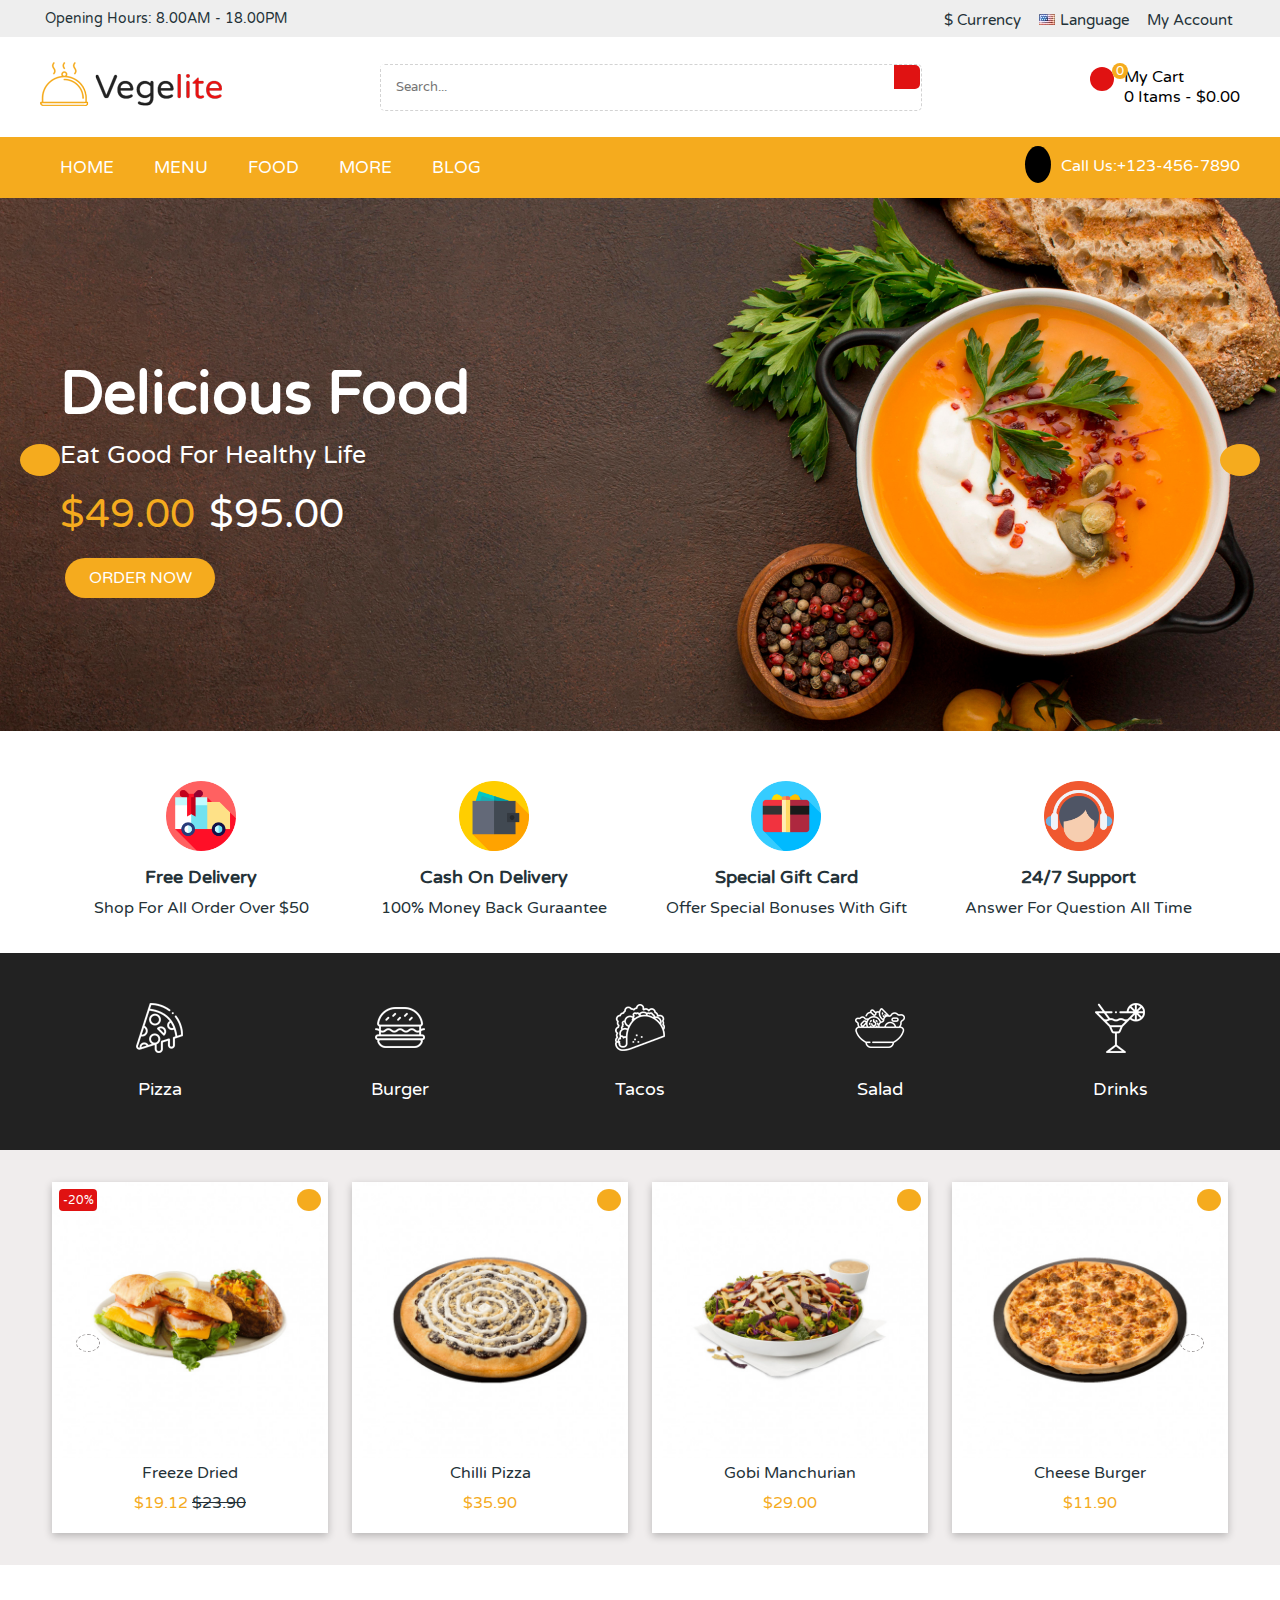
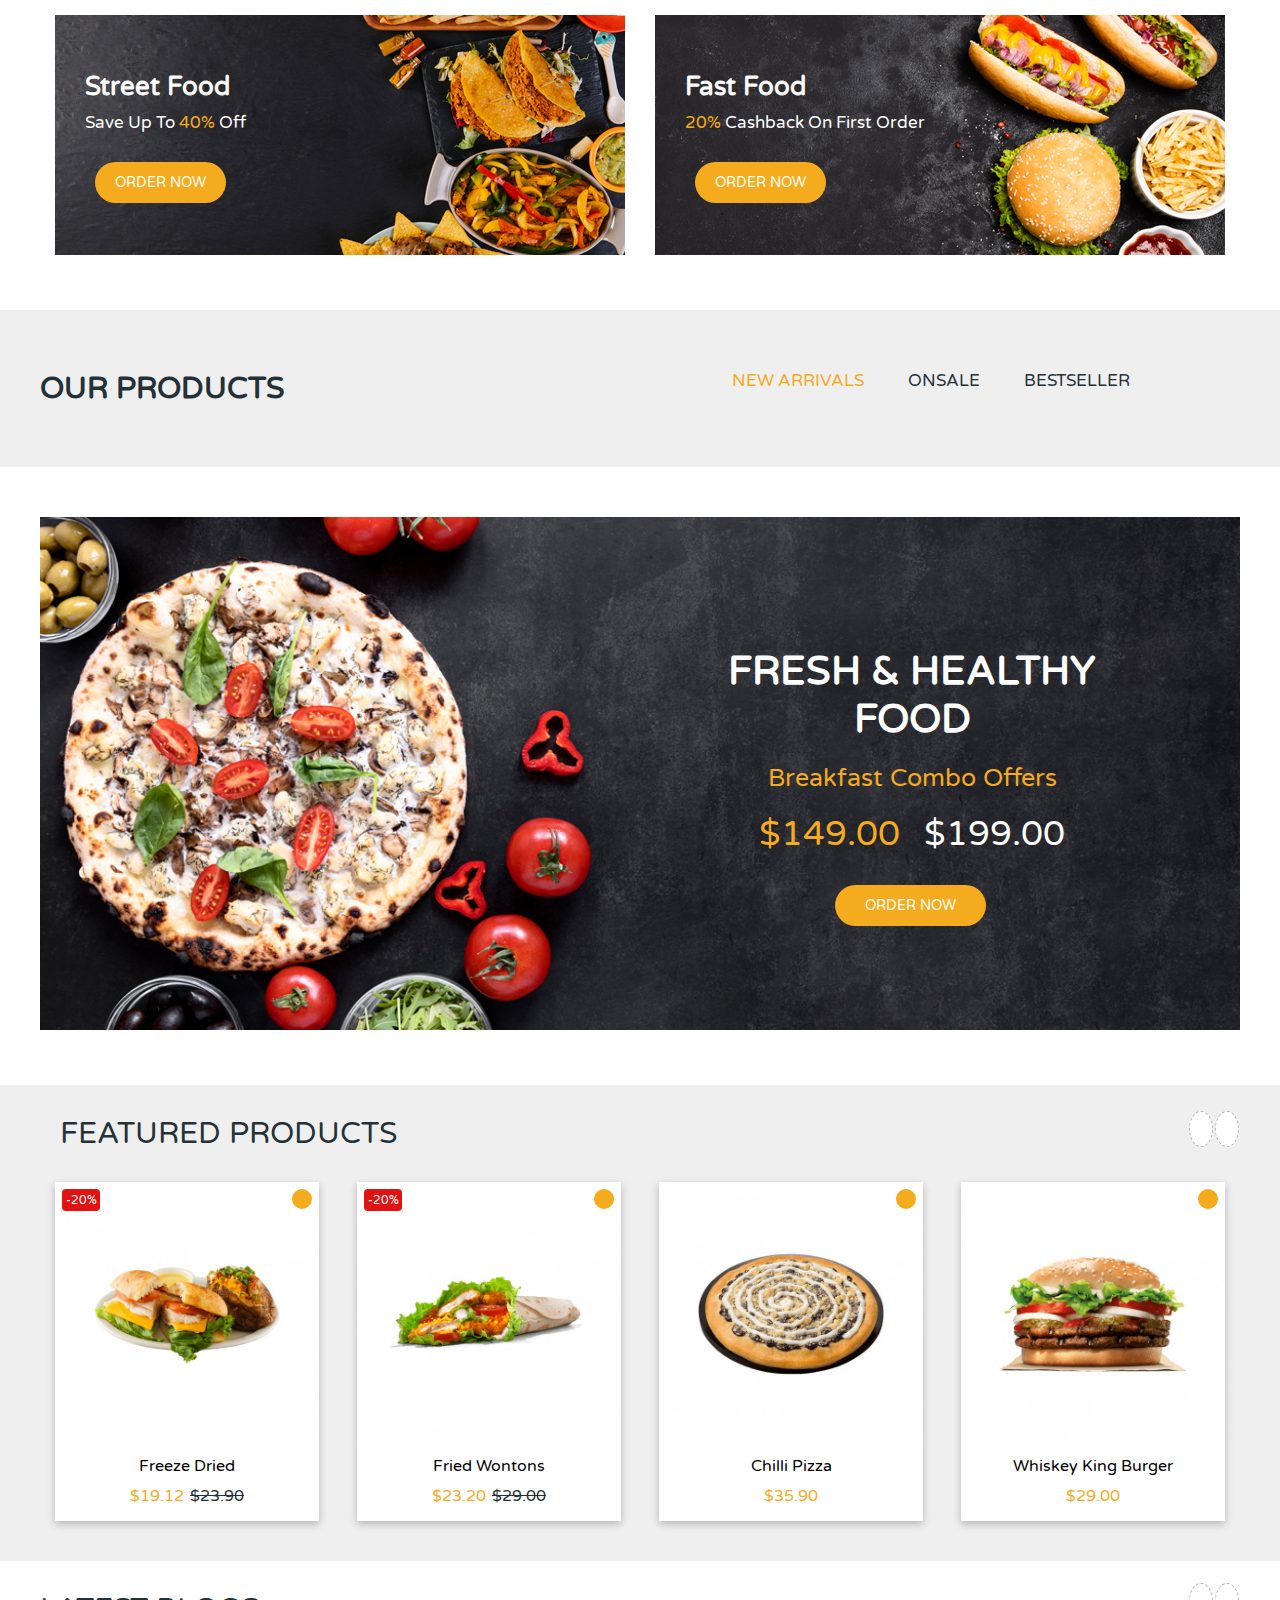
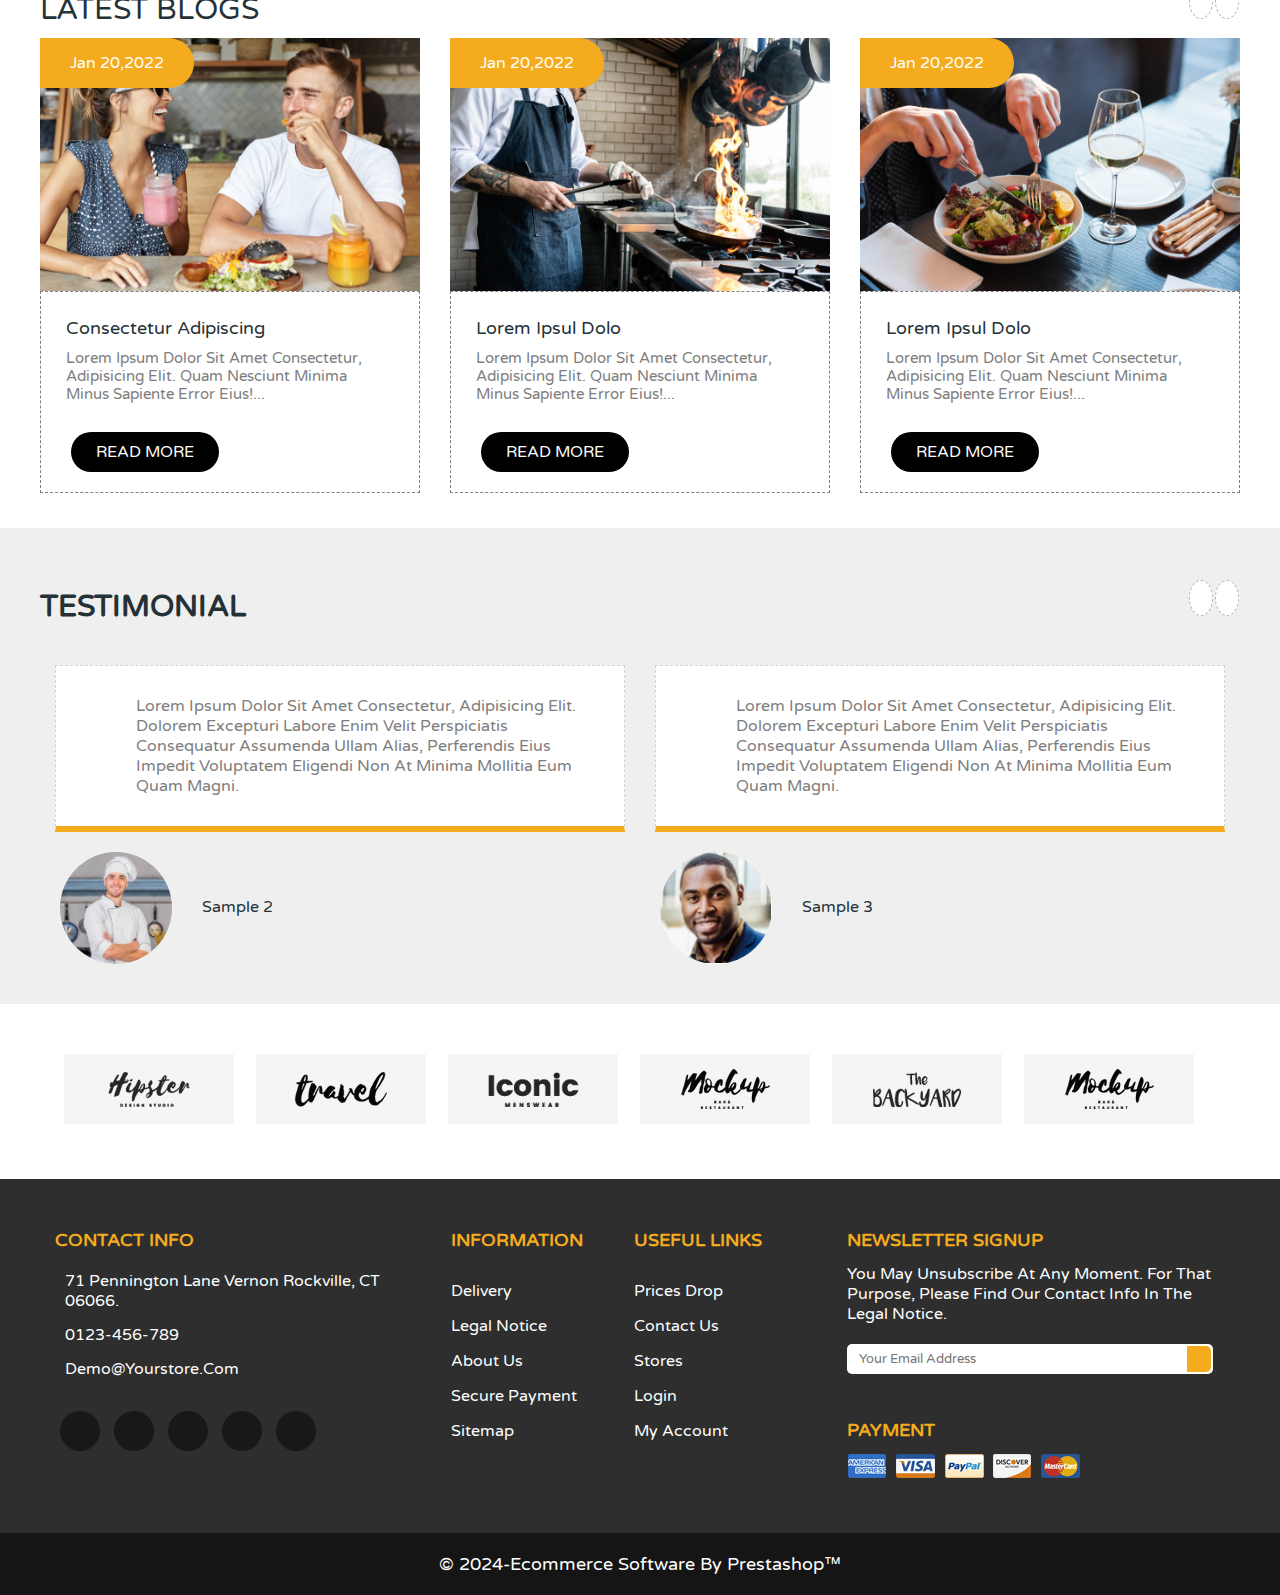
==== index.html @ 70a05328 "food website" ====
<!DOCTYPE html>
<html lang="en">

<head>
    <meta charset="UTF-8">
    <meta name="viewport" content="width=device-width, initial-scale=1.0">
    <title>Vegelite</title>
    <link rel="stylesheet" href="assets/css/style.css">

    <link rel="preconnect" href="https://fonts.googleapis.com">
    <link rel="preconnect" href="https://fonts.gstatic.com" crossorigin>
    <link href="https://fonts.googleapis.com/css2?family=Varela+Round&display=swap" rel="stylesheet">
    <link rel="stylesheet" href="https://cdnjs.cloudflare.com/ajax/libs/font-awesome/6.5.2/css/all.min.css"
        integrity="sha512-SnH5WK+bZxgPHs44uWIX+LLJAJ9/2PkPKZ5QiAj6Ta86w+fsb2TkcmfRyVX3pBnMFcV7oQPJkl9QevSCWr3W6A=="
        crossorigin="anonymous" referrerpolicy="no-referrer" />
</head>

<body>
<!-- top-header section start -->
     <div class="header-top-outer">
        <div class="container">
            <div class="header-top-inner">

                <div class="header-top-time">
                    <i class="fa-regular fa-clock"></i>
                    <p> Opening Hours: 8.00AM - 18.00PM</p>
                </div>
                <div class="header-choice">
                    <a class="header-top-a" href="#"><span>$ currency <i class="fa-solid fa-angle-down"></i></span></a> 
                    <a class="header-top-a" href="#"><span><img class="country-flag" src="assets/image/usa.jpg" alt="english">Language <i class="fa-solid fa-angle-down"></i></span></a>
                    <a class="header-top-a" href="#"><span><i class="fa-regular fa-user"></i> my account <i class="fa-solid fa-angle-down"></i></span></a>                 
                </div>

            </div>
        </div>
     </div>
<!-- top-header section end -->  

<!-- middle-header section start -->
     <div class="header-middle">
        <div class="container">
            <div class="header-middle-inner">

                <div class="header-middle-img">
                    <a href="#">
                    <img class="website-logo" src="assets/image/wesite-logo.png" alt="logo">
                    </a>
                </div>
                <div class="header-input">
                        <input class="header-middle-input" type="text" placeholder="search..."> 
                        <a href="#"><i class="fa-solid fa-magnifying-glass"></i></a> 
                </div>
                <div class="header-cart">
                    <button class="hrader-cart-button" type="submit"><a href="#"><i class="fa-solid fa-basket-shopping"></i></a></button>
                    <a href="#" class="order-count">0</a href="#">
                    <a class="header-middle-a" href="#">my cart <br>0 itams - $0.00</a>
                </div>
              
            </div>
        </div>
     </div>
<!-- middle-header section end -->

<!-- bottom-header section start -->
    <div class="header-bottom">
        <div class="container">
            <div class="header-bottom-inner">
                 
                 <div class="header-bottom-info">
                    <ul class="header-bottom-ul">
                        <li class="header-bottom-li" type="none"><a href="#">home</a></li>
                        <li class="header-bottom-li" type="none"><a href="#">menu</a>
                            <div class="dropdown3">
                            <ul class="dropdown1">  
                                <div class="dropdown2">
                                    <li><a href="#"><strong>tacos</strong></a></li>
                                    <li><a href="#">shrimp tacos</a></li>
                                    <li><a href="#">barbacoa</a></li>
                                    <li><a href="#">ting    a tacos</a></li>
                                </div>    
                                <div class="dropdown2">
                                    <li><a href="#"><strong>neapolitan</strong></a></li>
                                    <li><a href="#">marinara</a></li>
                                    <li><a href="#">margherita</a></li>
                                    <li><a href="#">chicago pizza</a></li>
                                </div>
                                <div class="dropdown2">
                                    <li><a href="#"><strong>greek pizza</strong></a></li>
                                    <li><a href="#">sicilian</a></li>
                                    <li><a href="#">cheese pizza</a></li>
                                    <li><a href="#">BBQ pizza</a></li>
                                </div>
                            </ul>
                            </div>
                        </li>
                        <li class="header-bottom-li" type="none"><a href="#">food</a>
                                <ul class="dropdown">
                                    <li><a href="#">salad</a></li>
                                    <li><a href="#">chaaseecake</a></li>
                                    <li><a href="#">noodles</a></li>
                                    <li><a href="#">tacos</a></li>
                                    <li><a href="#">pasta</a></li>
                                </ul>
                        </li>
                        <li class="header-bottom-li" type="none"><a href="#">more</a>
                                <ul  class="dropdown">
                                    <li><a href="#">burger</a></li>
                                    <li><a href="#">soups</a></li>
                                    <li><a href="#">sendwich</a></li>
                                </ul>                       
                        </li>
                        <li class="header-bottom-li" type="none"><a href="%">blog</a></li>
                    </ul>
                 </div>
                 <div class="contact-us">
                    <i class="fa-solid fa-phone"></i>
                    <p class="header-bottom-p">call us:+123-456-7890</p>
                 </div>

            </div>
        </div>
    </div>
<!-- bottom-header section end -->

<!-- main section start -->
    <div class="main-outer">
        <div class="main-inner">
                    <a href="#" class="side-button1"><i class="fa-solid fa-chevron-left"></i></a> 
                    <a href="#" class="side-button2"><i class="fa-solid fa-chevron-right"></i></a>
            <img class="main-bener" src="assets/image/main-bg1.jpg" alt="bg">

            <div class="main-title-outer"> 
                <div class="container">   
                    <div class="main-title-inner">
                        <h1 class="main-h1">delicious food</h1>
                        <p class="main-p">eat good for healthy life</p>
                        <span class="main-span1">$49.00</span>
                        <span class="main-span2">$95.00</span>
                        <a href="#" class="main-button">order now</a>
                    </div>
                </div>
            </div>  

        </div>
    </div>
<!-- main section end -->

<!-- service section start -->
    <div class="service-outer">
        <div class="container">
            <div class="service-inner">

                <div class="service-iteam">
                    <div class="iteam-inner">
                        <div class="iteam-content">
                            <div class="iteam-content-img">
                                 <img class="service-img" src="assets/image/service-iteam1.png" alt="iteam1">
                           </div>
                           <h4 class="service-type">Free Delivery</h4>
                        </div>
                             <p class="iteam-info">Shop For all order over $50</p>
                       
                    </div>
                </div>
                <div class="service-iteam">
                    <div class="iteam-inner">
                        <div class="iteam-content">
                            <div class="iteam-content-img">
                                <img class="service-img" src="assets/image/service-iteam2.png" alt="iteam2">
                            </div>
                            <h4 class="service-type">Cash On Delivery</h4>
                        </div>
                            <p class="iteam-info">100% money back guraantee</p>
                        
                    </div>
                </div>
                <div class="service-iteam">
                    <div class="iteam-inner">
                        <div class="iteam-content">
                            <div class="iteam-content-img">
                               <img class="service-img" src="assets/image/service-iteam3.png" alt="iteam3">
                            </div>
                           <h4 class="service-type">Special Gift Card</h4>
                        </div>
                            <p class="iteam-info">Offer special bonuses with gift</p>
                       
                    </div>
                </div>
                <div class="service-iteam">
                    <div class="iteam-inner">
                        <div class="iteam-content">
                            <div class="iteam-content-img">
                               <img class="service-img" src="assets/image/service-iteam4.png" alt="iteam4">
                            </div>
                           <h4 class="service-type">24/7 Support</h4>
                        </div>
                            <p class="iteam-info">Answer for question all time</p>
                        
                    </div>
                </div>
            </div>
        </div>
    </div>
<!-- service section end -->

<!-- category section start -->
    <div class="category-outer">
        <div class="container">
            <div class="category-inner">
                <a href="#" class="category">
                    <img class="category-img" src="assets/image/category1.png" alt="category1">
                    <p>pizza</p>
                </a>
                <a href="#" class="category">
                    <img class="category-img" src="assets/image/category2.png" alt="category2">
                    <p>burger</p>
                </a>
                <a href="#" class="category">
                    <img class="category-img" src="assets/image/category3.png" alt="category3">
                    <p>tacos</p>
                </a>
                <a href="#" class="category">
                    <img class="category-img" src="assets/image/category4.png" alt="category4">
                    <p>salad</p>
                </a>
                <a href="#" class="category">
                    <img class="category-img" src="assets/image/category5.png" alt="category5">
                    <p>drinks</p>
                </a>
            </div>
        </div>
    </div>
<!-- category section end -->

<!-- product-iteam section start -->
    <div class="product-iteam-outer">
        <div class="product-side-button">
            <a class="product-side-left" href="#"><i class="fa-solid fa-angle-left"></i></a>
            <a class="product-side-right" href="#"><i class="fa-solid fa-angle-right"></i></a>
        </div>
        <div class="container">
            <div class="product-iteam-inner">

                <div class="inner-iteam">
                    <div class="inner-info">
                        <a class="iteam-button"><i class="fa-solid fa-basket-shopping"></i></a>
                    </div>
                    <div class="iteam-img">
                        <img class="real-img" src="assets/image/hot dog.jpg" alt="iteam1">
                        <img class="hover-img" src="assets/image/burger.jpg" alt="burger">
                    </div>
                    <span class="discount-span">-20%</span>
                    <div class="product-info">
                        <h3><a href="#" class="product-a">freeze dried</a></h3>
                        <span class="product-price">$19.12</span>
                        <span class="product-delet-price"><del>$23.90</del></span>
                    </div>
                </div>


                <div class="inner-iteam">
                    <div class="inner-info">
                        <a class="iteam-button"><i class="fa-solid fa-basket-shopping"></i></a>
                    </div>
                    <div class="iteam-img">
                        <img class="real-img" src="assets/image/chilli pizza.jpg" alt="iteam2">
                        <img src="assets/image/hot dog.jpg" alt="hot dotg" class="hover-img">
                    </div>
                    <div class="product-info">
                        <h3><a href="#" class="product-a">chilli pizza</a></h3>
                        <span class="product-price">$35.90</span>
                    </div>
                </div>

                <div class="inner-iteam">
                    <div class="inner-info">
                        <a class="iteam-button"><i class="fa-solid fa-basket-shopping"></i></a>
                    </div>
                    <div class="iteam-img">
                        <img class="real-img" src="assets/image/manchuryan.jpg" alt="iteam3">
                        <img src="assets/image/chilli pizza.jpg" alt="manchuryan" class="hover-img">
                    </div>
                    <div class="product-info">
                        <h3><a href="#" class="product-a">gobi manchurian</a></h3>
                        <span class="product-price">$29.00</span>
                    </div>
                </div>

                <div class="inner-iteam">
                    <div class="inner-info">
                        <a class="iteam-button"><i class="fa-solid fa-basket-shopping"></i></a>
                    </div>
                    <div class="iteam-img">
                        <img class="real-img" src="assets/image/chese pizza.jpg" alt="iteam4">
                        <img src="assets/image/frenki.jpg" alt="frenki" class="hover-img">
                    </div>
                    <div class="product-info">
                        <h3><a href="#" class="product-a">cheese burger</a></h3>
                        <span class="product-price">$11.90</span>
                    </div>
                </div>

            </div>
        </div>
    </div>
<!-- product-iteam section end -->

<!-- offer section start -->
    <div class="offer-outer">
        <div class="container">
            <div class="offer-inner">

                <div class="offer">
                    <div class="offer-img">
                        <img class="img-offer" src="assets/image/offer1.jpg" alt="offer1">
                    </div>
                    <div class="offer-info">
                        <h2>Street Food</h2>
                        <p class="offer-p">Save Up To <abbr class="offer-abbr">40%</abbr> Off</p>
                    </div>
                    <a href="#" class="offer-button">order now</a>
                </div>

                <div class="offer">
                    <div class="offer-img">
                        <img src="assets/image/offer2.jpg" alt="offer2">
                    </div>
                    <div class="offer-info">
                        <h2>Fast Food</h2>
                        <p class="offer-p"><abbr class="offer-abbr">20%</abbr> Cashback On First Order</p>
                    </div>
                    <a href="#" class="offer-button">order now</a>
                </div>

            </div>
        </div>
    </div>
<!-- offer section end -->

<!-- ourproduct section start -->
    <div class="ourproduct-outer">
        <div class="container">
            <div class="ourproduct-inner">
                <h2 class="ourproduct-title">Our Products</h2>
                <div class="ourproduct-type">
                    <a href="#" class="ourproducts1">new arrivals</a>
                    <a href="#" class="ourproducts">onsale</a>
                    <a href="#" class="ourproducts">bestseller</a>
                </div>
            </div>
        </div>
    </div>
<!-- ourproduct section end -->

<!-- advertise section start -->
    <div class="advertise-outer">
        <div class="container">
            <div class="advertise-inner">
                <div class="advertise-banner">
                    <img src="assets/image/advertise.jpg" alt="advertisement">
                </div>
                <div class="advertise-info">
                    <h2 class="advertise-heading">FRESH & HEALTHY <br>FOOD</h2>
                    <div class="advertise-title">
                        <p class="advertise-p">Breakfast Combo Offers</p>
                        <span class="advertise-price">$149.00</span>
                        <span class="advertise-delet">$199.00</span>
                    </div>
                    <a href="#" class="advertise-button">order now</a>

                </div>
            </div>
        </div>
    </div>
<!-- advertise section end -->

<!-- menu section start -->
    <div class="menu-outer">
        <div class="container">
            <div class="menu-inner">

                <div class="menu-head">
                    <h2 class="menu-heading">Featured Products </h2>
                    <div class="menu-scroll-button">
                        <a href="#" class="scroll-button"><i class="fa-solid fa-angle-left"></i></a>
                        <a href="#" class="scroll-button"><i class="fa-solid fa-angle-right"></i></a>
                    </div>
                </div>

                <div class="menu-type-inner">
                    <div class="menu-type-iteam">
                        <div class="menu-iteam">
                            <span class="menu-discount">-20%</span>
                            <a href="#" class="menu-button"><i class="fa-solid fa-basket-shopping"></i></a>
                            <div class="menu-type-image">
                                <img class="real-img" src="assets/image/hot dog.jpg" alt="iteam1">
                                <img src="assets/image/burger.jpg" alt="burger" class="hover-img">
                            </div>
                        </div>
                        <div class="menu-info">
                            <a href="#" class="menu-name">freeze dried</a><br>
                            <span class="menu-price">$19.12</span>
                            <span class="menu-delet"><del>$23.90</del></span>
                        </div>
                    </div>

                    <div class="menu-type-iteam">
                        <div class="menu-iteam">
                            <span class="menu-discount">-20%</span>
                            <a href="#" class="menu-button"><i class="fa-solid fa-basket-shopping"></i></a>
                            <div class="menu-type-image">
                                <img class="real-img" src="assets/image/frenki.jpg" alt="iteam2">
                                <img src="assets/image/hot dog.jpg" alt="hot dog" class="hover-img">
                            </div>
                        </div>
                        <div class="menu-info">
                            <a href="#" class="menu-name">fried wontons</a><br>
                            <span class="menu-price">$23.20</span>
                            <span class="menu-delet"><del>$29.00</del></span>
                        </div>
                    </div>

                    <div class="menu-type-iteam">
                        <div class="menu-iteam">
                            <a href="#" class="menu-button"><i class="fa-solid fa-basket-shopping"></i></a>
                            <div class="menu-type-image">
                                <img class="real-img" src="assets/image/chilli pizza.jpg" alt="iteam3">
                                <img src="assets/image/hot dog.jpg" alt="hot dog" class="hover-img">
                            </div>
                        </div>
                        <div class="menu-info">
                            <a href="#" class="menu-name">chilli pizza</a><br>
                            <span class="menu-price">$35.90</span>
                        </div>
                    </div>

                    <div class="menu-type-iteam">
                        <div class="menu-iteam">
                            <a href="#" class="menu-button"><i class="fa-solid fa-basket-shopping"></i></a>
                            <div class="menu-type-image">
                                <img class="real-img" src="assets/image/burger.jpg" alt="iteam4">
                                <img src="assets/image/chese pizza.jpg" alt="pizza" class="hover-img">
                            </div>
                        </div>
                        <div class="menu-info">
                            <a href="#" class="menu-name">whiskey king burger</a><br>
                            <span class="menu-price">$29.00</span>
                        </div>
                    </div>
                </div>
            </div>
        </div>
    </div>
<!-- menu section end -->

<!-- blog section start -->
    <div class="blog-outer">
        <div class="container">
            <div class="blog-inner">

                <div class="blog-head">
                    <h2 class="blog-heading">Latest Blogs</h2>
                    <div class="blog-scroll-button">
                        <a href="#" class="scroll-button"><i class="fa-solid fa-angle-left"></i></a>
                        <a href="#" class="scroll-button"><i class="fa-solid fa-angle-right"></i></a>
                    </div>
                </div>

                <div class="blog-row">

                    <div class="blog">
                        <span class="blog-date">jan 20,2022</span>
                        <div class="blog-img">
                            <img class="blog-image" src="assets/image/blog1.jpg" alt="blog1">
                        </div>
                        <div class="blog-info">
                            <h3 class="blog-h"><a href="#">consectetur adipiscing</a></h3>
                            <p class="blog-p">Lorem ipsum dolor sit amet consectetur, adipisicing elit. Quam nesciunt
                                minima minus sapiente error eius!...</p>
                            <a class="blog-button" href="#">read more</a>
                        </div>

                    </div>
                    <div class="blog">
                        <span class="blog-date">jan 20,2022</span>
                        <div class="blog-img">
                            <img class="blog-image" src="assets/image/blog2.jpg" alt="blog1">
                        </div>
                        <div class="blog-info">
                            <h3 class="blog-h"><a href="#">lorem ipsul dolo</a></h3>
                            <p class="blog-p">Lorem ipsum dolor sit amet consectetur, adipisicing elit. Quam nesciunt
                                minima minus sapiente error eius!...</p>
                            <a class="blog-button" href="#">read more</a>
                        </div>

                    </div>
                    <div class="blog">
                        <span class="blog-date">jan 20,2022</span>
                        <div class="blog-img">
                            <img class="blog-image" src="assets/image/blog3.jpg" alt="blog1">
                        </div>
                        <div class="blog-info">
                            <h3 class="blog-h"><a href="#">lorem ipsul dolo</a></h3>
                            <p class="blog-p">Lorem ipsum dolor sit amet consectetur, adipisicing elit. Quam nesciunt
                                minima minus sapiente error eius!...</p>
                            <a class="blog-button" href="#">read more</a>
                        </div>

                    </div>

                </div>

            </div>
        </div>
    </div>
<!-- blog section end -->

<!-- cook section start -->
    <div class="cook-outer">
        <div class="container">
            <div class="cook-inner">

                <div class="cook-head">
                    <h2 class="cook-heading">testimonial</h2>
                    <div class="cook-scroll-button">
                        <a href="#" class="scroll-button"><i class="fa-solid fa-angle-left"></i></a>
                        <a href="#" class="scroll-button"><i class="fa-solid fa-angle-right"></i></a>
                    </div>
                </div>

                <div class="cook-info">
                    <div class="cooks">
                        <div class="cook-contant">
                            <i class="fa-solid fa-quote-right"></i>
                            <p class="cook-p">Lorem ipsum dolor sit amet consectetur, adipisicing elit. Dolorem excepturi labore enim
                                velit perspiciatis consequatur assumenda ullam alias, perferendis eius impedit
                                voluptatem eligendi non at minima mollitia eum quam magni.</p>
                        </div>
                        <div class="cook-profile">
                            <img class="cook-image" src="assets/image/cook1.jpg" alt="cook1">
                            <h4 class="cook-h">sample 2</h4>
                        </div>
                    </div>
                    <div class="cooks"> 
                        <div class="cook-contant">
                            <i class="fa-solid fa-quote-right"></i>
                            <p class="cook-p">Lorem ipsum dolor sit amet consectetur, adipisicing elit. Dolorem excepturi labore enim
                                velit perspiciatis consequatur assumenda ullam alias, perferendis eius impedit
                                voluptatem eligendi non at minima mollitia eum quam magni.</p>
                        </div>
                        <div class="cook-profile">
                            <img class="cook-image" src="assets/image/cook2.jpg" alt="cook2">
                            <h4 class="cook-h">sample 3</h4>
                        </div>
                    </div>
                </div>

            </div>
        </div>
    </div>
<!-- cook section end -->

<!-- brand section start -->
    <div class="brand-outer">
        <div class="container">
            <div class="brand-inner">

                <div class="brands">
                    <a href="#"><img src="assets/image/brand1.jpg" alt="brand"></a>
                </div>
                <div class="brands">
                    <a href="#"><img src="assets/image/brand2.jpg" alt="brand"></a>
                </div>
                <div class="brands">
                    <a href="#"><img src="assets/image/brand3.jpg" alt="brand"></a>
                </div>
                <div class="brands">
                    <a href="#"><img src="assets/image/brand4.jpg" alt="brand"></a>
                </div>
                <div class="brands">
                    <a href="#"><img src="assets/image/brand5.jpg" alt="brand"></a>
                </div>
                <div class="brands">
                    <a href="#"><img src="assets/image/brand6.jpg" alt="brand"></a>
                </div>

            </div>
        </div>
    </div>
<!-- brand section end -->

<!-- main-footer section start -->
<div class="main-footer">
<!-- footer section start -->
    <div class="footer-outer">
        <div class="container">
            <div class="footer-inner">

                <div class="footer">
                    <div class="footer-info">
                       <h3 class="footer-heading">Contact info</h3>
                       <ul>
                        <li class="footer1-li" type="none">
                            <i class="fa-solid fa-location-arrow"></i>
                            <p>71 Pennington Lane Vernon Rockville, CT 06066.</p>
                        </li>
                        <li class="footer1-li" type="none">
                            <i class="fa-solid fa-phone"></i>
                            <p>0123-456-789</p>
                        </li>
                        <li class="footer1-li" type="none">
                            <i class="fa-solid fa-envelope"></i>
                            <a class="footer-head-a" href="#">Demo@yourstore.com</a>
                        </li>
                       </ul>
                    </div>
                    <div class="social-media">
                            <a class="app-logo" href="#"><i class="fa-brands fa-facebook-f"></i></a>
                            <a class="app-logo" href="#"><i class="fa-brands fa-twitter"></i></a>
                            <a class="app-logo"  href="#"><i class="fa-brands fa-google-plus-g"></i></a>
                            <a class="app-logo" href="#"><i class="fa-brands fa-instagram"></i></a>
                            <a class="app-logo" href="#"><i class="fa-brands fa-youtube"></i></a>
                    </div>
                </div>

                <div class="footer">
                    <div class="footer-1">
                        <h3 class="footer-heading">Information</h3>
                        <ul class="footer2-ul">
                            <li class="footer2-li" type="none"><a class="footer2-a" href="#">delivery</a></li>
                            <li class="footer2-li" type="none"><a class="footer2-a" href="#">legal notice</a></li>
                            <li class="footer2-li" type="none"><a class="footer2-a" href="#">about us</a></li>
                            <li class="footer2-li" type="none"><a class="footer2-a" href="#">secure payment</a></li>
                            <li class="footer2-li" type="none"><a class="footer2-a" href="#">sitemap</a></li>
                        </ul>
                    </div>
                    <div class="footer-1">
                        <h3 class="footer-heading">Useful links</h3>
                        <ul class="footer2-ul">
                            <li class="footer2-li" type="none"><a class="footer2-a" href="#">prices drop</a></li>
                            <li class="footer2-li" type="none"><a class="footer2-a" href="#">contact us</a></li>
                            <li class="footer2-li" type="none"><a class="footer2-a" href="#">stores</a></li>
                            <li class="footer2-li" type="none"><a class="footer2-a" href="#">login</a></li>
                            <li class="footer2-li" type="none"><a class="footer2-a" href="#">my account</a></li>
                        </ul>
                    </div>
                </div>

                <div class="footer">
                    <h3 class="footer-heading">NEWSLETTER SIGNUP</h3>
                    <p>You may unsubscribe at any moment. For that purpose, please find our contact info in the legal notice.</p>

                    <div class="footer-search">
                        <input class="footer-input" type="email" placeholder="your email address">
                        <button class="footer-button" type="submit" name="email"><i class="fa-solid fa-paper-plane"></i></button>
                    </div>
                    <div class="payment">
                        <h3 class="footer-heading">payment</h3>
                        <div class="payment-option">
                            <a href="#"><img src="assets/image/payment.png" alt="payment"></a>
                        </div>
                    </div>
                </div>

            </div>
        </div>
    </div>
<!-- footer section end -->

<!-- footer-bottom section start -->
    <div class="footer-bottom">
        <div class="container">
            <div class="footer-bottom-inner">

                <p><a class="footer-bottom-a" href="#">© 2024-ecommerce software by prestashop™</a></p>

            </div>
        </div>
    </div>
<!-- footer-bottom section end -->
</div>
<!-- main-footer section end -->

</body>

</html>
---- assets/css/style.css ----
/* common css start*/
*{
    font-family: "Varela Round", sans-serif;
    text-transform: capitalize;
	margin: 0;
	padding: 0;
    color: #243238;
}
.container{
	max-width: 1200px;
	display: block;
	margin: 0 auto;
}
.scroll-button {
	padding:7px 10px;
	border: 1px dashed #797575;
	border-radius: 50%;
	background-color: white;
	margin: 1px;
}
 .scroll-button:hover{
	background-color:#f5ab1e;
	color: white;
	border: none;
}
::selection{
	background-color: #222222;
	color: white;
}
a{
	text-decoration: none;
}
li{
	list-style: none;
}
/* common css end */

/* header-top section start */
.header-top-outer {
	background-color: #eee;
	padding: 10px 0px;
	display: block;
	clear: both;
}
.header-top-outer .container .header-top-inner {
	display: flex;
	flex-wrap: wrap;
	position: relative;
	text-transform: capitalize;
}
.header-top-outer .container .header-top-inner .header-top-time {
	display: flex;
	font-size: 14px;
}
.header-top-outer .container .header-top-inner .header-top-time .fa-regular.fa-clock {
	margin-right: 5px;
}
.header-top-outer .container .header-top-inner .header-choice {
	position: absolute;
	right: 0px;
}
.header-top-outer .container .header-top-inner .header-choice .header-top-a {
	margin: 0px 7px;
	text-decoration: none;
	font-size: 15px;
}
.header-top-outer .container .header-top-inner .header-choice .header-top-a:hover span{
	color: #f5ab1e;
}
.header-top-outer .container .header-top-inner .header-choice .header-top-a:hover i{
	color: #f5ab1e;
}
.header-top-outer .container .header-top-inner .header-choice .header-top-a .country-flag {
	margin-right: 5px;
}
/* header-top section end */

/* header-middle section start */
.header-middle {
	display: block;
	clear: both;
	padding: 20px 0px;
}
.header-middle .container .header-middle-inner {
	display: flex;
	position: relative;
}
.header-middle .container .header-middle-inner .header-middle-img {
	padding: 5px 0px;
}
.header-middle .container .header-middle-inner .header-middle-img a{
	display: block;
}
.header-middle .container .header-middle-inner .header-input {
	margin: 0 auto;
	position: relative;
	background-color: white;
	border-radius: 5px;
	height: 45px;
	border: 1px dashed #80808059;
	margin-top: 7px;
}
.header-middle .container .header-middle-inner .header-input .header-middle-input {
	width: 500px;
	box-sizing: border-box;
	padding: 15px;
	outline: none;
	margin-right: 40px;
	height: 44px;
	border: none;
}
.header-middle .container .header-middle-inner .header-input a {
	position: absolute;
	right: 1px;
	top: 0px;
	background-color: #e01212;
	padding: 12px 13px;
	border-radius: 0px 5px 5px 0px;
	border: none;
}
.header-middle .container .header-middle-inner .header-input a:hover{
	background-color: #222;
}
.header-middle .container .header-middle-inner .header-input a .fa-solid.fa-magnifying-glass {
	color: white;
}
.header-middle .container .header-middle-inner .header-input .header-input-button .fa-solid.fa-magnifying-glass {
	color: white;
}
.header-middle .container .header-middle-inner .header-cart .fa-solid.fa-basket-shopping {
	float: left;
	background-color: #e01212;
	color: white;
	padding: 12px;
	border-radius: 50%;
	margin: 10px;
}
.header-middle .container .header-middle-inner .header-cart{
	position: relative;
}
.header-middle .container .header-middle-inner .header-cart:hover .header-middle-a{
	color: #f5ab1e;
}
.header-middle .container .header-middle-inner .header-cart .hrader-cart-button {
	border: none;
	background-color: transparent;
}
.header-middle .container .header-middle-inner .header-cart .order-count {
	background-color: #f5ab1e;
	color: white;
	position: absolute;
	border-radius: 50%;
	padding: 0px 4px;
	left: 20%;
	top: 10%;
	font-size: 13px;
	text-decoration: none;
}
.header-middle .container .header-middle-inner .header-cart .header-middle-a {
	float: right;
	padding: 10px 0px;
	color: black;
	text-decoration: none;
}
/* header-middle section end */

/* header-bottom section start */
.header-bottom {
	background-color: #f5ab1e;
	display: block;
	position: sticky;
	top: 0px;
	z-index: 2;
}
.header-bottom .container .header-bottom-inner {
	position: relative;
	display: flex;
	color: white;
}
.header-bottom .container .header-bottom-inner .header-bottom-info .header-bottom-ul {
	display: flex;
}
.header-bottom .container .header-bottom-inner .header-bottom-info .header-bottom-ul .header-bottom-li {
	text-transform: uppercase;
	font-size: 17px;
	position: relative;
}
.header-bottom .container .header-bottom-inner .header-bottom-info .header-bottom-ul .header-bottom-li:hover .dropdown3{
	display: block;
}
.header-bottom .container .header-bottom-inner .header-bottom-info .header-bottom-ul .header-bottom-li:hover .dropdown{
	display: block;
}
.header-bottom .container .header-bottom-inner .header-bottom-info .header-bottom-ul >.header-bottom-li >a {
	padding: 20px;
	display: block;
	color: white;
	text-transform: uppercase;
}
.header-bottom .container .header-bottom-inner .header-bottom-info .header-bottom-ul > .header-bottom-li:hover > a {
	color: #e01212;
}
.header-bottom .container .header-bottom-inner .header-bottom-info .header-bottom-ul .header-bottom-li .dropdown {
	display: none;
	position: absolute;
	top: 100%;
	padding: 10px;
	left: 0%;
	background-color: white;
	min-width: 150px;
}
.header-bottom .container .header-bottom-inner .header-bottom-info .header-bottom-ul .header-bottom-li .dropdown >li >a {
	color: black;
	padding: 10px;
	display: block;
	font-size: 15px;
}
.header-bottom .container .header-bottom-inner .header-bottom-info .header-bottom-ul .header-bottom-li .dropdown >li:hover >a{
	color: #f5ab1e;
}
.header-bottom .container .header-bottom-inner .header-bottom-info .header-bottom-ul .header-bottom-li .dropdown3{
	display: none;
}
.header-bottom .container .header-bottom-inner .header-bottom-info .header-bottom-ul .header-bottom-li .dropdown3 .dropdown1 {
	display: none;
	display: flex;
	min-width: 500px;
	flex-wrap: wrap;
	position: absolute;
	background-color: white;
	top: 100%;
	left: 0%;
	padding: 20px;
}
.header-bottom .container .header-bottom-inner .header-bottom-info .header-bottom-ul .header-bottom-li .dropdown3 .dropdown1 .dropdown2{
	width: 33%;
}
.header-bottom .container .header-bottom-inner .header-bottom-info .header-bottom-ul .header-bottom-li .dropdown3 .dropdown1 .dropdown2 >li >a {
	color: black;
	padding: 5px;
	display: block;
	font-size: 16px;
}
.header-bottom .container .header-bottom-inner .header-bottom-info .header-bottom-ul .header-bottom-li .dropdown3 .dropdown1 .dropdown2 >li >a strong {
	margin: -10px 0px 5px;
	display: block;
}
.header-bottom .container .header-bottom-inner .header-bottom-info .header-bottom-ul .header-bottom-li .dropdown3 .dropdown1 .dropdown2 >li:hover >a{
	color: #f5ab1e;
} 
.header-bottom .container .header-bottom-inner .contact-us {
	position: absolute;
	right: 0px;
	display: flex;
	padding: 9px 0px;
}
.header-bottom .container .header-bottom-inner .contact-us .fa-solid.fa-phone {
	background-color: black;
	padding: 13px;
	border-radius: 50%;
	font-size: 12px;
	color: white;
}
.header-bottom .container .header-bottom-inner .contact-us .header-bottom-p {
	margin-left: 10px;
	padding: 7px 0px;
	color: white;
	margin-top: 3px;
}
/* header-bottom section end */

/* main section start*/
.main-outer {
	display: block;
	clear: both;
	padding-bottom: 20px;
	position: relative;
	overflow: hidden;
}
.main-outer .main-inner {
	display: block;
	position: relative;
}
.main-outer .main-inner .side-button1 {
	padding: 16px 20px;
	background-color: #f5ab1e;
	border-radius: 50%;
	font-size: 15px;
	margin: 20px;
	position: absolute;
	top: 42%;
	z-index: 1;
}
.main-outer .main-inner .side-button1 .fa-solid.fa-chevron-left {
	color: white;
}
.main-outer .main-inner .side-button1:hover{
	background-color: #e01212;
}
.main-outer .main-inner .side-button2 {
	padding: 16px 20px;
	color: white;
	background-color: #f5ab1e;
	border-radius: 50%;
	font-size: 15px;
	margin: 20px;
	position: absolute;
	top: 42%;
	right: 0%;
	z-index: 1;
}
.main-outer .main-inner .side-button2 .fa-solid.fa-chevron-right {
	color: white;
}
.main-outer .main-inner .side-button2:hover{
	background-color: #e01212;
}
.main-outer .main-inner .main-bener{
    width: 100%;
    height: auto;
}
.main-outer .main-inner .main-title-outer {
	display: block;
	box-sizing: border-box;
	top: 30%;
	position: absolute;
	width: 100%;
}
.main-outer .main-inner .main-title-outer .container .main-title-inner {
	display: block;
	padding: 0px 20px;
}
.main-outer .main-inner .main-title-outer .container .main-title-inner .main-h1 {
	color: white;
	font-size: 59px;
	display: block;
	margin-bottom: -10px;
}
.main-outer .main-inner .main-title-outer .container .main-title-inner .main-p {
	color: white;
	font-size: 25px;
	margin: 20px auto;
	display: block;
}
.main-outer .main-inner .main-title-outer .container .main-title-inner .main-span1 {
	color: #f5ab1e;
	font-size: 40px;
	display: inline-block;
}
.main-outer .main-inner .main-title-outer .container .main-title-inner .main-span2 {
	display: inline-block;
	color: white;
	font-size: 40px;
	margin-left: 10px;
}
.main-outer .main-inner .main-title-outer .container .main-title-inner .main-button {
	display: block;
	width: 110px;
	padding: 10px 20px;
	background-color: #f5ab1e;
	border: none;
	border-radius: 25px;
	color: white;
	font-size: 16px;
	text-transform: uppercase;
	margin: 20px 5px;
	text-align: center;
}
.main-outer .main-inner .main-title-outer .container .main-title-inner .main-button:hover{
	background-color: black;
	color: white;
}
/* main section end */

/* service section start */
.service-outer {
	clear: both;
	display: block;
	margin-bottom: 10px;
}
.service-outer .container {
	display: block;
	margin: 0px auto;
	max-width: 1200px;
}
.service-outer .container .service-inner {
	display: flex;
	flex-wrap: wrap;
	padding: 15px;
    box-sizing: border-box;
}
.service-outer .container .service-inner .service-iteam {
	display: block;
	padding: 10px;
	box-sizing: border-box;
	width: 25%;
}
.service-outer .container .service-inner .service-iteam .iteam-inner {
	display: block;
	text-align: center;
}
.service-outer .container .service-inner .service-iteam .iteam-inner .iteam-content .iteam-content-img .service-img {
	width: 70px;
	transition-duration: 0.5s;
}
.service-outer .container .service-inner .service-iteam:hover .service-img{
	transform: rotatey(360deg);
}
.service-outer .container .service-inner .service-iteam .iteam-inner .iteam-content {
	display: block;
}
.service-outer .container .service-inner .service-iteam:hover .service-type{
	color:#f5ab1e;
}
.service-outer .container .service-inner .service-iteam .iteam-inner .iteam-content .service-type {
	display: block;
	font-size: 18px;
	margin-top: 10px;
	margin-bottom: 10px;
}
.service-outer .container .service-inner .service-iteam .iteam-inner .iteam-content .iteam-info {
	color: #7d7d7d;
}
/* service section end */


/*food category section start */
.category-outer {
	display: block;
	background: #222222;
	clear: both;
}
.category-outer .container .category-inner {
	display: flex;
	justify-content: center;
	flex-wrap: wrap;
	box-sizing: border-box;
}
.category-outer .container .category-inner .category {
	display: block;
	text-align: center;
	padding: 50px 0px;
	width: 20%;
	box-sizing: border-box;
	font-size: 18px;
}
.category-outer .container .category-inner .category:hover p{
	color: #f5ab1e;
}
.category-outer .container .category-inner .category .category-img {
	width: 50px;
	margin-bottom: 20px;
	background-color: transparent;
}
.category-outer .container .category-inner .category p {
	color: white;
}
/* food category section end */

/* product iteam section start*/
.product-iteam-outer {
	background-color: rgba(235, 231, 231, 0.767);
	display: block;
	clear: both;
	padding: 20px 0px;
	position: relative;
}
.product-side-left {
	padding: 8px 11px;
	border: 1px dashed #797575c2;
	border-radius: 50%;
	background-color: transparent;
	margin: 1px;
	font-size: 12px;
	position: absolute;
	top: 44%;
	left: 75px;
	z-index: 1;
}
.product-side-left:hover{
	background-color: #f5ab1e;
	opacity: 0.5;
}
.product-side-right {
	padding: 8px 11px;
	border: 1px dashed #797575c2;
	border-radius: 50%;
	background-color: transparent;
	margin: 1px;
	font-size: 12px;
	position: absolute;
	top: 44%;
	right: 75px;
	z-index: 1;
}
.product-side-right:hover{
	background-color: #f5ab1e;
	opacity: 0.5;
}
.product-iteam-outer .container .product-iteam-inner {
	display: flex;
	flex-wrap: wrap;
}
.product-iteam-outer .container .product-iteam-inner .inner-iteam {
	display: inline-block;
	position: relative;
	background-color: white;
	width: 23%;
	box-sizing: border-box;
	margin: 12px;
	box-shadow: rgba(0, 0, 0, 0.24) 0px 3px 8px;
}
.product-iteam-outer .container .product-iteam-inner .inner-iteam .product-info {
	display: block;
	text-align: center;
	padding-bottom: 20px;
}
.product-iteam-outer .container .product-iteam-inner .inner-iteam .product-info h3{
	font-size: 16px;
	font-weight: 500;
}
.product-iteam-outer .container .product-iteam-inner .inner-iteam .product-info h3 .product-a:hover{
	color: #f5ab1e;
}
.product-iteam-outer .container .product-iteam-inner .inner-iteam .discount-span {
	font-size: 12px;
	color: white;
	background-color: #e01212;
	border-radius: 4px;
	padding: 4px;
	display: inline-block;
	margin: 7px;
	width: 30px;
	position: absolute;
	top: 0px;
}
.product-iteam-outer .container .product-iteam-inner .inner-iteam .inner-info .iteam-button {
	position: absolute;
	right: 0px;
	padding: 11px 12px;
	background-color: #f5ab1e;
	border: none;
	border-radius: 50%;
	font-size: 14px;
	margin: 7px;
	z-index: 1;
}
.product-iteam-outer .container .product-iteam-inner .inner-iteam .inner-info .iteam-button .fa-solid.fa-basket-shopping {
	color: white;
}
.product-iteam-outer .container .product-iteam-inner .inner-iteam .inner-info .iteam-button:hover{
	background-color: #e01212;
}
.product-iteam-outer .container .product-iteam-inner .inner-iteam img {
	width: 100%;
}

.product-iteam-outer .container .product-iteam-inner .inner-iteam .product-info{
	display: block;
}
.product-iteam-outer .container .product-iteam-inner .inner-iteam .product-info .product-price {
	color: #f5ab1e;
	padding-top: 10px;
	display: inline-block;
}
.product-iteam-outer .container .product-iteam-inner .inner-iteam:hover .real-img{
	display: none;
}
.product-iteam-outer .container .product-iteam-inner .inner-iteam .iteam-img .hover-img{
	display: none;
}
.product-iteam-outer .container .product-iteam-inner .inner-iteam:hover .hover-img{
	display: block;
	opacity: 0.5;
}
.product-iteam-outer .container .product-iteam-inner .inner-iteam:hover .product-info{
	padding-top: 5px;
}
/* product iteam section end*/


/* offer section start*/
.offer-outer {
	display: block;
	clear: both;
}
.offer-outer .container .offer-inner {
	display: flex;
	padding: 50px 0px;
	margin: 0 auto;
	color: white;
	font-size: 17px;
}
.offer-outer .container .offer-inner .offer {
	width: 50%;
	margin: 0px 15px;
	box-sizing: border-box;
	display: block;
	position: relative;
	overflow: hidden;
}
.offer-outer .container .offer-inner .offer .offer-img{
    transition: all 0.5s ease;
}
.offer-outer .container .offer-inner .offer .offer-img:hover{
	transform: scale(1.1);
}
.offer-outer .container .offer-inner .offer .offer-info {
	display: block;
	position: absolute;
	margin: 30px;
	top: 11%;
	box-sizing: border-box;
}
.offer-outer .container .offer-inner .offer .offer-info h2 {
	color: white;
}
.offer-outer .container .offer-inner .offer .offer-info .offer-p {
	margin: 10px auto;
	color: white;
}
.offer-outer .container .offer-inner .offer .offer-info .offer-abbr {
	color: #f5ab1e;
}
.offer-outer .container .offer-inner .offer .offer-button {
	background-color: #f5ab1e;
	border: none;
	border-radius: 30px;
    color: white;
	font-size: 14px;
	text-transform: uppercase;
	position: absolute;
	top: 60%;
    padding: 12px 20px;
	left: 7%;
}
.offer-outer .container .offer-inner .offer a:hover{
	background-color: black;
	color: white;
}
/* offer section end */

/* ourproduct section start */
.ourproduct-outer {
	display: block;
	padding: 20px 0px;
	background-color: #f0efef;
	padding: 60px 0px;
}
.ourproduct-outer .container .ourproduct-inner {
	display: flex;
	position: relative;
}
.ourproduct-outer .container .ourproduct-inner .ourproduct-title {
	font-size: 30px;
	text-transform: uppercase;
}
.ourproduct-outer .container .ourproduct-inner .ourproduct-type {
	position: absolute;
	right: 90px;
}	
.ourproduct-outer .container .ourproduct-inner .ourproduct-type .ourproducts {
	margin: 0px 20px;
	font-size: 17px;
	text-transform: uppercase;
}
.ourproduct-outer .container .ourproduct-inner .ourproduct-type .ourproducts1 {
	margin: 0px 20px;
	font-size: 17px;
	text-transform: uppercase;
	color: #f5ab1e;
}
.ourproduct-outer .container .ourproduct-inner .ourproduct-type .ourproducts:hover{
	color: #f5ab1e;
}
/* ourproduct section end */

/* advertise section start */
.advertise-outer {
	display: block;
	padding: 50px 0px;
	background-color: white;
	clear: both;
}
.advertise-outer .container .advertise-inner {
	display: block;
	position: relative;
	overflow: hidden;
}
.advertise-outer .container .advertise-inner .advertise-banner{
	transition: all 0.5s ease 0s;
}
.advertise-outer .container .advertise-inner .advertise-banner:hover {
	transform: scale(1.1);
	overflow: hidden;
}
.advertise-outer .container .advertise-inner .advertise-banner img {
	width: 100%;
	height: 100%;
}
.advertise-outer .container .advertise-inner .advertise-info {
	position: absolute;
	display: block;
	right: 12%;
	top: 25%;
	text-align: center;
}
.advertise-outer .container .advertise-inner .advertise-info .advertise-heading {
	color: white;
	font-size: 40px;
}
.advertise-outer .container .advertise-inner .advertise-info .advertise-title {
	margin: 20px 0px;
}	
.advertise-outer .container .advertise-inner .advertise-info .advertise-title .advertise-p {
	color: #f5ab1e;
	font-size: 25px;
	margin: 20px;
}
.advertise-outer .container .advertise-inner .advertise-info .advertise-title .advertise-price {
	color: #f5ab1e;
	font-size: 35px;
	margin: 0px 10px;
}
.advertise-outer .container .advertise-inner .advertise-info .advertise-title .advertise-delet {
	color: white;
	font-size: 35px;
	margin: 0 10px;
}
.advertise-outer .container .advertise-inner .advertise-info .advertise-button {
	background-color: #f5ab1e;
	border: none;
	border-radius: 30px;
	color: white;
	font-size: 14px;
	text-transform: uppercase;
	position: absolute;
	padding: 12px 30px;
	right: 30%;
	margin: 10px 0px;
}
.advertise-outer .container .advertise-inner .advertise-info .advertise-button:hover{
	background-color: black;
	color: white;
}
/* advertise section end */

/* menu section start */
.menu-outer {
	display: block;
	background-color: #f0efef;
	clear: both;
}
.menu-outer .container .menu-inner {
	display: block;
	width: 100%;
}	
.menu-outer .container .menu-inner .menu-head {
	display: flex;
	padding: 30px 0px;
	position: relative;
}
.menu-outer .container .menu-inner .menu-head .menu-heading {
	font-size: 30px;
	text-transform: uppercase;
	font-weight: 500;
	margin: 0px 20px;
}
.menu-outer .container .menu-inner .menu-head .menu-scroll-button {
	position: absolute;
	right: 0%;
	top: 35%;
}
.scroll-button{
	padding: 7px 11px;
  border: 1px dashed #79757588;
  border-radius: 50%;
}
.scroll-button:hover{
	background-color: #f5ab1e;
	opacity: 0.5;
	padding: 8px 12px;
}
.menu-outer .container .menu-inner .menu-type-inner {
	display: flex;
	flex-wrap: wrap;
	justify-content: space-between;
}
.menu-outer .container .menu-inner .menu-type-inner .menu-type-iteam {
	width: 22%;
	margin: 0px 15px;
	box-sizing: border-box;
	box-shadow: rgba(0, 0, 0, 0.24) 0px 3px 8px;
	margin-bottom: 40px;
}
.menu-outer .container .menu-inner .menu-type-inner .menu-type-iteam .menu-iteam .menu-type-image .real-img{
	display: block;
	width: 100%;
}
.menu-outer .container .menu-inner .menu-type-inner .menu-type-iteam:hover .menu-type-image .real-img{
	display: none;
}
.menu-outer .container .menu-inner .menu-type-inner .menu-type-iteam .menu-iteam .menu-type-image .hover-img{
	display: none;
}
.menu-outer .container .menu-inner .menu-type-inner .menu-type-iteam:hover .menu-type-image .hover-img{
	display: block;
	width: 100%;
	opacity: 0.5;
}
.menu-outer .container .menu-inner .menu-type-inner .menu-type-iteam .menu-iteam {
	display: block;
	position: relative;
}
.menu-outer .container .menu-inner .menu-type-inner .menu-type-iteam .menu-iteam .menu-discount {
	position: absolute;
	top: 0px;
	font-size: 12px;
	color: white;
	background-color: #e01212;
	border-radius: 4px;
	padding: 4px;
	display: inline-block;
	margin: 7px;
	width: 30px;
	z-index: 1;
}
.menu-outer .container .menu-inner .menu-type-inner .menu-type-iteam .menu-iteam .menu-button {
	position: absolute;
	right: 0px;
	padding: 10px;
	border: none;
	border-radius: 50%;
	font-size: 16px;
	margin: 7px;
	background-color: #f5ab1e;
	z-index: 1;
}
.menu-outer .container .menu-inner .menu-type-inner .menu-type-iteam .menu-iteam .menu-button .fa-solid.fa-basket-shopping {
	color: white;
}
.menu-outer .container .menu-inner .menu-type-inner .menu-type-iteam .menu-iteam .menu-button:hover{
	background-color: #e01212;
}
.menu-outer .container .menu-inner .menu-type-inner .menu-type-iteam .menu-iteam .menu-type-image{
	overflow: hidden;
}
.menu-outer .container .menu-inner .menu-type-inner .menu-type-iteam .menu-info {
	background-color: white;
	margin-top: -5px;
	padding: 15px 0px;
	text-align: center;
}
.menu-outer .container .menu-inner .menu-type-inner .menu-type-iteam .menu-info .menu-name {
	font-weight: 400;
	font-size: 16px;
	padding-bottom: 10px;
	display: inline-block;
	color: black;
}
.menu-outer .container .menu-inner .menu-type-inner .menu-type-iteam .menu-info .menu-name:hover{
	color: #f5ab1e;
}
.menu-outer .container .menu-inner .menu-type-inner .menu-type-iteam .menu-info .menu-price {
	color: #f5ab1e;
}
.menu-outer .container .menu-inner .menu-type-inner .menu-type-iteam .menu-info .menu-delet {
	color: #7d7d7d;
	margin-left: 2px;
}
/* menu section end */

/* blog section start */
.blog-outer {
	display: block;
	padding: 20px 0px;
	clear: both;
	margin-bottom: 15px;
}
.blog-outer .container .blog-inner {
	display: block;
}
.blog-outer .container .blog-inner .blog-head {
	display: flex;
	padding: 10px 0px;
	position: relative;
}
.blog-outer .container .blog-inner .blog-head .blog-heading {
	text-transform: uppercase;
	font-size: 30px;
	font-weight: 100;
}
.blog-outer .container .blog-inner .blog-head .blog-scroll-button {
	position: absolute;
	right: 0%;
}
.blog-outer .container .blog-inner .blog-row {
	display: flex;
	flex-wrap: wrap;
	margin: 0px -15px;
}
.blog-outer .container .blog-inner .blog-row .blog {
	width: 33.33%;
	padding: 0px 15px;
	box-sizing: border-box;
	position: relative;
}
.blog-outer .container .blog-inner .blog-row .blog .blog-date {
	position: absolute;
	background-color: #f5ab1e;
	padding: 15px 30px;
	color: white;
	border-radius: 0px 40px 40px 0px;
}
.blog-outer .container .blog-inner .blog-row .blog .blog-img .blog-image{
	width: 100%;
}
.blog-outer .container .blog-inner .blog-row .blog .blog-info {
	display: block;
	padding: 35px 25px;
	border: 1px dashed gray;
	margin-top: -5px;
	position: relative;
	height: 130px;
}
.blog-outer .container .blog-inner .blog-row .blog .blog-info .blog-h {
	margin-bottom: 10px;
	font-size: 18px;
	font-weight: 200;
	margin-top: -10px;
}
.blog-outer .container .blog-inner .blog-row .blog .blog-info .blog-h a:hover{
	color: #f5ab1e;
}
.blog-outer .container .blog-inner .blog-row .blog .blog-info .blog-p {
	color: #7d7d7d;
	font-size: 15px;
	margin-bottom: 10px;
}
.blog-outer .container .blog-inner .blog-row .blog .blog-info .blog-button {
	background-color: black;
	color: white;
	text-decoration: none;
	display: block;
	padding: 10px 25px;
	border-radius: 50px;
	margin: 20px;
	position: absolute;
	bottom: 0px;
	left: 10px;
	text-transform: uppercase;
}
.blog-outer .container .blog-inner .blog-row .blog .blog-info .blog-button:hover{
	background-color:#f5ab1e;
}
/* blog section end */

/* cook section start */
.cook-outer {
	display: block;
	clear: both;
	padding: 20px 0px;
	background-color: #f0efef;
}
.cook-outer .container .cook-inner {
	display: block;
}
.cook-outer .container .cook-inner .cook-head {
	display: flex;
	padding: 40px 0px;
	position: relative;
}
.cook-outer .container .cook-inner .cook-head .cook-heading {
	font-size: 30px;
	text-transform: uppercase;
}
.cook-outer .container .cook-inner .cook-head .cook-scroll-button {
	position: absolute;
	right: 0px;
}
.cook-outer .container .cook-inner .cook-info {
	display: flex;
	flex-wrap: wrap;
}
.cook-outer .container .cook-inner .cook-info .cooks {
	width: 50%;
}
.cook-outer .container .cook-inner .cook-info .cooks .cook-contant {
	background-color: white;
	padding: 30px;
	border: 1px dashed rgb(211, 211, 211);
	margin: 0px 15px;
	position: relative;
	border-bottom: 6px solid #f5ab1e;
}
.cook-outer .container .cook-inner .cook-info .cooks .cook-contant .cook-p {
	margin-left: 50px;
	color: #7d7d7d;
	font-weight: 300;
}
.cook-outer .container .cook-inner .cook-info .cooks .cook-contant .fa-solid.fa-quote-right {
	color: #7d7d7d5c;
	font-size: 35px;
	position: absolute;
	left: 30px;
	top: 27px;
}
.cook-outer .container .cook-inner .cook-info .cooks .cook-profile {
	display: flex;
	margin: 20px;
}
.cook-outer .container .cook-inner .cook-info .cooks .cook-profile .cook-image {
	border-radius: 50%;
	width: 20%;
}
.cook-outer .container .cook-inner .cook-info .cooks .cook-profile .cook-h {
	display: block;
	padding: 45px 30px;
	font-weight: 500;
}
/* cook section end */

/* brand section start */
.brand-outer {
	display: block;
	clear: both;
	padding: 50px 0px;
}
.brand-outer .container .brand-inner {
	display: flex;
	flex-wrap: wrap;
	justify-content: center;
}
.brand-outer .container .brand-inner .brands {
	width: 16%;
}
/* brand section end */

/* footer section start */
.main-footer .footer-outer {
	display: block;
	clear: both;
	background-color: #000000d1;
	color: white;
	padding: 50px 0px;
}
.main-footer .footer-outer 
.container .footer-inner {
	display: flex;
	flex-wrap: wrap;
}
.main-footer .footer-outer .container .footer-inner .footer {
	display: block;
	width: 33%;
	padding: 0px 15px;
	box-sizing: border-box;
}
.main-footer .footer-outer .container .footer-inner .footer p {
	color: white;
}
.main-footer .footer-outer .footer-inner .footer .footer-info {
	display: block;
}
.footer-heading {
	color: #f5ab1e;
	font-size: 18px;
	text-transform: uppercase;
	margin-bottom: 13px;
}
.main-footer .footer-outer .container .footer-inner .footer .footer-info .footer1-li {
	display: flex;
	padding: 7px 0px;
	text-decoration: none;
}
.main-footer .footer-outer .container .footer-inner .footer .footer-info .footer1-li .fa-solid {
	margin-right: 10px;
	color: white;
}
.main-footer .footer-outer .container .footer-inner .footer .footer-info .footer1-li p {
	color: white;
}
.main-footer .footer-outer .container .footer-inner .footer .footer-info .footer1-li .footer-head-a {
	text-decoration: none;
	color: white;
}
.main-footer .footer-outer .container .footer-inner .footer .footer-info .footer1-li .footer-head-a:hover{
	color: #f5ab1e;
}
.main-footer .footer-outer .container .footer-inner .footer .social-media {
	display: block;
	margin: 20px 0px;
}
.main-footer .footer-outer .container .footer-inner .footer .social-media .app-logo {
	color: white;
	border: none;
	border-radius: 50%;
	margin: 5px;
	background-color: #181818;
	font-size: 17px;
	height: 40px;
	display: inline-block;
	width: 40px;
	text-align: center;
	position: relative;
}
.main-footer .footer-outer .container .footer-inner .footer .social-media .app-logo:hover{
	background-color: #f5ab1e;
}
.main-footer .footer-outer .container .footer-inner .footer .social-media .app-logo .fa-brands {
	display: inline-block;
	position: absolute;
	top: 25%;
	left: 30%;
	color: white;
}
.main-footer .footer-outer .container .footer-inner .footer .footer-1 {
	width: 50%;
	float: left;
}
.main-footer .footer-outer .container .footer-inner .footer .footer-1 .footer2-ul {
	margin-top: 30px;
}
.main-footer .footer-outer .container .footer-inner .footer .footer-1 .footer2-ul .footer2-li {
	margin: 15px 0px;
}
.main-footer .footer-outer .container .footer-inner .footer .footer-1 .footer2-ul .footer2-li .footer2-a {
	text-decoration: none;
	color: white;
}
.main-footer .footer-outer .container .footer-inner .footer .footer-1 .footer2-ul .footer2-li .footer2-a:hover{
	color: #f5ab1e;
}
.main-footer .footer-outer .container .footer-inner .footer .footer-search {
	display: flex;
	margin-top: 20px;
	background-color: white;
	border-radius: 5px;
	overflow: hidden;
	padding: 2px;
}
.main-footer .footer-outer .container .footer-inner .footer .footer-search .footer-input {
	width: 100%;
	border: none;
	border-radius: 5px;
	padding: 5px 10px;
	outline: none;
}
.main-footer .footer-outer .container .footer-inner .footer .footer-search .footer-button {
	color: white;
	background-color: #f5ab1e;
	border: none;
	padding: 10px 12px;
	font-size: 16px;
	border-radius: 0px 5px 5px 0px;
}
.main-footer .footer-outer .container .footer-inner .footer .payment {
	margin-top: 45px;
}
/* footer section end */

/* footer-bottom section start */
.main-footer .footer-bottom {
	display: block;
	clear: both;
	padding: 20px 0px;
	background-color: rgba(0, 0, 0, 0.918);
	text-align: center;
}
.main-footer .footer-bottom .container .footer-bottom-inner .footer-bottom-a {
	color: white;
	text-decoration: none;
	font-weight: 400;
	font-size: 18px;
}
.main-footer .footer-bottom .container .footer-bottom-inner .footer-bottom-a:hover{
	color:#f5ab1e ;
}
/* footer-bottom section end */
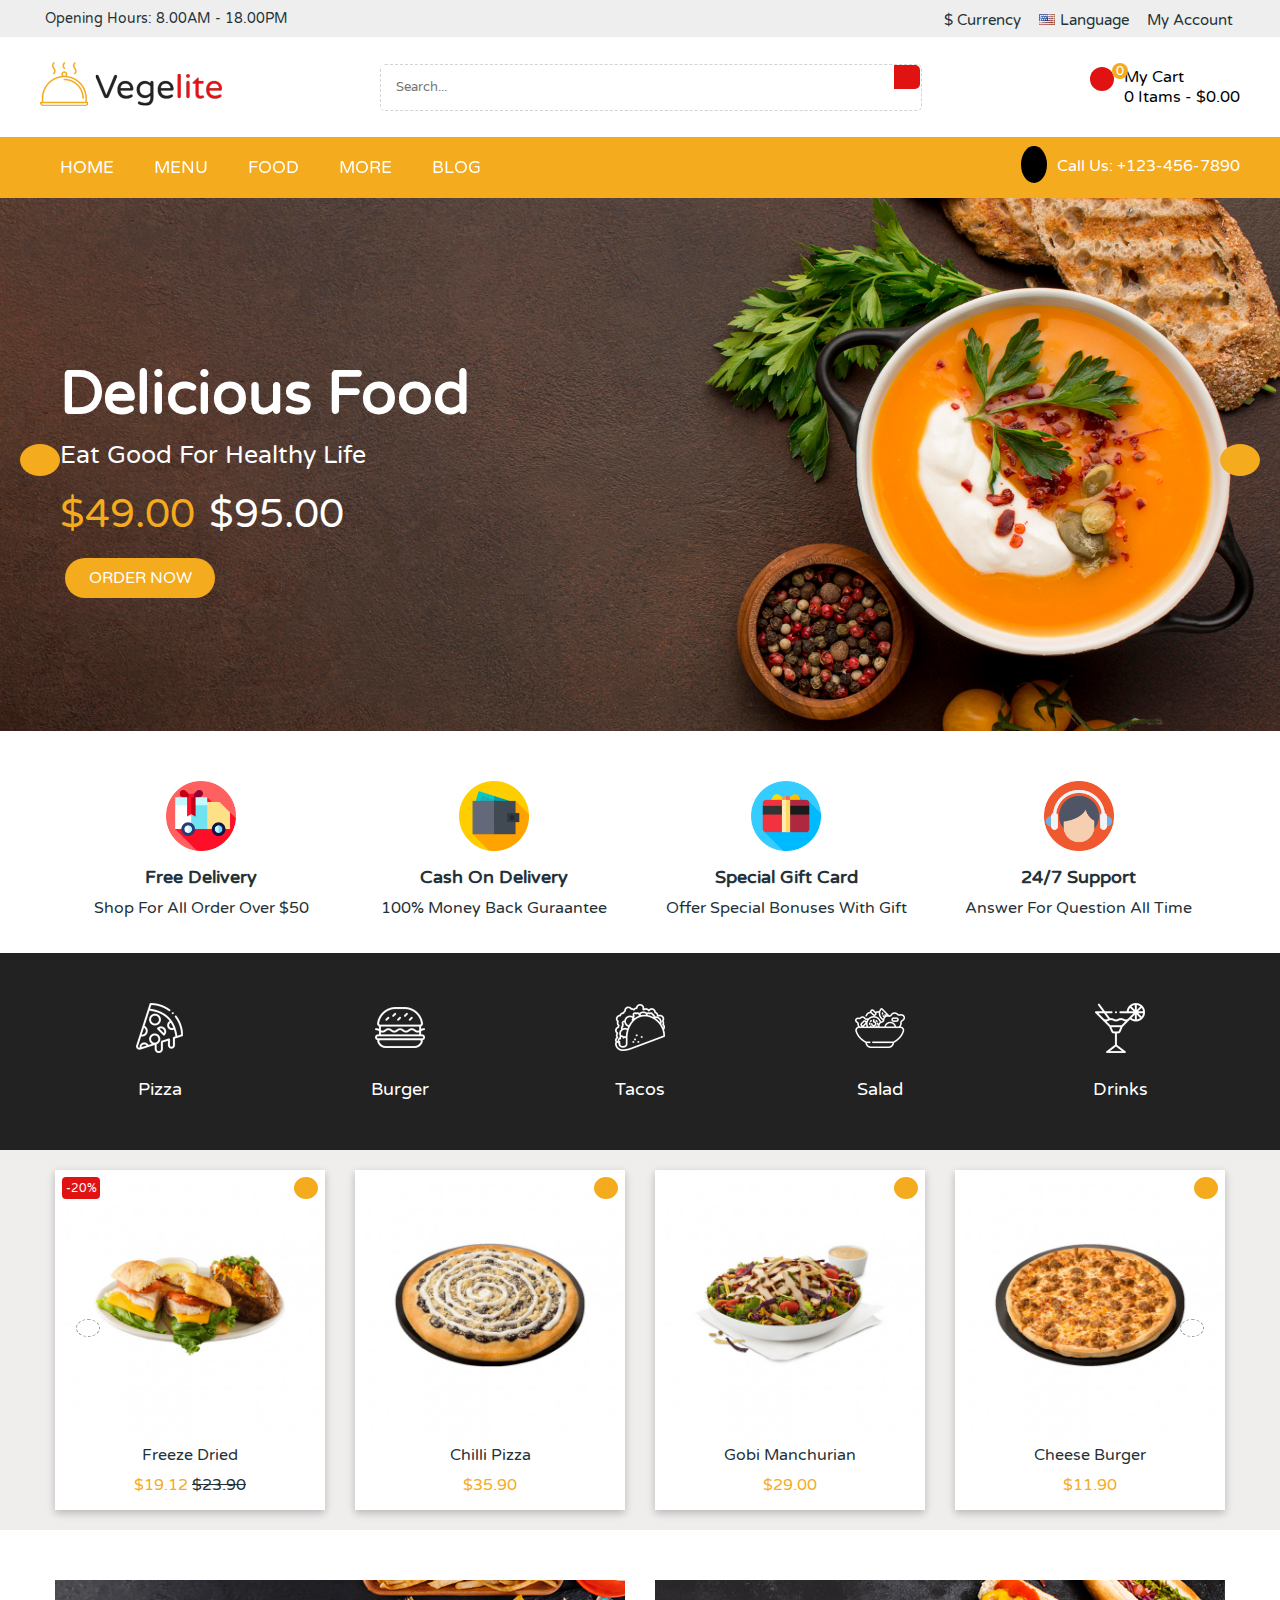
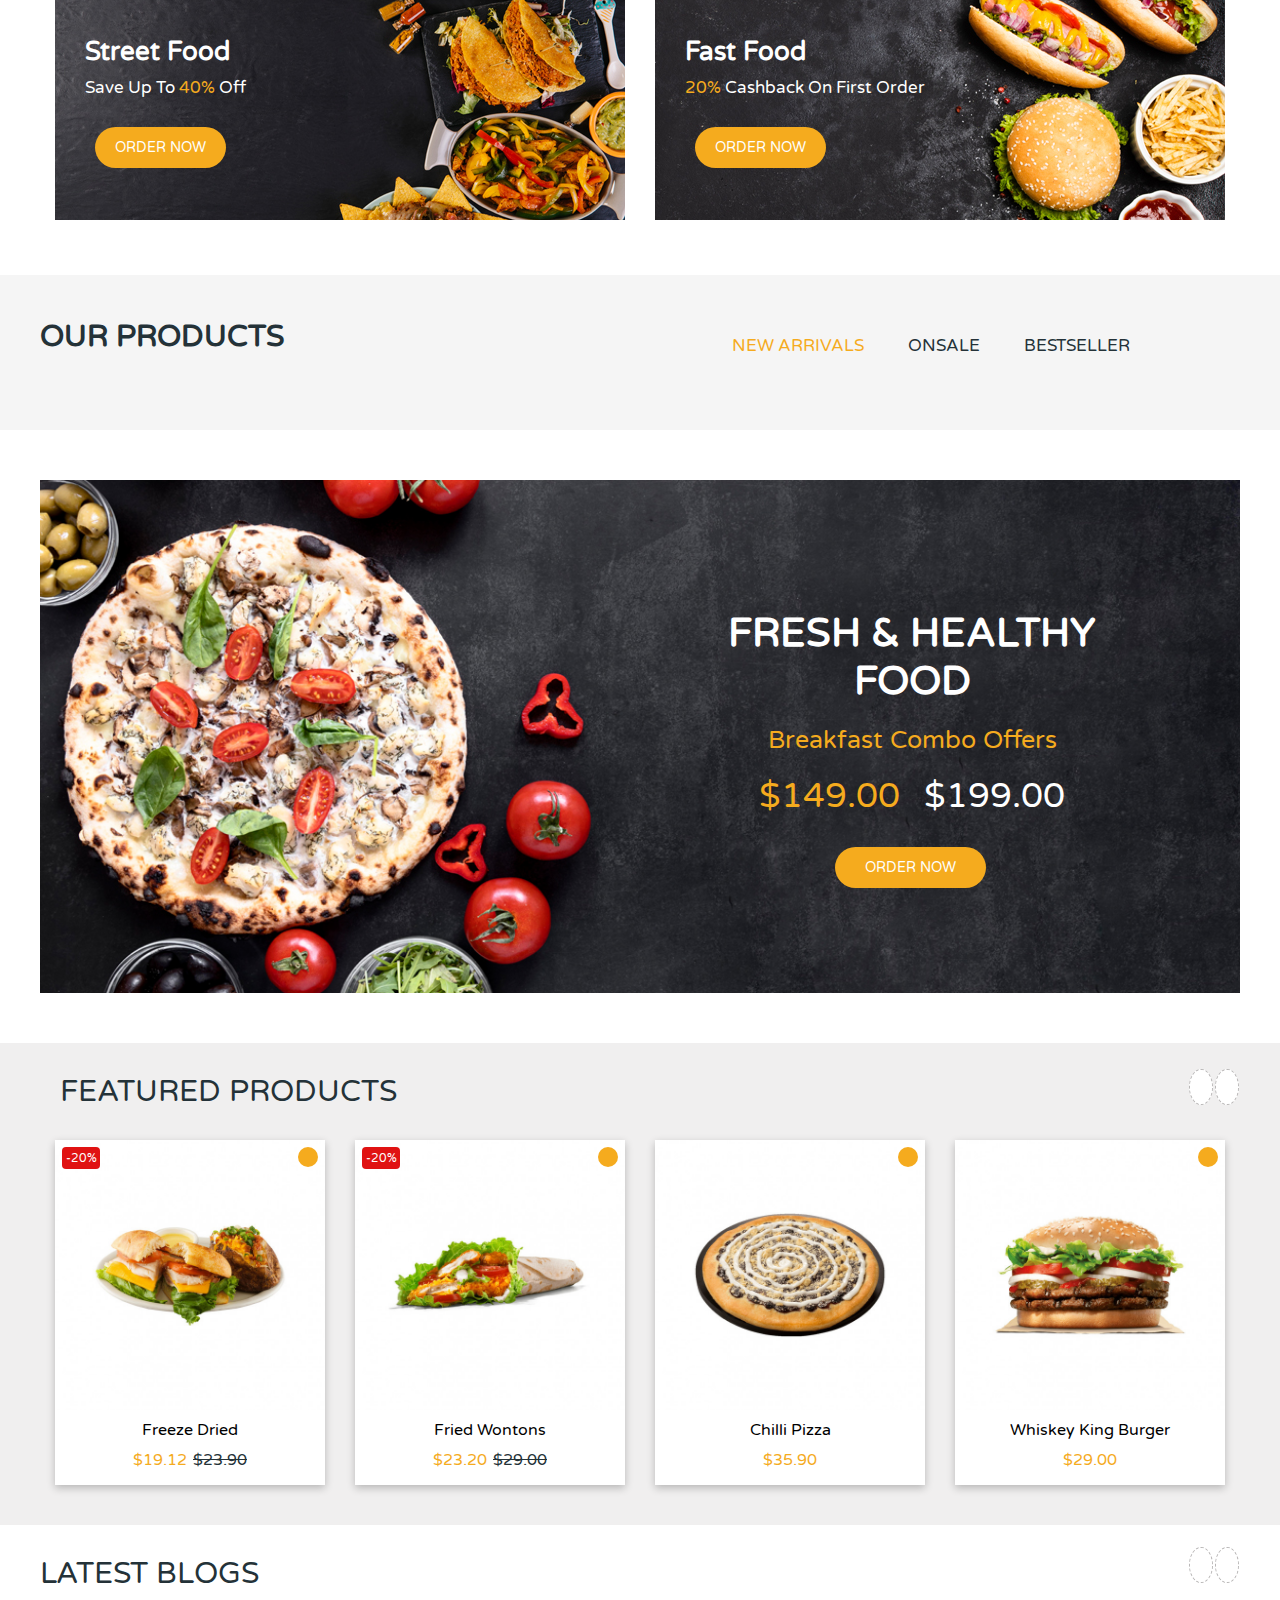
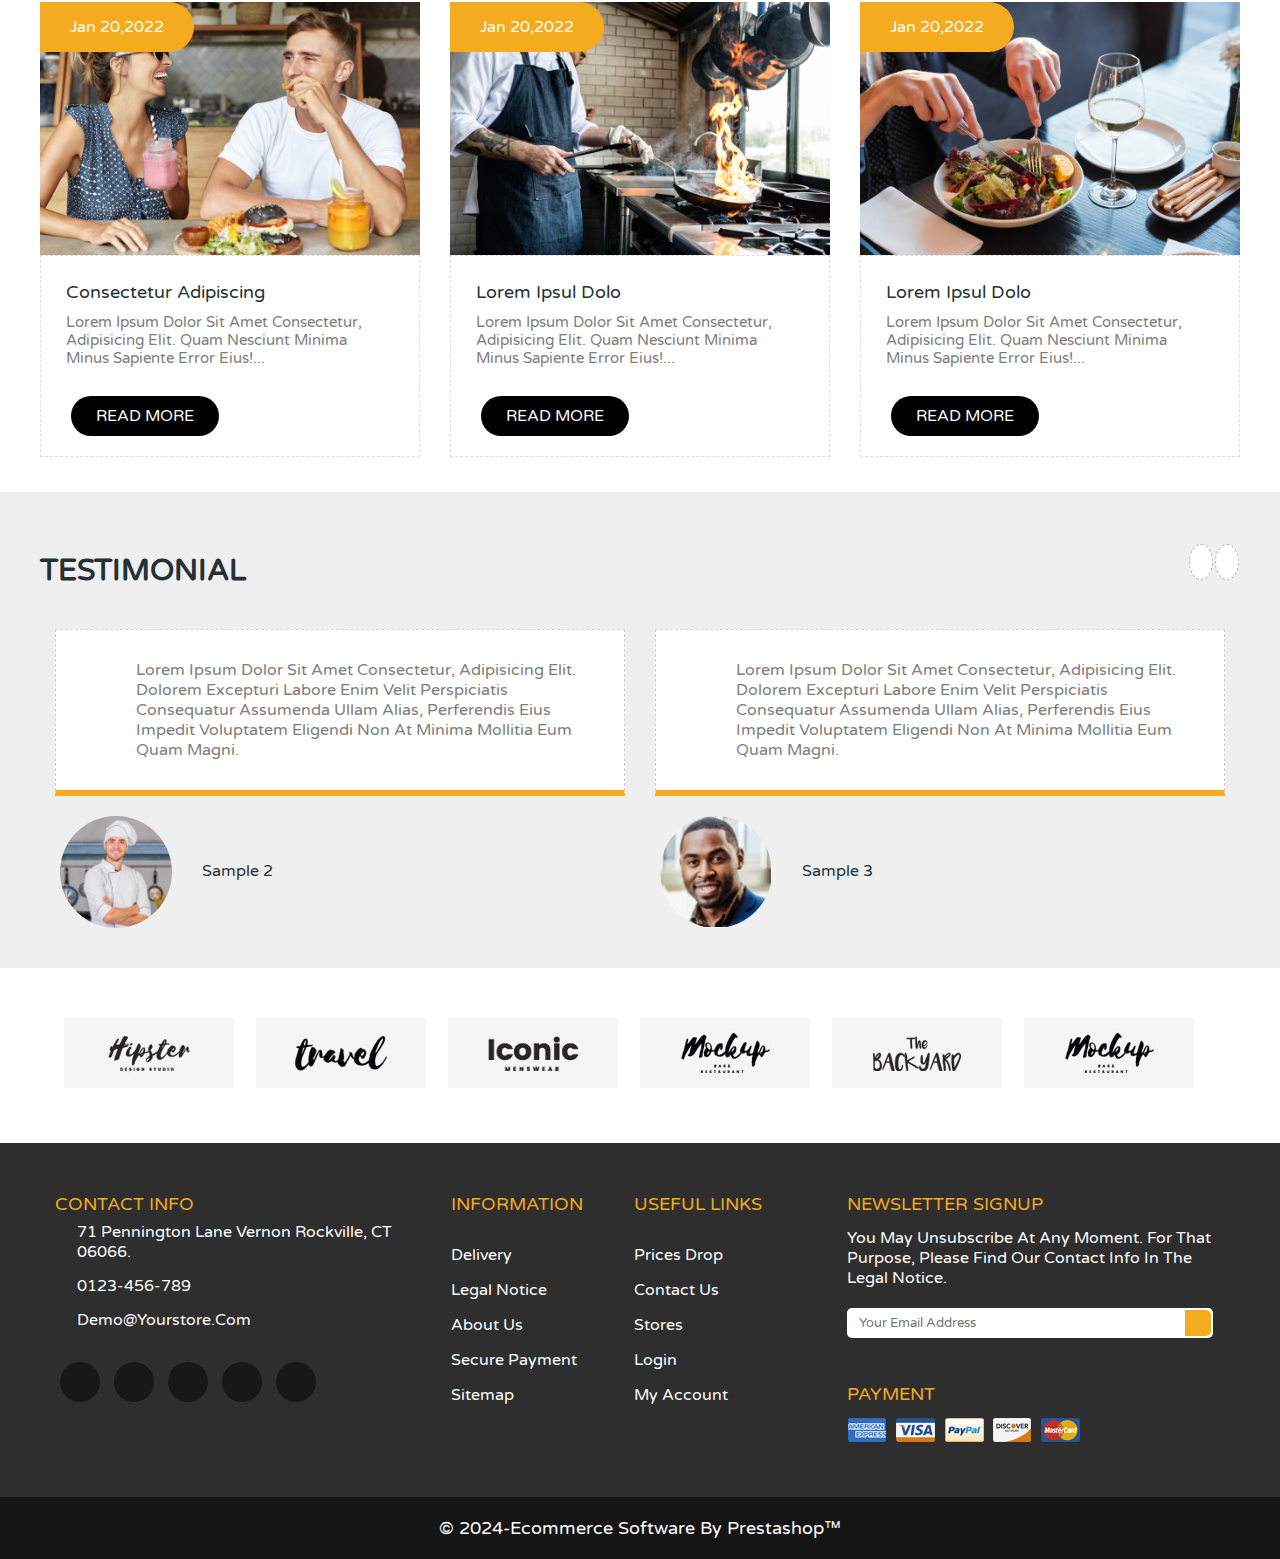
==== commit 166cbd7e: "food" ====
--- a/index.html
+++ b/index.html
@@ -16,8 +16,8 @@
 </head>
 
 <body>
-<!-- top-header section start -->
-     <div class="header-top-outer">
+    <!-- top-header section start -->
+    <div class="header-top-outer">
         <div class="container">
             <div class="header-top-inner">
 
@@ -26,111 +26,121 @@
                     <p> Opening Hours: 8.00AM - 18.00PM</p>
                 </div>
                 <div class="header-choice">
-                    <a class="header-top-a" href="#"><span>$ currency <i class="fa-solid fa-angle-down"></i></span></a> 
-                    <a class="header-top-a" href="#"><span><img class="country-flag" src="assets/image/usa.jpg" alt="english">Language <i class="fa-solid fa-angle-down"></i></span></a>
-                    <a class="header-top-a" href="#"><span><i class="fa-regular fa-user"></i> my account <i class="fa-solid fa-angle-down"></i></span></a>                 
-                </div>
-
-            </div>
-        </div>
-     </div>
-<!-- top-header section end -->  
-
-<!-- middle-header section start -->
-     <div class="header-middle">
+                    <a class="header-top-a" href="#"><span>$ currency <i class="fa-solid fa-angle-down"></i></span></a>
+                    <a class="header-top-a" href="#"><span><img class="country-flag" src="assets/image/usa.jpg"
+                                alt="english">Language <i class="fa-solid fa-angle-down"></i></span></a>
+                    <a class="header-top-a" href="#"><span><i class="fa-regular fa-user"></i> my account <i
+                                class="fa-solid fa-angle-down"></i></span></a>
+                </div>
+
+            </div>
+        </div>
+    </div>
+    <!-- top-header section end -->
+
+    <!-- middle-header section start -->
+    <div class="header-middle">
         <div class="container">
             <div class="header-middle-inner">
 
                 <div class="header-middle-img">
                     <a href="#">
-                    <img class="website-logo" src="assets/image/wesite-logo.png" alt="logo">
+                        <img class="website-logo" src="assets/image/wesite-logo.png" alt="logo">
                     </a>
                 </div>
                 <div class="header-input">
-                        <input class="header-middle-input" type="text" placeholder="search..."> 
-                        <a href="#"><i class="fa-solid fa-magnifying-glass"></i></a> 
+                    <input class="header-middle-input" type="text" placeholder="search...">
+                    <a href="#"><i class="fa-solid fa-magnifying-glass"></i></a>
                 </div>
                 <div class="header-cart">
-                    <button class="hrader-cart-button" type="submit"><a href="#"><i class="fa-solid fa-basket-shopping"></i></a></button>
+                    <button class="hrader-cart-button" type="submit"><a href="#"><i
+                                class="fa-solid fa-basket-shopping"></i></a></button>
                     <a href="#" class="order-count">0</a href="#">
                     <a class="header-middle-a" href="#">my cart <br>0 itams - $0.00</a>
                 </div>
-              
-            </div>
-        </div>
-     </div>
-<!-- middle-header section end -->
-
-<!-- bottom-header section start -->
+
+            </div>
+        </div>
+    </div>
+    <!-- middle-header section end -->
+
+    <!-- bottom-header section start -->
     <div class="header-bottom">
         <div class="container">
             <div class="header-bottom-inner">
-                 
-                 <div class="header-bottom-info">
+
+                <div class="header-bottom-info">
                     <ul class="header-bottom-ul">
-                        <li class="header-bottom-li" type="none"><a href="#">home</a></li>
+                        <li class="header-bottom-li" type="none"><a href="#">home</a>
+                            <div class="underline"></div>
+                        </li>
                         <li class="header-bottom-li" type="none"><a href="#">menu</a>
+                            <div class="underline"></div>
                             <div class="dropdown3">
-                            <ul class="dropdown1">  
-                                <div class="dropdown2">
-                                    <li><a href="#"><strong>tacos</strong></a></li>
-                                    <li><a href="#">shrimp tacos</a></li>
-                                    <li><a href="#">barbacoa</a></li>
-                                    <li><a href="#">ting    a tacos</a></li>
-                                </div>    
-                                <div class="dropdown2">
-                                    <li><a href="#"><strong>neapolitan</strong></a></li>
-                                    <li><a href="#">marinara</a></li>
-                                    <li><a href="#">margherita</a></li>
-                                    <li><a href="#">chicago pizza</a></li>
-                                </div>
-                                <div class="dropdown2">
-                                    <li><a href="#"><strong>greek pizza</strong></a></li>
-                                    <li><a href="#">sicilian</a></li>
-                                    <li><a href="#">cheese pizza</a></li>
-                                    <li><a href="#">BBQ pizza</a></li>
-                                </div>
-                            </ul>
+                                <ul class="dropdown1">
+                                    <div class="dropdown2">
+                                        <li><a href="#"><strong>tacos</strong></a></li>
+                                        <li><a href="#">shrimp tacos</a></li>
+                                        <li><a href="#">barbacoa</a></li>
+                                        <li><a href="#">ting a tacos</a></li>
+                                    </div>
+                                    <div class="dropdown2">
+                                        <li><a href="#"><strong>neapolitan</strong></a></li>
+                                        <li><a href="#">marinara</a></li>
+                                        <li><a href="#">margherita</a></li>
+                                        <li><a href="#">chicago pizza</a></li>
+                                    </div>
+                                    <div class="dropdown2">
+                                        <li><a href="#"><strong>greek pizza</strong></a></li>
+                                        <li><a href="#">sicilian</a></li>
+                                        <li><a href="#">cheese pizza</a></li>
+                                        <li><a href="#">BBQ pizza</a></li>
+                                    </div>
+                                </ul>
                             </div>
                         </li>
                         <li class="header-bottom-li" type="none"><a href="#">food</a>
-                                <ul class="dropdown">
-                                    <li><a href="#">salad</a></li>
-                                    <li><a href="#">chaaseecake</a></li>
-                                    <li><a href="#">noodles</a></li>
-                                    <li><a href="#">tacos</a></li>
-                                    <li><a href="#">pasta</a></li>
-                                </ul>
+                            <ul class="dropdown">
+                                <li><a href="#">salad</a></li>
+                                <li><a href="#">chaaseecake</a></li>
+                                <li><a href="#">noodles</a></li>
+                                <li><a href="#">tacos</a></li>
+                                <li><a href="#">pasta</a></li>
+                            </ul>
+                            <div class="underline"></div>
                         </li>
                         <li class="header-bottom-li" type="none"><a href="#">more</a>
-                                <ul  class="dropdown">
-                                    <li><a href="#">burger</a></li>
-                                    <li><a href="#">soups</a></li>
-                                    <li><a href="#">sendwich</a></li>
-                                </ul>                       
+                            <ul class="dropdown">
+                                <li><a href="#">burger</a></li>
+                                <li><a href="#">soups</a></li>
+                                <li><a href="#">sendwich</a></li>
+                            </ul>
+                            <div class="underline"></div>
                         </li>
-                        <li class="header-bottom-li" type="none"><a href="%">blog</a></li>
+                        <li class="header-bottom-li" type="none"><a href="#">blog</a>
+                            <div class="underline"></div>
+                        </li>
                     </ul>
-                 </div>
-                 <div class="contact-us">
+                </div>
+                <div class="contact-us">
                     <i class="fa-solid fa-phone"></i>
-                    <p class="header-bottom-p">call us:+123-456-7890</p>
-                 </div>
-
-            </div>
-        </div>
-    </div>
-<!-- bottom-header section end -->
-
-<!-- main section start -->
+                    <a class="header-bottom-call" href="tel:+0123456789">call Us: +123-456-7890</a>
+                </div>
+
+            </div>
+        </div>
+    </div>
+    <!-- bottom-header section end -->
+
+    <!-- main section start -->
     <div class="main-outer">
         <div class="main-inner">
-                    <a href="#" class="side-button1"><i class="fa-solid fa-chevron-left"></i></a> 
-                    <a href="#" class="side-button2"><i class="fa-solid fa-chevron-right"></i></a>
+            <a href="#" class="side-button1"><i class="fa-solid fa-chevron-left"></i></a>
+            <a href="#" class="side-button2"><i class="fa-solid fa-chevron-right"></i></a>
             <img class="main-bener" src="assets/image/main-bg1.jpg" alt="bg">
 
-            <div class="main-title-outer"> 
-                <div class="container">   
+            <div class="main-title-outer">
+                <div class="container">
                     <div class="main-title-inner">
                         <h1 class="main-h1">delicious food</h1>
                         <p class="main-p">eat good for healthy life</p>
@@ -139,13 +149,13 @@
                         <a href="#" class="main-button">order now</a>
                     </div>
                 </div>
-            </div>  
-
-        </div>
-    </div>
-<!-- main section end -->
-
-<!-- service section start -->
+            </div>
+
+        </div>
+    </div>
+    <!-- main section end -->
+
+    <!-- service section start -->
     <div class="service-outer">
         <div class="container">
             <div class="service-inner">
@@ -154,12 +164,12 @@
                     <div class="iteam-inner">
                         <div class="iteam-content">
                             <div class="iteam-content-img">
-                                 <img class="service-img" src="assets/image/service-iteam1.png" alt="iteam1">
-                           </div>
-                           <h4 class="service-type">Free Delivery</h4>
-                        </div>
-                             <p class="iteam-info">Shop For all order over $50</p>
-                       
+                                <img class="service-img" src="assets/image/service-iteam1.png" alt="iteam1">
+                            </div>
+                            <h4 class="service-type">Free Delivery</h4>
+                        </div>
+                        <p class="iteam-info">Shop For all order over $50</p>
+
                     </div>
                 </div>
                 <div class="service-iteam">
@@ -170,40 +180,40 @@
                             </div>
                             <h4 class="service-type">Cash On Delivery</h4>
                         </div>
-                            <p class="iteam-info">100% money back guraantee</p>
-                        
+                        <p class="iteam-info">100% money back guraantee</p>
+
                     </div>
                 </div>
                 <div class="service-iteam">
                     <div class="iteam-inner">
                         <div class="iteam-content">
                             <div class="iteam-content-img">
-                               <img class="service-img" src="assets/image/service-iteam3.png" alt="iteam3">
-                            </div>
-                           <h4 class="service-type">Special Gift Card</h4>
-                        </div>
-                            <p class="iteam-info">Offer special bonuses with gift</p>
-                       
+                                <img class="service-img" src="assets/image/service-iteam3.png" alt="iteam3">
+                            </div>
+                            <h4 class="service-type">Special Gift Card</h4>
+                        </div>
+                        <p class="iteam-info">Offer special bonuses with gift</p>
+
                     </div>
                 </div>
                 <div class="service-iteam">
                     <div class="iteam-inner">
                         <div class="iteam-content">
                             <div class="iteam-content-img">
-                               <img class="service-img" src="assets/image/service-iteam4.png" alt="iteam4">
-                            </div>
-                           <h4 class="service-type">24/7 Support</h4>
-                        </div>
-                            <p class="iteam-info">Answer for question all time</p>
-                        
-                    </div>
-                </div>
-            </div>
-        </div>
-    </div>
-<!-- service section end -->
-
-<!-- category section start -->
+                                <img class="service-img" src="assets/image/service-iteam4.png" alt="iteam4">
+                            </div>
+                            <h4 class="service-type">24/7 Support</h4>
+                        </div>
+                        <p class="iteam-info">Answer for question all time</p>
+
+                    </div>
+                </div>
+            </div>
+        </div>
+    </div>
+    <!-- service section end -->
+
+    <!-- category section start -->
     <div class="category-outer">
         <div class="container">
             <div class="category-inner">
@@ -230,9 +240,9 @@
             </div>
         </div>
     </div>
-<!-- category section end -->
-
-<!-- product-iteam section start -->
+    <!-- category section end -->
+
+    <!-- product-iteam section start -->
     <div class="product-iteam-outer">
         <div class="product-side-button">
             <a class="product-side-left" href="#"><i class="fa-solid fa-angle-left"></i></a>
@@ -240,72 +250,99 @@
         </div>
         <div class="container">
             <div class="product-iteam-inner">
-
-                <div class="inner-iteam">
-                    <div class="inner-info">
-                        <a class="iteam-button"><i class="fa-solid fa-basket-shopping"></i></a>
-                    </div>
-                    <div class="iteam-img">
-                        <img class="real-img" src="assets/image/hot dog.jpg" alt="iteam1">
-                        <img class="hover-img" src="assets/image/burger.jpg" alt="burger">
-                    </div>
-                    <span class="discount-span">-20%</span>
-                    <div class="product-info">
-                        <h3><a href="#" class="product-a">freeze dried</a></h3>
-                        <span class="product-price">$19.12</span>
-                        <span class="product-delet-price"><del>$23.90</del></span>
-                    </div>
-                </div>
-
-
-                <div class="inner-iteam">
-                    <div class="inner-info">
-                        <a class="iteam-button"><i class="fa-solid fa-basket-shopping"></i></a>
-                    </div>
-                    <div class="iteam-img">
-                        <img class="real-img" src="assets/image/chilli pizza.jpg" alt="iteam2">
-                        <img src="assets/image/hot dog.jpg" alt="hot dotg" class="hover-img">
-                    </div>
-                    <div class="product-info">
-                        <h3><a href="#" class="product-a">chilli pizza</a></h3>
-                        <span class="product-price">$35.90</span>
-                    </div>
-                </div>
-
-                <div class="inner-iteam">
-                    <div class="inner-info">
-                        <a class="iteam-button"><i class="fa-solid fa-basket-shopping"></i></a>
-                    </div>
-                    <div class="iteam-img">
-                        <img class="real-img" src="assets/image/manchuryan.jpg" alt="iteam3">
-                        <img src="assets/image/chilli pizza.jpg" alt="manchuryan" class="hover-img">
-                    </div>
-                    <div class="product-info">
-                        <h3><a href="#" class="product-a">gobi manchurian</a></h3>
-                        <span class="product-price">$29.00</span>
-                    </div>
-                </div>
-
-                <div class="inner-iteam">
-                    <div class="inner-info">
-                        <a class="iteam-button"><i class="fa-solid fa-basket-shopping"></i></a>
-                    </div>
-                    <div class="iteam-img">
-                        <img class="real-img" src="assets/image/chese pizza.jpg" alt="iteam4">
-                        <img src="assets/image/frenki.jpg" alt="frenki" class="hover-img">
-                    </div>
-                    <div class="product-info">
-                        <h3><a href="#" class="product-a">cheese burger</a></h3>
-                        <span class="product-price">$11.90</span>
-                    </div>
-                </div>
-
-            </div>
-        </div>
-    </div>
-<!-- product-iteam section end -->
-
-<!-- offer section start -->
+                <div class="product-iteam">
+                    <div class="inner-iteam">
+                        <div class="inner-info">
+                            <a class="iteam-button"><i class="fa-solid fa-basket-shopping"></i></a>
+                        </div>
+                        <div class="iteam-img">
+                            <img class="real-img" src="assets/image/hot dog.jpg" alt="iteam1">
+                            <img class="hover-img" src="assets/image/burger.jpg" alt="burger">
+                            <div class="main-icon">
+                                <a class="left-icon" href="#"><i class="fa-regular fa-heart"></i></a>
+                                <a class="middle-icon" href="#"><i class="fa-regular fa-eye"></i></a>
+                                <a class="right-icon" href="#"><i class="fa-solid fa-repeat"></i></a>
+                            </div>
+                        </div>
+                        <span class="discount-span">-20%</span>
+                        <div class="product-info">
+                            <h3><a href="#" class="product-a">freeze dried</a></h3>
+                            <span class="product-price">$19.12</span>
+                            <span class="product-delet-price"><del>$23.90</del></span>
+                        </div>
+
+                    </div>
+                </div>
+
+                <div class="product-iteam">
+                    <div class="inner-iteam">
+                        <div class="inner-info">
+                            <a class="iteam-button"><i class="fa-solid fa-basket-shopping"></i></a>
+                        </div>
+                        <div class="iteam-img">
+                            <img class="real-img" src="assets/image/chilli pizza.jpg" alt="iteam2">
+                            <img src="assets/image/hot dog.jpg" alt="hot dotg" class="hover-img">
+                            <div class="main-icon">
+                                <a class="left-icon" href="#"><i class="fa-regular fa-heart"></i></a>
+                                <a class="middle-icon" href="#"><i class="fa-regular fa-eye"></i></a>
+                                <a class="right-icon" href="#"><i class="fa-solid fa-repeat"></i></a>
+                            </div>
+                        </div>
+                        <div class="product-info">
+                            <h3><a href="#" class="product-a">chilli pizza</a></h3>
+                            <span class="product-price">$35.90</span>
+                        </div>
+                    </div>
+                </div>
+
+                <div class="product-iteam">
+                    <div class="inner-iteam">
+                        <div class="inner-info">
+                            <a class="iteam-button"><i class="fa-solid fa-basket-shopping"></i></a>
+                        </div>
+                        <div class="iteam-img">
+                            <img class="real-img" src="assets/image/manchuryan.jpg" alt="iteam3">
+                            <img src="assets/image/chilli pizza.jpg" alt="manchuryan" class="hover-img">
+                            <div class="main-icon">
+                                <a class="left-icon" href="#"><i class="fa-regular fa-heart"></i></a>
+                                <a class="middle-icon" href="#"><i class="fa-regular fa-eye"></i></a>
+                                <a class="right-icon" href="#"><i class="fa-solid fa-repeat"></i></a>
+                            </div>
+                        </div>
+                        <div class="product-info">
+                            <h3><a href="#" class="product-a">gobi manchurian</a></h3>
+                            <span class="product-price">$29.00</span>
+                        </div>
+                    </div>
+                </div>
+
+                <div class="product-iteam">
+                    <div class="inner-iteam">
+                        <div class="inner-info">
+                            <a class="iteam-button"><i class="fa-solid fa-basket-shopping"></i></a>
+                        </div>
+                        <div class="iteam-img">
+                            <img class="real-img" src="assets/image/chese pizza.jpg" alt="iteam4">
+                            <img src="assets/image/frenki.jpg" alt="frenki" class="hover-img">
+                            <div class="main-icon">
+                                <a class="left-icon" href="#"><i class="fa-regular fa-heart"></i></a>
+                                <a class="middle-icon" href="#"><i class="fa-regular fa-eye"></i></a>
+                                <a class="right-icon" href="#"><i class="fa-solid fa-repeat"></i></a>
+                            </div>
+                        </div>
+                        <div class="product-info">
+                            <h3><a href="#" class="product-a">cheese burger</a></h3>
+                            <span class="product-price">$11.90</span>
+                        </div>
+                    </div>
+                </div>
+
+            </div>
+        </div>
+    </div>
+    <!-- product-iteam section end -->
+
+    <!-- offer section start -->
     <div class="offer-outer">
         <div class="container">
             <div class="offer-inner">
@@ -335,9 +372,9 @@
             </div>
         </div>
     </div>
-<!-- offer section end -->
-
-<!-- ourproduct section start -->
+    <!-- offer section end -->
+
+    <!-- ourproduct section start -->
     <div class="ourproduct-outer">
         <div class="container">
             <div class="ourproduct-inner">
@@ -350,9 +387,9 @@
             </div>
         </div>
     </div>
-<!-- ourproduct section end -->
-
-<!-- advertise section start -->
+    <!-- ourproduct section end -->
+
+    <!-- advertise section start -->
     <div class="advertise-outer">
         <div class="container">
             <div class="advertise-inner">
@@ -372,9 +409,9 @@
             </div>
         </div>
     </div>
-<!-- advertise section end -->
-
-<!-- menu section start -->
+    <!-- advertise section end -->
+
+    <!-- menu section start -->
     <div class="menu-outer">
         <div class="container">
             <div class="menu-inner">
@@ -388,72 +425,100 @@
                 </div>
 
                 <div class="menu-type-inner">
-                    <div class="menu-type-iteam">
-                        <div class="menu-iteam">
-                            <span class="menu-discount">-20%</span>
-                            <a href="#" class="menu-button"><i class="fa-solid fa-basket-shopping"></i></a>
-                            <div class="menu-type-image">
-                                <img class="real-img" src="assets/image/hot dog.jpg" alt="iteam1">
-                                <img src="assets/image/burger.jpg" alt="burger" class="hover-img">
-                            </div>
-                        </div>
-                        <div class="menu-info">
-                            <a href="#" class="menu-name">freeze dried</a><br>
-                            <span class="menu-price">$19.12</span>
-                            <span class="menu-delet"><del>$23.90</del></span>
-                        </div>
-                    </div>
-
-                    <div class="menu-type-iteam">
-                        <div class="menu-iteam">
-                            <span class="menu-discount">-20%</span>
-                            <a href="#" class="menu-button"><i class="fa-solid fa-basket-shopping"></i></a>
-                            <div class="menu-type-image">
-                                <img class="real-img" src="assets/image/frenki.jpg" alt="iteam2">
-                                <img src="assets/image/hot dog.jpg" alt="hot dog" class="hover-img">
-                            </div>
-                        </div>
-                        <div class="menu-info">
-                            <a href="#" class="menu-name">fried wontons</a><br>
-                            <span class="menu-price">$23.20</span>
-                            <span class="menu-delet"><del>$29.00</del></span>
-                        </div>
-                    </div>
-
-                    <div class="menu-type-iteam">
-                        <div class="menu-iteam">
-                            <a href="#" class="menu-button"><i class="fa-solid fa-basket-shopping"></i></a>
-                            <div class="menu-type-image">
-                                <img class="real-img" src="assets/image/chilli pizza.jpg" alt="iteam3">
-                                <img src="assets/image/hot dog.jpg" alt="hot dog" class="hover-img">
-                            </div>
-                        </div>
-                        <div class="menu-info">
-                            <a href="#" class="menu-name">chilli pizza</a><br>
-                            <span class="menu-price">$35.90</span>
-                        </div>
-                    </div>
-
-                    <div class="menu-type-iteam">
-                        <div class="menu-iteam">
-                            <a href="#" class="menu-button"><i class="fa-solid fa-basket-shopping"></i></a>
-                            <div class="menu-type-image">
-                                <img class="real-img" src="assets/image/burger.jpg" alt="iteam4">
-                                <img src="assets/image/chese pizza.jpg" alt="pizza" class="hover-img">
-                            </div>
-                        </div>
-                        <div class="menu-info">
-                            <a href="#" class="menu-name">whiskey king burger</a><br>
-                            <span class="menu-price">$29.00</span>
-                        </div>
-                    </div>
-                </div>
-            </div>
-        </div>
-    </div>
-<!-- menu section end -->
-
-<!-- blog section start -->
+                    <div class="menu-iteam-inner">
+                        <div class="menu-type-iteam">
+                            <div class="menu-iteam">
+                                <span class="menu-discount">-20%</span>
+                                <a href="#" class="menu-button"><i class="fa-solid fa-basket-shopping"></i></a>
+                                <div class="menu-type-image">
+                                    <img class="real-img" src="assets/image/hot dog.jpg" alt="iteam1">
+                                    <img src="assets/image/burger.jpg" alt="burger" class="hover-img">
+                                    <div class="main-icon">
+                                        <a class="left-icon" href="#"><i class="fa-regular fa-heart"></i></a>
+                                        <a class="middle-icon" href="#"><i class="fa-regular fa-eye"></i></a>
+                                        <a class="right-icon" href="#"><i class="fa-solid fa-repeat"></i></a>
+                                    </div>
+                                </div>
+                            </div>
+                            <div class="menu-info">
+                                <a href="#" class="menu-name">freeze dried</a><br>
+                                <span class="menu-price">$19.12</span>
+                                <span class="menu-delet"><del>$23.90</del></span>
+                            </div>
+                        </div>
+                    </div>
+
+                    <div class="menu-iteam-inner">
+                        <div class="menu-type-iteam">
+                            <div class="menu-iteam">
+                                <span class="menu-discount">-20%</span>
+                                <a href="#" class="menu-button"><i class="fa-solid fa-basket-shopping"></i></a>
+                                <div class="menu-type-image">
+                                    <img class="real-img" src="assets/image/frenki.jpg" alt="iteam2">
+                                    <img src="assets/image/hot dog.jpg" alt="hot dog" class="hover-img">
+                                    <div class="main-icon">
+                                        <a class="left-icon" href="#"><i class="fa-regular fa-heart"></i></a>
+                                        <a class="middle-icon" href="#"><i class="fa-regular fa-eye"></i></a>
+                                        <a class="right-icon" href="#"><i class="fa-solid fa-repeat"></i></a>
+                                    </div>
+                                </div>
+                            </div>
+                            <div class="menu-info">
+                                <a href="#" class="menu-name">fried wontons</a><br>
+                                <span class="menu-price">$23.20</span>
+                                <span class="menu-delet"><del>$29.00</del></span>
+                            </div>
+                        </div>
+                    </div>
+
+                    <div class="menu-iteam-inner">
+                        <div class="menu-type-iteam">
+                            <div class="menu-iteam">
+                                <a href="#" class="menu-button"><i class="fa-solid fa-basket-shopping"></i></a>
+                                <div class="menu-type-image">
+                                    <img class="real-img" src="assets/image/chilli pizza.jpg" alt="iteam3">
+                                    <img src="assets/image/hot dog.jpg" alt="hot dog" class="hover-img">
+                                    <div class="main-icon">
+                                        <a class="left-icon" href="#"><i class="fa-regular fa-heart"></i></a>
+                                        <a class="middle-icon" href="#"><i class="fa-regular fa-eye"></i></a>
+                                        <a class="right-icon" href="#"><i class="fa-solid fa-repeat"></i></a>
+                                    </div>
+                                </div>
+                            </div>
+                            <div class="menu-info">
+                                <a href="#" class="menu-name">chilli pizza</a><br>
+                                <span class="menu-price">$35.90</span>
+                            </div>
+                        </div>
+                    </div>
+
+                    <div class="menu-iteam-inner">
+                        <div class="menu-type-iteam">
+                            <div class="menu-iteam">
+                                <a href="#" class="menu-button"><i class="fa-solid fa-basket-shopping"></i></a>
+                                <div class="menu-type-image">
+                                    <img class="real-img" src="assets/image/burger.jpg" alt="iteam4">
+                                    <img src="assets/image/chese pizza.jpg" alt="pizza" class="hover-img">
+                                    <div class="main-icon">
+                                        <a class="left-icon" href="#"><i class="fa-regular fa-heart"></i></a>
+                                        <a class="middle-icon" href="#"><i class="fa-regular fa-eye"></i></a>
+                                        <a class="right-icon" href="#"><i class="fa-solid fa-repeat"></i></a>
+                                    </div>
+                                </div>
+                            </div>
+                            <div class="menu-info">
+                                <a href="#" class="menu-name">whiskey king burger</a><br>
+                                <span class="menu-price">$29.00</span>
+                            </div>
+                        </div>
+                    </div>
+                </div>
+            </div>
+        </div>
+    </div>
+    <!-- menu section end -->
+
+    <!-- blog section start -->
     <div class="blog-outer">
         <div class="container">
             <div class="blog-inner">
@@ -475,7 +540,8 @@
                         </div>
                         <div class="blog-info">
                             <h3 class="blog-h"><a href="#">consectetur adipiscing</a></h3>
-                            <p class="blog-p">Lorem ipsum dolor sit amet consectetur, adipisicing elit. Quam nesciunt
+                            <p class="blog-p">Lorem ipsum dolor sit amet consectetur, adipisicing elit. Quam
+                                nesciunt
                                 minima minus sapiente error eius!...</p>
                             <a class="blog-button" href="#">read more</a>
                         </div>
@@ -488,7 +554,8 @@
                         </div>
                         <div class="blog-info">
                             <h3 class="blog-h"><a href="#">lorem ipsul dolo</a></h3>
-                            <p class="blog-p">Lorem ipsum dolor sit amet consectetur, adipisicing elit. Quam nesciunt
+                            <p class="blog-p">Lorem ipsum dolor sit amet consectetur, adipisicing elit. Quam
+                                nesciunt
                                 minima minus sapiente error eius!...</p>
                             <a class="blog-button" href="#">read more</a>
                         </div>
@@ -501,7 +568,8 @@
                         </div>
                         <div class="blog-info">
                             <h3 class="blog-h"><a href="#">lorem ipsul dolo</a></h3>
-                            <p class="blog-p">Lorem ipsum dolor sit amet consectetur, adipisicing elit. Quam nesciunt
+                            <p class="blog-p">Lorem ipsum dolor sit amet consectetur, adipisicing elit. Quam
+                                nesciunt
                                 minima minus sapiente error eius!...</p>
                             <a class="blog-button" href="#">read more</a>
                         </div>
@@ -513,9 +581,9 @@
             </div>
         </div>
     </div>
-<!-- blog section end -->
-
-<!-- cook section start -->
+    <!-- blog section end -->
+
+    <!-- cook section start -->
     <div class="cook-outer">
         <div class="container">
             <div class="cook-inner">
@@ -532,7 +600,8 @@
                     <div class="cooks">
                         <div class="cook-contant">
                             <i class="fa-solid fa-quote-right"></i>
-                            <p class="cook-p">Lorem ipsum dolor sit amet consectetur, adipisicing elit. Dolorem excepturi labore enim
+                            <p class="cook-p">Lorem ipsum dolor sit amet consectetur, adipisicing elit. Dolorem
+                                excepturi labore enim
                                 velit perspiciatis consequatur assumenda ullam alias, perferendis eius impedit
                                 voluptatem eligendi non at minima mollitia eum quam magni.</p>
                         </div>
@@ -541,10 +610,11 @@
                             <h4 class="cook-h">sample 2</h4>
                         </div>
                     </div>
-                    <div class="cooks"> 
+                    <div class="cooks">
                         <div class="cook-contant">
                             <i class="fa-solid fa-quote-right"></i>
-                            <p class="cook-p">Lorem ipsum dolor sit amet consectetur, adipisicing elit. Dolorem excepturi labore enim
+                            <p class="cook-p">Lorem ipsum dolor sit amet consectetur, adipisicing elit. Dolorem
+                                excepturi labore enim
                                 velit perspiciatis consequatur assumenda ullam alias, perferendis eius impedit
                                 voluptatem eligendi non at minima mollitia eum quam magni.</p>
                         </div>
@@ -558,9 +628,9 @@
             </div>
         </div>
     </div>
-<!-- cook section end -->
-
-<!-- brand section start -->
+    <!-- cook section end -->
+
+    <!-- brand section start -->
     <div class="brand-outer">
         <div class="container">
             <div class="brand-inner">
@@ -587,99 +657,100 @@
             </div>
         </div>
     </div>
-<!-- brand section end -->
-
-<!-- main-footer section start -->
-<div class="main-footer">
-<!-- footer section start -->
-    <div class="footer-outer">
-        <div class="container">
-            <div class="footer-inner">
-
-                <div class="footer">
-                    <div class="footer-info">
-                       <h3 class="footer-heading">Contact info</h3>
-                       <ul>
-                        <li class="footer1-li" type="none">
-                            <i class="fa-solid fa-location-arrow"></i>
-                            <p>71 Pennington Lane Vernon Rockville, CT 06066.</p>
-                        </li>
-                        <li class="footer1-li" type="none">
-                            <i class="fa-solid fa-phone"></i>
-                            <p>0123-456-789</p>
-                        </li>
-                        <li class="footer1-li" type="none">
-                            <i class="fa-solid fa-envelope"></i>
-                            <a class="footer-head-a" href="#">Demo@yourstore.com</a>
-                        </li>
-                       </ul>
-                    </div>
-                    <div class="social-media">
+    <!-- brand section end -->
+
+    <!-- main-footer section start -->
+    <div class="main-footer">
+        <!-- footer section start -->
+        <div class="footer-outer">
+            <div class="container">
+                <div class="footer-inner">
+
+                    <div class="footer">
+                        <div class="footer-info">
+                            <span class="footer-heading">Contact info</span>
+                            <ul>
+                                <li class="footer1-li" type="none">
+                                    71 Pennington Lane Vernon Rockville, CT 06066.
+                                </li>
+                                <li class="footer1-li" type="none">
+                                    <a class="call" href="tel:+0123456789">0123-456-789</a>
+                                </li>
+                                <li class="footer1-li" type="none">
+                                    <a class="footer-head-a" href="#">Demo@yourstore.com</a>
+                                </li>
+                            </ul>
+                        </div>
+                        <div class="social-media">
                             <a class="app-logo" href="#"><i class="fa-brands fa-facebook-f"></i></a>
                             <a class="app-logo" href="#"><i class="fa-brands fa-twitter"></i></a>
-                            <a class="app-logo"  href="#"><i class="fa-brands fa-google-plus-g"></i></a>
+                            <a class="app-logo" href="#"><i class="fa-brands fa-google-plus-g"></i></a>
                             <a class="app-logo" href="#"><i class="fa-brands fa-instagram"></i></a>
                             <a class="app-logo" href="#"><i class="fa-brands fa-youtube"></i></a>
-                    </div>
-                </div>
-
-                <div class="footer">
-                    <div class="footer-1">
-                        <h3 class="footer-heading">Information</h3>
-                        <ul class="footer2-ul">
-                            <li class="footer2-li" type="none"><a class="footer2-a" href="#">delivery</a></li>
-                            <li class="footer2-li" type="none"><a class="footer2-a" href="#">legal notice</a></li>
-                            <li class="footer2-li" type="none"><a class="footer2-a" href="#">about us</a></li>
-                            <li class="footer2-li" type="none"><a class="footer2-a" href="#">secure payment</a></li>
-                            <li class="footer2-li" type="none"><a class="footer2-a" href="#">sitemap</a></li>
-                        </ul>
-                    </div>
-                    <div class="footer-1">
-                        <h3 class="footer-heading">Useful links</h3>
-                        <ul class="footer2-ul">
-                            <li class="footer2-li" type="none"><a class="footer2-a" href="#">prices drop</a></li>
-                            <li class="footer2-li" type="none"><a class="footer2-a" href="#">contact us</a></li>
-                            <li class="footer2-li" type="none"><a class="footer2-a" href="#">stores</a></li>
-                            <li class="footer2-li" type="none"><a class="footer2-a" href="#">login</a></li>
-                            <li class="footer2-li" type="none"><a class="footer2-a" href="#">my account</a></li>
-                        </ul>
-                    </div>
-                </div>
-
-                <div class="footer">
-                    <h3 class="footer-heading">NEWSLETTER SIGNUP</h3>
-                    <p>You may unsubscribe at any moment. For that purpose, please find our contact info in the legal notice.</p>
-
-                    <div class="footer-search">
-                        <input class="footer-input" type="email" placeholder="your email address">
-                        <button class="footer-button" type="submit" name="email"><i class="fa-solid fa-paper-plane"></i></button>
-                    </div>
-                    <div class="payment">
-                        <h3 class="footer-heading">payment</h3>
-                        <div class="payment-option">
-                            <a href="#"><img src="assets/image/payment.png" alt="payment"></a>
-                        </div>
-                    </div>
-                </div>
-
-            </div>
-        </div>
-    </div>
-<!-- footer section end -->
-
-<!-- footer-bottom section start -->
-    <div class="footer-bottom">
-        <div class="container">
-            <div class="footer-bottom-inner">
-
-                <p><a class="footer-bottom-a" href="#">© 2024-ecommerce software by prestashop™</a></p>
-
-            </div>
-        </div>
-    </div>
-<!-- footer-bottom section end -->
-</div>
-<!-- main-footer section end -->
+                        </div>
+                    </div>
+
+                    <div class="footer">
+                        <div class="footer-1">
+                            <div class="footer-heading">Information</div>
+                            <ul class="footer2-ul">
+                                <li class="footer2-li" type="none"><a class="footer2-a" href="#">delivery</a></li>
+                                <li class="footer2-li" type="none"><a class="footer2-a" href="#">legal notice</a>
+                                </li>
+                                <li class="footer2-li" type="none"><a class="footer2-a" href="#">about us</a></li>
+                                <li class="footer2-li" type="none"><a class="footer2-a" href="#">secure payment</a>
+                                </li>
+                                <li class="footer2-li" type="none"><a class="footer2-a" href="#">sitemap</a></li>
+                            </ul>
+                        </div>
+                        <div class="footer-1">
+                            <div class="footer-heading">Useful links</div>
+                            <ul class="footer2-ul">
+                                <li class="footer2-li" type="none"><a class="footer2-a" href="#">prices drop</a>
+                                </li>
+                                <li class="footer2-li" type="none"><a class="footer2-a" href="#">contact us</a></li>
+                                <li class="footer2-li" type="none"><a class="footer2-a" href="#">stores</a></li>
+                                <li class="footer2-li" type="none"><a class="footer2-a" href="#">login</a></li>
+                                <li class="footer2-li" type="none"><a class="footer2-a" href="#">my account</a></li>
+                            </ul>
+                        </div>
+                    </div>
+
+                    <div class="footer">
+                        <div class="footer-heading">NEWSLETTER SIGNUP</div>
+                        <p>You may unsubscribe at any moment. For that purpose, please find our contact info in the
+                            legal notice.</p>
+
+                        <div class="footer-search">
+                            <input class="footer-input" type="email" placeholder="your email address">
+                            <a href="#" class="footer-button"><i class="fa-solid fa-paper-plane"></i></a>
+                        </div>
+                        <div class="payment">
+                            <div class="footer-heading">payment</div>
+                            <div class="payment-option">
+                                <a href="#"><img src="assets/image/payment.png" alt="payment"></a>
+                            </div>
+                        </div>
+                    </div>
+
+                </div>
+            </div>
+        </div>
+        <!-- footer section end -->
+
+        <!-- footer-bottom section start -->
+        <div class="footer-bottom">
+            <div class="container">
+                <div class="footer-bottom-inner">
+
+                    <p><a class="footer-bottom-a" href="#">© 2024-ecommerce software by prestashop™</a></p>
+
+                </div>
+            </div>
+        </div>
+        <!-- footer-bottom section end -->
+    </div>
+    <!-- main-footer section end -->
 
 </body>
 
--- a/assets/css/style.css
+++ b/assets/css/style.css
@@ -1,36 +1,36 @@
 /* common css start*/
-*{
-    font-family: "Varela Round", sans-serif;
-    text-transform: capitalize;
+* {
+	font-family: "Varela Round", sans-serif;
+	text-transform: capitalize;
 	margin: 0;
 	padding: 0;
-    color: #243238;
-}
-.container{
+	color: #243238;
+}
+.container {
 	max-width: 1200px;
 	display: block;
 	margin: 0 auto;
 }
 .scroll-button {
-	padding:7px 10px;
+	padding: 7px 10px;
 	border: 1px dashed #797575;
 	border-radius: 50%;
 	background-color: white;
 	margin: 1px;
 }
- .scroll-button:hover{
-	background-color:#f5ab1e;
+.scroll-button:hover {
+	background-color: #f5ab1e;
 	color: white;
 	border: none;
 }
-::selection{
+::selection {
 	background-color: #222222;
 	color: white;
 }
-a{
+a {
 	text-decoration: none;
 }
-li{
+li {
 	list-style: none;
 }
 /* common css end */
@@ -48,31 +48,39 @@
 	position: relative;
 	text-transform: capitalize;
 }
+
 .header-top-outer .container .header-top-inner .header-top-time {
 	display: flex;
 	font-size: 14px;
 }
+
 .header-top-outer .container .header-top-inner .header-top-time .fa-regular.fa-clock {
 	margin-right: 5px;
 }
+
 .header-top-outer .container .header-top-inner .header-choice {
 	position: absolute;
 	right: 0px;
 }
+
 .header-top-outer .container .header-top-inner .header-choice .header-top-a {
 	margin: 0px 7px;
 	text-decoration: none;
 	font-size: 15px;
 }
-.header-top-outer .container .header-top-inner .header-choice .header-top-a:hover span{
-	color: #f5ab1e;
-}
-.header-top-outer .container .header-top-inner .header-choice .header-top-a:hover i{
-	color: #f5ab1e;
-}
+
+.header-top-outer .container .header-top-inner .header-choice .header-top-a:hover span {
+	color: #f5ab1e;
+}
+
+.header-top-outer .container .header-top-inner .header-choice .header-top-a:hover i {
+	color: #f5ab1e;
+}
+
 .header-top-outer .container .header-top-inner .header-choice .header-top-a .country-flag {
 	margin-right: 5px;
 }
+
 /* header-top section end */
 
 /* header-middle section start */
@@ -81,16 +89,20 @@
 	clear: both;
 	padding: 20px 0px;
 }
+
 .header-middle .container .header-middle-inner {
 	display: flex;
 	position: relative;
 }
+
 .header-middle .container .header-middle-inner .header-middle-img {
 	padding: 5px 0px;
 }
-.header-middle .container .header-middle-inner .header-middle-img a{
-	display: block;
-}
+
+.header-middle .container .header-middle-inner .header-middle-img a {
+	display: block;
+}
+
 .header-middle .container .header-middle-inner .header-input {
 	margin: 0 auto;
 	position: relative;
@@ -100,6 +112,7 @@
 	border: 1px dashed #80808059;
 	margin-top: 7px;
 }
+
 .header-middle .container .header-middle-inner .header-input .header-middle-input {
 	width: 500px;
 	box-sizing: border-box;
@@ -109,6 +122,7 @@
 	height: 44px;
 	border: none;
 }
+
 .header-middle .container .header-middle-inner .header-input a {
 	position: absolute;
 	right: 1px;
@@ -118,15 +132,19 @@
 	border-radius: 0px 5px 5px 0px;
 	border: none;
 }
-.header-middle .container .header-middle-inner .header-input a:hover{
+
+.header-middle .container .header-middle-inner .header-input a:hover {
 	background-color: #222;
 }
+
 .header-middle .container .header-middle-inner .header-input a .fa-solid.fa-magnifying-glass {
 	color: white;
 }
+
 .header-middle .container .header-middle-inner .header-input .header-input-button .fa-solid.fa-magnifying-glass {
 	color: white;
 }
+
 .header-middle .container .header-middle-inner .header-cart .fa-solid.fa-basket-shopping {
 	float: left;
 	background-color: #e01212;
@@ -135,16 +153,20 @@
 	border-radius: 50%;
 	margin: 10px;
 }
-.header-middle .container .header-middle-inner .header-cart{
-	position: relative;
-}
-.header-middle .container .header-middle-inner .header-cart:hover .header-middle-a{
-	color: #f5ab1e;
-}
+
+.header-middle .container .header-middle-inner .header-cart {
+	position: relative;
+}
+
+.header-middle .container .header-middle-inner .header-cart:hover .header-middle-a {
+	color: #f5ab1e;
+}
+
 .header-middle .container .header-middle-inner .header-cart .hrader-cart-button {
 	border: none;
 	background-color: transparent;
 }
+
 .header-middle .container .header-middle-inner .header-cart .order-count {
 	background-color: #f5ab1e;
 	color: white;
@@ -156,12 +178,14 @@
 	font-size: 13px;
 	text-decoration: none;
 }
+
 .header-middle .container .header-middle-inner .header-cart .header-middle-a {
 	float: right;
 	padding: 10px 0px;
 	color: black;
 	text-decoration: none;
 }
+
 /* header-middle section end */
 
 /* header-bottom section start */
@@ -172,34 +196,72 @@
 	top: 0px;
 	z-index: 2;
 }
+
 .header-bottom .container .header-bottom-inner {
 	position: relative;
 	display: flex;
 	color: white;
 }
+
 .header-bottom .container .header-bottom-inner .header-bottom-info .header-bottom-ul {
 	display: flex;
 }
+
 .header-bottom .container .header-bottom-inner .header-bottom-info .header-bottom-ul .header-bottom-li {
 	text-transform: uppercase;
 	font-size: 17px;
 	position: relative;
 }
-.header-bottom .container .header-bottom-inner .header-bottom-info .header-bottom-ul .header-bottom-li:hover .dropdown3{
-	display: block;
-}
-.header-bottom .container .header-bottom-inner .header-bottom-info .header-bottom-ul .header-bottom-li:hover .dropdown{
-	display: block;
-}
-.header-bottom .container .header-bottom-inner .header-bottom-info .header-bottom-ul >.header-bottom-li >a {
+
+.header-bottom .container .header-bottom-inner .header-bottom-info .header-bottom-ul .header-bottom-li:hover .underline {
+	opacity: 1;
+
+}
+
+.underline {
+	display: block;
+	height: 5px;
+	width: 70%;
+	position: absolute;
+	bottom: 0;
+	left: 50%;
+	transform: translate(-50%, 0%);
+	background-color: #e01212;
+	opacity: 0;
+	transition: all 0.3s linear;
+}
+
+.underline::before {
+	content: "\f0d8";
+	font-family: "Font Awesome 6 free";
+	font-weight: 900;
+	position: absolute;
+	bottom: -3px;
+	color: #e01212;
+	left: 50%;
+	transform: translate(-50%, 0%);
+}
+
+.header-bottom .container .header-bottom-inner .header-bottom-info .header-bottom-ul .header-bottom-li:hover .dropdown3 {
+	display: block;
+}
+
+.header-bottom .container .header-bottom-inner .header-bottom-info .header-bottom-ul .header-bottom-li:hover .dropdown {
+	display: block;
+}
+
+.header-bottom .container .header-bottom-inner .header-bottom-info .header-bottom-ul>.header-bottom-li>a {
 	padding: 20px;
 	display: block;
 	color: white;
 	text-transform: uppercase;
-}
-.header-bottom .container .header-bottom-inner .header-bottom-info .header-bottom-ul > .header-bottom-li:hover > a {
+	position: relative;
+}
+
+.header-bottom .container .header-bottom-inner .header-bottom-info .header-bottom-ul>.header-bottom-li:hover>a {
 	color: #e01212;
 }
+
 .header-bottom .container .header-bottom-inner .header-bottom-info .header-bottom-ul .header-bottom-li .dropdown {
 	display: none;
 	position: absolute;
@@ -209,18 +271,22 @@
 	background-color: white;
 	min-width: 150px;
 }
-.header-bottom .container .header-bottom-inner .header-bottom-info .header-bottom-ul .header-bottom-li .dropdown >li >a {
+
+.header-bottom .container .header-bottom-inner .header-bottom-info .header-bottom-ul .header-bottom-li .dropdown>li>a {
 	color: black;
 	padding: 10px;
 	display: block;
 	font-size: 15px;
 }
-.header-bottom .container .header-bottom-inner .header-bottom-info .header-bottom-ul .header-bottom-li .dropdown >li:hover >a{
-	color: #f5ab1e;
-}
-.header-bottom .container .header-bottom-inner .header-bottom-info .header-bottom-ul .header-bottom-li .dropdown3{
+
+.header-bottom .container .header-bottom-inner .header-bottom-info .header-bottom-ul .header-bottom-li .dropdown>li:hover>a {
+	color: #f5ab1e;
+}
+
+.header-bottom .container .header-bottom-inner .header-bottom-info .header-bottom-ul .header-bottom-li .dropdown3 {
 	display: none;
 }
+
 .header-bottom .container .header-bottom-inner .header-bottom-info .header-bottom-ul .header-bottom-li .dropdown3 .dropdown1 {
 	display: none;
 	display: flex;
@@ -232,28 +298,34 @@
 	left: 0%;
 	padding: 20px;
 }
-.header-bottom .container .header-bottom-inner .header-bottom-info .header-bottom-ul .header-bottom-li .dropdown3 .dropdown1 .dropdown2{
+
+.header-bottom .container .header-bottom-inner .header-bottom-info .header-bottom-ul .header-bottom-li .dropdown3 .dropdown1 .dropdown2 {
 	width: 33%;
 }
-.header-bottom .container .header-bottom-inner .header-bottom-info .header-bottom-ul .header-bottom-li .dropdown3 .dropdown1 .dropdown2 >li >a {
+
+.header-bottom .container .header-bottom-inner .header-bottom-info .header-bottom-ul .header-bottom-li .dropdown3 .dropdown1 .dropdown2>li>a {
 	color: black;
 	padding: 5px;
 	display: block;
 	font-size: 16px;
 }
-.header-bottom .container .header-bottom-inner .header-bottom-info .header-bottom-ul .header-bottom-li .dropdown3 .dropdown1 .dropdown2 >li >a strong {
+
+.header-bottom .container .header-bottom-inner .header-bottom-info .header-bottom-ul .header-bottom-li .dropdown3 .dropdown1 .dropdown2>li>a strong {
 	margin: -10px 0px 5px;
 	display: block;
 }
-.header-bottom .container .header-bottom-inner .header-bottom-info .header-bottom-ul .header-bottom-li .dropdown3 .dropdown1 .dropdown2 >li:hover >a{
-	color: #f5ab1e;
-} 
+
+.header-bottom .container .header-bottom-inner .header-bottom-info .header-bottom-ul .header-bottom-li .dropdown3 .dropdown1 .dropdown2>li:hover>a {
+	color: #f5ab1e;
+}
+
 .header-bottom .container .header-bottom-inner .contact-us {
 	position: absolute;
 	right: 0px;
 	display: flex;
 	padding: 9px 0px;
 }
+
 .header-bottom .container .header-bottom-inner .contact-us .fa-solid.fa-phone {
 	background-color: black;
 	padding: 13px;
@@ -261,12 +333,14 @@
 	font-size: 12px;
 	color: white;
 }
-.header-bottom .container .header-bottom-inner .contact-us .header-bottom-p {
+
+.header-bottom .container .header-bottom-inner .contact-us .header-bottom-call {
 	margin-left: 10px;
 	padding: 7px 0px;
 	color: white;
 	margin-top: 3px;
 }
+
 /* header-bottom section end */
 
 /* main section start*/
@@ -277,10 +351,12 @@
 	position: relative;
 	overflow: hidden;
 }
+
 .main-outer .main-inner {
 	display: block;
 	position: relative;
 }
+
 .main-outer .main-inner .side-button1 {
 	padding: 16px 20px;
 	background-color: #f5ab1e;
@@ -291,12 +367,15 @@
 	top: 42%;
 	z-index: 1;
 }
+
 .main-outer .main-inner .side-button1 .fa-solid.fa-chevron-left {
 	color: white;
 }
-.main-outer .main-inner .side-button1:hover{
+
+.main-outer .main-inner .side-button1:hover {
 	background-color: #e01212;
 }
+
 .main-outer .main-inner .side-button2 {
 	padding: 16px 20px;
 	color: white;
@@ -309,16 +388,20 @@
 	right: 0%;
 	z-index: 1;
 }
+
 .main-outer .main-inner .side-button2 .fa-solid.fa-chevron-right {
 	color: white;
 }
-.main-outer .main-inner .side-button2:hover{
+
+.main-outer .main-inner .side-button2:hover {
 	background-color: #e01212;
 }
-.main-outer .main-inner .main-bener{
-    width: 100%;
-    height: auto;
-}
+
+.main-outer .main-inner .main-bener {
+	width: 100%;
+	height: auto;
+}
+
 .main-outer .main-inner .main-title-outer {
 	display: block;
 	box-sizing: border-box;
@@ -326,33 +409,39 @@
 	position: absolute;
 	width: 100%;
 }
+
 .main-outer .main-inner .main-title-outer .container .main-title-inner {
 	display: block;
 	padding: 0px 20px;
 }
+
 .main-outer .main-inner .main-title-outer .container .main-title-inner .main-h1 {
 	color: white;
 	font-size: 59px;
 	display: block;
 	margin-bottom: -10px;
 }
+
 .main-outer .main-inner .main-title-outer .container .main-title-inner .main-p {
 	color: white;
 	font-size: 25px;
 	margin: 20px auto;
 	display: block;
 }
+
 .main-outer .main-inner .main-title-outer .container .main-title-inner .main-span1 {
 	color: #f5ab1e;
 	font-size: 40px;
 	display: inline-block;
 }
+
 .main-outer .main-inner .main-title-outer .container .main-title-inner .main-span2 {
 	display: inline-block;
 	color: white;
 	font-size: 40px;
 	margin-left: 10px;
 }
+
 .main-outer .main-inner .main-title-outer .container .main-title-inner .main-button {
 	display: block;
 	width: 110px;
@@ -366,10 +455,12 @@
 	margin: 20px 5px;
 	text-align: center;
 }
-.main-outer .main-inner .main-title-outer .container .main-title-inner .main-button:hover{
+
+.main-outer .main-inner .main-title-outer .container .main-title-inner .main-button:hover {
 	background-color: black;
 	color: white;
 }
+
 /* main section end */
 
 /* service section start */
@@ -378,64 +469,77 @@
 	display: block;
 	margin-bottom: 10px;
 }
+
 .service-outer .container {
 	display: block;
 	margin: 0px auto;
 	max-width: 1200px;
 }
+
 .service-outer .container .service-inner {
 	display: flex;
 	flex-wrap: wrap;
 	padding: 15px;
-    box-sizing: border-box;
-}
+	box-sizing: border-box;
+}
+
 .service-outer .container .service-inner .service-iteam {
 	display: block;
 	padding: 10px;
 	box-sizing: border-box;
 	width: 25%;
 }
+
 .service-outer .container .service-inner .service-iteam .iteam-inner {
 	display: block;
 	text-align: center;
 }
+
 .service-outer .container .service-inner .service-iteam .iteam-inner .iteam-content .iteam-content-img .service-img {
 	width: 70px;
 	transition-duration: 0.5s;
 }
-.service-outer .container .service-inner .service-iteam:hover .service-img{
+
+.service-outer .container .service-inner .service-iteam:hover .service-img {
 	transform: rotatey(360deg);
 }
+
 .service-outer .container .service-inner .service-iteam .iteam-inner .iteam-content {
 	display: block;
 }
-.service-outer .container .service-inner .service-iteam:hover .service-type{
-	color:#f5ab1e;
-}
+
+.service-outer .container .service-inner .service-iteam:hover .service-type {
+	color: #f5ab1e;
+}
+
 .service-outer .container .service-inner .service-iteam .iteam-inner .iteam-content .service-type {
 	display: block;
 	font-size: 18px;
 	margin-top: 10px;
 	margin-bottom: 10px;
 }
+
 .service-outer .container .service-inner .service-iteam .iteam-inner .iteam-content .iteam-info {
 	color: #7d7d7d;
 }
+
 /* service section end */
 
 
 /*food category section start */
 .category-outer {
 	display: block;
-	background: #222222;
+	background-color: #222222;
 	clear: both;
 }
+
 .category-outer .container .category-inner {
 	display: flex;
 	justify-content: center;
 	flex-wrap: wrap;
 	box-sizing: border-box;
 }
+
 .category-outer .container .category-inner .category {
 	display: block;
 	text-align: center;
@@ -443,18 +547,35 @@
 	width: 20%;
 	box-sizing: border-box;
 	font-size: 18px;
-}
-.category-outer .container .category-inner .category:hover p{
-	color: #f5ab1e;
-}
+	position: relative;
+}
+
+.category-outer .container .category-inner .category:hover:after {
+	content: "\f0d7";
+	font-weight: 900;
+	font-family: "Font Awesome 6 free";
+	font-size: 50px;
+	color: #222222;
+	position: absolute;
+	bottom: -28px;
+	left: 107px;
+	z-index: 1;
+}
+
+.category-outer .container .category-inner .category:hover p {
+	color: #f5ab1e;
+}
+
 .category-outer .container .category-inner .category .category-img {
 	width: 50px;
 	margin-bottom: 20px;
 	background-color: transparent;
 }
+
 .category-outer .container .category-inner .category p {
 	color: white;
 }
+
 /* food category section end */
 
 /* product iteam section start*/
@@ -465,6 +586,7 @@
 	padding: 20px 0px;
 	position: relative;
 }
+
 .product-side-left {
 	padding: 8px 11px;
 	border: 1px dashed #797575c2;
@@ -477,10 +599,12 @@
 	left: 75px;
 	z-index: 1;
 }
-.product-side-left:hover{
+
+.product-side-left:hover {
 	background-color: #f5ab1e;
 	opacity: 0.5;
 }
+
 .product-side-right {
 	padding: 8px 11px;
 	border: 1px dashed #797575c2;
@@ -493,36 +617,107 @@
 	right: 75px;
 	z-index: 1;
 }
-.product-side-right:hover{
+
+.product-side-right:hover {
 	background-color: #f5ab1e;
 	opacity: 0.5;
 }
+
 .product-iteam-outer .container .product-iteam-inner {
 	display: flex;
 	flex-wrap: wrap;
 }
-.product-iteam-outer .container .product-iteam-inner .inner-iteam {
+
+.product-iteam-outer .container .product-iteam-inner .product-iteam {
+	box-sizing: border-box;
+	width: 25%;
+	padding: 0 15px;
+}
+
+.product-iteam-outer .container .product-iteam-inner .product-iteam .inner-iteam {
 	display: inline-block;
 	position: relative;
 	background-color: white;
-	width: 23%;
-	box-sizing: border-box;
-	margin: 12px;
+    box-sizing: border-box;
 	box-shadow: rgba(0, 0, 0, 0.24) 0px 3px 8px;
 }
-.product-iteam-outer .container .product-iteam-inner .inner-iteam .product-info {
+
+.product-iteam-outer .container .product-iteam-inner .product-iteam .inner-iteam .iteam-img {
+	position: relative;
+	display: block;
+	overflow: hidden;
+}
+
+.inner-iteam:hover .iteam-img .left-icon {
+	left: 32%;
+	transform: translate(-50%, 0%);
+	opacity: 1;
+}
+.inner-iteam:hover .iteam-img .middle-icon {
+	opacity: 1;
+}
+.inner-iteam:hover .iteam-img .right-icon {
+	left: 68%;
+	transform: translate(-50%, 0%);
+	opacity: 1;
+}
+.main-icon {
+	display: flex;
+	justify-content: center;
+	position: absolute;
+	top: 46%;
+	transform: translate(0%, -50%);
+	width: 100%;
+}
+.left-icon {
+	padding: 10px 12px;
+	background-color: #e01212;
+	border-radius: 50%;
+	margin: 0 2px;
+	left: 50%;
+	position: absolute;
+	transform: translate(-50%, 0%);
+	opacity: 0;
+	transition: all 0.3s linear;
+}
+.middle-icon {
+	padding: 10px 12px;
+	background-color: #e01212;
+	border-radius: 50%;
+	margin: 0 2px;
+	left: 50%;
+	position: absolute;
+	transform: translate(-50%, 0%);
+	opacity: 0;
+	transition: all 0.3s linear;
+}
+.right-icon {
+	padding: 10px 12px;
+	background-color: #e01212;
+	border-radius: 50%;
+	margin: 0 2px;
+	left: 50%;
+	position: absolute;
+	transform: translate(-50%, 0%);
+	opacity: 0;
+	transition: all 0.3s linear;
+}
+.main-icon a i {
+	color: white;
+}
+.product-iteam-outer .container .product-iteam-inner .product-iteam .inner-iteam .product-info {
 	display: block;
 	text-align: center;
-	padding-bottom: 20px;
-}
-.product-iteam-outer .container .product-iteam-inner .inner-iteam .product-info h3{
+	padding-bottom: 15px;
+}	
+.product-iteam-outer .container .product-iteam-inner .product-iteam .inner-iteam .product-info h3 {
 	font-size: 16px;
 	font-weight: 500;
 }
-.product-iteam-outer .container .product-iteam-inner .inner-iteam .product-info h3 .product-a:hover{
-	color: #f5ab1e;
-}
-.product-iteam-outer .container .product-iteam-inner .inner-iteam .discount-span {
+.product-iteam-outer .container .product-iteam-inner .product-iteam .inner-iteam .product-info h3 .product-a:hover {
+	color: #f5ab1e;
+}
+.product-iteam-outer .container .product-iteam-inner .product-iteam .inner-iteam .discount-span {
 	font-size: 12px;
 	color: white;
 	background-color: #e01212;
@@ -534,7 +729,7 @@
 	position: absolute;
 	top: 0px;
 }
-.product-iteam-outer .container .product-iteam-inner .inner-iteam .inner-info .iteam-button {
+.product-iteam-outer .container .product-iteam-inner .product-iteam .inner-iteam .inner-info .iteam-button {
 	position: absolute;
 	right: 0px;
 	padding: 11px 12px;
@@ -545,36 +740,35 @@
 	margin: 7px;
 	z-index: 1;
 }
-.product-iteam-outer .container .product-iteam-inner .inner-iteam .inner-info .iteam-button .fa-solid.fa-basket-shopping {
-	color: white;
-}
-.product-iteam-outer .container .product-iteam-inner .inner-iteam .inner-info .iteam-button:hover{
+.product-iteam-outer .container .product-iteam-inner .product-iteam .inner-iteam .inner-info .iteam-button .fa-solid.fa-basket-shopping {
+	color: white;
+}
+.product-iteam-outer .container .product-iteam-inner .product-iteam .inner-iteam .inner-info .iteam-button:hover {
 	background-color: #e01212;
 }
-.product-iteam-outer .container .product-iteam-inner .inner-iteam img {
+.product-iteam-outer .container .product-iteam-inner .product-iteam .inner-iteam img {
 	width: 100%;
 }
-
-.product-iteam-outer .container .product-iteam-inner .inner-iteam .product-info{
-	display: block;
-}
-.product-iteam-outer .container .product-iteam-inner .inner-iteam .product-info .product-price {
+.product-iteam-outer .container .product-iteam-inner .product-iteam .inner-iteam .product-info .product-price {
 	color: #f5ab1e;
 	padding-top: 10px;
 	display: inline-block;
 }
-.product-iteam-outer .container .product-iteam-inner .inner-iteam:hover .real-img{
-	display: none;
-}
-.product-iteam-outer .container .product-iteam-inner .inner-iteam .iteam-img .hover-img{
-	display: none;
-}
-.product-iteam-outer .container .product-iteam-inner .inner-iteam:hover .hover-img{
+.product-iteam-outer .container .product-iteam-inner .product-iteam .inner-iteam:hover .real-img {
+	opacity: 0;
+}
+.product-iteam-outer .container .product-iteam-inner .product-iteam .inner-iteam .iteam-img .hover-img {
+	display: block;
+	opacity: 0;
+	position: absolute;
+	top: 0;
+	left: 0;
+}
+.product-iteam-outer .container .product-iteam-inner .product-iteam .inner-iteam:hover .hover-img {
+	transform: scale(1.1);
 	display: block;
 	opacity: 0.5;
-}
-.product-iteam-outer .container .product-iteam-inner .inner-iteam:hover .product-info{
-	padding-top: 5px;
+	transition: all 0.5s linear;
 }
 /* product iteam section end*/
 
@@ -584,6 +778,7 @@
 	display: block;
 	clear: both;
 }
+
 .offer-outer .container .offer-inner {
 	display: flex;
 	padding: 50px 0px;
@@ -591,6 +786,7 @@
 	color: white;
 	font-size: 17px;
 }
+
 .offer-outer .container .offer-inner .offer {
 	width: 50%;
 	margin: 0px 15px;
@@ -599,12 +795,15 @@
 	position: relative;
 	overflow: hidden;
 }
-.offer-outer .container .offer-inner .offer .offer-img{
-    transition: all 0.5s ease;
-}
-.offer-outer .container .offer-inner .offer .offer-img:hover{
+
+.offer-outer .container .offer-inner .offer .offer-img {
+	transition: all 0.5s ease;
+}
+
+.offer-outer .container .offer-inner .offer .offer-img:hover {
 	transform: scale(1.1);
 }
+
 .offer-outer .container .offer-inner .offer .offer-info {
 	display: block;
 	position: absolute;
@@ -612,53 +811,60 @@
 	top: 11%;
 	box-sizing: border-box;
 }
+
 .offer-outer .container .offer-inner .offer .offer-info h2 {
 	color: white;
 }
+
 .offer-outer .container .offer-inner .offer .offer-info .offer-p {
 	margin: 10px auto;
 	color: white;
 }
+
 .offer-outer .container .offer-inner .offer .offer-info .offer-abbr {
 	color: #f5ab1e;
 }
+
 .offer-outer .container .offer-inner .offer .offer-button {
 	background-color: #f5ab1e;
 	border: none;
 	border-radius: 30px;
-    color: white;
+	color: white;
 	font-size: 14px;
 	text-transform: uppercase;
 	position: absolute;
 	top: 60%;
-    padding: 12px 20px;
+	padding: 12px 20px;
 	left: 7%;
 }
-.offer-outer .container .offer-inner .offer a:hover{
+
+.offer-outer .container .offer-inner .offer a:hover {
 	background-color: black;
 	color: white;
 }
+
 /* offer section end */
 
 /* ourproduct section start */
 .ourproduct-outer {
 	display: block;
-	padding: 20px 0px;
-	background-color: #f0efef;
+	background-color: #f5f5f5;
 	padding: 60px 0px;
 }
 .ourproduct-outer .container .ourproduct-inner {
 	display: flex;
 	position: relative;
+	margin-bottom: 15px;
 }
 .ourproduct-outer .container .ourproduct-inner .ourproduct-title {
 	font-size: 30px;
 	text-transform: uppercase;
+	margin-top: -17px;
 }
 .ourproduct-outer .container .ourproduct-inner .ourproduct-type {
 	position: absolute;
 	right: 90px;
-}	
+}
 .ourproduct-outer .container .ourproduct-inner .ourproduct-type .ourproducts {
 	margin: 0px 20px;
 	font-size: 17px;
@@ -670,7 +876,7 @@
 	text-transform: uppercase;
 	color: #f5ab1e;
 }
-.ourproduct-outer .container .ourproduct-inner .ourproduct-type .ourproducts:hover{
+.ourproduct-outer .container .ourproduct-inner .ourproduct-type .ourproducts:hover {
 	color: #f5ab1e;
 }
 /* ourproduct section end */
@@ -682,22 +888,28 @@
 	background-color: white;
 	clear: both;
 }
+
 .advertise-outer .container .advertise-inner {
 	display: block;
 	position: relative;
 	overflow: hidden;
 }
-.advertise-outer .container .advertise-inner .advertise-banner{
+
+.advertise-outer .container .advertise-inner .advertise-banner {
 	transition: all 0.5s ease 0s;
 }
+
 .advertise-outer .container .advertise-inner .advertise-banner:hover {
 	transform: scale(1.1);
 	overflow: hidden;
 }
+
 .advertise-outer .container .advertise-inner .advertise-banner img {
 	width: 100%;
 	height: 100%;
-}
+	display: block;
+}
+
 .advertise-outer .container .advertise-inner .advertise-info {
 	position: absolute;
 	display: block;
@@ -705,28 +917,34 @@
 	top: 25%;
 	text-align: center;
 }
+
 .advertise-outer .container .advertise-inner .advertise-info .advertise-heading {
 	color: white;
 	font-size: 40px;
 }
+
 .advertise-outer .container .advertise-inner .advertise-info .advertise-title {
 	margin: 20px 0px;
-}	
+}
+
 .advertise-outer .container .advertise-inner .advertise-info .advertise-title .advertise-p {
 	color: #f5ab1e;
 	font-size: 25px;
 	margin: 20px;
 }
+
 .advertise-outer .container .advertise-inner .advertise-info .advertise-title .advertise-price {
 	color: #f5ab1e;
 	font-size: 35px;
 	margin: 0px 10px;
 }
+
 .advertise-outer .container .advertise-inner .advertise-info .advertise-title .advertise-delet {
 	color: white;
 	font-size: 35px;
 	margin: 0 10px;
 }
+
 .advertise-outer .container .advertise-inner .advertise-info .advertise-button {
 	background-color: #f5ab1e;
 	border: none;
@@ -739,7 +957,7 @@
 	right: 30%;
 	margin: 10px 0px;
 }
-.advertise-outer .container .advertise-inner .advertise-info .advertise-button:hover{
+.advertise-outer .container .advertise-inner .advertise-info .advertise-button:hover {
 	background-color: black;
 	color: white;
 }
@@ -754,7 +972,7 @@
 .menu-outer .container .menu-inner {
 	display: block;
 	width: 100%;
-}	
+}
 .menu-outer .container .menu-inner .menu-head {
 	display: flex;
 	padding: 30px 0px;
@@ -771,12 +989,12 @@
 	right: 0%;
 	top: 35%;
 }
-.scroll-button{
+.scroll-button {
 	padding: 7px 11px;
-  border: 1px dashed #79757588;
-  border-radius: 50%;
-}
-.scroll-button:hover{
+	border: 1px dashed #79757588;
+	border-radius: 50%;
+}
+.scroll-button:hover {
 	background-color: #f5ab1e;
 	opacity: 0.5;
 	padding: 8px 12px;
@@ -786,33 +1004,50 @@
 	flex-wrap: wrap;
 	justify-content: space-between;
 }
-.menu-outer .container .menu-inner .menu-type-inner .menu-type-iteam {
-	width: 22%;
-	margin: 0px 15px;
+.menu-outer .container .menu-inner .menu-type-inner .menu-iteam-inner {
+	display: block;
+	padding: 0 15px;
+	width: 25%;
+	box-sizing: border-box;
+}
+.menu-outer .container .menu-inner .menu-type-inner .menu-iteam-inner .menu-type-iteam {
 	box-sizing: border-box;
 	box-shadow: rgba(0, 0, 0, 0.24) 0px 3px 8px;
 	margin-bottom: 40px;
 }
-.menu-outer .container .menu-inner .menu-type-inner .menu-type-iteam .menu-iteam .menu-type-image .real-img{
+.menu-outer .container .menu-inner .menu-type-inner .menu-iteam-inner .menu-type-iteam .menu-iteam .menu-type-image .real-img {
 	display: block;
 	width: 100%;
 }
-.menu-outer .container .menu-inner .menu-type-inner .menu-type-iteam:hover .menu-type-image .real-img{
+.menu-type-iteam:hover .left-icon{
+	left: 32%;
+	transform: translate(-50%,0%);
+	opacity: 1;
+}
+.menu-type-iteam:hover .middle-icon{
+	opacity: 1;
+}
+.menu-type-iteam:hover .right-icon{
+	left: 68%;
+	transform: translate(-50%,0%);
+	opacity: 1;
+}
+.menu-outer .container .menu-inner .menu-type-inner .menu-iteam-inner .menu-type-iteam:hover .menu-type-image .real-img {
 	display: none;
 }
-.menu-outer .container .menu-inner .menu-type-inner .menu-type-iteam .menu-iteam .menu-type-image .hover-img{
+.menu-outer .container .menu-inner .menu-type-inner .menu-iteam-inner .menu-type-iteam .menu-iteam .menu-type-image .hover-img {
 	display: none;
 }
-.menu-outer .container .menu-inner .menu-type-inner .menu-type-iteam:hover .menu-type-image .hover-img{
+.menu-outer .container .menu-inner .menu-type-inner .menu-iteam-inner .menu-type-iteam:hover .menu-type-image .hover-img {
 	display: block;
 	width: 100%;
 	opacity: 0.5;
 }
-.menu-outer .container .menu-inner .menu-type-inner .menu-type-iteam .menu-iteam {
-	display: block;
-	position: relative;
-}
-.menu-outer .container .menu-inner .menu-type-inner .menu-type-iteam .menu-iteam .menu-discount {
+.menu-outer .container .menu-inner .menu-type-inner .menu-iteam-inner .menu-type-iteam .menu-iteam {
+	display: block;
+	position: relative;
+}
+.menu-outer .container .menu-inner .menu-type-inner .menu-iteam-inner .menu-type-iteam .menu-iteam .menu-discount {
 	position: absolute;
 	top: 0px;
 	font-size: 12px;
@@ -825,7 +1060,7 @@
 	width: 30px;
 	z-index: 1;
 }
-.menu-outer .container .menu-inner .menu-type-inner .menu-type-iteam .menu-iteam .menu-button {
+.menu-outer .container .menu-inner .menu-type-inner .menu-iteam-inner .menu-type-iteam .menu-iteam .menu-button {
 	position: absolute;
 	right: 0px;
 	padding: 10px;
@@ -836,38 +1071,44 @@
 	background-color: #f5ab1e;
 	z-index: 1;
 }
-.menu-outer .container .menu-inner .menu-type-inner .menu-type-iteam .menu-iteam .menu-button .fa-solid.fa-basket-shopping {
-	color: white;
-}
-.menu-outer .container .menu-inner .menu-type-inner .menu-type-iteam .menu-iteam .menu-button:hover{
+.menu-outer .container .menu-inner .menu-type-inner .menu-iteam-inner .menu-type-iteam .menu-iteam .menu-button .fa-solid.fa-basket-shopping {
+	color: white;
+}
+.menu-outer .container .menu-inner .menu-type-inner .menu-iteam-inner .menu-type-iteam .menu-iteam .menu-button:hover {
 	background-color: #e01212;
 }
-.menu-outer .container .menu-inner .menu-type-inner .menu-type-iteam .menu-iteam .menu-type-image{
+.menu-outer .container .menu-inner .menu-type-inner .menu-iteam-inner .menu-type-iteam .menu-iteam .menu-type-image {
+	display: block;
+	position: relative;
 	overflow: hidden;
 }
-.menu-outer .container .menu-inner .menu-type-inner .menu-type-iteam .menu-info {
+.menu-outer .container .menu-inner .menu-type-inner .menu-iteam-inner .menu-type-iteam .menu-info {
 	background-color: white;
 	margin-top: -5px;
 	padding: 15px 0px;
 	text-align: center;
 }
-.menu-outer .container .menu-inner .menu-type-inner .menu-type-iteam .menu-info .menu-name {
+.menu-outer .container .menu-inner .menu-type-inner .menu-iteam-inner .menu-type-iteam .menu-info .menu-name {
 	font-weight: 400;
 	font-size: 16px;
 	padding-bottom: 10px;
 	display: inline-block;
 	color: black;
 }
-.menu-outer .container .menu-inner .menu-type-inner .menu-type-iteam .menu-info .menu-name:hover{
-	color: #f5ab1e;
-}
-.menu-outer .container .menu-inner .menu-type-inner .menu-type-iteam .menu-info .menu-price {
-	color: #f5ab1e;
-}
-.menu-outer .container .menu-inner .menu-type-inner .menu-type-iteam .menu-info .menu-delet {
+
+.menu-outer .container .menu-inner .menu-type-inner .menu-iteam-inner .menu-type-iteam .menu-info .menu-name:hover {
+	color: #f5ab1e;
+}
+
+.menu-outer .container .menu-inner .menu-type-inner .menu-iteam-inner .menu-type-iteam .menu-info .menu-price {
+	color: #f5ab1e;
+}
+
+.menu-outer .container .menu-inner .menu-type-inner .menu-iteam-inner .menu-type-iteam .menu-info .menu-delet {
 	color: #7d7d7d;
 	margin-left: 2px;
 }
+
 /* menu section end */
 
 /* blog section start */
@@ -877,34 +1118,41 @@
 	clear: both;
 	margin-bottom: 15px;
 }
+
 .blog-outer .container .blog-inner {
 	display: block;
 }
+
 .blog-outer .container .blog-inner .blog-head {
 	display: flex;
 	padding: 10px 0px;
 	position: relative;
 }
+
 .blog-outer .container .blog-inner .blog-head .blog-heading {
 	text-transform: uppercase;
 	font-size: 30px;
 	font-weight: 100;
 }
+
 .blog-outer .container .blog-inner .blog-head .blog-scroll-button {
 	position: absolute;
 	right: 0%;
 }
+
 .blog-outer .container .blog-inner .blog-row {
 	display: flex;
 	flex-wrap: wrap;
 	margin: 0px -15px;
 }
+
 .blog-outer .container .blog-inner .blog-row .blog {
 	width: 33.33%;
 	padding: 0px 15px;
 	box-sizing: border-box;
 	position: relative;
 }
+
 .blog-outer .container .blog-inner .blog-row .blog .blog-date {
 	position: absolute;
 	background-color: #f5ab1e;
@@ -912,31 +1160,37 @@
 	color: white;
 	border-radius: 0px 40px 40px 0px;
 }
-.blog-outer .container .blog-inner .blog-row .blog .blog-img .blog-image{
+
+.blog-outer .container .blog-inner .blog-row .blog .blog-img .blog-image {
 	width: 100%;
 }
+
 .blog-outer .container .blog-inner .blog-row .blog .blog-info {
 	display: block;
 	padding: 35px 25px;
-	border: 1px dashed gray;
+	border: 1px dashed #ddd;
 	margin-top: -5px;
 	position: relative;
 	height: 130px;
 }
+
 .blog-outer .container .blog-inner .blog-row .blog .blog-info .blog-h {
 	margin-bottom: 10px;
 	font-size: 18px;
 	font-weight: 200;
 	margin-top: -10px;
 }
-.blog-outer .container .blog-inner .blog-row .blog .blog-info .blog-h a:hover{
-	color: #f5ab1e;
-}
+
+.blog-outer .container .blog-inner .blog-row .blog .blog-info .blog-h a:hover {
+	color: #f5ab1e;
+}
+
 .blog-outer .container .blog-inner .blog-row .blog .blog-info .blog-p {
 	color: #7d7d7d;
 	font-size: 15px;
 	margin-bottom: 10px;
 }
+
 .blog-outer .container .blog-inner .blog-row .blog .blog-info .blog-button {
 	background-color: black;
 	color: white;
@@ -950,9 +1204,11 @@
 	left: 10px;
 	text-transform: uppercase;
 }
-.blog-outer .container .blog-inner .blog-row .blog .blog-info .blog-button:hover{
-	background-color:#f5ab1e;
-}
+
+.blog-outer .container .blog-inner .blog-row .blog .blog-info .blog-button:hover {
+	background-color: #f5ab1e;
+}
+
 /* blog section end */
 
 /* cook section start */
@@ -962,29 +1218,36 @@
 	padding: 20px 0px;
 	background-color: #f0efef;
 }
+
 .cook-outer .container .cook-inner {
 	display: block;
 }
+
 .cook-outer .container .cook-inner .cook-head {
 	display: flex;
 	padding: 40px 0px;
 	position: relative;
 }
+
 .cook-outer .container .cook-inner .cook-head .cook-heading {
 	font-size: 30px;
 	text-transform: uppercase;
 }
+
 .cook-outer .container .cook-inner .cook-head .cook-scroll-button {
 	position: absolute;
 	right: 0px;
 }
+
 .cook-outer .container .cook-inner .cook-info {
 	display: flex;
 	flex-wrap: wrap;
 }
+
 .cook-outer .container .cook-inner .cook-info .cooks {
 	width: 50%;
 }
+
 .cook-outer .container .cook-inner .cook-info .cooks .cook-contant {
 	background-color: white;
 	padding: 30px;
@@ -993,11 +1256,24 @@
 	position: relative;
 	border-bottom: 6px solid #f5ab1e;
 }
+
+.cook-outer .container .cook-inner .cook-info .cooks .cook-contant::after {
+	content: "\f0d7";
+	font-weight: 900;
+	color: #f5ab1e;
+	font-family: "Font Awesome 6 free";
+	font-size: 50px;
+	position: absolute;
+	bottom: -34px;
+	left: 44px;
+}
+
 .cook-outer .container .cook-inner .cook-info .cooks .cook-contant .cook-p {
 	margin-left: 50px;
 	color: #7d7d7d;
 	font-weight: 300;
 }
+
 .cook-outer .container .cook-inner .cook-info .cooks .cook-contant .fa-solid.fa-quote-right {
 	color: #7d7d7d5c;
 	font-size: 35px;
@@ -1005,19 +1281,23 @@
 	left: 30px;
 	top: 27px;
 }
+
 .cook-outer .container .cook-inner .cook-info .cooks .cook-profile {
 	display: flex;
 	margin: 20px;
 }
+
 .cook-outer .container .cook-inner .cook-info .cooks .cook-profile .cook-image {
 	border-radius: 50%;
 	width: 20%;
 }
+
 .cook-outer .container .cook-inner .cook-info .cooks .cook-profile .cook-h {
 	display: block;
 	padding: 45px 30px;
 	font-weight: 500;
 }
+
 /* cook section end */
 
 /* brand section start */
@@ -1026,14 +1306,17 @@
 	clear: both;
 	padding: 50px 0px;
 }
+
 .brand-outer .container .brand-inner {
 	display: flex;
 	flex-wrap: wrap;
 	justify-content: center;
 }
+
 .brand-outer .container .brand-inner .brands {
 	width: 16%;
 }
+
 /* brand section end */
 
 /* footer section start */
@@ -1044,52 +1327,83 @@
 	color: white;
 	padding: 50px 0px;
 }
-.main-footer .footer-outer 
-.container .footer-inner {
+
+.main-footer .footer-outer .container .footer-inner {
 	display: flex;
 	flex-wrap: wrap;
 }
+
 .main-footer .footer-outer .container .footer-inner .footer {
 	display: block;
 	width: 33%;
 	padding: 0px 15px;
 	box-sizing: border-box;
 }
+
 .main-footer .footer-outer .container .footer-inner .footer p {
 	color: white;
 }
+
 .main-footer .footer-outer .footer-inner .footer .footer-info {
 	display: block;
 }
+
 .footer-heading {
 	color: #f5ab1e;
 	font-size: 18px;
 	text-transform: uppercase;
 	margin-bottom: 13px;
 }
-.main-footer .footer-outer .container .footer-inner .footer .footer-info .footer1-li {
+
+.main-footer .footer-outer .container .footer-inner .footer .footer-info ul .footer1-li {
 	display: flex;
 	padding: 7px 0px;
 	text-decoration: none;
-}
-.main-footer .footer-outer .container .footer-inner .footer .footer-info .footer1-li .fa-solid {
+	color: white;
+}
+
+.main-footer .footer-outer .container .footer-inner .footer .footer-info ul .footer1-li span {
+	color: white;
+}
+
+.main-footer .footer-outer .container .footer-inner .footer .footer-info ul .footer1-li:nth-child(1):before {
+	content: "\f124";
+	color: white;
+	font-family: "Font Awesome 6 free";
 	margin-right: 10px;
-	color: white;
-}
-.main-footer .footer-outer .container .footer-inner .footer .footer-info .footer1-li p {
-	color: white;
-}
+	font-weight: 900;
+}
+
+.main-footer .footer-outer .container .footer-inner .footer .footer-info ul .footer1-li a {
+	color: white;
+}
+
+.main-footer .footer-outer .container .footer-inner .footer .footer-info ul .footer1-li .call::before {
+	content: "\f095";
+	font-family: "Font Awesome 6 free";
+	font-weight: 900;
+}
+
+.main-footer .footer-outer .container .footer-inner .footer .footer-info ul .footer1-li a::before {
+	content: "\f0e0";
+	font-family: "Font Awesome 6 free";
+	margin-right: 10px;
+	font-weight: 800;
+}
+
 .main-footer .footer-outer .container .footer-inner .footer .footer-info .footer1-li .footer-head-a {
-	text-decoration: none;
-	color: white;
-}
-.main-footer .footer-outer .container .footer-inner .footer .footer-info .footer1-li .footer-head-a:hover{
-	color: #f5ab1e;
-}
+	color: white;
+}
+
+.main-footer .footer-outer .container .footer-inner .footer .footer-info .footer1-li .footer-head-a:hover {
+	color: #f5ab1e;
+}
+
 .main-footer .footer-outer .container .footer-inner .footer .social-media {
 	display: block;
 	margin: 20px 0px;
 }
+
 .main-footer .footer-outer .container .footer-inner .footer .social-media .app-logo {
 	color: white;
 	border: none;
@@ -1103,9 +1417,11 @@
 	text-align: center;
 	position: relative;
 }
-.main-footer .footer-outer .container .footer-inner .footer .social-media .app-logo:hover{
-	background-color: #f5ab1e;
-}
+
+.main-footer .footer-outer .container .footer-inner .footer .social-media .app-logo:hover {
+	background-color: #f5ab1e;
+}
+
 .main-footer .footer-outer .container .footer-inner .footer .social-media .app-logo .fa-brands {
 	display: inline-block;
 	position: absolute;
@@ -1113,23 +1429,29 @@
 	left: 30%;
 	color: white;
 }
+
 .main-footer .footer-outer .container .footer-inner .footer .footer-1 {
 	width: 50%;
 	float: left;
 }
+
 .main-footer .footer-outer .container .footer-inner .footer .footer-1 .footer2-ul {
 	margin-top: 30px;
 }
+
 .main-footer .footer-outer .container .footer-inner .footer .footer-1 .footer2-ul .footer2-li {
 	margin: 15px 0px;
 }
+
 .main-footer .footer-outer .container .footer-inner .footer .footer-1 .footer2-ul .footer2-li .footer2-a {
 	text-decoration: none;
 	color: white;
 }
-.main-footer .footer-outer .container .footer-inner .footer .footer-1 .footer2-ul .footer2-li .footer2-a:hover{
-	color: #f5ab1e;
-}
+
+.main-footer .footer-outer .container .footer-inner .footer .footer-1 .footer2-ul .footer2-li .footer2-a:hover {
+	color: #f5ab1e;
+}
+
 .main-footer .footer-outer .container .footer-inner .footer .footer-search {
 	display: flex;
 	margin-top: 20px;
@@ -1138,6 +1460,7 @@
 	overflow: hidden;
 	padding: 2px;
 }
+
 .main-footer .footer-outer .container .footer-inner .footer .footer-search .footer-input {
 	width: 100%;
 	border: none;
@@ -1145,17 +1468,25 @@
 	padding: 5px 10px;
 	outline: none;
 }
+
 .main-footer .footer-outer .container .footer-inner .footer .footer-search .footer-button {
 	color: white;
 	background-color: #f5ab1e;
 	border: none;
-	padding: 10px 12px;
+	padding: 10px 13px;
 	font-size: 16px;
 	border-radius: 0px 5px 5px 0px;
 }
+
+.main-footer .footer-outer .container .footer-inner .footer .footer-search .footer-button .fa-solid.fa-paper-plane {
+	color: white;
+	font-weight: 100;
+}
+
 .main-footer .footer-outer .container .footer-inner .footer .payment {
 	margin-top: 45px;
 }
+
 /* footer section end */
 
 /* footer-bottom section start */
@@ -1166,16 +1497,16 @@
 	background-color: rgba(0, 0, 0, 0.918);
 	text-align: center;
 }
+
 .main-footer .footer-bottom .container .footer-bottom-inner .footer-bottom-a {
 	color: white;
 	text-decoration: none;
 	font-weight: 400;
 	font-size: 18px;
 }
-.main-footer .footer-bottom .container .footer-bottom-inner .footer-bottom-a:hover{
-	color:#f5ab1e ;
-}
-/* footer-bottom section end */
-
-
-
+
+.main-footer .footer-bottom .container .footer-bottom-inner .footer-bottom-a:hover {
+	color: #f5ab1e;
+}
+
+/* footer-bottom section end */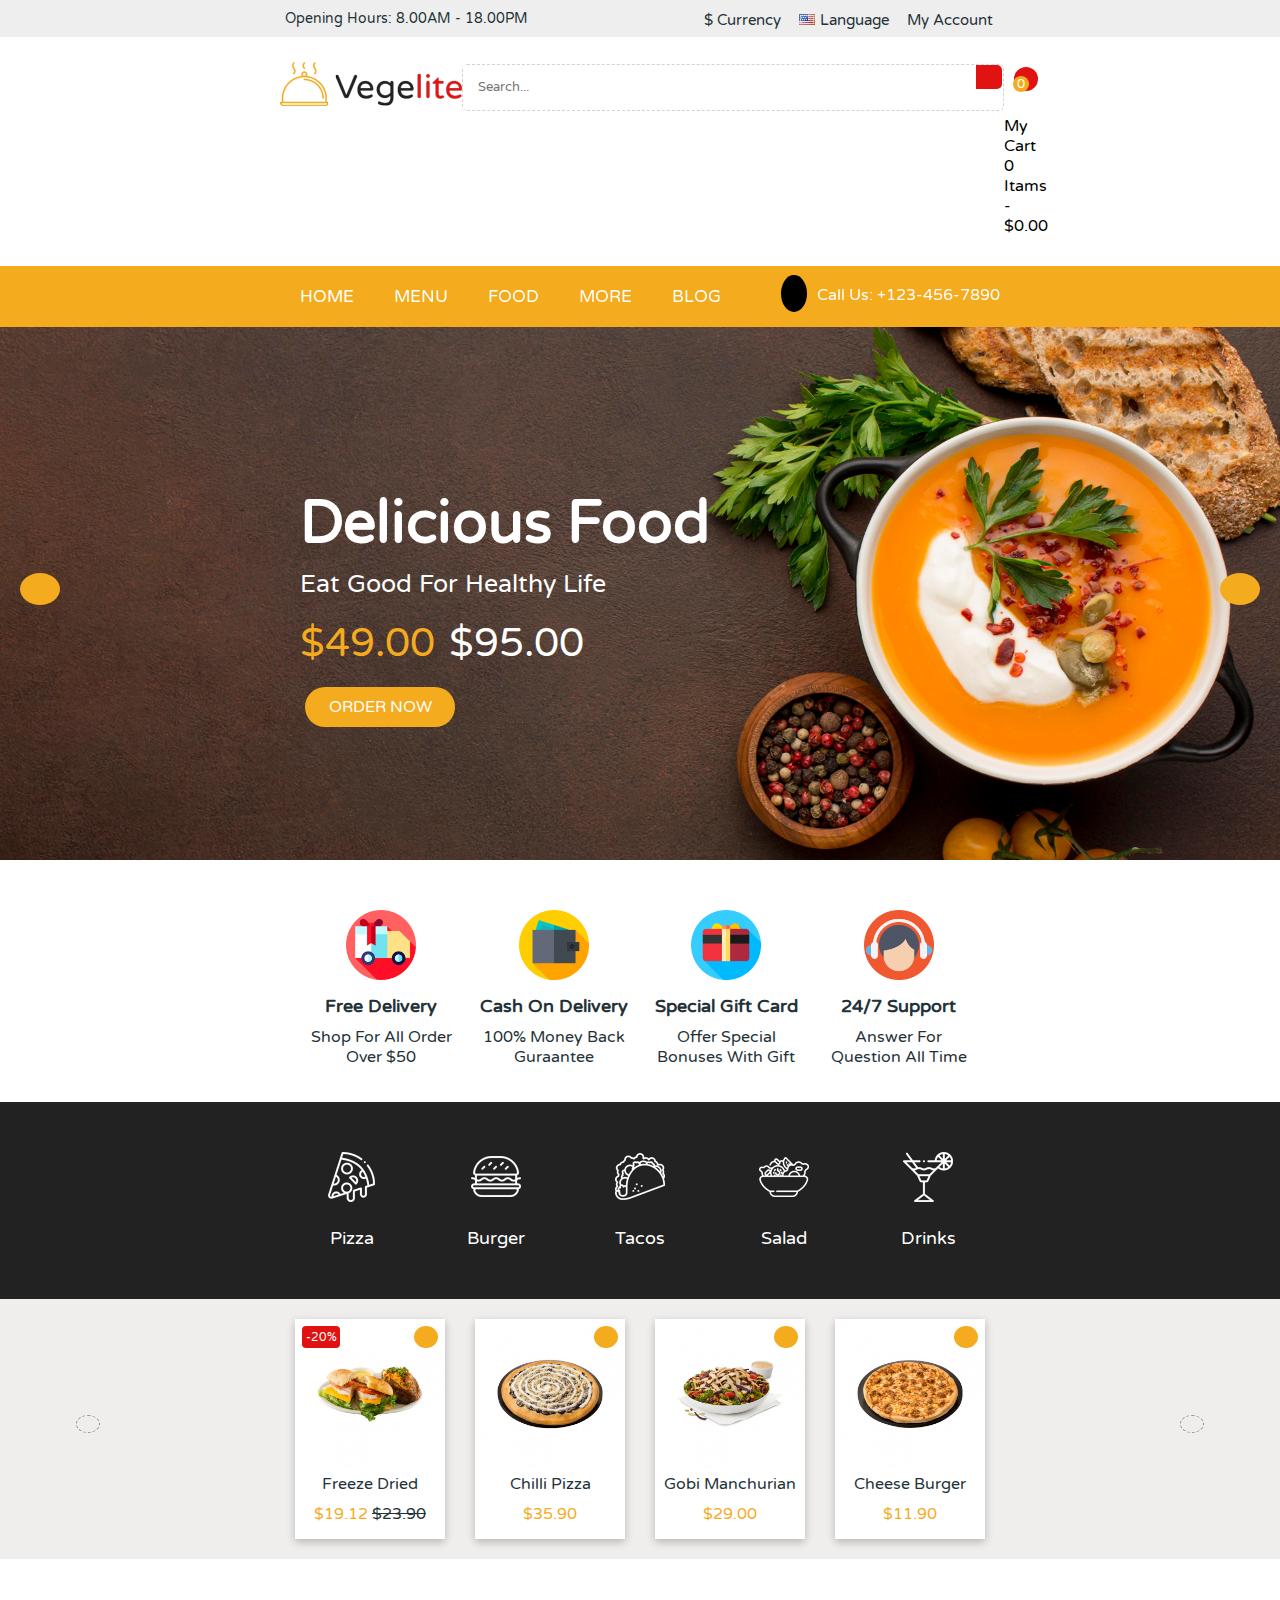
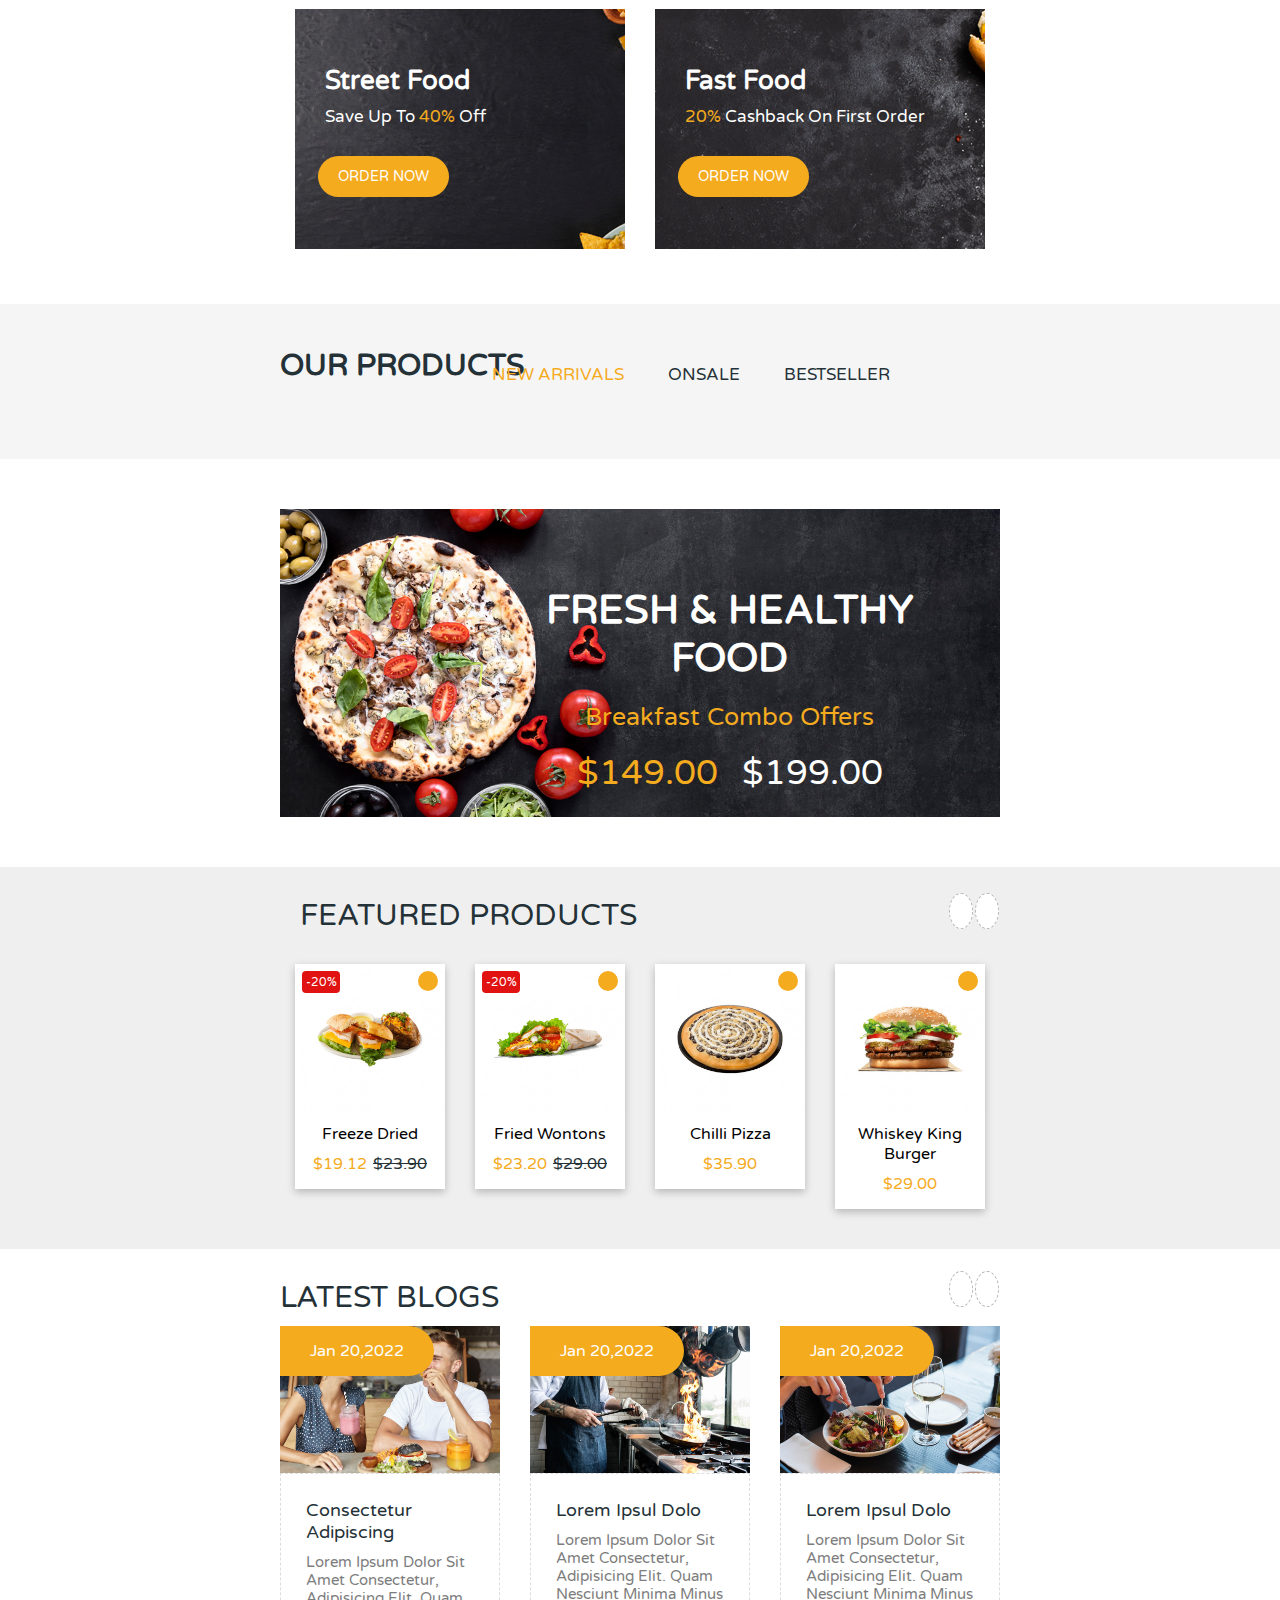
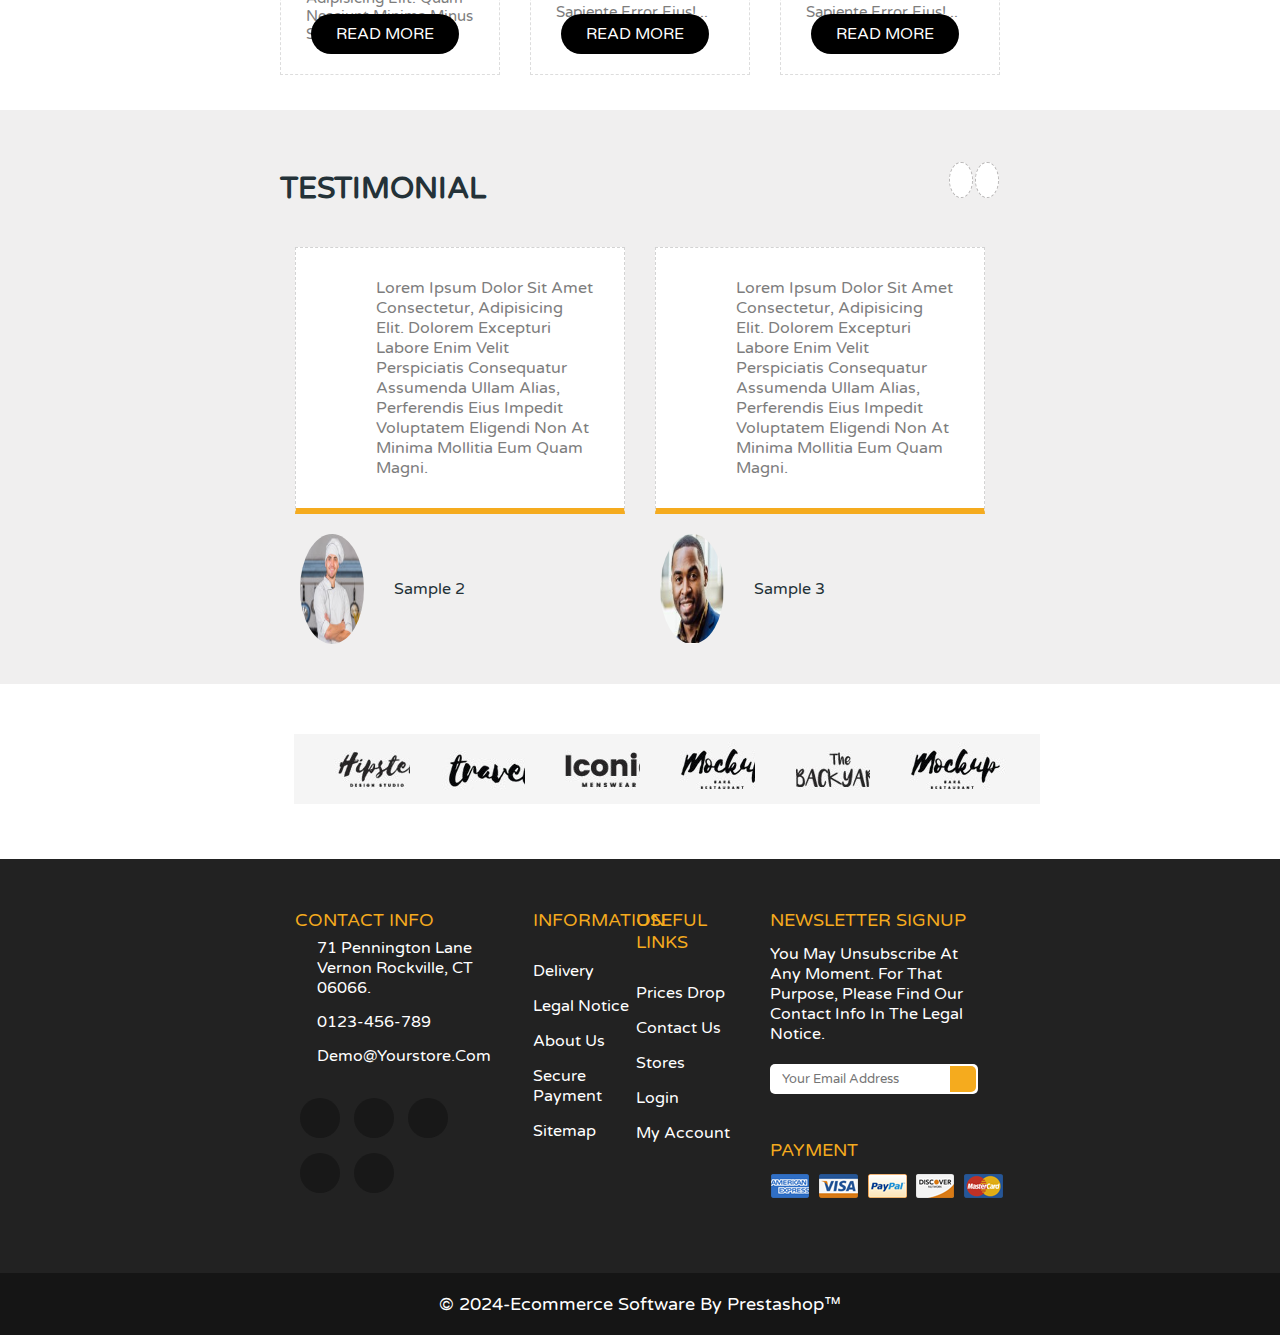
==== commit 553f5b54: "food" ====
--- a/index.html
+++ b/index.html
@@ -6,6 +6,7 @@
     <meta name="viewport" content="width=device-width, initial-scale=1.0">
     <title>Vegelite</title>
     <link rel="stylesheet" href="assets/css/style.css">
+    <link rel="stylesheet" href="assets/css/media quary.css">
 
     <link rel="preconnect" href="https://fonts.googleapis.com">
     <link rel="preconnect" href="https://fonts.gstatic.com" crossorigin>
@@ -76,7 +77,7 @@
                         </li>
                         <li class="header-bottom-li" type="none"><a href="#">menu</a>
                             <div class="underline"></div>
-                            <div class="dropdown3">
+                            <div class="menu-dropdown">
                                 <ul class="dropdown1">
                                     <div class="dropdown2">
                                         <li><a href="#"><strong>tacos</strong></a></li>
--- a/assets/css/style.css
+++ b/assets/css/style.css
@@ -215,7 +215,6 @@
 
 .header-bottom .container .header-bottom-inner .header-bottom-info .header-bottom-ul .header-bottom-li:hover .underline {
 	opacity: 1;
-
 }
 
 .underline {
@@ -242,34 +241,43 @@
 	transform: translate(-50%, 0%);
 }
 
-.header-bottom .container .header-bottom-inner .header-bottom-info .header-bottom-ul .header-bottom-li:hover .dropdown3 {
-	display: block;
+.header-bottom .container .header-bottom-inner .header-bottom-info .header-bottom-ul .header-bottom-li .dropdown {
+	display: none;
+	position: absolute;
+	top: 100%;
+	left: 0%;
+	background-color: white;
+	min-width: 200px;
+	padding: 10px;
+	box-sizing: border-box;
+	overflow: hidden;
 }
 
 .header-bottom .container .header-bottom-inner .header-bottom-info .header-bottom-ul .header-bottom-li:hover .dropdown {
 	display: block;
 }
 
+.header-bottom .container .header-bottom-inner .header-bottom-info .header-bottom-ul .header-bottom-li .dropdown-food > li > a {
+	color: black;
+	padding: 10px;
+	display: block;
+	font-size: 15px;
+}
+
+.header-bottom .container .header-bottom-inner .header-bottom-info .header-bottom-ul .header-bottom-li .dropdown-food > li:hover > a {
+	color: #f5ab1e;
+}
 .header-bottom .container .header-bottom-inner .header-bottom-info .header-bottom-ul>.header-bottom-li>a {
 	padding: 20px;
 	display: block;
 	color: white;
 	text-transform: uppercase;
 	position: relative;
+	
 }
 
 .header-bottom .container .header-bottom-inner .header-bottom-info .header-bottom-ul>.header-bottom-li:hover>a {
 	color: #e01212;
-}
-
-.header-bottom .container .header-bottom-inner .header-bottom-info .header-bottom-ul .header-bottom-li .dropdown {
-	display: none;
-	position: absolute;
-	top: 100%;
-	padding: 10px;
-	left: 0%;
-	background-color: white;
-	min-width: 150px;
 }
 
 .header-bottom .container .header-bottom-inner .header-bottom-info .header-bottom-ul .header-bottom-li .dropdown>li>a {
@@ -283,49 +291,46 @@
 	color: #f5ab1e;
 }
 
-.header-bottom .container .header-bottom-inner .header-bottom-info .header-bottom-ul .header-bottom-li .dropdown3 {
-	display: none;
-}
-
-.header-bottom .container .header-bottom-inner .header-bottom-info .header-bottom-ul .header-bottom-li .dropdown3 .dropdown1 {
-	display: none;
-	display: flex;
-	min-width: 500px;
+.header-bottom .container .header-bottom-inner .header-bottom-info .header-bottom-ul .header-bottom-li .menu-dropdown .dropdown1 {
+	display: flex;
 	flex-wrap: wrap;
+    min-width: 460px;
+    padding: 20px;
+}
+.header-bottom .container .header-bottom-inner .header-bottom-info .header-bottom-ul .header-bottom-li .menu-dropdown {
 	position: absolute;
 	background-color: white;
 	top: 100%;
 	left: 0%;
-	padding: 20px;
-}
-
-.header-bottom .container .header-bottom-inner .header-bottom-info .header-bottom-ul .header-bottom-li .dropdown3 .dropdown1 .dropdown2 {
+	display: none;
+	overflow: hidden;
+}
+
+.header-bottom .container .header-bottom-inner .header-bottom-info .header-bottom-ul .header-bottom-li:hover .menu-dropdown {
+	display: block;
+
+}
+.header-bottom .container .header-bottom-inner .header-bottom-info .header-bottom-ul .header-bottom-li .dropdown1 .dropdown2 {
 	width: 33%;
 }
-
-.header-bottom .container .header-bottom-inner .header-bottom-info .header-bottom-ul .header-bottom-li .dropdown3 .dropdown1 .dropdown2>li>a {
-	color: black;
-	padding: 5px;
-	display: block;
-	font-size: 16px;
-}
-
-.header-bottom .container .header-bottom-inner .header-bottom-info .header-bottom-ul .header-bottom-li .dropdown3 .dropdown1 .dropdown2>li>a strong {
+.header-bottom .container .header-bottom-inner .header-bottom-info .header-bottom-ul .header-bottom-li .dropdown1 .dropdown2 > li > a {
+	padding: 7px;
+	display: block;
+	font-size: 15px;
+}
+.header-bottom .container .header-bottom-inner .header-bottom-info .header-bottom-ul .header-bottom-li .dropdown1 .dropdown2>li>a strong {
 	margin: -10px 0px 5px;
 	display: block;
 }
-
-.header-bottom .container .header-bottom-inner .header-bottom-info .header-bottom-ul .header-bottom-li .dropdown3 .dropdown1 .dropdown2>li:hover>a {
-	color: #f5ab1e;
-}
-
+.header-bottom .container .header-bottom-inner .header-bottom-info .header-bottom-ul .header-bottom-li .dropdown1 .dropdown2>li:hover>a {
+	color: #f5ab1e;
+}
 .header-bottom .container .header-bottom-inner .contact-us {
 	position: absolute;
 	right: 0px;
 	display: flex;
 	padding: 9px 0px;
 }
-
 .header-bottom .container .header-bottom-inner .contact-us .fa-solid.fa-phone {
 	background-color: black;
 	padding: 13px;
@@ -333,17 +338,16 @@
 	font-size: 12px;
 	color: white;
 }
-
 .header-bottom .container .header-bottom-inner .contact-us .header-bottom-call {
 	margin-left: 10px;
 	padding: 7px 0px;
 	color: white;
 	margin-top: 3px;
 }
-
 /* header-bottom section end */
 
 /* main section start*/
+
 .main-outer {
 	display: block;
 	clear: both;
@@ -351,12 +355,10 @@
 	position: relative;
 	overflow: hidden;
 }
-
 .main-outer .main-inner {
 	display: block;
 	position: relative;
 }
-
 .main-outer .main-inner .side-button1 {
 	padding: 16px 20px;
 	background-color: #f5ab1e;
@@ -367,15 +369,12 @@
 	top: 42%;
 	z-index: 1;
 }
-
 .main-outer .main-inner .side-button1 .fa-solid.fa-chevron-left {
 	color: white;
 }
-
 .main-outer .main-inner .side-button1:hover {
 	background-color: #e01212;
 }
-
 .main-outer .main-inner .side-button2 {
 	padding: 16px 20px;
 	color: white;
@@ -388,20 +387,16 @@
 	right: 0%;
 	z-index: 1;
 }
-
 .main-outer .main-inner .side-button2 .fa-solid.fa-chevron-right {
 	color: white;
 }
-
 .main-outer .main-inner .side-button2:hover {
 	background-color: #e01212;
 }
-
 .main-outer .main-inner .main-bener {
 	width: 100%;
 	height: auto;
 }
-
 .main-outer .main-inner .main-title-outer {
 	display: block;
 	box-sizing: border-box;
@@ -409,39 +404,33 @@
 	position: absolute;
 	width: 100%;
 }
-
 .main-outer .main-inner .main-title-outer .container .main-title-inner {
 	display: block;
 	padding: 0px 20px;
 }
-
 .main-outer .main-inner .main-title-outer .container .main-title-inner .main-h1 {
 	color: white;
 	font-size: 59px;
 	display: block;
 	margin-bottom: -10px;
 }
-
 .main-outer .main-inner .main-title-outer .container .main-title-inner .main-p {
 	color: white;
 	font-size: 25px;
 	margin: 20px auto;
 	display: block;
 }
-
 .main-outer .main-inner .main-title-outer .container .main-title-inner .main-span1 {
 	color: #f5ab1e;
 	font-size: 40px;
 	display: inline-block;
 }
-
 .main-outer .main-inner .main-title-outer .container .main-title-inner .main-span2 {
 	display: inline-block;
 	color: white;
 	font-size: 40px;
 	margin-left: 10px;
 }
-
 .main-outer .main-inner .main-title-outer .container .main-title-inner .main-button {
 	display: block;
 	width: 110px;
@@ -455,12 +444,10 @@
 	margin: 20px 5px;
 	text-align: center;
 }
-
 .main-outer .main-inner .main-title-outer .container .main-title-inner .main-button:hover {
 	background-color: black;
 	color: white;
 }
-
 /* main section end */
 
 /* service section start */
@@ -469,60 +456,49 @@
 	display: block;
 	margin-bottom: 10px;
 }
-
 .service-outer .container {
 	display: block;
 	margin: 0px auto;
 	max-width: 1200px;
 }
-
 .service-outer .container .service-inner {
 	display: flex;
 	flex-wrap: wrap;
 	padding: 15px;
 	box-sizing: border-box;
 }
-
 .service-outer .container .service-inner .service-iteam {
 	display: block;
 	padding: 10px;
 	box-sizing: border-box;
 	width: 25%;
 }
-
 .service-outer .container .service-inner .service-iteam .iteam-inner {
 	display: block;
 	text-align: center;
 }
-
 .service-outer .container .service-inner .service-iteam .iteam-inner .iteam-content .iteam-content-img .service-img {
 	width: 70px;
 	transition-duration: 0.5s;
 }
-
 .service-outer .container .service-inner .service-iteam:hover .service-img {
 	transform: rotatey(360deg);
 }
-
 .service-outer .container .service-inner .service-iteam .iteam-inner .iteam-content {
 	display: block;
 }
-
 .service-outer .container .service-inner .service-iteam:hover .service-type {
 	color: #f5ab1e;
 }
-
 .service-outer .container .service-inner .service-iteam .iteam-inner .iteam-content .service-type {
 	display: block;
 	font-size: 18px;
 	margin-top: 10px;
 	margin-bottom: 10px;
 }
-
 .service-outer .container .service-inner .service-iteam .iteam-inner .iteam-content .iteam-info {
 	color: #7d7d7d;
 }
-
 /* service section end */
 
 
@@ -532,14 +508,12 @@
 	background-color: #222222;
 	clear: both;
 }
-
 .category-outer .container .category-inner {
 	display: flex;
 	justify-content: center;
 	flex-wrap: wrap;
 	box-sizing: border-box;
 }
-
 .category-outer .container .category-inner .category {
 	display: block;
 	text-align: center;
@@ -549,7 +523,6 @@
 	font-size: 18px;
 	position: relative;
 }
-
 .category-outer .container .category-inner .category:hover:after {
 	content: "\f0d7";
 	font-weight: 900;
@@ -561,21 +534,17 @@
 	left: 107px;
 	z-index: 1;
 }
-
 .category-outer .container .category-inner .category:hover p {
 	color: #f5ab1e;
 }
-
 .category-outer .container .category-inner .category .category-img {
 	width: 50px;
 	margin-bottom: 20px;
 	background-color: transparent;
 }
-
 .category-outer .container .category-inner .category p {
 	color: white;
 }
-
 /* food category section end */
 
 /* product iteam section start*/
@@ -586,7 +555,6 @@
 	padding: 20px 0px;
 	position: relative;
 }
-
 .product-side-left {
 	padding: 8px 11px;
 	border: 1px dashed #797575c2;
@@ -599,12 +567,10 @@
 	left: 75px;
 	z-index: 1;
 }
-
 .product-side-left:hover {
 	background-color: #f5ab1e;
 	opacity: 0.5;
 }
-
 .product-side-right {
 	padding: 8px 11px;
 	border: 1px dashed #797575c2;
@@ -617,23 +583,19 @@
 	right: 75px;
 	z-index: 1;
 }
-
 .product-side-right:hover {
 	background-color: #f5ab1e;
 	opacity: 0.5;
 }
-
 .product-iteam-outer .container .product-iteam-inner {
 	display: flex;
 	flex-wrap: wrap;
 }
-
 .product-iteam-outer .container .product-iteam-inner .product-iteam {
 	box-sizing: border-box;
 	width: 25%;
 	padding: 0 15px;
 }
-
 .product-iteam-outer .container .product-iteam-inner .product-iteam .inner-iteam {
 	display: inline-block;
 	position: relative;
@@ -766,19 +728,17 @@
 }
 .product-iteam-outer .container .product-iteam-inner .product-iteam .inner-iteam:hover .hover-img {
 	transform: scale(1.1);
-	display: block;
 	opacity: 0.5;
 	transition: all 0.5s linear;
 }
 /* product iteam section end*/
 
-
 /* offer section start*/
+
 .offer-outer {
 	display: block;
 	clear: both;
 }
-
 .offer-outer .container .offer-inner {
 	display: flex;
 	padding: 50px 0px;
@@ -786,7 +746,6 @@
 	color: white;
 	font-size: 17px;
 }
-
 .offer-outer .container .offer-inner .offer {
 	width: 50%;
 	margin: 0px 15px;
@@ -795,15 +754,12 @@
 	position: relative;
 	overflow: hidden;
 }
-
 .offer-outer .container .offer-inner .offer .offer-img {
 	transition: all 0.5s ease;
 }
-
 .offer-outer .container .offer-inner .offer .offer-img:hover {
 	transform: scale(1.1);
 }
-
 .offer-outer .container .offer-inner .offer .offer-info {
 	display: block;
 	position: absolute;
@@ -811,20 +767,16 @@
 	top: 11%;
 	box-sizing: border-box;
 }
-
 .offer-outer .container .offer-inner .offer .offer-info h2 {
 	color: white;
 }
-
 .offer-outer .container .offer-inner .offer .offer-info .offer-p {
 	margin: 10px auto;
 	color: white;
 }
-
 .offer-outer .container .offer-inner .offer .offer-info .offer-abbr {
 	color: #f5ab1e;
 }
-
 .offer-outer .container .offer-inner .offer .offer-button {
 	background-color: #f5ab1e;
 	border: none;
@@ -837,12 +789,10 @@
 	padding: 12px 20px;
 	left: 7%;
 }
-
 .offer-outer .container .offer-inner .offer a:hover {
 	background-color: black;
 	color: white;
 }
-
 /* offer section end */
 
 /* ourproduct section start */
@@ -882,34 +832,30 @@
 /* ourproduct section end */
 
 /* advertise section start */
+
 .advertise-outer {
 	display: block;
 	padding: 50px 0px;
 	background-color: white;
 	clear: both;
 }
-
 .advertise-outer .container .advertise-inner {
 	display: block;
 	position: relative;
 	overflow: hidden;
 }
-
 .advertise-outer .container .advertise-inner .advertise-banner {
 	transition: all 0.5s ease 0s;
 }
-
 .advertise-outer .container .advertise-inner .advertise-banner:hover {
 	transform: scale(1.1);
 	overflow: hidden;
 }
-
 .advertise-outer .container .advertise-inner .advertise-banner img {
 	width: 100%;
 	height: 100%;
 	display: block;
 }
-
 .advertise-outer .container .advertise-inner .advertise-info {
 	position: absolute;
 	display: block;
@@ -917,34 +863,28 @@
 	top: 25%;
 	text-align: center;
 }
-
 .advertise-outer .container .advertise-inner .advertise-info .advertise-heading {
 	color: white;
 	font-size: 40px;
 }
-
 .advertise-outer .container .advertise-inner .advertise-info .advertise-title {
 	margin: 20px 0px;
 }
-
 .advertise-outer .container .advertise-inner .advertise-info .advertise-title .advertise-p {
 	color: #f5ab1e;
 	font-size: 25px;
 	margin: 20px;
 }
-
 .advertise-outer .container .advertise-inner .advertise-info .advertise-title .advertise-price {
 	color: #f5ab1e;
 	font-size: 35px;
 	margin: 0px 10px;
 }
-
 .advertise-outer .container .advertise-inner .advertise-info .advertise-title .advertise-delet {
 	color: white;
 	font-size: 35px;
 	margin: 0 10px;
 }
-
 .advertise-outer .container .advertise-inner .advertise-info .advertise-button {
 	background-color: #f5ab1e;
 	border: none;
@@ -1015,9 +955,31 @@
 	box-shadow: rgba(0, 0, 0, 0.24) 0px 3px 8px;
 	margin-bottom: 40px;
 }
+.menu-outer .container .menu-inner .menu-type-inner .menu-iteam-inner .menu-type-iteam .menu-iteam .menu-type-image {
+	display: block;
+	position: relative;
+	overflow: hidden;
+}
 .menu-outer .container .menu-inner .menu-type-inner .menu-iteam-inner .menu-type-iteam .menu-iteam .menu-type-image .real-img {
 	display: block;
 	width: 100%;
+}
+.menu-outer .container .menu-inner .menu-type-inner .menu-iteam-inner .menu-type-iteam:hover .menu-type-image .real-img {
+	opacity: 0;
+}
+.menu-outer .container .menu-inner .menu-type-inner .menu-iteam-inner .menu-type-iteam .menu-iteam .menu-type-image .hover-img {
+	opacity: 0;
+	position: absolute;
+	left: 0;
+	top: 0;
+	display: block;
+	width: 100%;
+	height: 100%;
+}
+.menu-outer .container .menu-inner .menu-type-inner .menu-iteam-inner .menu-type-iteam:hover .menu-type-image .hover-img {
+	opacity: 0.5;
+	transform: scale(1.1);
+	transition: all 0.5s linear;
 }
 .menu-type-iteam:hover .left-icon{
 	left: 32%;
@@ -1031,17 +993,6 @@
 	left: 68%;
 	transform: translate(-50%,0%);
 	opacity: 1;
-}
-.menu-outer .container .menu-inner .menu-type-inner .menu-iteam-inner .menu-type-iteam:hover .menu-type-image .real-img {
-	display: none;
-}
-.menu-outer .container .menu-inner .menu-type-inner .menu-iteam-inner .menu-type-iteam .menu-iteam .menu-type-image .hover-img {
-	display: none;
-}
-.menu-outer .container .menu-inner .menu-type-inner .menu-iteam-inner .menu-type-iteam:hover .menu-type-image .hover-img {
-	display: block;
-	width: 100%;
-	opacity: 0.5;
 }
 .menu-outer .container .menu-inner .menu-type-inner .menu-iteam-inner .menu-type-iteam .menu-iteam {
 	display: block;
@@ -1077,11 +1028,6 @@
 .menu-outer .container .menu-inner .menu-type-inner .menu-iteam-inner .menu-type-iteam .menu-iteam .menu-button:hover {
 	background-color: #e01212;
 }
-.menu-outer .container .menu-inner .menu-type-inner .menu-iteam-inner .menu-type-iteam .menu-iteam .menu-type-image {
-	display: block;
-	position: relative;
-	overflow: hidden;
-}
 .menu-outer .container .menu-inner .menu-type-inner .menu-iteam-inner .menu-type-iteam .menu-info {
 	background-color: white;
 	margin-top: -5px;
@@ -1108,51 +1054,44 @@
 	color: #7d7d7d;
 	margin-left: 2px;
 }
-
 /* menu section end */
 
 /* blog section start */
+
 .blog-outer {
 	display: block;
 	padding: 20px 0px;
 	clear: both;
 	margin-bottom: 15px;
 }
-
 .blog-outer .container .blog-inner {
 	display: block;
 }
-
 .blog-outer .container .blog-inner .blog-head {
 	display: flex;
 	padding: 10px 0px;
 	position: relative;
 }
-
 .blog-outer .container .blog-inner .blog-head .blog-heading {
 	text-transform: uppercase;
 	font-size: 30px;
 	font-weight: 100;
 }
-
 .blog-outer .container .blog-inner .blog-head .blog-scroll-button {
 	position: absolute;
 	right: 0%;
 }
-
 .blog-outer .container .blog-inner .blog-row {
 	display: flex;
 	flex-wrap: wrap;
 	margin: 0px -15px;
 }
-
 .blog-outer .container .blog-inner .blog-row .blog {
 	width: 33.33%;
 	padding: 0px 15px;
 	box-sizing: border-box;
 	position: relative;
 }
-
 .blog-outer .container .blog-inner .blog-row .blog .blog-date {
 	position: absolute;
 	background-color: #f5ab1e;
@@ -1160,11 +1099,9 @@
 	color: white;
 	border-radius: 0px 40px 40px 0px;
 }
-
 .blog-outer .container .blog-inner .blog-row .blog .blog-img .blog-image {
 	width: 100%;
 }
-
 .blog-outer .container .blog-inner .blog-row .blog .blog-info {
 	display: block;
 	padding: 35px 25px;
@@ -1173,24 +1110,20 @@
 	position: relative;
 	height: 130px;
 }
-
 .blog-outer .container .blog-inner .blog-row .blog .blog-info .blog-h {
 	margin-bottom: 10px;
 	font-size: 18px;
 	font-weight: 200;
 	margin-top: -10px;
 }
-
 .blog-outer .container .blog-inner .blog-row .blog .blog-info .blog-h a:hover {
 	color: #f5ab1e;
 }
-
 .blog-outer .container .blog-inner .blog-row .blog .blog-info .blog-p {
 	color: #7d7d7d;
 	font-size: 15px;
 	margin-bottom: 10px;
 }
-
 .blog-outer .container .blog-inner .blog-row .blog .blog-info .blog-button {
 	background-color: black;
 	color: white;
@@ -1204,50 +1137,42 @@
 	left: 10px;
 	text-transform: uppercase;
 }
-
 .blog-outer .container .blog-inner .blog-row .blog .blog-info .blog-button:hover {
 	background-color: #f5ab1e;
 }
-
 /* blog section end */
 
 /* cook section start */
+
 .cook-outer {
 	display: block;
 	clear: both;
 	padding: 20px 0px;
 	background-color: #f0efef;
 }
-
 .cook-outer .container .cook-inner {
 	display: block;
 }
-
 .cook-outer .container .cook-inner .cook-head {
 	display: flex;
 	padding: 40px 0px;
 	position: relative;
 }
-
 .cook-outer .container .cook-inner .cook-head .cook-heading {
 	font-size: 30px;
 	text-transform: uppercase;
 }
-
 .cook-outer .container .cook-inner .cook-head .cook-scroll-button {
 	position: absolute;
 	right: 0px;
 }
-
 .cook-outer .container .cook-inner .cook-info {
 	display: flex;
 	flex-wrap: wrap;
 }
-
 .cook-outer .container .cook-inner .cook-info .cooks {
 	width: 50%;
 }
-
 .cook-outer .container .cook-inner .cook-info .cooks .cook-contant {
 	background-color: white;
 	padding: 30px;
@@ -1256,7 +1181,6 @@
 	position: relative;
 	border-bottom: 6px solid #f5ab1e;
 }
-
 .cook-outer .container .cook-inner .cook-info .cooks .cook-contant::after {
 	content: "\f0d7";
 	font-weight: 900;
@@ -1267,13 +1191,11 @@
 	bottom: -34px;
 	left: 44px;
 }
-
 .cook-outer .container .cook-inner .cook-info .cooks .cook-contant .cook-p {
 	margin-left: 50px;
 	color: #7d7d7d;
 	font-weight: 300;
 }
-
 .cook-outer .container .cook-inner .cook-info .cooks .cook-contant .fa-solid.fa-quote-right {
 	color: #7d7d7d5c;
 	font-size: 35px;
@@ -1281,91 +1203,77 @@
 	left: 30px;
 	top: 27px;
 }
-
 .cook-outer .container .cook-inner .cook-info .cooks .cook-profile {
 	display: flex;
 	margin: 20px;
 }
-
 .cook-outer .container .cook-inner .cook-info .cooks .cook-profile .cook-image {
 	border-radius: 50%;
 	width: 20%;
 }
-
 .cook-outer .container .cook-inner .cook-info .cooks .cook-profile .cook-h {
 	display: block;
 	padding: 45px 30px;
 	font-weight: 500;
 }
-
 /* cook section end */
 
 /* brand section start */
+
 .brand-outer {
 	display: block;
 	clear: both;
 	padding: 50px 0px;
 }
-
 .brand-outer .container .brand-inner {
 	display: flex;
 	flex-wrap: wrap;
 	justify-content: center;
 }
-
 .brand-outer .container .brand-inner .brands {
 	width: 16%;
 }
-
 /* brand section end */
 
 /* footer section start */
 .main-footer .footer-outer {
 	display: block;
 	clear: both;
-	background-color: #000000d1;
+	background-color: #222;
 	color: white;
 	padding: 50px 0px;
 }
-
 .main-footer .footer-outer .container .footer-inner {
 	display: flex;
 	flex-wrap: wrap;
 }
-
 .main-footer .footer-outer .container .footer-inner .footer {
 	display: block;
 	width: 33%;
 	padding: 0px 15px;
 	box-sizing: border-box;
 }
-
 .main-footer .footer-outer .container .footer-inner .footer p {
 	color: white;
 }
-
 .main-footer .footer-outer .footer-inner .footer .footer-info {
 	display: block;
 }
-
 .footer-heading {
 	color: #f5ab1e;
 	font-size: 18px;
 	text-transform: uppercase;
 	margin-bottom: 13px;
 }
-
 .main-footer .footer-outer .container .footer-inner .footer .footer-info ul .footer1-li {
 	display: flex;
 	padding: 7px 0px;
 	text-decoration: none;
 	color: white;
 }
-
 .main-footer .footer-outer .container .footer-inner .footer .footer-info ul .footer1-li span {
 	color: white;
 }
-
 .main-footer .footer-outer .container .footer-inner .footer .footer-info ul .footer1-li:nth-child(1):before {
 	content: "\f124";
 	color: white;
@@ -1373,37 +1281,30 @@
 	margin-right: 10px;
 	font-weight: 900;
 }
-
 .main-footer .footer-outer .container .footer-inner .footer .footer-info ul .footer1-li a {
 	color: white;
 }
-
 .main-footer .footer-outer .container .footer-inner .footer .footer-info ul .footer1-li .call::before {
 	content: "\f095";
 	font-family: "Font Awesome 6 free";
 	font-weight: 900;
 }
-
 .main-footer .footer-outer .container .footer-inner .footer .footer-info ul .footer1-li a::before {
 	content: "\f0e0";
 	font-family: "Font Awesome 6 free";
 	margin-right: 10px;
 	font-weight: 800;
 }
-
 .main-footer .footer-outer .container .footer-inner .footer .footer-info .footer1-li .footer-head-a {
 	color: white;
 }
-
 .main-footer .footer-outer .container .footer-inner .footer .footer-info .footer1-li .footer-head-a:hover {
 	color: #f5ab1e;
 }
-
 .main-footer .footer-outer .container .footer-inner .footer .social-media {
 	display: block;
 	margin: 20px 0px;
 }
-
 .main-footer .footer-outer .container .footer-inner .footer .social-media .app-logo {
 	color: white;
 	border: none;
@@ -1417,11 +1318,9 @@
 	text-align: center;
 	position: relative;
 }
-
 .main-footer .footer-outer .container .footer-inner .footer .social-media .app-logo:hover {
 	background-color: #f5ab1e;
 }
-
 .main-footer .footer-outer .container .footer-inner .footer .social-media .app-logo .fa-brands {
 	display: inline-block;
 	position: absolute;
@@ -1429,29 +1328,23 @@
 	left: 30%;
 	color: white;
 }
-
 .main-footer .footer-outer .container .footer-inner .footer .footer-1 {
 	width: 50%;
 	float: left;
 }
-
 .main-footer .footer-outer .container .footer-inner .footer .footer-1 .footer2-ul {
 	margin-top: 30px;
 }
-
 .main-footer .footer-outer .container .footer-inner .footer .footer-1 .footer2-ul .footer2-li {
 	margin: 15px 0px;
 }
-
 .main-footer .footer-outer .container .footer-inner .footer .footer-1 .footer2-ul .footer2-li .footer2-a {
 	text-decoration: none;
 	color: white;
 }
-
 .main-footer .footer-outer .container .footer-inner .footer .footer-1 .footer2-ul .footer2-li .footer2-a:hover {
 	color: #f5ab1e;
 }
-
 .main-footer .footer-outer .container .footer-inner .footer .footer-search {
 	display: flex;
 	margin-top: 20px;
@@ -1460,7 +1353,6 @@
 	overflow: hidden;
 	padding: 2px;
 }
-
 .main-footer .footer-outer .container .footer-inner .footer .footer-search .footer-input {
 	width: 100%;
 	border: none;
@@ -1468,7 +1360,6 @@
 	padding: 5px 10px;
 	outline: none;
 }
-
 .main-footer .footer-outer .container .footer-inner .footer .footer-search .footer-button {
 	color: white;
 	background-color: #f5ab1e;
@@ -1477,19 +1368,17 @@
 	font-size: 16px;
 	border-radius: 0px 5px 5px 0px;
 }
-
 .main-footer .footer-outer .container .footer-inner .footer .footer-search .footer-button .fa-solid.fa-paper-plane {
 	color: white;
 	font-weight: 100;
 }
-
 .main-footer .footer-outer .container .footer-inner .footer .payment {
 	margin-top: 45px;
 }
-
 /* footer section end */
 
 /* footer-bottom section start */
+
 .main-footer .footer-bottom {
 	display: block;
 	clear: both;
@@ -1497,14 +1386,12 @@
 	background-color: rgba(0, 0, 0, 0.918);
 	text-align: center;
 }
-
 .main-footer .footer-bottom .container .footer-bottom-inner .footer-bottom-a {
 	color: white;
 	text-decoration: none;
 	font-weight: 400;
 	font-size: 18px;
 }
-
 .main-footer .footer-bottom .container .footer-bottom-inner .footer-bottom-a:hover {
 	color: #f5ab1e;
 }
--- a/assets/css/media quary.css
+++ b/assets/css/media quary.css
@@ -0,0 +1,25 @@
+@media(min-width:1400px){
+    .container{
+        width: 1320px !important;
+    }
+}
+@media(min-width:1200px){
+    .container{
+        width: 1140px !important;
+    }
+}
+@media(min-width:992px){
+    .container{
+        width: 960px !important;
+    }
+}
+@media(min-width:768px){
+    .container{
+        width: 720px !important;
+    }
+}
+@media(min-width:576px){
+    .container{
+        width: 540px ;
+    }
+}
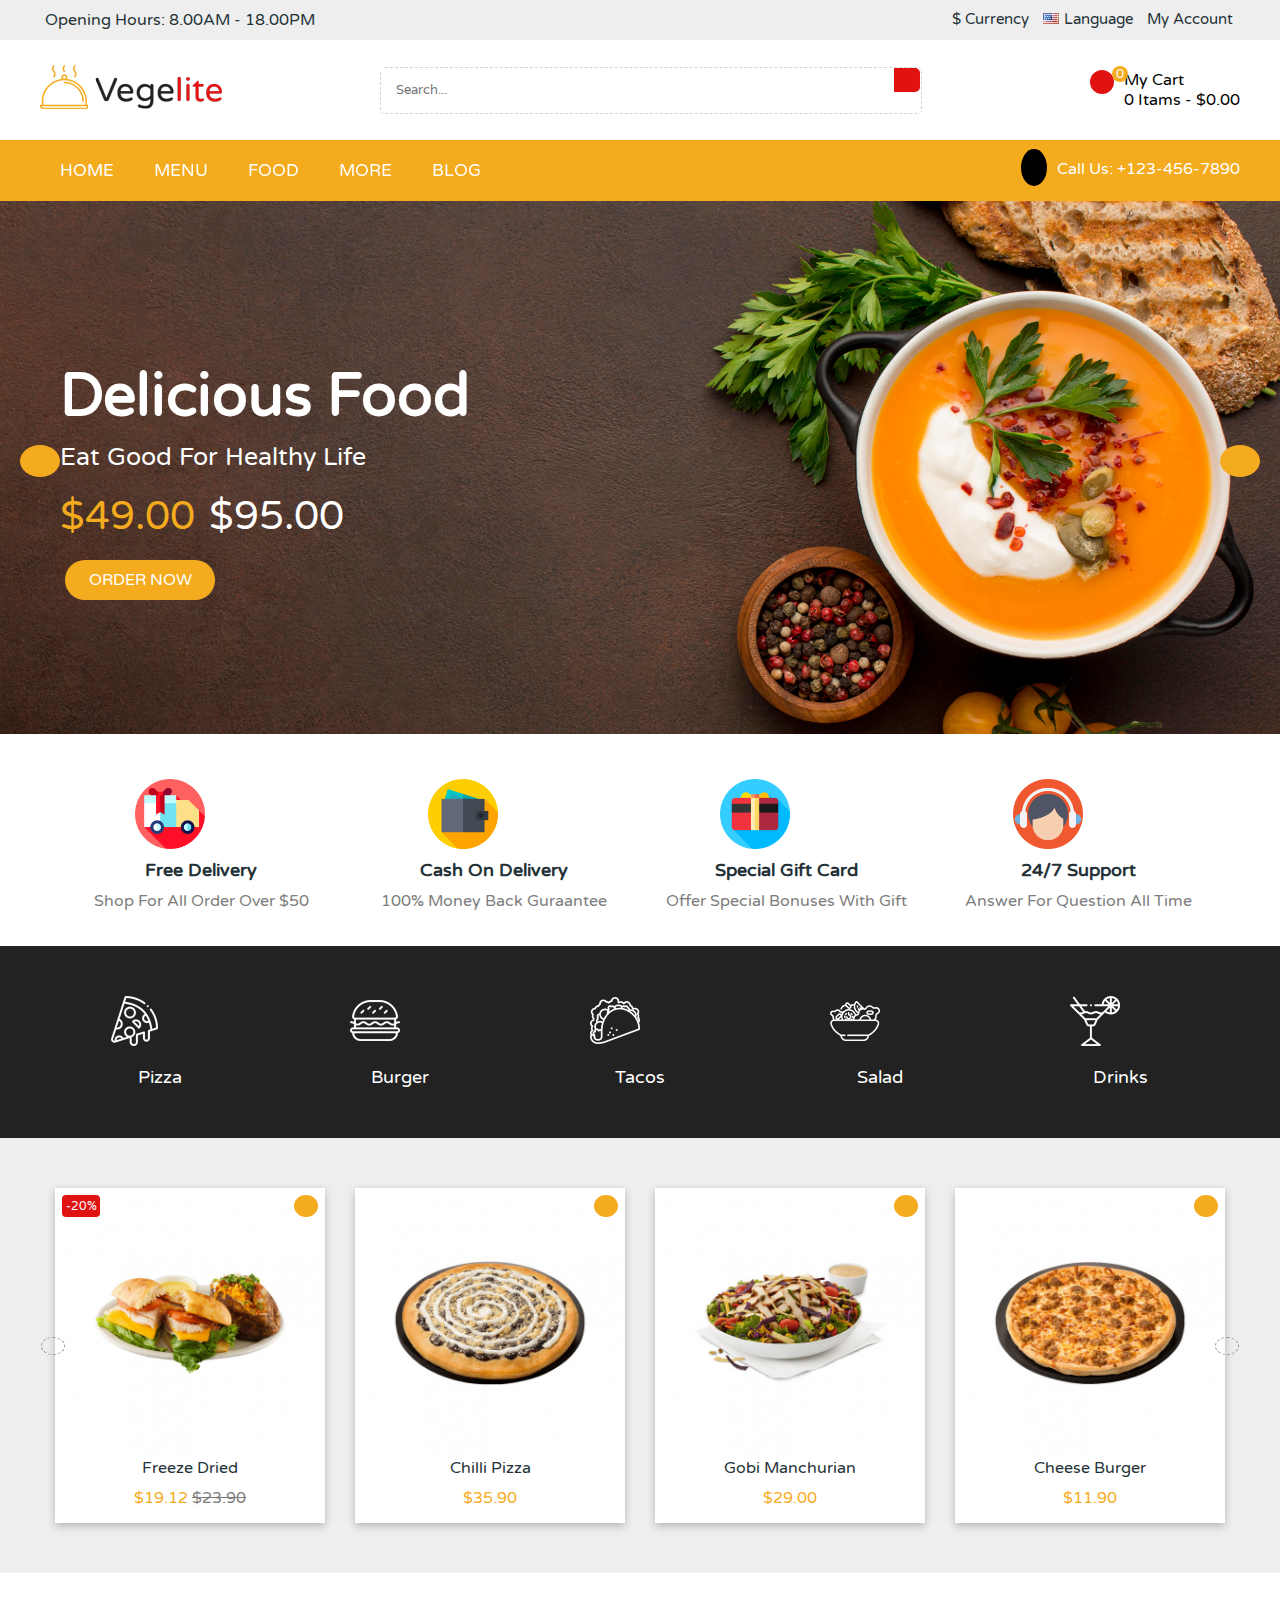
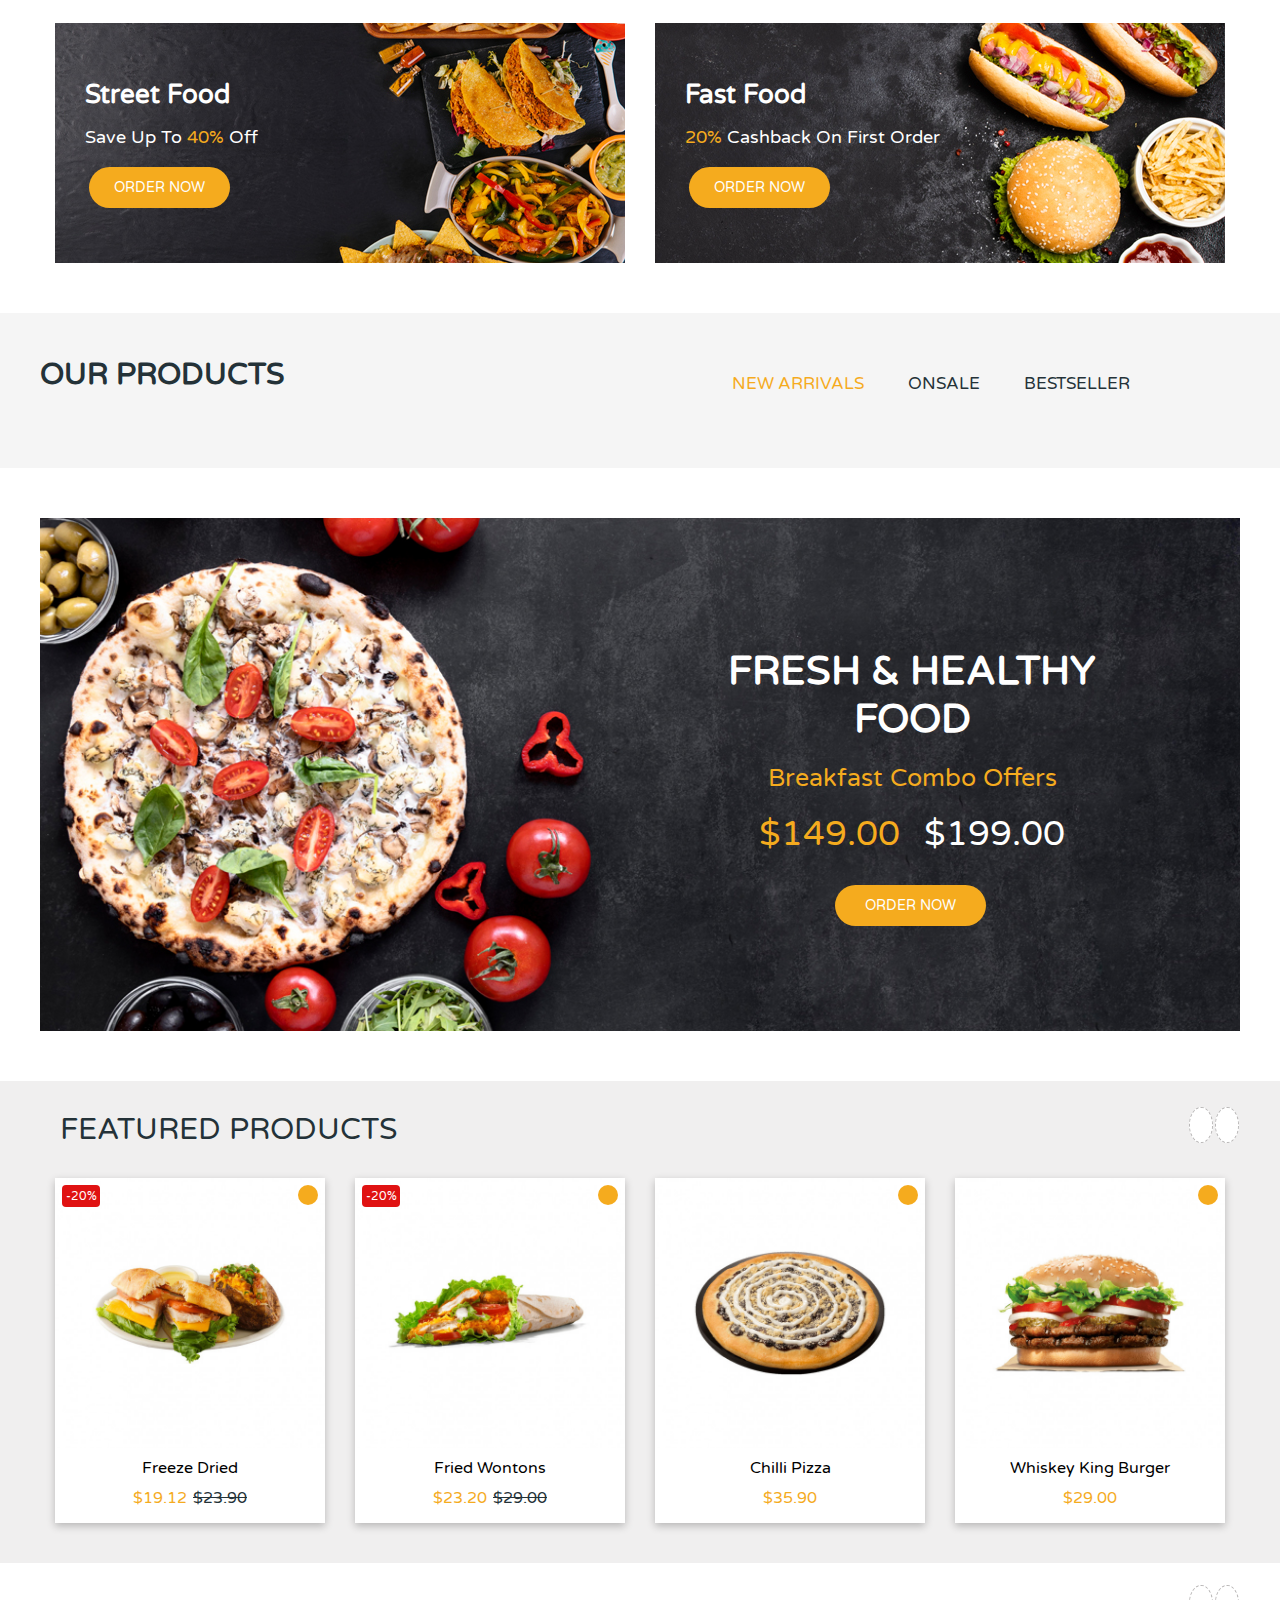
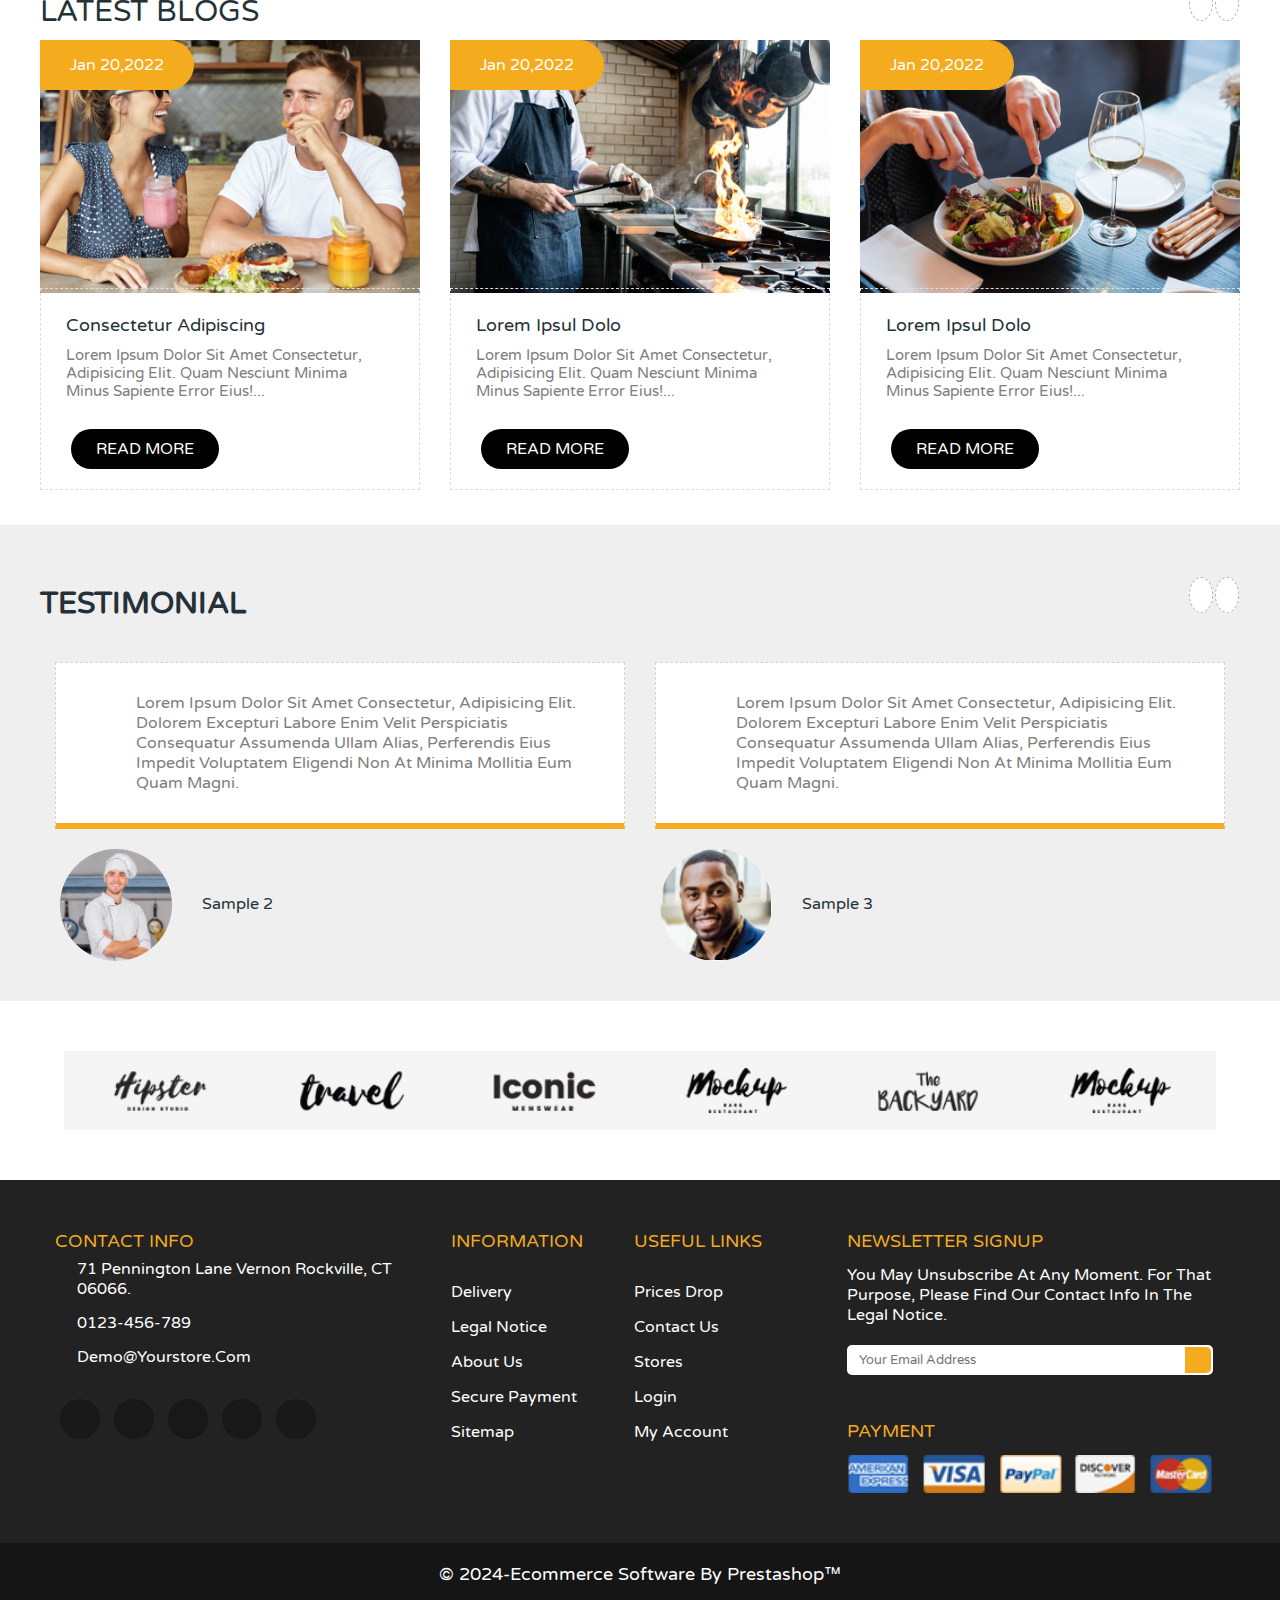
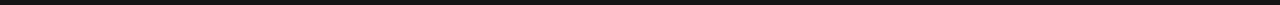
==== commit bc7c7ec2: "food" ====
--- a/index.html
+++ b/index.html
@@ -245,12 +245,13 @@
 
     <!-- product-iteam section start -->
     <div class="product-iteam-outer">
-        <div class="product-side-button">
-            <a class="product-side-left" href="#"><i class="fa-solid fa-angle-left"></i></a>
-            <a class="product-side-right" href="#"><i class="fa-solid fa-angle-right"></i></a>
-        </div>
+
         <div class="container">
             <div class="product-iteam-inner">
+                <div class="product-side-button">
+                    <a class="product-side-left" href="#"><i class="fa-solid fa-angle-left"></i></a>
+                    <a class="product-side-right" href="#"><i class="fa-solid fa-angle-right"></i></a>
+                </div>
                 <div class="product-iteam">
                     <div class="inner-iteam">
                         <div class="inner-info">
--- a/assets/css/style.css
+++ b/assets/css/style.css
@@ -8,8 +8,14 @@
 }
 .container {
 	max-width: 1200px;
+	width: 100%;
 	display: block;
 	margin: 0 auto;
+}
+img {
+	display: block;
+	width: 100%;
+	height: auto;
 }
 .scroll-button {
 	padding: 7px 10px;
@@ -50,8 +56,8 @@
 }
 
 .header-top-outer .container .header-top-inner .header-top-time {
-	display: flex;
-	font-size: 14px;
+	font-size: 16px;
+	display: flex;
 }
 
 .header-top-outer .container .header-top-inner .header-top-time .fa-regular.fa-clock {
@@ -61,12 +67,16 @@
 .header-top-outer .container .header-top-inner .header-choice {
 	position: absolute;
 	right: 0px;
-}
-
+	display: flex;
+}
 .header-top-outer .container .header-top-inner .header-choice .header-top-a {
 	margin: 0px 7px;
 	text-decoration: none;
 	font-size: 15px;
+}
+.header-top-outer .container .header-top-inner .header-choice .header-top-a .country-flag {
+	width: 16px;
+	display: inline-block;
 }
 
 .header-top-outer .container .header-top-inner .header-choice .header-top-a:hover span {
@@ -456,11 +466,6 @@
 	display: block;
 	margin-bottom: 10px;
 }
-.service-outer .container {
-	display: block;
-	margin: 0px auto;
-	max-width: 1200px;
-}
 .service-outer .container .service-inner {
 	display: flex;
 	flex-wrap: wrap;
@@ -486,6 +491,12 @@
 }
 .service-outer .container .service-inner .service-iteam .iteam-inner .iteam-content {
 	display: block;
+}
+.service-outer .container .service-inner .service-iteam .iteam-inner .iteam-content .iteam-content-img {
+	padding: 0px 70px;
+}
+.service-outer .container .service-inner .service-iteam .iteam-inner .iteam-info {
+	color: #7d7d7d;
 }
 .service-outer .container .service-inner .service-iteam:hover .service-type {
 	color: #f5ab1e;
@@ -523,15 +534,15 @@
 	font-size: 18px;
 	position: relative;
 }
-.category-outer .container .category-inner .category:hover:after {
+.category-outer .container .category-inner .category:hover::after {
 	content: "\f0d7";
 	font-weight: 900;
 	font-family: "Font Awesome 6 free";
-	font-size: 50px;
+	font-size:  48px;
 	color: #222222;
 	position: absolute;
-	bottom: -28px;
-	left: 107px;
+	bottom: -27px;
+	left: 100px;
 	z-index: 1;
 }
 .category-outer .container .category-inner .category:hover p {
@@ -541,6 +552,7 @@
 	width: 50px;
 	margin-bottom: 20px;
 	background-color: transparent;
+	padding: 0 70px;
 }
 .category-outer .container .category-inner .category p {
 	color: white;
@@ -552,7 +564,11 @@
 	background-color: rgba(235, 231, 231, 0.767);
 	display: block;
 	clear: both;
-	padding: 20px 0px;
+	padding: 50px 0px;
+}
+.product-iteam-outer .container .product-iteam-inner {
+	display: flex;
+	flex-wrap: wrap;
 	position: relative;
 }
 .product-side-left {
@@ -564,7 +580,7 @@
 	font-size: 12px;
 	position: absolute;
 	top: 44%;
-	left: 75px;
+	left: 0px;
 	z-index: 1;
 }
 .product-side-left:hover {
@@ -580,16 +596,12 @@
 	font-size: 12px;
 	position: absolute;
 	top: 44%;
-	right: 75px;
+	right: 0px;
 	z-index: 1;
 }
 .product-side-right:hover {
 	background-color: #f5ab1e;
 	opacity: 0.5;
-}
-.product-iteam-outer .container .product-iteam-inner {
-	display: flex;
-	flex-wrap: wrap;
 }
 .product-iteam-outer .container .product-iteam-inner .product-iteam {
 	box-sizing: border-box;
@@ -672,6 +684,9 @@
 	text-align: center;
 	padding-bottom: 15px;
 }	
+.product-iteam-outer .container .product-iteam-inner .product-iteam .inner-iteam .product-info del {
+	color: #7d7d7d;
+}
 .product-iteam-outer .container .product-iteam-inner .product-iteam .inner-iteam .product-info h3 {
 	font-size: 16px;
 	font-weight: 500;
@@ -769,10 +784,13 @@
 }
 .offer-outer .container .offer-inner .offer .offer-info h2 {
 	color: white;
+	margin-bottom: 16px;
 }
 .offer-outer .container .offer-inner .offer .offer-info .offer-p {
-	margin: 10px auto;
-	color: white;
+	font-size: 18px;
+	color: #fff;
+	margin-bottom: 28px;
+	text-transform: capitalize;
 }
 .offer-outer .container .offer-inner .offer .offer-info .offer-abbr {
 	color: #f5ab1e;
@@ -786,8 +804,8 @@
 	text-transform: uppercase;
 	position: absolute;
 	top: 60%;
-	padding: 12px 20px;
-	left: 7%;
+	padding: 12px 25px;
+	left: 6%;
 }
 .offer-outer .container .offer-inner .offer a:hover {
 	background-color: black;
--- a/assets/css/media quary.css
+++ b/assets/css/media quary.css
@@ -1,25 +1,57 @@
-@media(min-width:1400px){
+@media screen and (max-width:1199px){
     .container{
-        width: 1320px !important;
+        max-width: 960px;
+    }
+    .service-outer .container .service-inner .service-iteam .iteam-inner {
+        font-size: 14px;
+    }
+    .category-outer .container .category-inner .category:hover::after {
+        left: 80px;
+    }
+    .product-iteam-outer .container .product-iteam-inner .product-iteam{
+        width: 33.33%;
+    }
+    .product-iteam-outer .container .product-iteam-inner .product-none{
+        display: none;
+    }
+    .main-outer .main-inner .main-title-outer{
+        left: 5%;
+    }
+    .main-outer .main-inner .main-title-outer .container .main-title-inner .main-h1{
+        font-size: 45px;
+    }
+    .main-outer .main-inner .main-title-outer .container .main-title-inner .main-p {
+        font-size: 18px;
+        margin: 15px auto;
+    }
+    .main-outer .main-inner .main-title-outer .container .main-title-inner .main-span1{
+        font-size: 30px;
+    }
+    .main-outer .main-inner .main-title-outer .container .main-title-inner .main-span2{
+        font-size: 30px;
+    }
+    .offer-outer .container .offer-inner .offer .offer-info{
+        top: 0;
+    }
+    .offer-outer .container .offer-inner .offer .offer-info .offer-p{
+        margin-bottom: 20px;
     }
 }
-@media(min-width:1200px){
+@media screen and (max-width: 991px){
     .container{
-        width: 1140px !important;
+        max-width: 720px;
+    }
+    .category-outer .container .category-inner .category:hover::after {
+        left: 57px;
     }
 }
-@media(min-width:992px){
+@media screen and (max-width: 767px){
     .container{
-        width: 960px !important;
+        max-width: 540px;
     }
 }
-@media(min-width:768px){
+@media screen and (max-width: 575px){
     .container{
-        width: 720px !important;
+        max-width: 100%;
     }
 }
-@media(min-width:576px){
-    .container{
-        width: 540px ;
-    }
-}
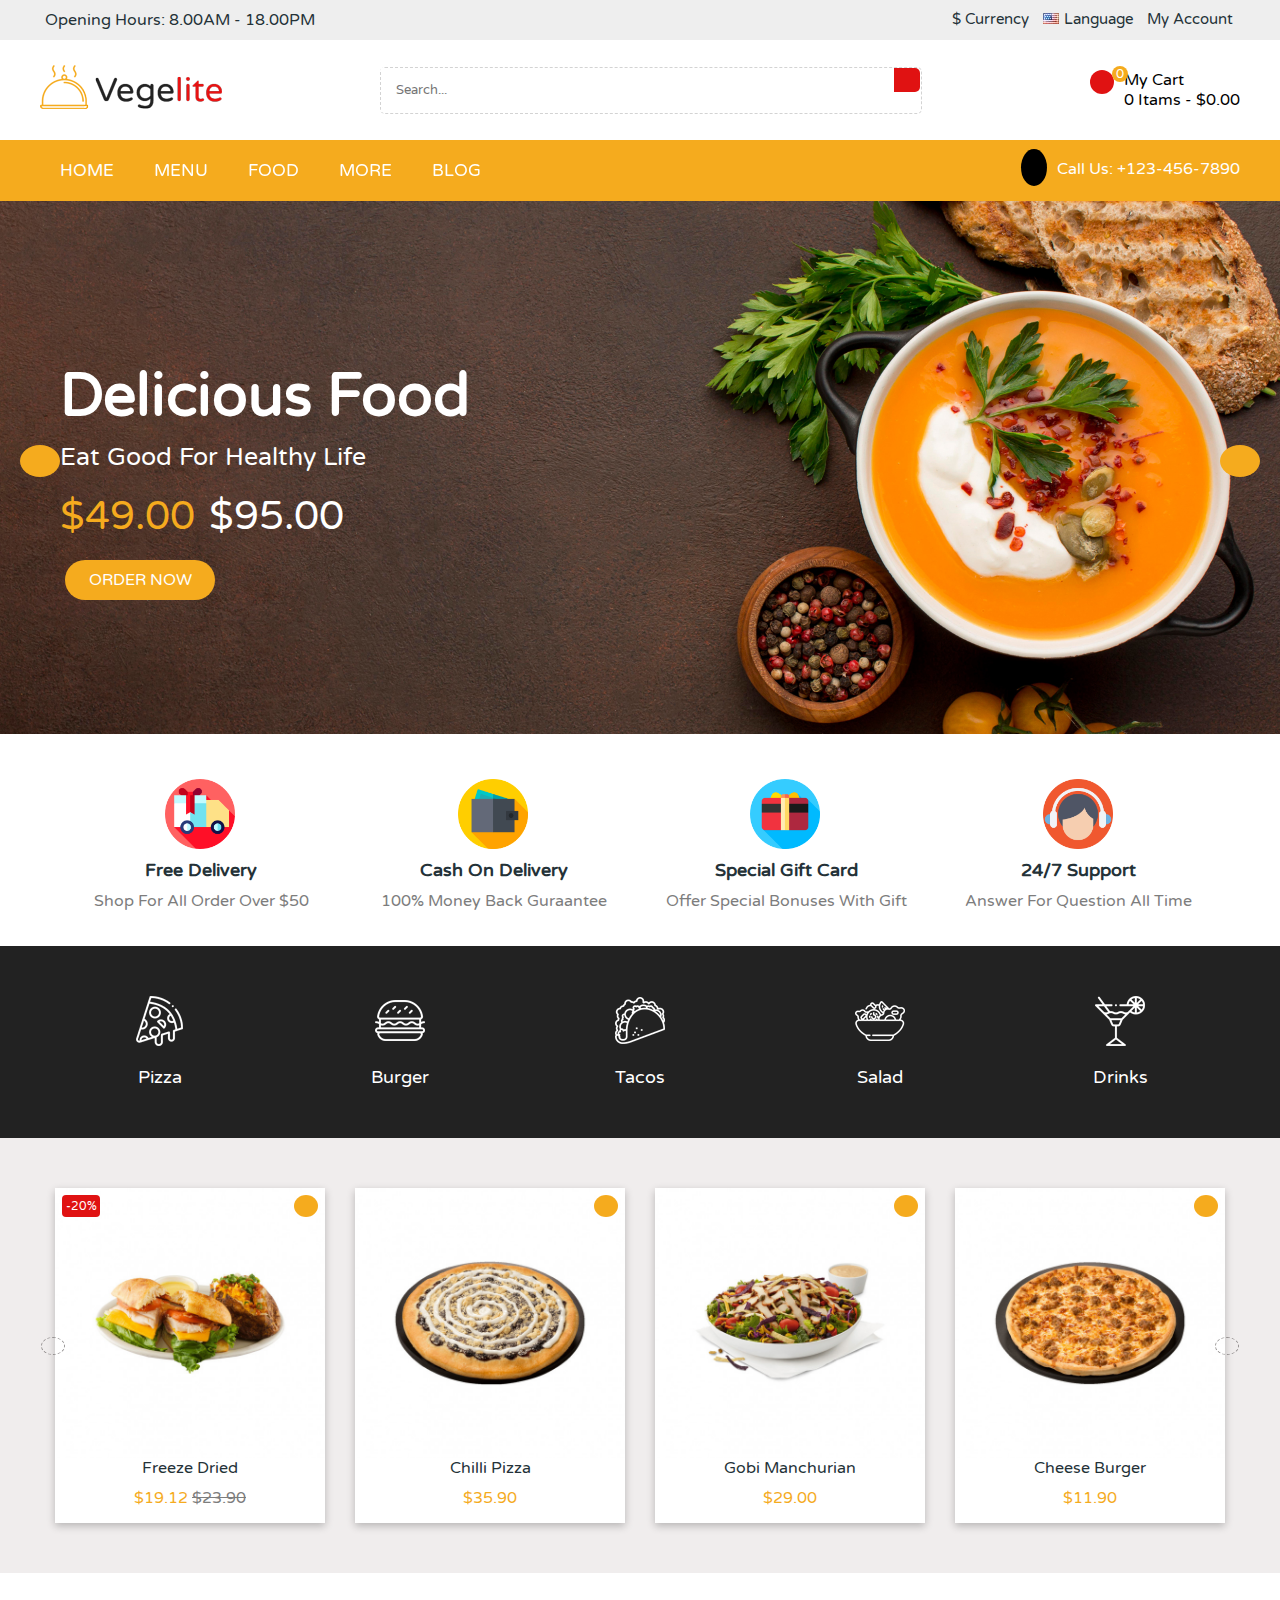
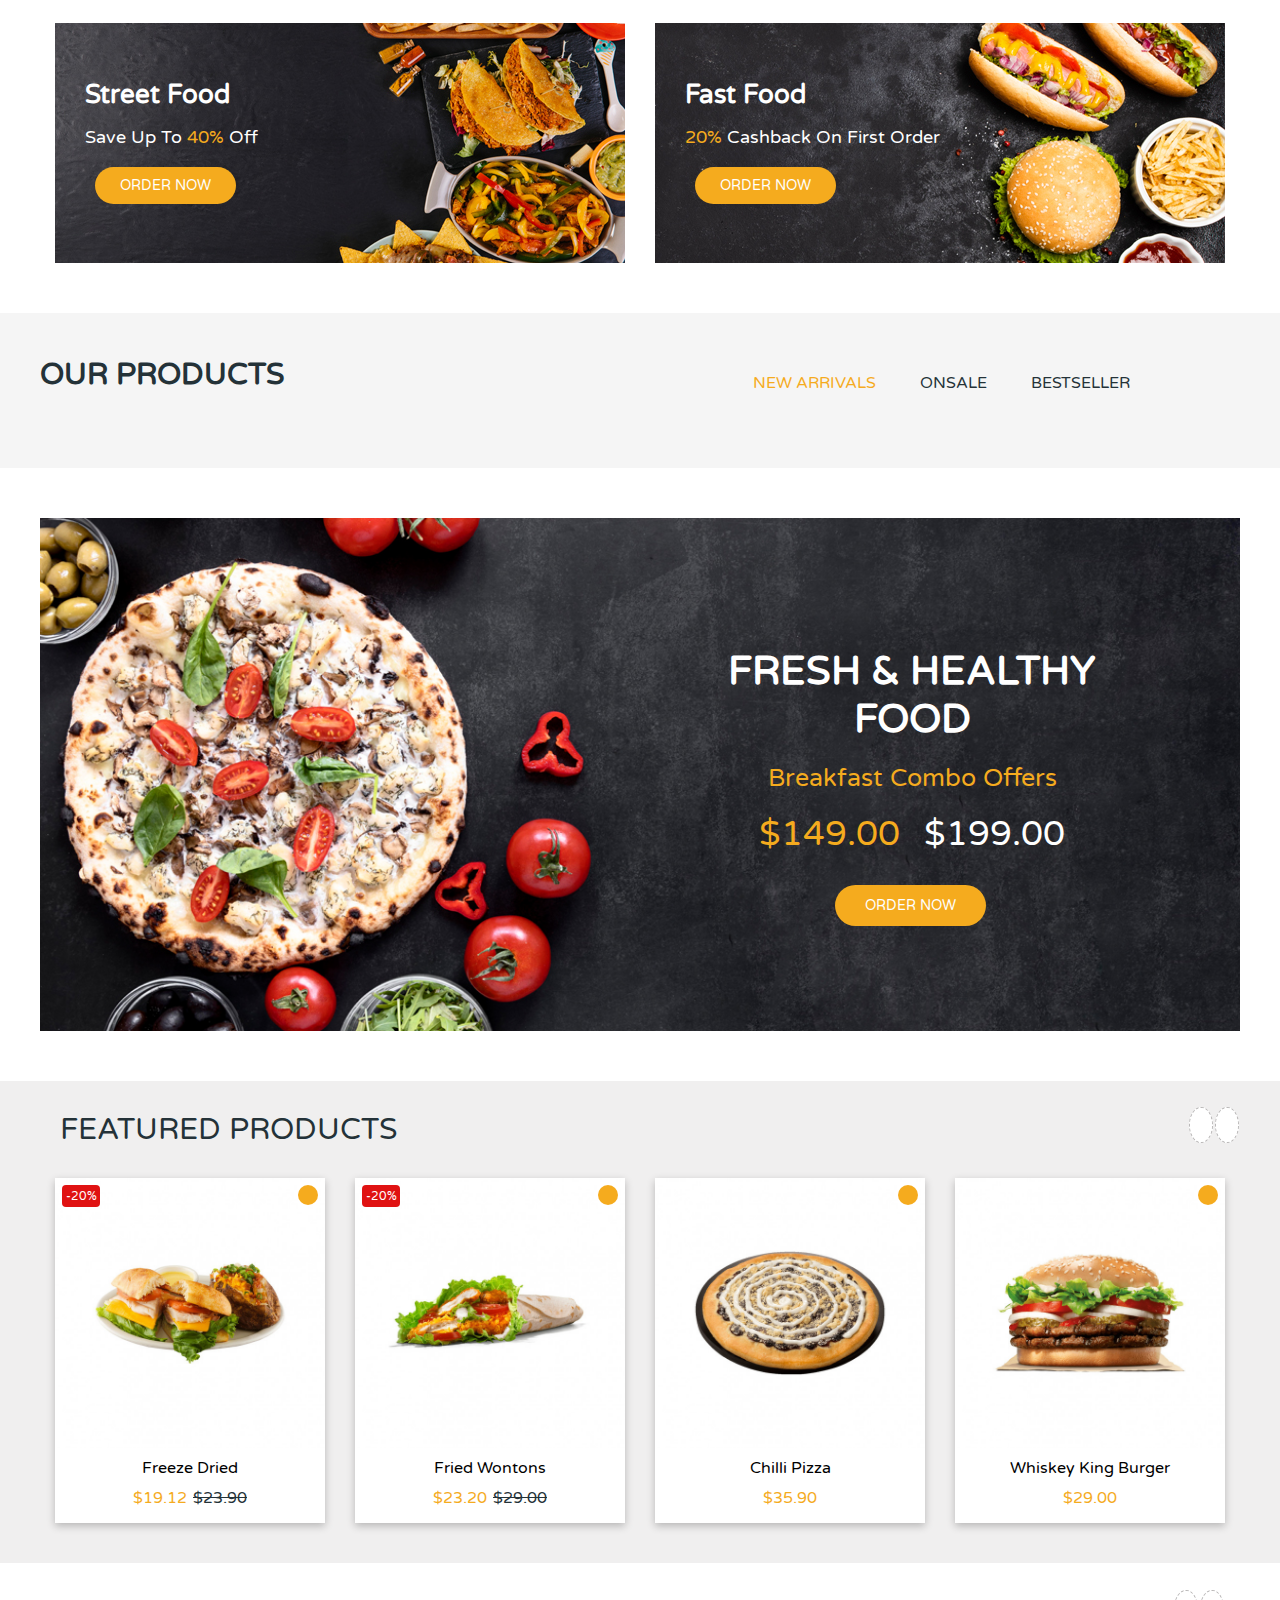
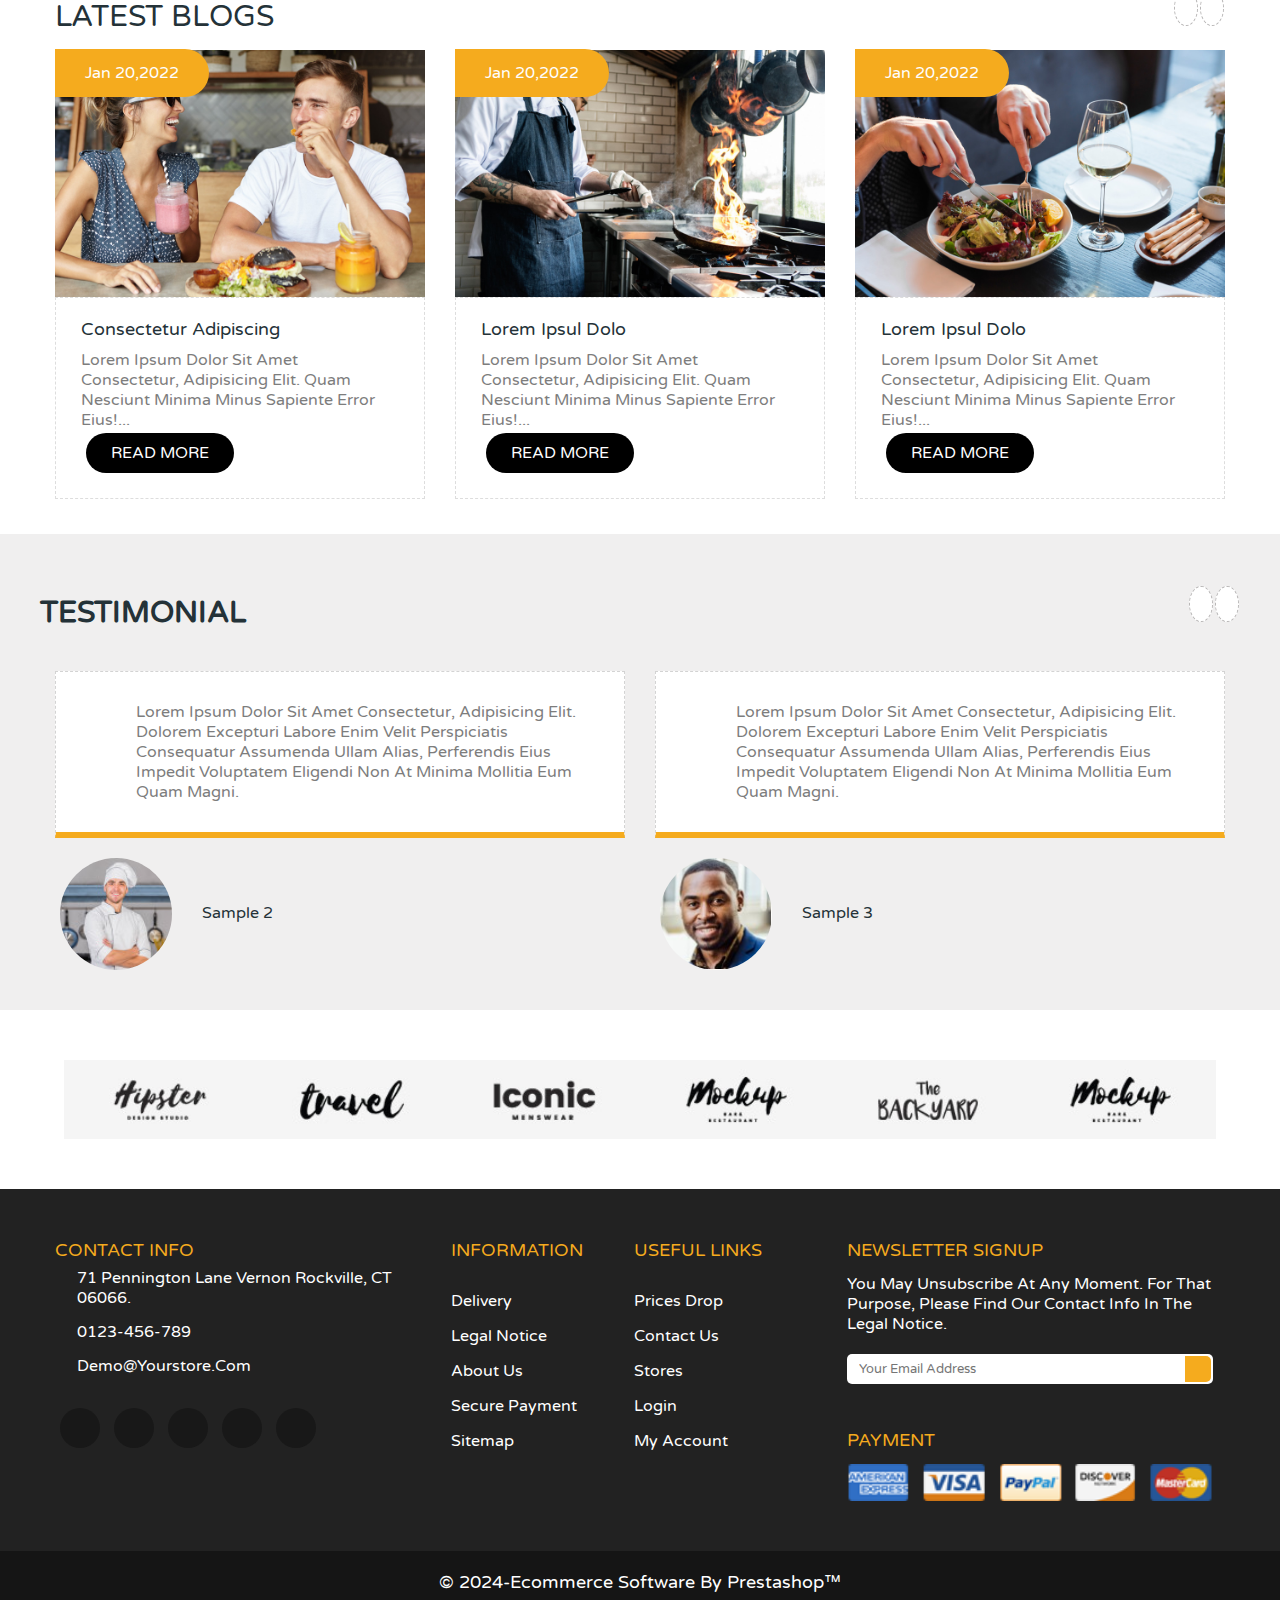
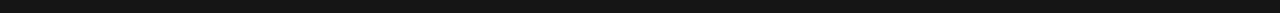
==== commit 27252970: "food" ====
--- a/index.html
+++ b/index.html
@@ -297,7 +297,7 @@
                     </div>
                 </div>
 
-                <div class="product-iteam">
+                <div class="product-iteam product-none">
                     <div class="inner-iteam">
                         <div class="inner-info">
                             <a class="iteam-button"><i class="fa-solid fa-basket-shopping"></i></a>
@@ -494,7 +494,7 @@
                         </div>
                     </div>
 
-                    <div class="menu-iteam-inner">
+                    <div class="menu-iteam-inner menu-iteam-none">
                         <div class="menu-type-iteam">
                             <div class="menu-iteam">
                                 <a href="#" class="menu-button"><i class="fa-solid fa-basket-shopping"></i></a>
--- a/assets/css/style.css
+++ b/assets/css/style.css
@@ -493,7 +493,7 @@
 	display: block;
 }
 .service-outer .container .service-inner .service-iteam .iteam-inner .iteam-content .iteam-content-img {
-	padding: 0px 70px;
+	padding: 0px 100px;
 }
 .service-outer .container .service-inner .service-iteam .iteam-inner .iteam-info {
 	color: #7d7d7d;
@@ -552,7 +552,7 @@
 	width: 50px;
 	margin-bottom: 20px;
 	background-color: transparent;
-	padding: 0 70px;
+	padding: 0 95px;
 }
 .category-outer .container .category-inner .category p {
 	color: white;
@@ -804,8 +804,8 @@
 	text-transform: uppercase;
 	position: absolute;
 	top: 60%;
-	padding: 12px 25px;
-	left: 6%;
+	padding: 10px 25px;
+	left: 7%;
 }
 .offer-outer .container .offer-inner .offer a:hover {
 	background-color: black;
@@ -835,12 +835,12 @@
 }
 .ourproduct-outer .container .ourproduct-inner .ourproduct-type .ourproducts {
 	margin: 0px 20px;
-	font-size: 17px;
+	font-size: 16px;
 	text-transform: uppercase;
 }
 .ourproduct-outer .container .ourproduct-inner .ourproduct-type .ourproducts1 {
 	margin: 0px 20px;
-	font-size: 17px;
+	font-size: 16px;
 	text-transform: uppercase;
 	color: #f5ab1e;
 }
@@ -1084,10 +1084,11 @@
 }
 .blog-outer .container .blog-inner {
 	display: block;
+	padding: 0 15px;
 }
 .blog-outer .container .blog-inner .blog-head {
 	display: flex;
-	padding: 10px 0px;
+	padding: 15px 0px;
 	position: relative;
 }
 .blog-outer .container .blog-inner .blog-head .blog-heading {
@@ -1102,7 +1103,7 @@
 .blog-outer .container .blog-inner .blog-row {
 	display: flex;
 	flex-wrap: wrap;
-	margin: 0px -15px;
+	margin: 0 -15px;
 }
 .blog-outer .container .blog-inner .blog-row .blog {
 	width: 33.33%;
@@ -1113,20 +1114,21 @@
 .blog-outer .container .blog-inner .blog-row .blog .blog-date {
 	position: absolute;
 	background-color: #f5ab1e;
-	padding: 15px 30px;
+	padding: 14px 30px;
 	color: white;
 	border-radius: 0px 40px 40px 0px;
+	top: -1px;
 }
 .blog-outer .container .blog-inner .blog-row .blog .blog-img .blog-image {
 	width: 100%;
 }
 .blog-outer .container .blog-inner .blog-row .blog .blog-info {
 	display: block;
-	padding: 35px 25px;
+	padding: 30px 25px;
 	border: 1px dashed #ddd;
-	margin-top: -5px;
 	position: relative;
 	height: 130px;
+	padding-bottom: 40px;
 }
 .blog-outer .container .blog-inner .blog-row .blog .blog-info .blog-h {
 	margin-bottom: 10px;
@@ -1139,20 +1141,19 @@
 }
 .blog-outer .container .blog-inner .blog-row .blog .blog-info .blog-p {
 	color: #7d7d7d;
-	font-size: 15px;
+	font-size: 16px;
 	margin-bottom: 10px;
 }
 .blog-outer .container .blog-inner .blog-row .blog .blog-info .blog-button {
 	background-color: black;
 	color: white;
-	text-decoration: none;
 	display: block;
 	padding: 10px 25px;
 	border-radius: 50px;
-	margin: 20px;
+	margin: 25px;
 	position: absolute;
 	bottom: 0px;
-	left: 10px;
+	left: 5px;
 	text-transform: uppercase;
 }
 .blog-outer .container .blog-inner .blog-row .blog .blog-info .blog-button:hover {
--- a/assets/css/media quary.css
+++ b/assets/css/media quary.css
@@ -1,4 +1,4 @@
-@media screen and (max-width:1199px){
+@media(max-width:1199px){
     .container{
         max-width: 960px;
     }
@@ -6,7 +6,7 @@
         font-size: 14px;
     }
     .category-outer .container .category-inner .category:hover::after {
-        left: 80px;
+        left: 82px;
     }
     .product-iteam-outer .container .product-iteam-inner .product-iteam{
         width: 33.33%;
@@ -36,8 +36,45 @@
     .offer-outer .container .offer-inner .offer .offer-info .offer-p{
         margin-bottom: 20px;
     }
+    .service-outer .container .service-inner .service-iteam .iteam-inner .iteam-content .iteam-content-img {
+        padding: 0px 70px;
+    }
+    .category-outer .container .category-inner .category .category-img {
+        padding: 0px 70px;
+    }
+    .offer-outer .container .offer-inner .offer .offer-info h2 {
+        margin-bottom: 10px;
+        font-weight: 400;
+    }
+    .ourproduct-outer .container .ourproduct-inner .ourproduct-title{
+        font-size: 24px;
+    }
+    .advertise-outer .container .advertise-inner .advertise-info{
+        top: 15%;
+    }
+    .menu-outer .container .menu-inner .menu-type-inner .menu-iteam-inner{
+        width: 33.33%;
+    }
+    .menu-outer .container .menu-inner .menu-type-inner .menu-iteam-none{
+        display: none;
+    }
+    .blog-outer .container .blog-inner .blog-head .blog-heading{
+        font-size: 24px;
+    }
+    .blog-outer .container .blog-inner .blog-row .blog .blog-info .blog-p{
+        font-size: 14px;
+    }
+    .blog-outer .container .blog-inner .blog-row .blog .blog-info .blog-button{
+        margin: 25px;
+        bottom: -5px;
+        left: 0px;
+    }
+    .cook-outer .container .cook-inner .cook-head .cook-heading{
+        font-size: 24px;
+    }
 }
-@media screen and (max-width: 991px){
+
+@media(max-width: 991px){
     .container{
         max-width: 720px;
     }
@@ -45,12 +82,14 @@
         left: 57px;
     }
 }
-@media screen and (max-width: 767px){
+
+@media(max-width: 767px){
     .container{
         max-width: 540px;
     }
 }
-@media screen and (max-width: 575px){
+
+@media(max-width: 575px){
     .container{
         max-width: 100%;
     }
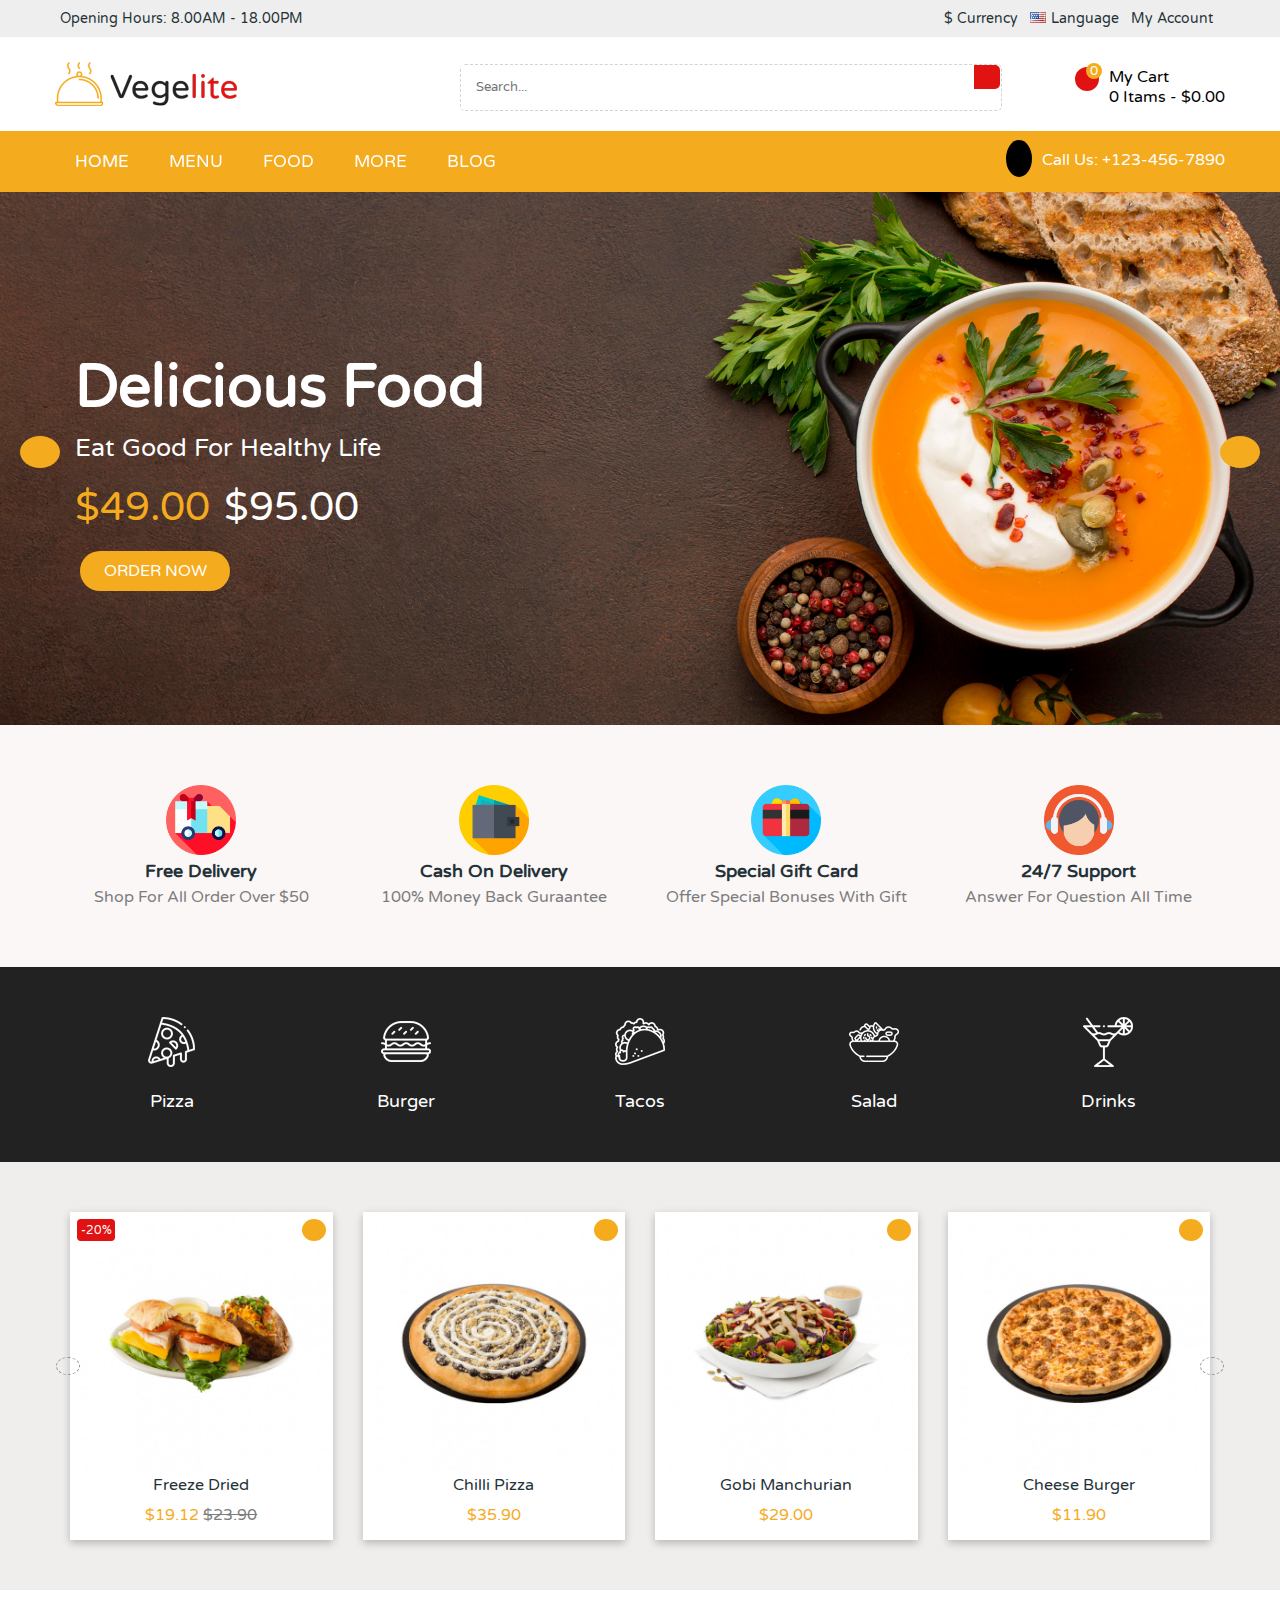
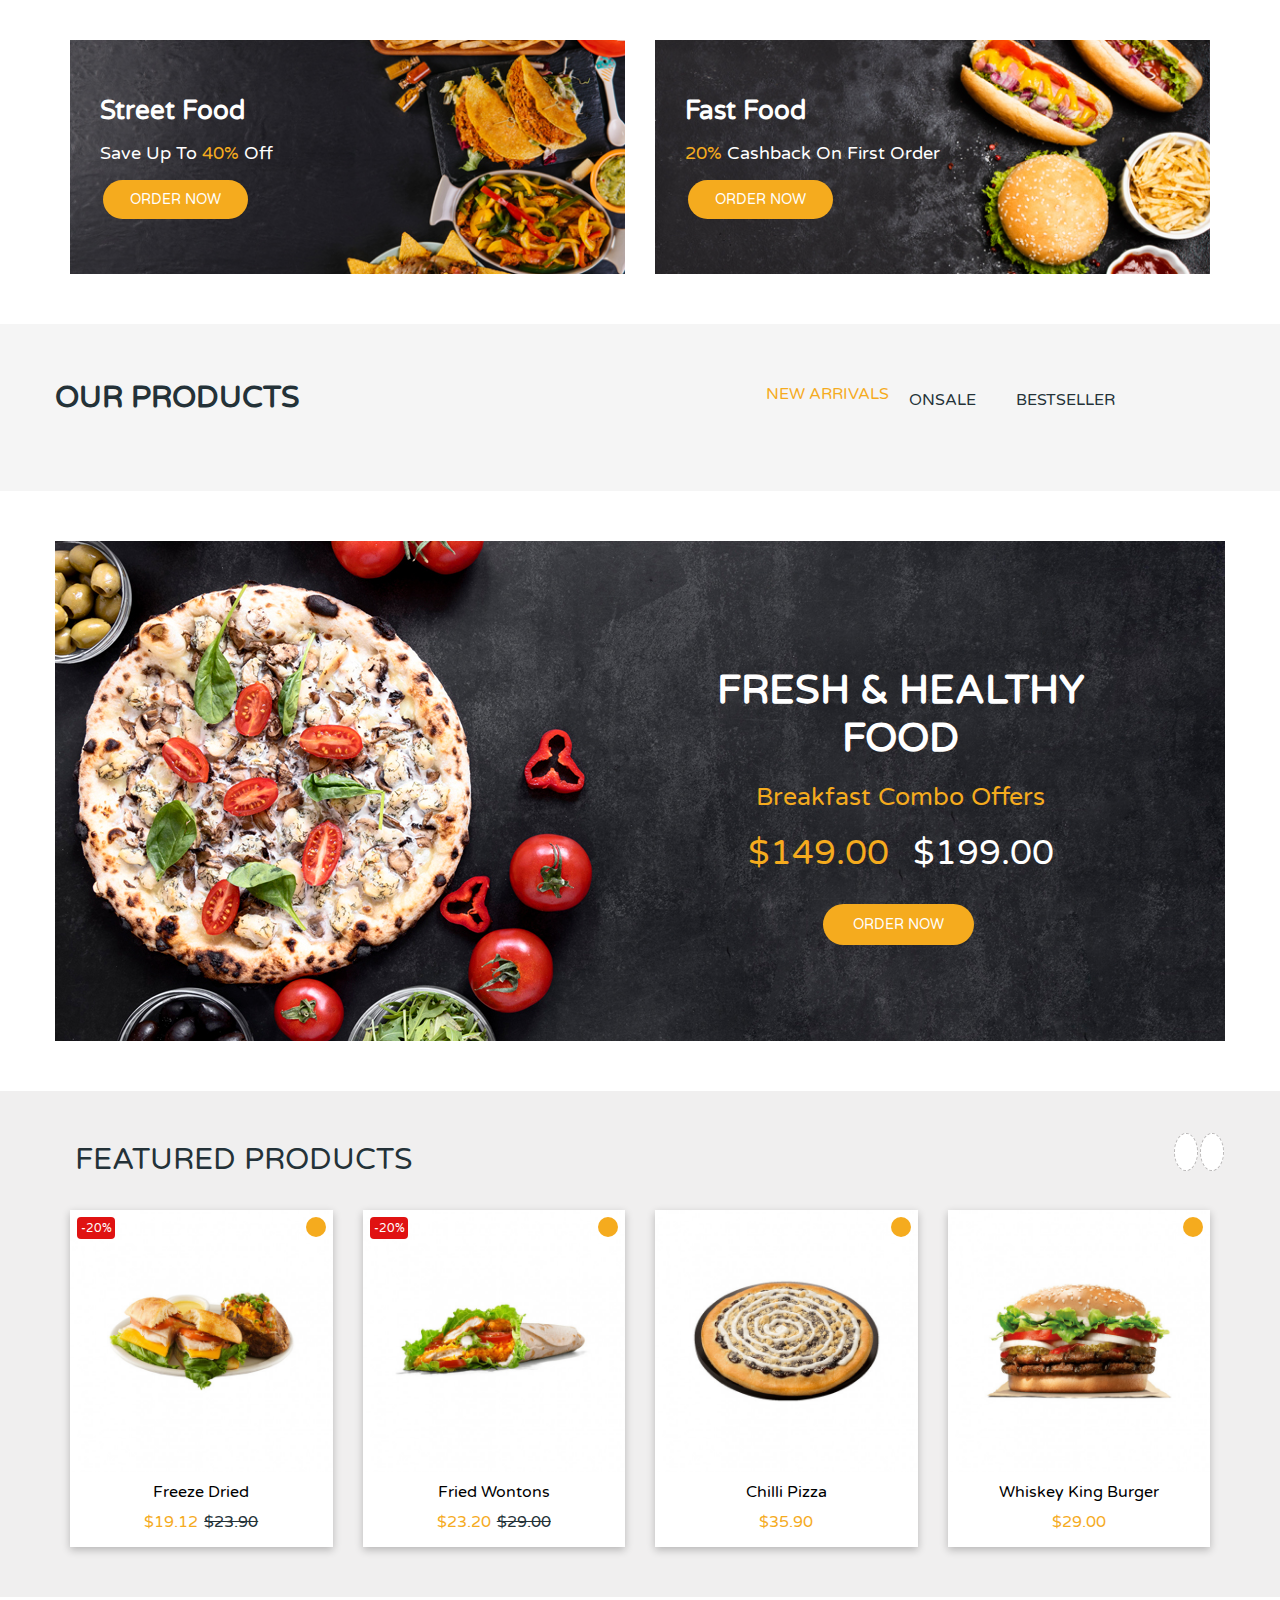
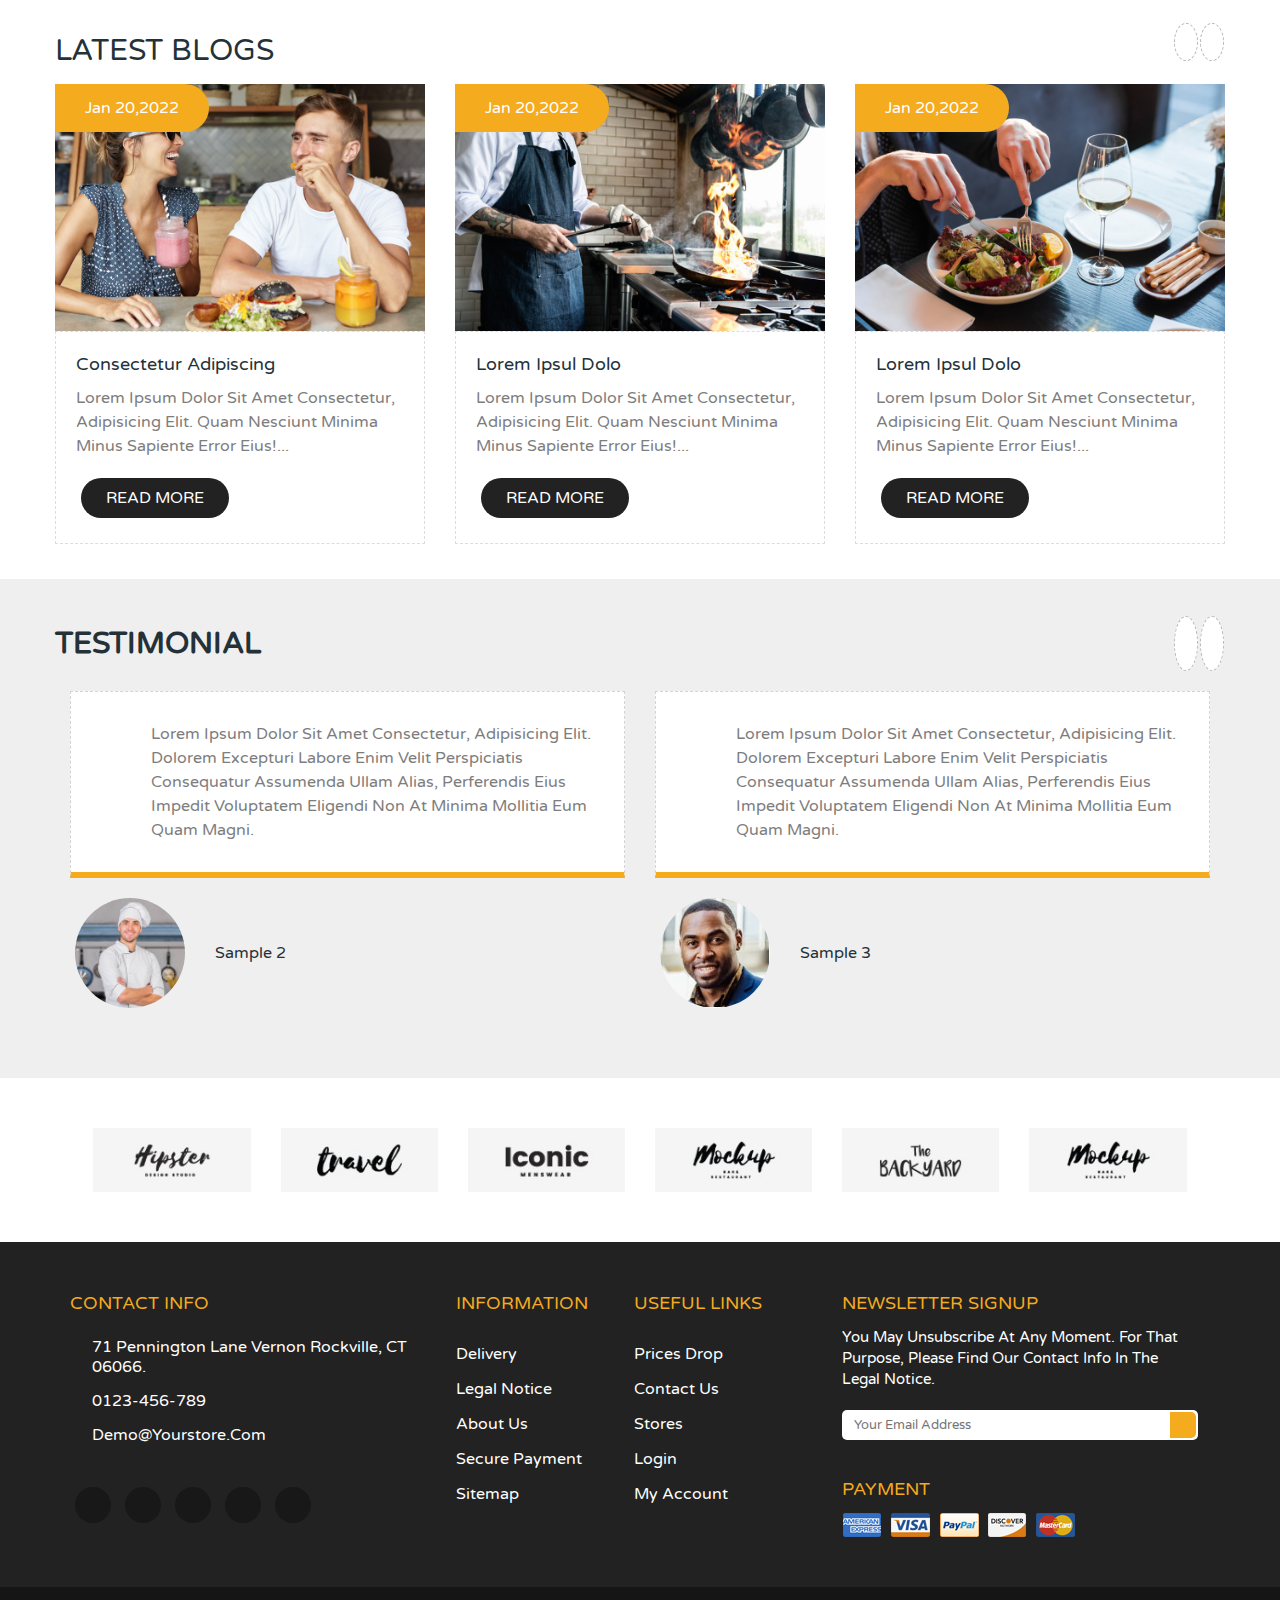
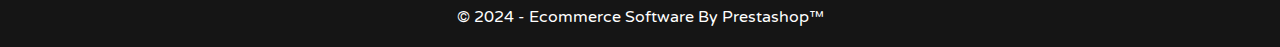
==== commit f454f39a: "food" ====
--- a/index.html
+++ b/index.html
@@ -22,12 +22,13 @@
         <div class="container">
             <div class="header-top-inner">
 
-                <div class="header-top-time">
+                <div class="header-top-time header-top-time-none">
                     <i class="fa-regular fa-clock"></i>
                     <p> Opening Hours: 8.00AM - 18.00PM</p>
                 </div>
                 <div class="header-choice">
-                    <a class="header-top-a" href="#"><span>$ currency <i class="fa-solid fa-angle-down"></i></span></a>
+                    <a class="header-top-a " href="#"><span class="dollarnone">$</span><span> currency <i
+                                class="fa-solid fa-angle-down"></i></span></a>
                     <a class="header-top-a" href="#"><span><img class="country-flag" src="assets/image/usa.jpg"
                                 alt="english">Language <i class="fa-solid fa-angle-down"></i></span></a>
                     <a class="header-top-a" href="#"><span><i class="fa-regular fa-user"></i> my account <i
@@ -55,9 +56,11 @@
                 </div>
                 <div class="header-cart">
                     <button class="hrader-cart-button" type="submit"><a href="#"><i
-                                class="fa-solid fa-basket-shopping"></i></a></button>
-                    <a href="#" class="order-count">0</a href="#">
-                    <a class="header-middle-a" href="#">my cart <br>0 itams - $0.00</a>
+                                class="fa-solid fa-basket-shopping"></i></a>
+                        <a href="#" class="order-count">0</a href="#">
+                    </button>
+
+                    <a class="header-middle-a middle-a-hidden" href="#">my cart <br>0 itams - $0.00</a>
                 </div>
 
             </div>
@@ -70,6 +73,11 @@
         <div class="container">
             <div class="header-bottom-inner">
 
+                <div class="open-button">
+                    <a href="#">
+                        <i class="fa-solid fa-bars"></i>
+                    </a>
+                </div>
                 <div class="header-bottom-info">
                     <ul class="header-bottom-ul">
                         <li class="header-bottom-li" type="none"><a href="#">home</a>
@@ -123,6 +131,10 @@
                         </li>
                     </ul>
                 </div>
+                <div class="header-input header-input-display">
+                    <input class="header-middle-input" type="text" placeholder="search...">
+                    <a href="#"><i class="fa-solid fa-magnifying-glass"></i></a>
+                </div>
                 <div class="contact-us">
                     <i class="fa-solid fa-phone"></i>
                     <a class="header-bottom-call" href="tel:+0123456789">call Us: +123-456-7890</a>
@@ -136,7 +148,7 @@
     <!-- main section start -->
     <div class="main-outer">
         <div class="main-inner">
-            <a href="#" class="side-button1"><i class="fa-solid fa-chevron-left"></i></a>
+            <a href="#" class="side-button1 side-button1"><i class="fa-solid fa-chevron-left"></i></a>
             <a href="#" class="side-button2"><i class="fa-solid fa-chevron-right"></i></a>
             <img class="main-bener" src="assets/image/main-bg1.jpg" alt="bg">
 
@@ -144,12 +156,16 @@
                 <div class="container">
                     <div class="main-title-inner">
                         <h1 class="main-h1">delicious food</h1>
-                        <p class="main-p">eat good for healthy life</p>
+                        <p class="main-p main-p-none">eat good for healthy life</p>
                         <span class="main-span1">$49.00</span>
                         <span class="main-span2">$95.00</span>
                         <a href="#" class="main-button">order now</a>
                     </div>
                 </div>
+            </div>
+            <div class="dots">
+                <a class="dot-a" href="#"><i class="fa-solid fa-circle"></i></a>
+                <a class="dot-a" href="#"><i class="fa-solid fa-circle"></i></a>
             </div>
 
         </div>
@@ -221,22 +237,27 @@
                 <a href="#" class="category">
                     <img class="category-img" src="assets/image/category1.png" alt="category1">
                     <p>pizza</p>
+                    <div class="category-underline"></div>
                 </a>
                 <a href="#" class="category">
                     <img class="category-img" src="assets/image/category2.png" alt="category2">
                     <p>burger</p>
+                    <div class="category-underline"></div>
                 </a>
                 <a href="#" class="category">
                     <img class="category-img" src="assets/image/category3.png" alt="category3">
                     <p>tacos</p>
+                    <div class="category-underline"></div>
                 </a>
-                <a href="#" class="category">
+                <a href="#" class="category category-none">
                     <img class="category-img" src="assets/image/category4.png" alt="category4">
                     <p>salad</p>
+                    <div class="category-underline"></div>
                 </a>
-                <a href="#" class="category">
+                <a href="#" class="category category-none">
                     <img class="category-img" src="assets/image/category5.png" alt="category5">
                     <p>drinks</p>
+                    <div class="category-underline"></div>
                 </a>
             </div>
         </div>
@@ -276,7 +297,7 @@
                     </div>
                 </div>
 
-                <div class="product-iteam">
+                <div class="product-iteam product2-none">
                     <div class="inner-iteam">
                         <div class="inner-info">
                             <a class="iteam-button"><i class="fa-solid fa-basket-shopping"></i></a>
@@ -318,7 +339,7 @@
                     </div>
                 </div>
 
-                <div class="product-iteam">
+                <div class="product-iteam product4-none">
                     <div class="inner-iteam">
                         <div class="inner-info">
                             <a class="iteam-button"><i class="fa-solid fa-basket-shopping"></i></a>
@@ -382,7 +403,7 @@
             <div class="ourproduct-inner">
                 <h2 class="ourproduct-title">Our Products</h2>
                 <div class="ourproduct-type">
-                    <a href="#" class="ourproducts1">new arrivals</a>
+                    <a href="#" class="ourproducts1">NEW ARRIVALS</a>
                     <a href="#" class="ourproducts">onsale</a>
                     <a href="#" class="ourproducts">bestseller</a>
                 </div>
@@ -401,7 +422,7 @@
                 <div class="advertise-info">
                     <h2 class="advertise-heading">FRESH & HEALTHY <br>FOOD</h2>
                     <div class="advertise-title">
-                        <p class="advertise-p">Breakfast Combo Offers</p>
+                        <p class="advertise-p advertise-p-none">Breakfast Combo Offers</p>
                         <span class="advertise-price">$149.00</span>
                         <span class="advertise-delet">$199.00</span>
                     </div>
@@ -450,7 +471,7 @@
                         </div>
                     </div>
 
-                    <div class="menu-iteam-inner">
+                    <div class="menu-iteam-inner menu-iteam-sm">
                         <div class="menu-type-iteam">
                             <div class="menu-iteam">
                                 <span class="menu-discount">-20%</span>
@@ -473,12 +494,33 @@
                         </div>
                     </div>
 
+                    <div class="menu-iteam-inner extra-iteam-inner">
+                        <div class="menu-type-iteam">
+                            <div class="menu-iteam">
+                                <a href="#" class="menu-button"><i class="fa-solid fa-basket-shopping"></i></a>
+                                <div class="menu-type-image">
+                                    <img class="real-img" src="assets/image/manchuryan.jpg" alt="iteam3">
+                                    <img src="assets/image/chilli pizza.jpg" alt="chilli pizza" class="hover-img">
+                                    <div class="main-icon">
+                                        <a class="left-icon" href="#"><i class="fa-regular fa-heart"></i></a>
+                                        <a class="middle-icon" href="#"><i class="fa-regular fa-eye"></i></a>
+                                        <a class="right-icon" href="#"><i class="fa-solid fa-repeat"></i></a>
+                                    </div>
+                                </div>
+                            </div>
+                            <div class="menu-info">
+                                <a href="#" class="menu-name">Gobi manchurian</a><br>
+                                <span class="menu-price">$29.00</span>
+                            </div>
+                        </div>
+                    </div>
+
                     <div class="menu-iteam-inner">
                         <div class="menu-type-iteam">
                             <div class="menu-iteam">
                                 <a href="#" class="menu-button"><i class="fa-solid fa-basket-shopping"></i></a>
                                 <div class="menu-type-image">
-                                    <img class="real-img" src="assets/image/chilli pizza.jpg" alt="iteam3">
+                                    <img class="real-img" src="assets/image/chilli pizza.jpg" alt="iteam4">
                                     <img src="assets/image/hot dog.jpg" alt="hot dog" class="hover-img">
                                     <div class="main-icon">
                                         <a class="left-icon" href="#"><i class="fa-regular fa-heart"></i></a>
@@ -494,13 +536,13 @@
                         </div>
                     </div>
 
-                    <div class="menu-iteam-inner menu-iteam-none">
+                    <div class="menu-iteam-inner menu-iteam-none menu-iteam-sm">
                         <div class="menu-type-iteam">
                             <div class="menu-iteam">
                                 <a href="#" class="menu-button"><i class="fa-solid fa-basket-shopping"></i></a>
                                 <div class="menu-type-image">
-                                    <img class="real-img" src="assets/image/burger.jpg" alt="iteam4">
-                                    <img src="assets/image/chese pizza.jpg" alt="pizza" class="hover-img">
+                                    <img class="real-img" src="assets/image/burger.jpg" alt="iteam5">
+                                    <img src="assets/image/chilli pizza.jpg" alt="pizza" class="hover-img">
                                     <div class="main-icon">
                                         <a class="left-icon" href="#"><i class="fa-regular fa-heart"></i></a>
                                         <a class="middle-icon" href="#"><i class="fa-regular fa-eye"></i></a>
@@ -514,6 +556,28 @@
                             </div>
                         </div>
                     </div>
+
+                    <div class="menu-iteam-inner extra-iteam-inner">
+                        <div class="menu-type-iteam">
+                            <div class="menu-iteam">
+                                <a href="#" class="menu-button"><i class="fa-solid fa-basket-shopping"></i></a>
+                                <div class="menu-type-image">
+                                    <img class="real-img" src="assets/image/chese pizza.jpg" alt="iteam6">
+                                    <img src="assets/image/frenki.jpg" alt="frenki" class="hover-img">
+                                    <div class="main-icon">
+                                        <a class="left-icon" href="#"><i class="fa-regular fa-heart"></i></a>
+                                        <a class="middle-icon" href="#"><i class="fa-regular fa-eye"></i></a>
+                                        <a class="right-icon" href="#"><i class="fa-solid fa-repeat"></i></a>
+                                    </div>
+                                </div>
+                            </div>
+                            <div class="menu-info">
+                                <a href="#" class="menu-name">chilli pizza</a><br>
+                                <span class="menu-price">$35.90</span>
+                            </div>
+                        </div>
+                    </div>
+
                 </div>
             </div>
         </div>
@@ -534,12 +598,16 @@
                 </div>
 
                 <div class="blog-row">
-
                     <div class="blog">
                         <span class="blog-date">jan 20,2022</span>
                         <div class="blog-img">
-                            <img class="blog-image" src="assets/image/blog1.jpg" alt="blog1">
-                        </div>
+                            <a href="#"><img class="blog-image" src="assets/image/blog1.jpg" alt="blog1"></a>
+                            <div class="blog-hover">
+                                <a class="blog-hover1" href="#"><i class="fa-solid fa-magnifying-glass"></i></a>
+                                <a class="blog-hover2" href="#"><i class="fa-solid fa-link"></i></a>
+                            </div>
+                        </div>
+
                         <div class="blog-info">
                             <h3 class="blog-h"><a href="#">consectetur adipiscing</a></h3>
                             <p class="blog-p">Lorem ipsum dolor sit amet consectetur, adipisicing elit. Quam
@@ -549,10 +617,14 @@
                         </div>
 
                     </div>
-                    <div class="blog">
+                    <div class="blog blog2-none">
                         <span class="blog-date">jan 20,2022</span>
                         <div class="blog-img">
-                            <img class="blog-image" src="assets/image/blog2.jpg" alt="blog1">
+                            <a href="#"><img class="blog-image" src="assets/image/blog2.jpg" alt="blog1"></a>
+                            <div class="blog-hover">
+                                <a class="blog-hover1" href="#"><i class="fa-solid fa-magnifying-glass"></i></a>
+                                <a class="blog-hover2" href="#"><i class="fa-solid fa-link"></i></a>
+                            </div>
                         </div>
                         <div class="blog-info">
                             <h3 class="blog-h"><a href="#">lorem ipsul dolo</a></h3>
@@ -563,19 +635,23 @@
                         </div>
 
                     </div>
-                    <div class="blog">
+                    <div class="blog blog-none">
                         <span class="blog-date">jan 20,2022</span>
                         <div class="blog-img">
-                            <img class="blog-image" src="assets/image/blog3.jpg" alt="blog1">
+                            <a href="#"><img class="blog-image" src="assets/image/blog3.jpg" alt="blog1"></a>
+                            <div class="blog-hover">
+                                <a class="blog-hover1" href="#"><i class="fa-solid fa-magnifying-glass"></i></a>
+                                <a class="blog-hover2" href="#"><i class="fa-solid fa-link"></i></a>
+                            </div>
                         </div>
                         <div class="blog-info">
                             <h3 class="blog-h"><a href="#">lorem ipsul dolo</a></h3>
                             <p class="blog-p">Lorem ipsum dolor sit amet consectetur, adipisicing elit. Quam
                                 nesciunt
                                 minima minus sapiente error eius!...</p>
+
                             <a class="blog-button" href="#">read more</a>
                         </div>
-
                     </div>
 
                 </div>
@@ -599,6 +675,19 @@
                 </div>
 
                 <div class="cook-info">
+                    <div class="cooks cooks-none">
+                        <div class="cook-contant">
+                            <i class="fa-solid fa-quote-right"></i>
+                            <p class="cook-p">Lorem ipsum dolor sit amet consectetur, adipisicing elit. Dolorem
+                                excepturi labore enim
+                                velit perspiciatis consequatur assumenda ullam alias, perferendis eius impedit
+                                voluptatem eligendi non at minima mollitia eum quam magni.</p>
+                        </div>
+                        <div class="cook-profile">
+                            <img class="cook-image" src="assets/image/cook1.jpg" alt="cook1">
+                            <h4 class="cook-h">sample 2</h4>
+                        </div>
+                    </div>
                     <div class="cooks">
                         <div class="cook-contant">
                             <i class="fa-solid fa-quote-right"></i>
@@ -608,19 +697,6 @@
                                 voluptatem eligendi non at minima mollitia eum quam magni.</p>
                         </div>
                         <div class="cook-profile">
-                            <img class="cook-image" src="assets/image/cook1.jpg" alt="cook1">
-                            <h4 class="cook-h">sample 2</h4>
-                        </div>
-                    </div>
-                    <div class="cooks">
-                        <div class="cook-contant">
-                            <i class="fa-solid fa-quote-right"></i>
-                            <p class="cook-p">Lorem ipsum dolor sit amet consectetur, adipisicing elit. Dolorem
-                                excepturi labore enim
-                                velit perspiciatis consequatur assumenda ullam alias, perferendis eius impedit
-                                voluptatem eligendi non at minima mollitia eum quam magni.</p>
-                        </div>
-                        <div class="cook-profile">
                             <img class="cook-image" src="assets/image/cook2.jpg" alt="cook2">
                             <h4 class="cook-h">sample 3</h4>
                         </div>
@@ -637,22 +713,22 @@
         <div class="container">
             <div class="brand-inner">
 
-                <div class="brands">
+                <div class="brands brands-none">
                     <a href="#"><img src="assets/image/brand1.jpg" alt="brand"></a>
                 </div>
-                <div class="brands">
+                <div class="brands brands-none">
                     <a href="#"><img src="assets/image/brand2.jpg" alt="brand"></a>
                 </div>
-                <div class="brands">
+                <div class="brands brand3-none">
                     <a href="#"><img src="assets/image/brand3.jpg" alt="brand"></a>
                 </div>
-                <div class="brands">
+                <div class="brands brand-sm-none">
                     <a href="#"><img src="assets/image/brand4.jpg" alt="brand"></a>
                 </div>
                 <div class="brands">
                     <a href="#"><img src="assets/image/brand5.jpg" alt="brand"></a>
                 </div>
-                <div class="brands">
+                <div class="brands brand-none">
                     <a href="#"><img src="assets/image/brand6.jpg" alt="brand"></a>
                 </div>
 
@@ -671,7 +747,8 @@
                     <div class="footer">
                         <div class="footer-info">
                             <span class="footer-heading">Contact info</span>
-                            <ul>
+                            <a class="footer-arrow" href="#"><i class="fa-solid fa-angle-down"></i></a>
+                            <ul class="footer-content-none">
                                 <li class="footer1-li" type="none">
                                     71 Pennington Lane Vernon Rockville, CT 06066.
                                 </li>
@@ -683,7 +760,7 @@
                                 </li>
                             </ul>
                         </div>
-                        <div class="social-media">
+                        <div class="social-media footer-content-none">
                             <a class="app-logo" href="#"><i class="fa-brands fa-facebook-f"></i></a>
                             <a class="app-logo" href="#"><i class="fa-brands fa-twitter"></i></a>
                             <a class="app-logo" href="#"><i class="fa-brands fa-google-plus-g"></i></a>
@@ -695,7 +772,8 @@
                     <div class="footer">
                         <div class="footer-1">
                             <div class="footer-heading">Information</div>
-                            <ul class="footer2-ul">
+                            <a class="footer-arrow" href="#"><i class="fa-solid fa-angle-down"></i></a>                            
+                            <ul class="footer2-ul footer-content-none">
                                 <li class="footer2-li" type="none"><a class="footer2-a" href="#">delivery</a></li>
                                 <li class="footer2-li" type="none"><a class="footer2-a" href="#">legal notice</a>
                                 </li>
@@ -707,7 +785,8 @@
                         </div>
                         <div class="footer-1">
                             <div class="footer-heading">Useful links</div>
-                            <ul class="footer2-ul">
+                            <a class="footer-arrow" href="#"><i class="fa-solid fa-angle-down"></i></a>
+                            <ul class="footer2-ul footer-content-none">
                                 <li class="footer2-li" type="none"><a class="footer2-a" href="#">prices drop</a>
                                 </li>
                                 <li class="footer2-li" type="none"><a class="footer2-a" href="#">contact us</a></li>
@@ -745,7 +824,7 @@
             <div class="container">
                 <div class="footer-bottom-inner">
 
-                    <p><a class="footer-bottom-a" href="#">© 2024-ecommerce software by prestashop™</a></p>
+                    <p><a class="footer-bottom-a" href="#">© 2024 - ecommerce software by prestashop™</a></p>
 
                 </div>
             </div>
--- a/assets/css/style.css
+++ b/assets/css/style.css
@@ -11,6 +11,8 @@
 	width: 100%;
 	display: block;
 	margin: 0 auto;
+	padding: 0px 15px;
+	box-sizing: border-box;
 }
 img {
 	display: block;
@@ -18,16 +20,21 @@
 	height: auto;
 }
 .scroll-button {
-	padding: 7px 10px;
-	border: 1px dashed #797575;
+	padding: 8px 11px;
+	border: 1px dashed #79757588;
 	border-radius: 50%;
 	background-color: white;
 	margin: 1px;
 }
 .scroll-button:hover {
 	background-color: #f5ab1e;
-	color: white;
+	opacity: 0.5;
+	padding: 8px 11px;
 	border: none;
+	color: white;
+}
+.scroll-button:hover .fa-solid{
+	color: white;
 }
 ::selection {
 	background-color: #222222;
@@ -56,7 +63,7 @@
 }
 
 .header-top-outer .container .header-top-inner .header-top-time {
-	font-size: 16px;
+	font-size: 14px;
 	display: flex;
 }
 
@@ -70,9 +77,15 @@
 	display: flex;
 }
 .header-top-outer .container .header-top-inner .header-choice .header-top-a {
-	margin: 0px 7px;
+	margin-right: 12px;
 	text-decoration: none;
-	font-size: 15px;
+	font-size: 14px;
+}
+.header-top-outer .container .header-top-inner .header-choice .header-top-a .dollarnone {
+	font-size: 14px;
+}
+.header-top-outer .container .header-top-inner .header-choice .header-top-a .fa-solid.fa-angle-down {
+	font-size: 14px;
 }
 .header-top-outer .container .header-top-inner .header-choice .header-top-a .country-flag {
 	width: 16px;
@@ -113,7 +126,7 @@
 	display: block;
 }
 
-.header-middle .container .header-middle-inner .header-input {
+.header-input {
 	margin: 0 auto;
 	position: relative;
 	background-color: white;
@@ -123,7 +136,7 @@
 	margin-top: 7px;
 }
 
-.header-middle .container .header-middle-inner .header-input .header-middle-input {
+.header-input .header-middle-input {
 	width: 500px;
 	box-sizing: border-box;
 	padding: 15px;
@@ -133,7 +146,7 @@
 	border: none;
 }
 
-.header-middle .container .header-middle-inner .header-input a {
+.header-input a {
 	position: absolute;
 	right: 1px;
 	top: 0px;
@@ -143,15 +156,15 @@
 	border: none;
 }
 
-.header-middle .container .header-middle-inner .header-input a:hover {
+.header-input a:hover {
 	background-color: #222;
 }
 
-.header-middle .container .header-middle-inner .header-input a .fa-solid.fa-magnifying-glass {
-	color: white;
-}
-
-.header-middle .container .header-middle-inner .header-input .header-input-button .fa-solid.fa-magnifying-glass {
+.header-input a .fa-solid.fa-magnifying-glass {
+	color: white;
+}
+
+.header-input .header-input-button .fa-solid.fa-magnifying-glass {
 	color: white;
 }
 
@@ -165,7 +178,9 @@
 }
 
 .header-middle .container .header-middle-inner .header-cart {
-	position: relative;
+	position: absolute;
+	right: 0%;
+	top: 0%;
 }
 
 .header-middle .container .header-middle-inner .header-cart:hover .header-middle-a {
@@ -175,6 +190,7 @@
 .header-middle .container .header-middle-inner .header-cart .hrader-cart-button {
 	border: none;
 	background-color: transparent;
+	position: relative;
 }
 
 .header-middle .container .header-middle-inner .header-cart .order-count {
@@ -183,8 +199,8 @@
 	position: absolute;
 	border-radius: 50%;
 	padding: 0px 4px;
-	left: 20%;
-	top: 10%;
+	right: 16%;
+	top: 14%;
 	font-size: 13px;
 	text-decoration: none;
 }
@@ -211,6 +227,28 @@
 	position: relative;
 	display: flex;
 	color: white;
+}
+.header-bottom .container .header-bottom-inner .open-button {
+	display: none;
+	margin-top: 1.5%;
+	margin-right: 2%;
+}
+.header-bottom .container .header-bottom-inner .open-button a {
+	padding: 8px 11px;
+	background: #e01212;
+	text-align: left;
+	margin: 0;
+	border-radius: 5px;
+	display: inline-block;
+}
+.header-bottom .container .header-bottom-inner .open-button a .fa-solid.fa-bars {
+	color: #fff;
+}
+.header-input-display {
+	display: none;
+	height: 40px;
+	margin: 5px auto;
+	margin-right: 0px;
 }
 
 .header-bottom .container .header-bottom-inner .header-bottom-info .header-bottom-ul {
@@ -361,13 +399,26 @@
 .main-outer {
 	display: block;
 	clear: both;
-	padding-bottom: 20px;
 	position: relative;
 	overflow: hidden;
 }
 .main-outer .main-inner {
 	display: block;
 	position: relative;
+}
+.main-outer .main-inner .dots {
+	display: none;
+}
+.main-outer .main-inner .dots .dot-a {
+	margin-right: 5px;
+	font-size: 9px;
+}
+.main-outer .main-inner .dots .dot-a:hover .fa-solid.fa-circle {
+	color: #f5ab1e;
+}
+.main-outer .main-inner .dots .dot-a .fa-solid.fa-circle {
+	font-size: 9px;
+	color: white;
 }
 .main-outer .main-inner .side-button1 {
 	padding: 16px 20px;
@@ -464,12 +515,12 @@
 .service-outer {
 	clear: both;
 	display: block;
-	margin-bottom: 10px;
+	padding: 50px 0px;
+	background-color: rgba(251, 246, 246, 0.9);
 }
 .service-outer .container .service-inner {
 	display: flex;
 	flex-wrap: wrap;
-	padding: 15px;
 	box-sizing: border-box;
 }
 .service-outer .container .service-inner .service-iteam {
@@ -485,6 +536,7 @@
 .service-outer .container .service-inner .service-iteam .iteam-inner .iteam-content .iteam-content-img .service-img {
 	width: 70px;
 	transition-duration: 0.5s;
+	margin: 0 auto;
 }
 .service-outer .container .service-inner .service-iteam:hover .service-img {
 	transform: rotatey(360deg);
@@ -504,8 +556,7 @@
 .service-outer .container .service-inner .service-iteam .iteam-inner .iteam-content .service-type {
 	display: block;
 	font-size: 18px;
-	margin-top: 10px;
-	margin-bottom: 10px;
+	padding: 5px 0;
 }
 .service-outer .container .service-inner .service-iteam .iteam-inner .iteam-content .iteam-info {
 	color: #7d7d7d;
@@ -534,7 +585,19 @@
 	font-size: 18px;
 	position: relative;
 }
+.category-outer .container .category-inner .category:hover .category-underline {
+	display: none;
+	height: 5px;
+	background-color: #f5ab1e;
+	width: 54%;
+	position: absolute;
+	top: 98%;
+	left: 50%;
+	transform: translate(-50%,0%);
+	width: 100px;
+}
 .category-outer .container .category-inner .category:hover::after {
+	display: block;
 	content: "\f0d7";
 	font-weight: 900;
 	font-family: "Font Awesome 6 free";
@@ -550,9 +613,9 @@
 }
 .category-outer .container .category-inner .category .category-img {
 	width: 50px;
-	margin-bottom: 20px;
 	background-color: transparent;
-	padding: 0 95px;
+	margin: 0 auto;
+	padding-bottom: 23px;
 }
 .category-outer .container .category-inner .category p {
 	color: white;
@@ -647,7 +710,7 @@
 	padding: 10px 12px;
 	background-color: #e01212;
 	border-radius: 50%;
-	margin: 0 2px;
+	margin: 0px 4px;
 	left: 50%;
 	position: absolute;
 	transform: translate(-50%, 0%);
@@ -658,7 +721,7 @@
 	padding: 10px 12px;
 	background-color: #e01212;
 	border-radius: 50%;
-	margin: 0 2px;
+	margin: 0px 4px;
 	left: 50%;
 	position: absolute;
 	transform: translate(-50%, 0%);
@@ -669,7 +732,7 @@
 	padding: 10px 12px;
 	background-color: #e01212;
 	border-radius: 50%;
-	margin: 0 2px;
+	margin: 0px 4px;
 	left: 50%;
 	position: absolute;
 	transform: translate(-50%, 0%);
@@ -753,10 +816,10 @@
 .offer-outer {
 	display: block;
 	clear: both;
+	padding: 50px 0;
 }
 .offer-outer .container .offer-inner {
 	display: flex;
-	padding: 50px 0px;
 	margin: 0 auto;
 	color: white;
 	font-size: 17px;
@@ -804,8 +867,8 @@
 	text-transform: uppercase;
 	position: absolute;
 	top: 60%;
-	padding: 10px 25px;
-	left: 7%;
+	padding: 11px 27px;
+	left: 6%;
 }
 .offer-outer .container .offer-inner .offer a:hover {
 	background-color: black;
@@ -827,22 +890,24 @@
 .ourproduct-outer .container .ourproduct-inner .ourproduct-title {
 	font-size: 30px;
 	text-transform: uppercase;
-	margin-top: -17px;
+	margin-top: -5px;
 }
 .ourproduct-outer .container .ourproduct-inner .ourproduct-type {
 	position: absolute;
 	right: 90px;
-}
-.ourproduct-outer .container .ourproduct-inner .ourproduct-type .ourproducts {
-	margin: 0px 20px;
+	display: flex;
+}
+.ourproduct-outer .container .ourproduct-inner .ourproduct-type .ourproducts1 {
+	margin: 0px;
 	font-size: 16px;
 	text-transform: uppercase;
-}
-.ourproduct-outer .container .ourproduct-inner .ourproduct-type .ourproducts1 {
-	margin: 0px 20px;
+	color: #f5ab1e;
+}
+.ourproduct-outer .container .ourproduct-inner .ourproduct-type .ourproducts {
 	font-size: 16px;
 	text-transform: uppercase;
-	color: #f5ab1e;
+	padding: 6px 20px;
+	margin: 0px;
 }
 .ourproduct-outer .container .ourproduct-inner .ourproduct-type .ourproducts:hover {
 	color: #f5ab1e;
@@ -926,14 +991,17 @@
 	display: block;
 	background-color: #f0efef;
 	clear: both;
+	padding: 50px 0;
 }
 .menu-outer .container .menu-inner {
 	display: block;
-	width: 100%;
+}
+.menu-outer .container .menu-inner .extra-iteam-inner{
+	display: none !important;
 }
 .menu-outer .container .menu-inner .menu-head {
 	display: flex;
-	padding: 30px 0px;
+	margin-bottom: 32px;
 	position: relative;
 }
 .menu-outer .container .menu-inner .menu-head .menu-heading {
@@ -945,17 +1013,7 @@
 .menu-outer .container .menu-inner .menu-head .menu-scroll-button {
 	position: absolute;
 	right: 0%;
-	top: 35%;
-}
-.scroll-button {
-	padding: 7px 11px;
-	border: 1px dashed #79757588;
-	border-radius: 50%;
-}
-.scroll-button:hover {
-	background-color: #f5ab1e;
-	opacity: 0.5;
-	padding: 8px 12px;
+	top: 4%;
 }
 .menu-outer .container .menu-inner .menu-type-inner {
 	display: flex;
@@ -971,7 +1029,6 @@
 .menu-outer .container .menu-inner .menu-type-inner .menu-iteam-inner .menu-type-iteam {
 	box-sizing: border-box;
 	box-shadow: rgba(0, 0, 0, 0.24) 0px 3px 8px;
-	margin-bottom: 40px;
 }
 .menu-outer .container .menu-inner .menu-type-inner .menu-iteam-inner .menu-type-iteam .menu-iteam .menu-type-image {
 	display: block;
@@ -1084,7 +1141,6 @@
 }
 .blog-outer .container .blog-inner {
 	display: block;
-	padding: 0 15px;
 }
 .blog-outer .container .blog-inner .blog-head {
 	display: flex;
@@ -1117,24 +1173,71 @@
 	padding: 14px 30px;
 	color: white;
 	border-radius: 0px 40px 40px 0px;
-	top: -1px;
-}
-.blog-outer .container .blog-inner .blog-row .blog .blog-img .blog-image {
+	top: 0px;
+	z-index: 1;
+}
+.blog-img {
+	position: relative;
+	display: block;
+}
+.blog-outer .container .blog-inner .blog-row .blog:hover .blog-img{
+	background: #000;
+}
+.blog-outer .container .blog-inner .blog-row .blog:hover .blog-image{
+	opacity: 0.5;
+}
+.blog-outer .container .blog-inner .blog-row .blog .blog-img a .blog-image {
 	width: 100%;
 }
+.blog-outer .container .blog-inner .blog-row .blog:hover .blog-hover a{
+	opacity: 2;
+	margin: 0 2px;
+}
+.blog-hover {
+	position: absolute;
+	top: 50%;
+	left: 50%;
+	transform: translate(-50%,-50%);
+
+}
+.blog-hover a {
+	transition: all 0.3s linear;
+	border: none;
+	border-radius: 25px;
+	background: #f5ab1e;
+	height: 40px;
+	width: 40px;
+	line-height: 40px;
+	margin: -13px;
+	display: inline-block;
+	font-size: 16px;
+	opacity: 0;
+	position: relative;
+}
+.blog-hover a:hover{
+	background-color: #e01212;
+}
+.blog-hover a .fa-solid {
+	color: white;
+	position: absolute;
+	top: 50%;
+	left: 50%;
+	transform: translate(-50%,-50%);
+}
 .blog-outer .container .blog-inner .blog-row .blog .blog-info {
 	display: block;
-	padding: 30px 25px;
+	padding: 30px 20px;
 	border: 1px dashed #ddd;
 	position: relative;
 	height: 130px;
-	padding-bottom: 40px;
+	padding-bottom: 51px;
 }
 .blog-outer .container .blog-inner .blog-row .blog .blog-info .blog-h {
 	margin-bottom: 10px;
 	font-size: 18px;
 	font-weight: 200;
 	margin-top: -10px;
+	line-height: 24px;
 }
 .blog-outer .container .blog-inner .blog-row .blog .blog-info .blog-h a:hover {
 	color: #f5ab1e;
@@ -1143,9 +1246,9 @@
 	color: #7d7d7d;
 	font-size: 16px;
 	margin-bottom: 10px;
+	line-height: 24px;
 }
 .blog-outer .container .blog-inner .blog-row .blog .blog-info .blog-button {
-	background-color: black;
 	color: white;
 	display: block;
 	padding: 10px 25px;
@@ -1153,8 +1256,9 @@
 	margin: 25px;
 	position: absolute;
 	bottom: 0px;
-	left: 5px;
+	left: 0px;
 	text-transform: uppercase;
+	background: #222;
 }
 .blog-outer .container .blog-inner .blog-row .blog .blog-info .blog-button:hover {
 	background-color: #f5ab1e;
@@ -1166,7 +1270,7 @@
 .cook-outer {
 	display: block;
 	clear: both;
-	padding: 20px 0px;
+	padding: 50px 0px;
 	background-color: #f0efef;
 }
 .cook-outer .container .cook-inner {
@@ -1174,8 +1278,10 @@
 }
 .cook-outer .container .cook-inner .cook-head {
 	display: flex;
-	padding: 40px 0px;
-	position: relative;
+	margin-bottom: 32px;
+	position: relative;
+	font-size: 30px;
+	line-height: 30px;
 }
 .cook-outer .container .cook-inner .cook-head .cook-heading {
 	font-size: 30px;
@@ -1208,12 +1314,14 @@
 	font-size: 50px;
 	position: absolute;
 	bottom: -34px;
-	left: 44px;
+	left: 34px;
 }
 .cook-outer .container .cook-inner .cook-info .cooks .cook-contant .cook-p {
-	margin-left: 50px;
+	padding-left: 50px;
 	color: #7d7d7d;
 	font-weight: 300;
+	line-height: 24px;
+	line-height: 24px;
 }
 .cook-outer .container .cook-inner .cook-info .cooks .cook-contant .fa-solid.fa-quote-right {
 	color: #7d7d7d5c;
@@ -1228,7 +1336,7 @@
 }
 .cook-outer .container .cook-inner .cook-info .cooks .cook-profile .cook-image {
 	border-radius: 50%;
-	width: 20%;
+	width: 110px;
 }
 .cook-outer .container .cook-inner .cook-info .cooks .cook-profile .cook-h {
 	display: block;
@@ -1251,6 +1359,8 @@
 }
 .brand-outer .container .brand-inner .brands {
 	width: 16%;
+	padding: 0px 15px;
+	box-sizing: border-box;
 }
 /* brand section end */
 
@@ -1274,15 +1384,32 @@
 }
 .main-footer .footer-outer .container .footer-inner .footer p {
 	color: white;
+	font-size: 15px;
+	line-height: 21px;
 }
 .main-footer .footer-outer .footer-inner .footer .footer-info {
 	display: block;
+	position: relative;
+}
+.footer .footer-arrow {
+	font-size: 15px;
+	padding: 3px 5px;
+	position: absolute;
+	right: 0%;
+	display: none;
+	top: 0%;
+}
+.footer .footer-arrow .fa-solid.fa-angle-down {
+	color: white;
 }
 .footer-heading {
 	color: #f5ab1e;
 	font-size: 18px;
 	text-transform: uppercase;
 	margin-bottom: 13px;
+}
+.main-footer .footer-outer .footer-inner .footer .footer-info ul {
+	margin-top: 16px;
 }
 .main-footer .footer-outer .container .footer-inner .footer .footer-info ul .footer1-li {
 	display: flex;
@@ -1322,7 +1449,7 @@
 }
 .main-footer .footer-outer .container .footer-inner .footer .social-media {
 	display: block;
-	margin: 20px 0px;
+	margin-top: 30px;
 }
 .main-footer .footer-outer .container .footer-inner .footer .social-media .app-logo {
 	color: white;
@@ -1330,10 +1457,8 @@
 	border-radius: 50%;
 	margin: 5px;
 	background-color: #181818;
-	font-size: 17px;
-	height: 40px;
+	padding: 18px;
 	display: inline-block;
-	width: 40px;
 	text-align: center;
 	position: relative;
 }
@@ -1343,13 +1468,15 @@
 .main-footer .footer-outer .container .footer-inner .footer .social-media .app-logo .fa-brands {
 	display: inline-block;
 	position: absolute;
-	top: 25%;
-	left: 30%;
-	color: white;
+	top: 50%;
+	left: 50%;
+	color: white;
+	transform: translate(-50%,-50%);
 }
 .main-footer .footer-outer .container .footer-inner .footer .footer-1 {
 	width: 50%;
 	float: left;
+	position: relative;
 }
 .main-footer .footer-outer .container .footer-inner .footer .footer-1 .footer2-ul {
 	margin-top: 30px;
@@ -1392,7 +1519,10 @@
 	font-weight: 100;
 }
 .main-footer .footer-outer .container .footer-inner .footer .payment {
-	margin-top: 45px;
+	margin-top: 38px;
+}
+.main-footer .footer-outer .container .footer-inner .footer .payment .payment-option a img {
+	width: 234px;
 }
 /* footer section end */
 
@@ -1409,7 +1539,7 @@
 	color: white;
 	text-decoration: none;
 	font-weight: 400;
-	font-size: 18px;
+	font-size: 16px;
 }
 .main-footer .footer-bottom .container .footer-bottom-inner .footer-bottom-a:hover {
 	color: #f5ab1e;
--- a/assets/css/media quary.css
+++ b/assets/css/media quary.css
@@ -39,9 +39,6 @@
     .service-outer .container .service-inner .service-iteam .iteam-inner .iteam-content .iteam-content-img {
         padding: 0px 70px;
     }
-    .category-outer .container .category-inner .category .category-img {
-        padding: 0px 70px;
-    }
     .offer-outer .container .offer-inner .offer .offer-info h2 {
         margin-bottom: 10px;
         font-weight: 400;
@@ -64,13 +61,36 @@
     .blog-outer .container .blog-inner .blog-row .blog .blog-info .blog-p{
         font-size: 14px;
     }
-    .blog-outer .container .blog-inner .blog-row .blog .blog-info .blog-button{
-        margin: 25px;
+    .blog-outer .container .blog-inner .blog-row .blog .blog-info .blog-button {
+        margin: 20px;
         bottom: -5px;
         left: 0px;
     }
     .cook-outer .container .cook-inner .cook-head .cook-heading{
         font-size: 24px;
+    }
+    .menu-outer .container .menu-inner .menu-head .menu-heading{
+        font-size: 24px;
+    }
+    .blog-outer .container .blog-inner .blog-row .blog .blog-info {
+        padding: 20px;
+        padding-bottom: 30px;
+    }
+    .brand-outer .container .brand-inner .brand-none {
+        display: none;
+    }
+    .brand-outer .container .brand-inner .brands {
+        width: 20%;
+    }
+    .main-footer .footer-outer .container .footer-inner .footer .social-media{
+        margin-top: 20px;
+    }
+    .footer-heading{
+        font-size: 16px;
+    }   
+    .cook-outer .container .cook-inner .cook-head{
+        font-size: 24px;
+        line-height: 24px;
     }
 }
 
@@ -81,16 +101,1014 @@
     .category-outer .container .category-inner .category:hover::after {
         left: 57px;
     }
+    .header-top-outer .container .header-top-inner .header-choice .header-top-a .dollarnone{
+        display: none;
+    }
+    .header-top-outer .container .header-top-inner .header-choice .header-top-a .country-flag{
+        display: none;
+    }
+     .header-choice .header-top-a .fa-regular.fa-user{
+        display: none;
+     }
+     .header-bottom {
+        position: static;
+    }
+     .header-bottom .container .header-bottom-inner .header-bottom-info {
+        display: none;
+    }
+    .header-bottom .container .header-bottom-inner .contact-us{
+        display: none;
+    }
+    .header-middle .container .header-middle-inner .header-input{
+        display: none;
+    }
+    .header-bottom .container .header-bottom-inner .header-input-display{
+        display: block;
+    }
+    .header-bottom .container .header-bottom-inner .open-button {
+        display: block;
+    }
+    .header-input .header-middle-input{
+        height: 40px;
+    }
+    .header-input a {
+        padding: 8px 10px;
+        top: 2px;
+    }
+    .main-outer .main-inner .main-title-outer .container .main-title-inner .main-h1{
+        font-size: 35px;
+        line-height: 45px;  
+    }
+    .main-outer .main-inner .main-title-outer .container .main-title-inner .main-p{
+        font-size: 14px;
+        line-height: 18px;
+    }
+    .main-outer .main-inner .main-title-outer .container .main-title-inner .main-span1{
+        font-size: 22px;
+        line-height: 26px;
+    }
+    .main-outer .main-inner .main-title-outer .container .main-title-inner .main-span2{
+        font-size: 22px;
+        line-height: 26px;
+    }
+    .main-outer .main-inner .main-title-outer .container .main-title-inner .main-button {
+        padding: 10px 0px;
+        font-size: 12px;
+    }
+    .service-outer .container .service-inner .service-iteam {
+        width: 50%;
+        padding: 0px 5px;
+        margin-bottom: 5px;
+    }
+    .service-outer .container .service-inner .service-iteam .iteam-inner .iteam-content .iteam-content-img .service-img {
+        width: 50px;
+    }
+    .service-outer .container .service-inner .service-iteam .iteam-inner .iteam-content .service-type{
+        font-size: 14px;
+        margin-bottom: 0px;
+    }
+    .service-outer .container .service-inner .service-iteam .iteam-inner .iteam-info{
+        font-size: 14px;
+    }
+    .product-iteam-outer .container .product-iteam-inner{
+        margin: 0px -15px;
+    }
+    .product-iteam-outer .container .product-iteam-inner .product-iteam {
+        padding: 0 5px;
+    }
+    .product-iteam-outer .container .product-iteam-inner .product-iteam .inner-iteam .product-info {
+        padding-top: 5px;
+    }
+    .service-outer{
+        padding: 15px 0;
+    }
+    .category-outer .container .category-inner .category{
+        padding: 30px 0;
+    }
+    .category-outer .container .category-inner .category:hover::after{
+        display: none;
+    }
+    .category-outer .container .category-inner .category:hover .category-underline{
+        display: block;
+    }
+    .category-outer .container .category-inner .category:hover::after{
+        display: none;
+    }
+    .product-iteam-outer{
+        padding: 30px 0;
+    }
+    .product-iteam-outer .container .product-iteam-inner .product-iteam .inner-iteam .inner-info .iteam-button {
+        padding: 8px 9px;
+    }
+    .product-iteam-outer .container .product-iteam-inner .product-iteam .inner-iteam .discount-span {
+        padding: 3px 2px;
+        font-size: 10px;
+    }
+    .product-iteam-outer .container .product-iteam-inner .product-iteam .inner-iteam:hover .hover-img {
+        opacity: 1;
+    }
+    .main-icon {
+        opacity: 1;
+        top: 80%;
+    }
+    .left-icon {
+        opacity: 1;
+        left: 34%;
+        padding: 7px 9px;
+    }
+    .middle-icon {
+        opacity: 1;
+        padding: 7px 8px;
+    }
+    .right-icon {
+        opacity: 1;
+        left: 66%;
+        padding: 7px 9px;
+    }
+    .inner-iteam:hover .iteam-img .left-icon {
+        left: 34%;
+    }
+    .inner-iteam:hover .iteam-img .right-icon{
+        left: 66%;
+    } 
+    .product-iteam-outer .container .product-iteam-inner .product-iteam .inner-iteam .product-info h3{
+        font-size: 14px;
+    }
+    .product-iteam-outer .container .product-iteam-inner .product-iteam .inner-iteam .product-info .product-price{
+        font-size: 14px;
+    }
+    .product-iteam-outer .container .product-iteam-inner .product-iteam .inner-iteam .product-info .product-delet-price{
+        font-size: 14px;
+    }
+    .offer-outer{
+        padding: 30px 0;
+    }
+    .offer-outer .container .offer-inner .offer .offer-info h2{
+        font-size: 16px;
+        margin-bottom: 5px;
+    }
+    .offer-outer .container .offer-inner{
+    margin-right: -15px;
+    margin-left: -15px;
+    }
+    .offer-outer .container .offer-inner .offer{
+        margin: 0 5px;
+    }
+    .offer-outer .container .offer-inner .offer .offer-info{
+        padding-left: 15px;
+    }
+    .offer-outer .container .offer-inner .offer .offer-info .offer-p{
+        margin-bottom: 10px;
+        font-size: 12px;
+    }
+    .offer-outer .container .offer-inner .offer .offer-button{
+        top: 56%;
+        padding: 8px 10px;
+        left: 13%;
+        font-size: 12px;
+    }
+    .ourproduct-outer{
+        padding: 30px 0;
+    }
+    .ourproduct-outer .container .ourproduct-inner .ourproduct-title{
+        margin-bottom: 10px;
+        font-size: 20px;
+    }
+    .ourproduct-outer .container .ourproduct-inner .ourproduct-type .ourproducts1 {
+        padding: 3px 10px;
+        font-size: 14px;
+    }
+    .ourproduct-outer .container .ourproduct-inner .ourproduct-type .ourproducts{
+        padding: 3px 10px;
+        font-size: 14px;
+    }
+    .advertise-outer{
+        padding: 30px 0;
+    }
+    .advertise-outer .container .advertise-inner .advertise-info .advertise-heading{
+        font-size: 26px;
+        margin: 0 0 15px;
+        line-height: 30px;
+    }
+    .advertise-outer .container .advertise-inner .advertise-info .advertise-title .advertise-p {
+        font-size: 16px;
+        margin: 20px 0px 10px;
+    }
+    .advertise-outer .container .advertise-inner .advertise-info .advertise-title .advertise-price {
+        font-size: 26px;
+        margin: 0px;
+    }
+    .advertise-outer .container .advertise-inner .advertise-info .advertise-title .advertise-delet{
+        font-size: 26px;
+        margin: 0px;
+    }
+    .advertise-outer .container .advertise-inner .advertise-info .advertise-button {
+        padding: 8px 10px;
+        font-size: 12px;
+        top: 90%;
+    }
+    .advertise-outer .container .advertise-inner .advertise-info {
+        right: 20px;
+        top: 17%;
+    }
+    .menu-outer{
+        padding:30px 0;
+    }
+    .menu-outer .container .menu-inner{
+        margin: 0 -15px;
+    }
+    .menu-outer .container .menu-inner .menu-head{
+        margin-bottom: 20px;
+    }
+    .menu-outer .container .menu-inner .menu-head .menu-heading{
+        font-size: 20px;
+    }
+    .scroll-button {
+        padding: 3px 10px;
+    } 
+    .scroll-button:hover{
+        padding: 3px 10px;
+    }
+    .fa-solid.fa-angle-left {
+        font-size: 10px;
+    }
+    .fa-solid.fa-angle-right {
+        font-size: 10px;
+    }
+    .menu-outer .container .menu-inner .menu-type-inner .menu-iteam-inner .menu-type-iteam:hover .menu-type-image .hover-img {
+        opacity: 1;
+    }
+    .menu-type-iteam:hover .left-icon {
+        left: 34%;
+    }
+    .menu-type-iteam:hover .right-icon {
+        left: 66%;
+    }
+    .menu-outer .container .menu-inner .menu-type-inner .menu-iteam-inner .menu-type-iteam .menu-iteam .menu-button {
+        padding: 7px 8px;
+        font-size: 14px;
+    }
+    .menu-outer .container .menu-inner .menu-type-inner .menu-iteam-inner .menu-type-iteam .menu-iteam .menu-discount {
+        padding: 3px;
+        font-size: 10px;
+    }
+    .menu-outer .container .menu-inner .menu-type-inner .menu-iteam-inner .menu-type-iteam .menu-info .menu-name {
+        font-size: 14px;
+        padding-bottom: 5px;
+    }
+    .menu-outer .container .menu-inner .menu-type-inner .menu-iteam-inner .menu-type-iteam .menu-info{
+        font-size: 14px;
+    }
+    .menu-outer .container .menu-inner .menu-type-inner .menu-iteam-inner {
+        padding: 0px 5px;
+        display: block;
+        margin-bottom: 30px;
+    }
+    .menu-outer .container .menu-inner .extra-iteam-inner{
+        display: block !important;
+    }
+    .blog-outer {
+        padding: 30px 0;
+        margin-bottom: 0px;
+    }
+    .blog-outer .container .blog-inner .blog-head{
+        padding: 0;
+        margin-bottom: 20px;
+    }
+    .blog-outer .container .blog-inner .blog-head .blog-heading{
+        font-size: 20px;
+    }
+    .blog-outer .container .blog-inner .blog-row{
+        margin: 0 -5px;
+    }
+    .blog-outer .container .blog-inner .blog-row .blog-none{
+        display: none;
+    }
+    .blog-outer .container .blog-inner .blog-row .blog {
+        width: 50%;
+        padding: 0px 5px;
+    }
+    .blog-outer .container .blog-inner .blog-row .blog .blog-date {
+        font-size: 14px;
+        padding: 9px 17px;
+    }
+    .blog-outer .container .blog-inner .blog-row .blog .blog-info {
+        padding: 15px;
+        padding-bottom: 52px;
+    }
+    .blog-outer .container .blog-inner .blog-row .blog .blog-info .blog-h {
+        margin-top: -5px;
+    }
+    .blog-outer .container .blog-inner .blog-row .blog .blog-info .blog-p {
+        font-size: 14px;
+    }
+    .blog-outer .container .blog-inner .blog-row .blog .blog-info .blog-button{
+        margin-bottom: 30px;
+    }
+    .cook-outer{
+        padding: 30px 0;
+    }
+    .cook-outer .container .cook-inner .cook-head{
+        margin-bottom: 20px;
+        font-size: 20px;
+    }
+    .cook-outer .container .cook-inner .cook-info{
+        margin: 0 -15px;
+    }
+    .cook-outer .container .cook-inner .cook-info .cooks-none{
+        display: none;
+    }
+    .cook-outer .container .cook-inner .cook-info .cooks{
+        width: 100%;
+    }
+    .cook-outer .container .cook-inner .cook-info .cooks .cook-contant{
+        padding: 15px;
+        margin: 0px;
+    }
+    .cook-outer .container .cook-inner .cook-info .cooks .cook-contant .cook-p{
+        padding-left: 40px;
+    }
+    .cook-outer .container .cook-inner .cook-info .cooks .cook-contant .fa-solid.fa-quote-right{
+        font-size: 28px;
+        left: 17px;
+        top: 16px;
+    }
+    .cook-outer .container .cook-inner .cook-info .cooks .cook-profile .cook-h{
+        padding: 45px 15px;
+    }
+    .cook-outer .container .cook-inner .cook-info .cooks .cook-contant::after {
+        left: 50px;
+    }
+    .brand-outer .container .brand-inner .brands-none{
+        display: none;
+    }
+    .brand-outer .container .brand-inner .brands {
+        width: 33.33%;
+        padding: 0px 30px;
+    }
+    .product-side-left {
+        padding: 6px 10px;
+        top: 37%;
+        left: 0%;
+    }
+    .product-side-right {
+        padding: 6px 10px;
+        top: 37%;
+        right: 0%;
+    }
+    .brand-outer{
+        padding: 30px 0;
+    }
+    .footer-content-none{
+        display: none !important;
+    }
+    .main-footer .footer-outer{
+        padding: 25px 0;
+    }
+    .main-footer .footer-outer .container .footer-inner {
+        display: block;
+    }
+    .main-footer .footer-outer .container .footer-inner .footer {
+        width: 100%;
+        padding: 8px 0;
+    }
+    .main-footer .footer-outer .container .footer-inner .footer .footer-1 {
+        width: 100%;
+        display: flex;
+    }
+    .footer-heading {
+        margin-bottom: 20px;
+    }
+    .main-footer .footer-outer .container .footer-inner .footer .footer-search{
+        margin-top: 15px;
+    }
+    .main-footer .footer-outer .container .footer-inner .footer .payment{
+        margin-top: 20px;
+    }
+    .payment-option{
+        margin-top: -10px;
+        padding-bottom: 5px;
+    }
+    .main-footer .footer-bottom{
+        padding: 10px 0;
+    }
+    .footer-bottom-inner p {
+        margin-top: 10px;
+    }
+    .footer .footer-arrow{
+        display: block;
+    }
 }
 
 @media(max-width: 767px){
     .container{
         max-width: 540px;
     }
+    .header-top-time-none{
+        display: none !important;
+    }
+    .header-top-outer .container .header-top-inner .header-choice {
+        position: relative;
+        text-align: center;
+        display: block;
+        margin: 0 auto;
+    }
+   .header-top-outer .container .header-top-inner .header-choice .header-top-a .fa-solid.fa-angle-down {
+	font-size: 10px;
+	padding: 2px 3px;
+    }
+    .header-middle{
+        padding: 0px ;
+    }
+    .header-middle .container .header-middle-inner{
+        padding: 10px 0;
+    }
+    .header-middle .container .header-middle-inner .header-middle-img{
+        padding: 0px;
+    }
+    .header-bottom .container .header-bottom-inner .header-input-display {
+        max-width: 400px;
+        overflow: hidden;
+    }
+    .header-input .header-middle-input {
+        width: 400px;
+        margin-right: 0px;
+    }
+    .header-middle-img a img {
+        display: block;
+        width: 100%;
+        height: auto;
+        max-width: 150px;
+    }
+    .main-outer .main-inner .side-button1{
+        display: none;
+    }
+    .main-outer .main-inner .side-button2{
+        display: none;
+    }
+    .main-outer .main-inner .main-title-outer{
+        left: 0%;
+    }
+    .main-outer .main-inner .main-title-outer .container .main-title-inner{
+        padding: 0px;
+    }
+    .main-outer .main-inner .main-title-outer .container .main-title-inner .main-h1{
+        font-size: 28px;
+        line-height: 36px;
+    }
+    .main-outer .main-inner .main-title-outer .container .main-title-inner .main-p {
+        font-size: 12px;
+        line-height: 14px;
+    }
+    .main-outer .main-inner .main-title-outer .container .main-title-inner .main-span1{
+        font-size: 18px;
+        line-height: 20px;
+    }
+    .main-outer .main-inner .main-title-outer .container .main-title-inner .main-span2{
+        font-size: 18px;
+        line-height: 20px;
+        margin-left: 0px;
+    }
+    .main-outer .main-inner .main-title-outer .container .main-title-inner .main-button {
+        margin: 15px 0;
+        padding: 8px 0;
+    }
+    .main-outer .main-inner .dots {
+        position: absolute;
+        display: block;
+        bottom: 3%;
+        left: 50%;
+        transform: translate(-50%,0%);
+    }
+    .product-iteam-outer .container .product-iteam-inner .product-iteam .inner-iteam .inner-info .iteam-button {
+        padding: 5px 6px;
+    }
+    .service-outer .container .service-inner{
+        margin: 0 -15px;
+    }
+    .product-iteam-outer .container .product-iteam-inner .product4-none{
+        display: none;
+    }
+    .product-iteam-outer .container .product-iteam-inner .product-iteam {
+        width: 50%;
+        padding: 0 5px;
+    }
+    .product-iteam-outer .container .product-iteam-inner{
+        margin: 0 -15px;
+    }
+    .left-icon {
+        padding: 7px 8px;
+        font-size: 12px;
+        left: 37%;
+    }
+    .inner-iteam:hover .iteam-img .left-icon {
+        left: 37%;
+    }
+    .inner-iteam:hover .iteam-img .right-icon {
+        left: 63%;
+    }
+    .middle-icon{
+        padding: 7px 8px;
+        font-size: 12px;
+    }
+    .right-icon{
+        padding: 7px 8px;
+        font-size: 12px;
+        left: 63%;
+    }
+    .product-iteam-outer{
+        padding: 20px 0;
+    }
+    .offer-outer{
+        padding: 20px 0;
+    }
+    .offer-outer .container .offer-inner .offer .offer-info {
+        margin: 20px;
+        padding-left: 30px;
+    }
+    .offer-outer .container .offer-inner .offer .offer-info h2{
+        font-size: 14px;
+    }
+    .offer-outer .container .offer-inner .offer .offer-info .offer-p{
+        font-size: 10px;
+    }
+    .offer-outer .container .offer-inner .offer .offer-button {
+        padding: 4px 6px;
+        font-size: 10px;
+        top: 58%;
+        left: 19%;
+    }
+    .ourproduct-outer{
+        padding: 20px 0;
+    }
+    .ourproduct-outer .container .ourproduct-inner .ourproduct-title{
+        margin-bottom: 45px;
+    }
+    .ourproduct-outer .container .ourproduct-inner .ourproduct-type{
+        top: 68%;
+    }
+    .advertise-outer{
+        padding: 20px 0px;
+    }
+    .advertise-outer .container .advertise-inner .advertise-info .advertise-heading{
+        font-size: 18px;
+        margin: 0 0 4px;
+        line-height: 22px;
+    }
+    .advertise-outer .container .advertise-inner .advertise-info .advertise-title{
+        margin: 0px;
+    }
+    .advertise-outer .container .advertise-inner .advertise-info .advertise-title .advertise-p{
+        font-size: 14px;
+        margin: 7px;
+    }
+    .advertise-outer .container .advertise-inner .advertise-info .advertise-title .advertise-price{
+        font-size: 18px;
+        line-height: 20px;
+    }
+    .advertise-outer .container .advertise-inner .advertise-info .advertise-title .advertise-delet{
+        font-size: 18px;
+        line-height: 20px;
+    }
+    .advertise-outer .container .advertise-inner .advertise-info .advertise-button {
+        padding: 4px 6px;
+        font-size: 10px;
+        top: 107%;
+    }
+    .menu-outer{
+        padding: 20px 0;
+    }
+    .menu-outer .container .menu-inner{
+        margin: 0px -15px;
+    }
+    .menu-outer .container .menu-inner .extra-iteam-inner {
+        display: none !important;
+    }
+    .menu-outer .container .menu-inner .menu-type-inner .menu-iteam-inner {
+        width: 50%;
+        margin-bottom: 20px;
+    }
+    .blog-outer{
+        padding: 20px 0;
+    }
+    .blog-outer .container .blog-inner .blog-row .blog2-none{
+        display: none;
+    }
+    .blog-outer .container .blog-inner .blog-row .blog{
+        width: 100%;
+    }
+    .blog-outer .container .blog-inner .blog-row .blog .blog-info{
+        padding-bottom: 28px;
+    }
+    .blog-outer .container .blog-inner .blog-row .blog .blog-info .blog-button {
+        margin: 15px;
+        margin-bottom: 25px;
+    }
+    .cook-outer{
+        padding: 20px 0;
+    }
+    .cook-outer .container .cook-inner .cook-head .cook-heading{
+        font-size: 20px;
+    }
+    .cook-outer .container .cook-inner .cook-info .cooks .cook-contant .cook-p {
+        font-size: 14px;
+        margin: 10px 27px;
+        padding-left: 15px;
+    }
+    .cook-outer .container .cook-inner .cook-info .cooks .cook-profile {
+        margin-top: 26px !important;
+        margin: 0px;
+    }
+    .cook-outer .container .cook-inner .cook-info .cooks .cook-contant::after{
+        left: 30px;
+    }
+    .brand-outer{
+        padding: 20px 0;
+    }
+    .brand-outer .container .brand-inner .brands {
+        padding: 0px 10px;
+    }
+    .main-footer .footer-outer{
+        padding: 20px 0;
+    }
+    .menu-type-iteam:hover .left-icon {
+        left: 37%;
+    }
+    .menu-type-iteam:hover .right-icon {
+        left: 63%;
+    }
+}
+@media(max-width: 574px){
+    .container {
+        max-width: 100%;
+    }
+    .header-top-outer{
+        padding: 8px 0;
+    }
+    .website-logo {
+        width: 150px;
+    }
+    .main-outer .main-inner .main-title-outer{
+        top: 20%;
+    }
+    .middle-a-hidden{
+        display: none;
+    }
+    .main-outer .main-inner .main-title-outer .container .main-title-inner .main-h1{
+        font-size: 22px;
+        line-height: 26px;
+    }
+    .main-outer .main-inner .main-title-outer .container .main-title-inner .main-p {
+        font-size: 10px;
+        line-height: 12px;
+        margin: 10px 0;
+        padding-top: 10px;
+    }
+    .main-outer .main-inner .main-title-outer .container .main-title-inner .main-span1{
+        font-size: 16px;
+        line-height: 20px;
+    }
+    .main-outer .main-inner .main-title-outer .container .main-title-inner .main-span2{
+        font-size: 16px;
+        line-height: 20px;
+    }
+    .main-outer .main-inner .main-title-outer .container .main-title-inner .main-button {
+        font-size: 10px;
+        padding: 7px 0px;
+        width: 85px;
+        margin: 10px 0px;
+    }
+    .service-outer{
+        padding-top: 15px !important;
+        padding: 0px;
+    }
+    .service-outer .container .service-inner .service-iteam {
+        width: 100%;
+        margin-bottom: 25px;
+    }
+    .service-outer .container .service-inner .service-iteam .iteam-inner .iteam-content {
+        display: flex;
+        text-align: left;
+    }
+    .service-outer .container .service-inner .service-iteam .iteam-inner .iteam-content .iteam-content-img{
+        padding: 0px 10px;
+    }
+    .service-outer .container .service-inner .service-iteam .iteam-inner .iteam-content .service-type {
+        padding: 0px;
+        margin-top: 6px;
+        margin-bottom: 27px;
+    }
+    .service-outer .container .service-inner .service-iteam .iteam-inner .iteam-info {
+        font-size: 12px;
+        text-align: left;
+        padding-left: 70px;
+        margin-top: -25px;
+    }
+    .product-iteam-outer{
+        padding: 15px 0;
+    }
+    .offer-outer{
+        padding: 10px 0;
+    }
+    .offer-outer .container .offer-inner{
+        display: block;
+    }
+    .offer-outer .container .offer-inner .offer {
+        width: 95%;
+        margin: 10px auto;
+    }
+    .offer-outer .container .offer-inner .offer .offer-info {
+        top: 25%;
+    }
+    .offer-outer .container .offer-inner .offer .offer-info h2{
+        font-size: 16px;
+        margin-bottom: 10px;
+    }
+    .offer-outer .container .offer-inner .offer .offer-info .offer-p{
+        font-size: 12px;
+    }
+    .offer-outer .container .offer-inner .offer .offer-button {
+        font-size: 12px;
+        padding: 8px 10px;
+        left: 9%;
+    }
+    .ourproduct-outer .container .ourproduct-inner .ourproduct-title{
+        font-size: 18px;
+    }
+    .menu-outer .container .menu-inner .menu-head .menu-heading{
+        font-size: 18px;
+    }
+    .menu-outer .container .menu-inner .menu-type-inner{
+        padding: 0px 10px;
+    }
+    .menu-type-iteam:hover .left-icon {
+        left: 38%;
+    }
+    .menu-type-iteam:hover .right-icon {
+        left: 62%;
+    }
+    .advertise-outer .container .advertise-inner .advertise-info .advertise-button {
+        padding: 8px 10px;
+        font-size: 12px;
+        margin: 8px 0px;
+        right: 24%;
+    }
+    .left-icon {
+        left: 38%;
+    }
+    .right-icon {
+        left: 62%;
+    }
+    .inner-iteam:hover .iteam-img .left-icon{
+        left: 38%;
+    }
+    .inner-iteam:hover .iteam-img .right-icon{
+        left: 62%;
+    }
+    .blog-outer .container .blog-inner .blog-row .blog .blog-info .blog-h {
+        margin-top: 5px;
+    }
+    .menu-outer {
+        padding: 0px;
+        padding-top: 20px;
+    }
+    .blog-outer .container .blog-inner .blog-head .blog-heading{
+        font-size: 18px;
+    }
+    .cook-outer .container .cook-inner {
+        margin: 0px 16px;
+    }
+    .brand3-none{
+        display: none;
+    }
+    .brand-outer .container .brand-inner .brands {
+        width: 50%;
+    }
+    .brands a img{
+            width: auto;
+            margin: 0 auto;
+    }
+    .ourproduct-outer .container .ourproduct-inner .ourproduct-type .ourproducts1 {
+        padding: 0px 0px;
+    }
+    .ourproduct-outer .container .ourproduct-inner .ourproduct-type {
+        top: 68%;
+        right: 22%;
+    }
+}
+@media(max-width:499px){
+    .left-icon {
+        left: 35%;
+    }
+    .inner-iteam:hover .iteam-img .left-icon {
+        left: 35%;
+    }
+    .right-icon {
+        left: 65%;
+    }
+    .inner-iteam:hover .iteam-img .right-icon {
+        left: 65%;
+    }
+    .offer-outer .container .offer-inner .offer .offer-info {
+        top: 18%;
+    }
+    .offer-outer .container .offer-inner .offer .offer-button {
+        left: 11%;
+    }
+    .ourproduct-outer .container .ourproduct-inner .ourproduct-type {
+        right: 16%;
+    }
+    .menu-type-iteam:hover .left-icon {
+        left: 35%;
+    }
+    .menu-type-iteam:hover .right-icon {
+        left: 65%;
+    }
+}
+@media(max-width:479px){
+    .header-bottom .container .header-bottom-inner .header-input-display {
+       min-width: auto;
+    }   
+    .category-outer .container .category-inner .category-none {
+        display: none;
+    }
+    .category-outer .container .category-inner .category {
+        width: 33.33%;
+    }
+    .advertise-outer .container .advertise-inner .advertise-info .advertise-title .advertise-p {
+        font-size: 10px;
+    }
+    .advertise-outer .container .advertise-inner .advertise-info .advertise-heading {
+        font-size: 14px;
+        line-height: 20px;
+    }
+    .advertise-outer .container .advertise-inner .advertise-info .advertise-title .advertise-price {
+        font-size: 14px;
+    }
+    .advertise-outer .container .advertise-inner .advertise-info .advertise-title .advertise-delet {
+        font-size: 14px;
+    }
+    .advertise-outer .container .advertise-inner .advertise-info .advertise-button {
+        padding: 5px 8px;
+        right: 20%;
+        font-size: 10px;
+        top: 95%;
+    }
+    .blog-outer .container .blog-inner .blog-row .blog .blog-info .blog-button {
+        bottom: -10px;
+    }
+}  
+
+@media(max-width:424px){
+    .main-p-none{
+        display: none !important;
+    }
+    .main-outer .main-inner .main-title-outer .container .main-title-inner .main-h1 {
+        margin-bottom: 10px;
+        font-size: 16px;
+        line-height: 18px;
+    }
+    .main-outer .main-inner .main-title-outer .container .main-title-inner .main-span1 {
+        font-size: 14px;
+        line-height: 18px;
+    }
+    .main-outer .main-inner .main-title-outer .container .main-title-inner .main-span2 {
+        font-size: 14px;
+        line-height: 18px;
+    }
+    .left-icon {
+        left: 32%;
+    }
+    .inner-iteam:hover .iteam-img .left-icon {
+        left: 32%;
+    }
+    .right-icon {
+        left: 68%;
+    }
+    .inner-iteam:hover .iteam-img .right-icon {
+        left: 68%;
+    }
+    .menu-type-iteam:hover .left-icon {
+        left: 32%;
+    }
+    .menu-type-iteam:hover .right-icon {
+        left: 68%;
+    }
+    .offer-outer .container .offer-inner .offer .offer-info {
+        top: 9%;
+    }
+    .offer-outer .container .offer-inner .offer .offer-button {
+        left: 13%;
+        top: 55%;
+    }
+    .ourproduct-outer .container .ourproduct-inner .ourproduct-type {
+        right: 10%;
+    }      
+    .blog-outer .container .blog-inner .blog-row .blog .blog-info {
+        padding-bottom: 50px;
+    } 
+    .brand-sm-none{
+        display: none;
+    }
+    .brand-outer .container .brand-inner .brands {
+        width: 100%;
+    }
+
+}
+@media(max-width:374px){
+    .offer-outer .container .offer-inner .offer .offer-button {
+        font-size: 11px;
+        padding: 6px 10px;
+        left: 14%;
+        top: 60%;
+    }
+    .ourproduct-outer .container .ourproduct-inner .ourproduct-type {
+        right: 0%;
+    }
+    .advertise-outer .container .advertise-inner .advertise-info .advertise-heading {
+        font-size: 13px;
+        line-height: 15px;
+        margin: 0px;
+    }
+    .advertise-outer .container .advertise-inner .advertise-info .advertise-title .advertise-price {
+        font-size: 11px;
+        margin: 0px 0 2px;
+    }
+    .advertise-outer .container .advertise-inner .advertise-info .advertise-title .advertise-delet {
+        font-size: 11px;
+        margin: 0px 0 2px;
+    }
+    .advertise-p-none{
+        display: none;
+    }
+    .advertise-outer .container .advertise-inner .advertise-info .advertise-button {
+        top: 95%;
+        right: 18%;
+    }
+    .blog-outer .container .blog-inner .blog-row .blog .blog-info {
+        padding-bottom: 65px;
+    }
+  
+
 }
 
-@media(max-width: 575px){
-    .container{
-        max-width: 100%;
-    }
+@media(max-width:319px){
+    .product2-none{
+        display: none;
+    }   
+    .product-iteam-outer .container .product-iteam-inner .product-iteam {
+        width: 100%;
+    }
+    .left-icon {
+        left: 35%;
+    }
+    .inner-iteam:hover .iteam-img .left-icon {
+        left: 35%;
+    }
+    .inner-iteam:hover .iteam-img .right-icon {
+        left: 65%;
+    }
+    .right-icon {
+        left: 65%;
+    }
+    .main-outer .main-inner .main-title-outer .container .main-title-inner .main-button {
+        font-size: 9px;
+        padding: 4px 0px;
+        width: 74px;
+    }
+    .product-iteam-outer .container .product-iteam-inner .product-iteam .inner-iteam .product-info {
+        padding-top: 0px;
+    }
+    .main-icon {
+        top: 87%;
+    }
+    .offer-outer .container .offer-inner .offer .offer-button {
+        left: 17%;
+        top: 58%;
+    }
+    .offer-outer .container .offer-inner .offer .offer-info {
+        top: 0%;
+    }
+    .menu-iteam-sm{
+        display: none !important;
+    }
+    .menu-outer .container .menu-inner .menu-type-inner .menu-iteam-inner {
+        width: 100%;
+    }
+    .menu-type-image .main-icon {
+        top: 88%;
+    }
+    .menu-type-image .main-icon .left-icon {
+        left: 38%;
+    }
+    .menu-type-image .main-icon .right-icon {
+        left: 62%;
+    }
+    .blog-outer .container .blog-inner .blog-row .blog .blog-info {
+        padding-bottom: 75px;
+    }
+
 }
+
+
+
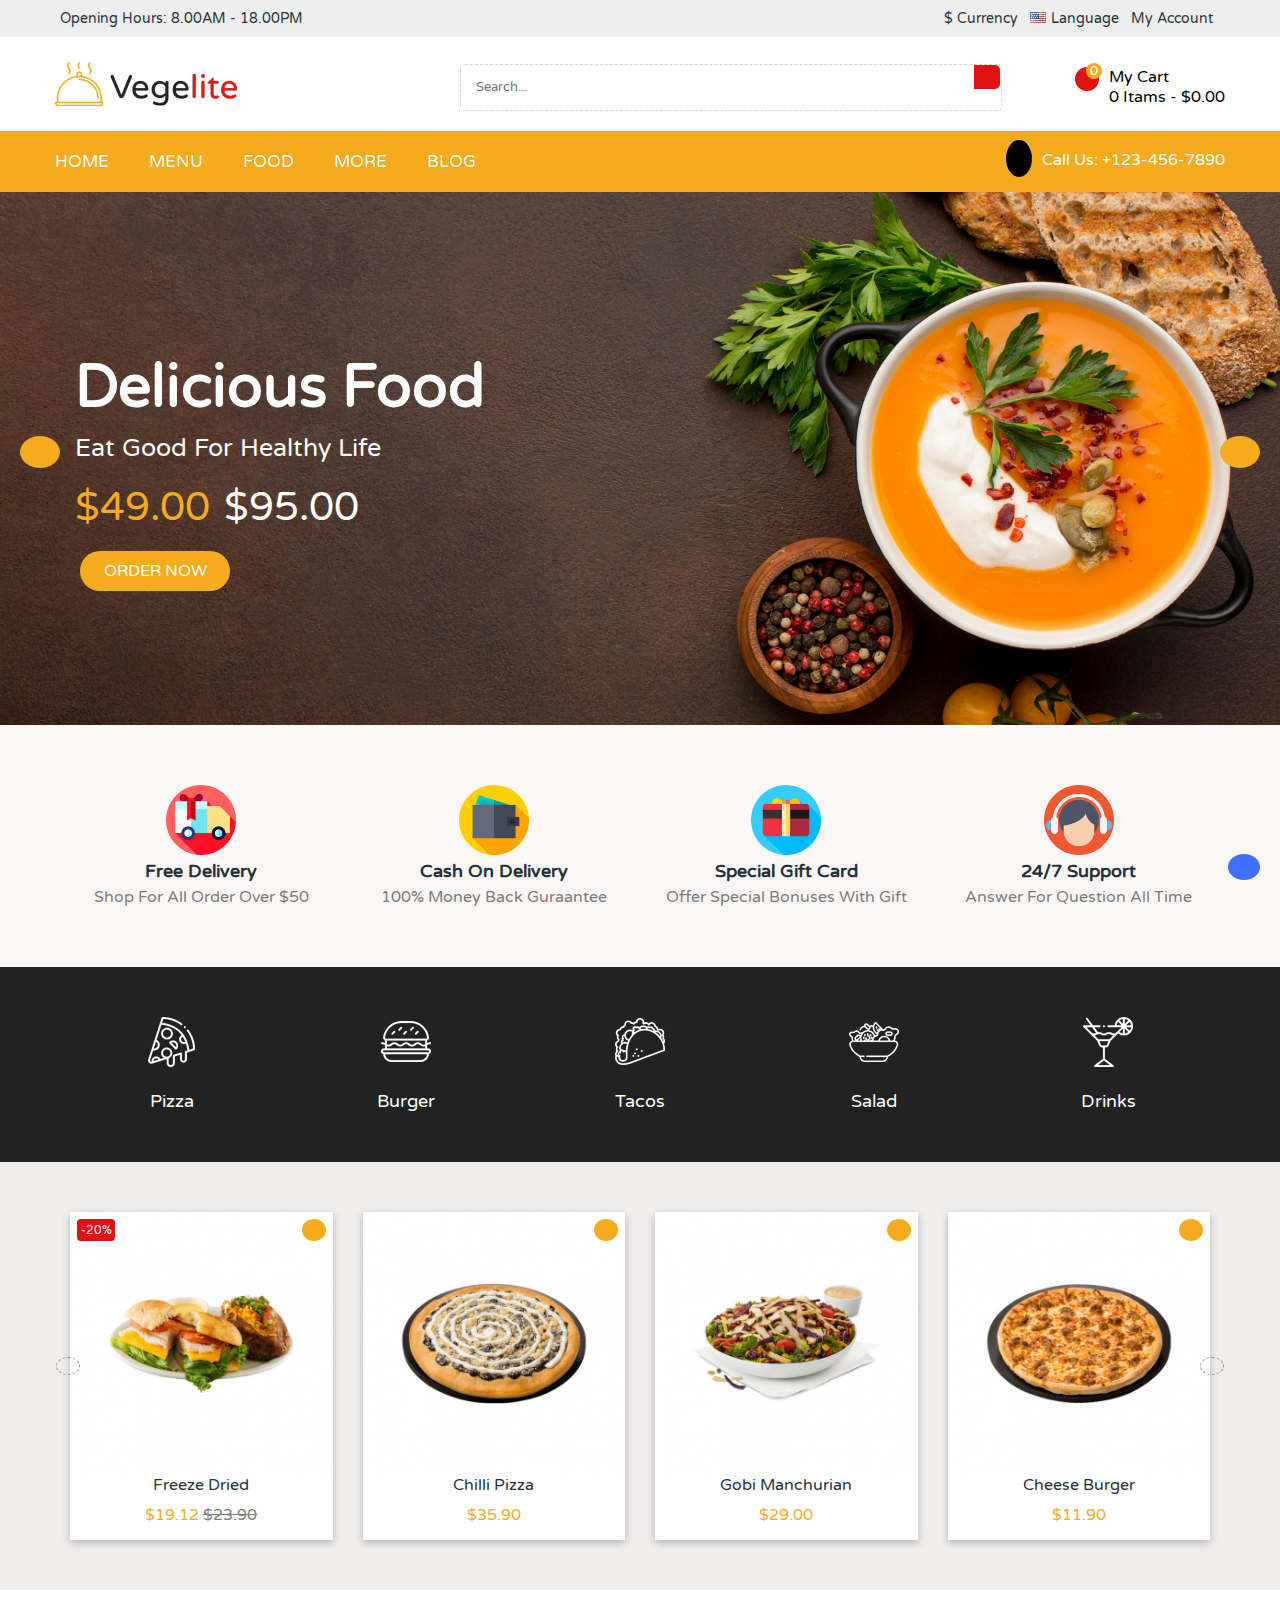
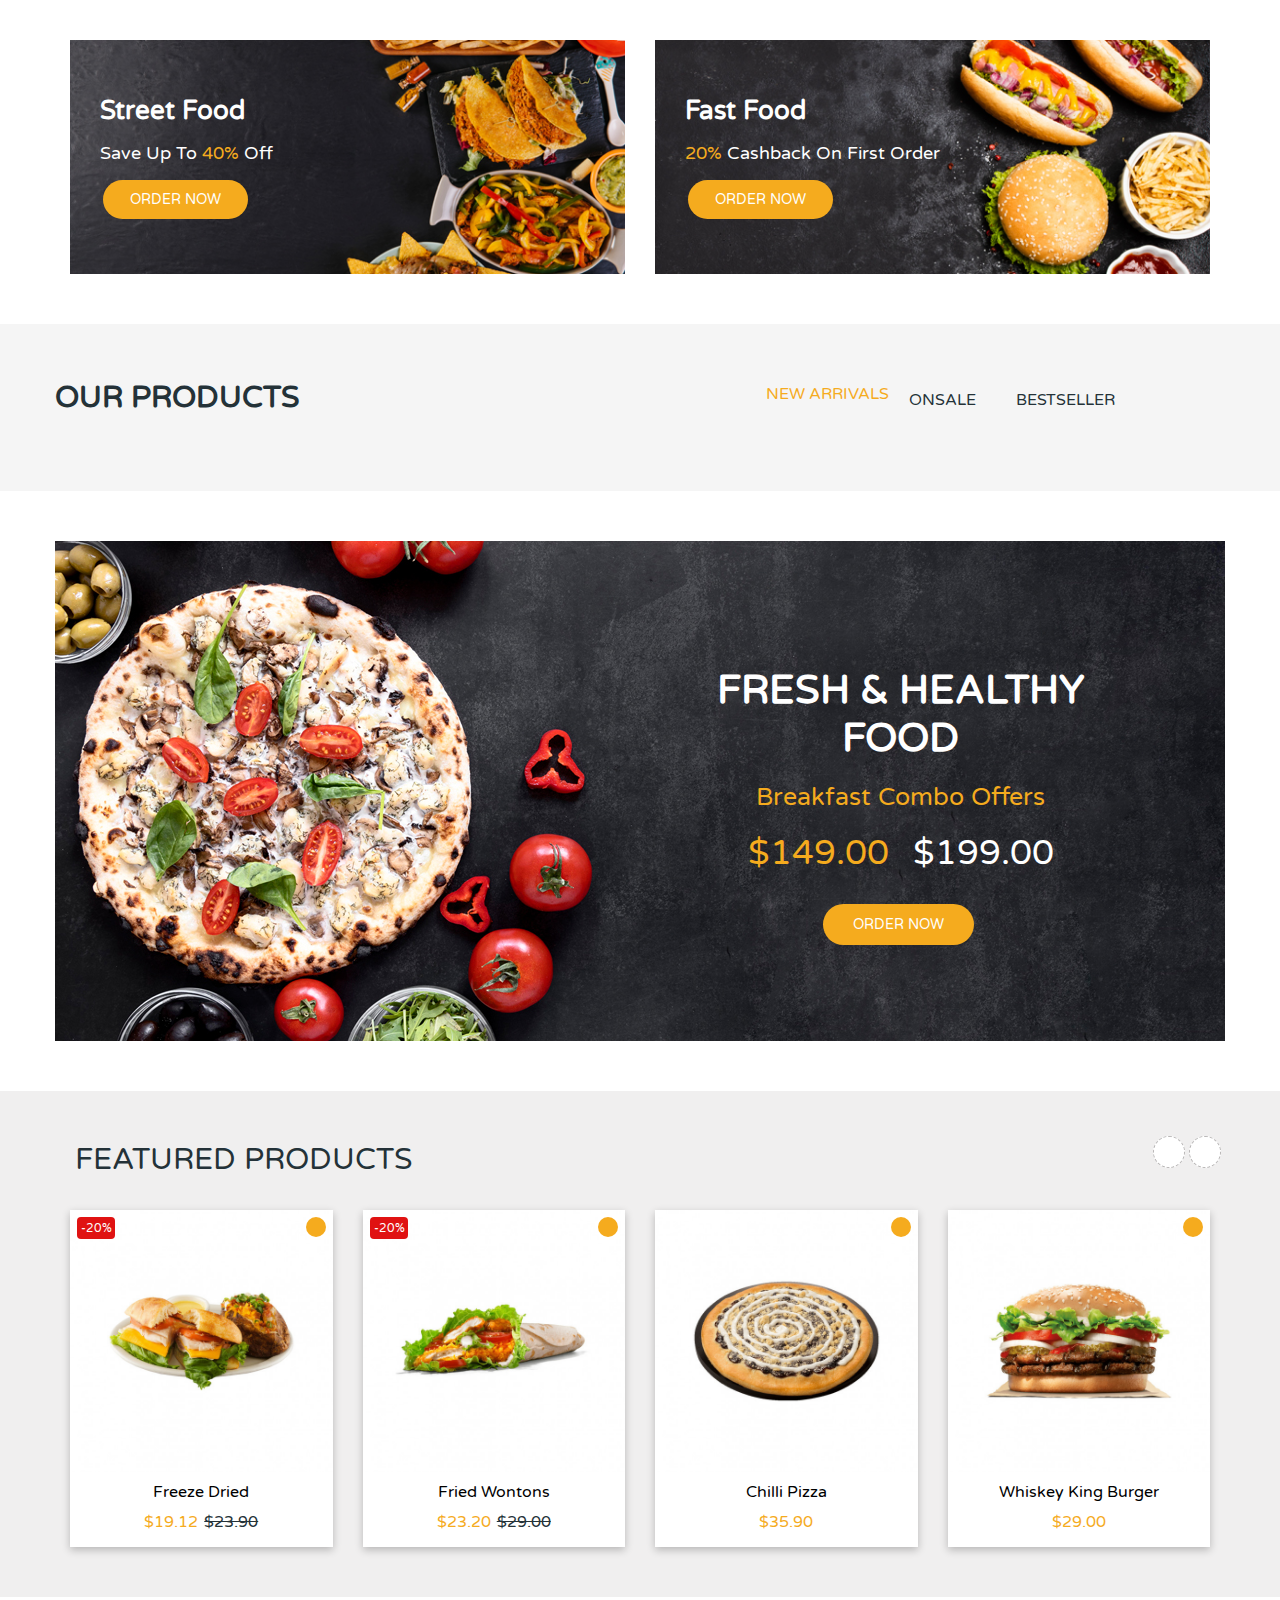
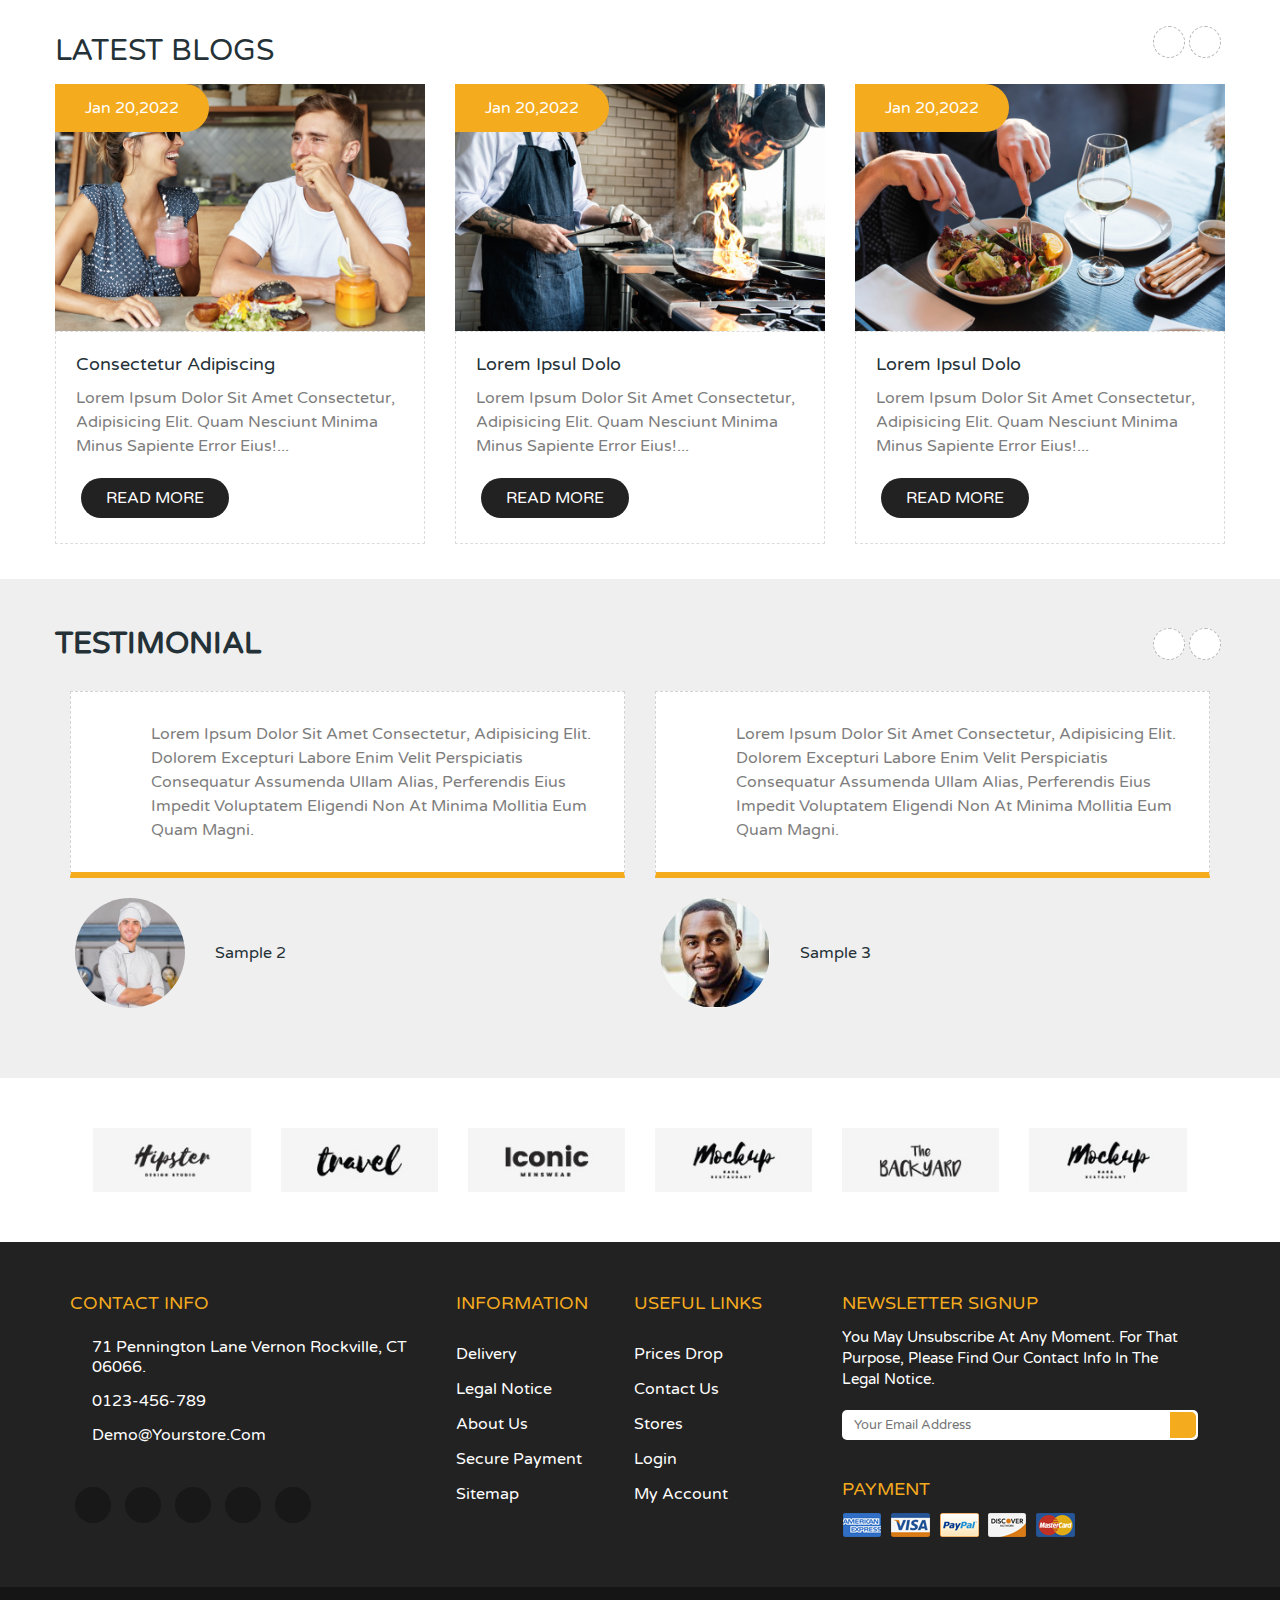
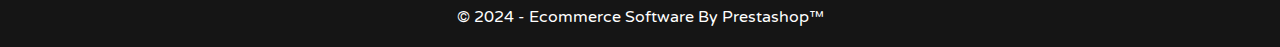
==== commit 28146384: "food" ====
--- a/index.html
+++ b/index.html
@@ -11,9 +11,29 @@
     <link rel="preconnect" href="https://fonts.googleapis.com">
     <link rel="preconnect" href="https://fonts.gstatic.com" crossorigin>
     <link href="https://fonts.googleapis.com/css2?family=Varela+Round&display=swap" rel="stylesheet">
+    
     <link rel="stylesheet" href="https://cdnjs.cloudflare.com/ajax/libs/font-awesome/6.5.2/css/all.min.css"
         integrity="sha512-SnH5WK+bZxgPHs44uWIX+LLJAJ9/2PkPKZ5QiAj6Ta86w+fsb2TkcmfRyVX3pBnMFcV7oQPJkl9QevSCWr3W6A=="
         crossorigin="anonymous" referrerpolicy="no-referrer" />
+    <script src="https://ajax.googleapis.com/ajax/libs/jquery/3.7.1/jquery.min.js"></script>
+
+    <script>
+        $(document).ready(function () {
+            $(".chatbox").click(function () {
+                $(".chat-box-outer").toggle();
+            });
+            $(".chatbox").click(function () {
+                $(".fa-comment").css("display", "none");
+                $(".fa-xmark").css("display", "block");
+            });
+            $("#dep").click(function () {
+                $(".department-type").slideToggle();
+            });
+            $(".header-choice").click(function () {
+                $(".currency").slideToggle("slow");
+            });
+        });
+    </script>
 </head>
 
 <body>
@@ -29,9 +49,13 @@
                 <div class="header-choice">
                     <a class="header-top-a " href="#"><span class="dollarnone">$</span><span> currency <i
                                 class="fa-solid fa-angle-down"></i></span></a>
+                    <ul class="currency">
+                        <li><a href="#">€ EUR</a></li>
+                        <li><a href="#">$ USD</a></li>
+                    </ul>
                     <a class="header-top-a" href="#"><span><img class="country-flag" src="assets/image/usa.jpg"
                                 alt="english">Language <i class="fa-solid fa-angle-down"></i></span></a>
-                    <a class="header-top-a" href="#"><span><i class="fa-regular fa-user"></i> my account <i
+                    <a class="header-top-a" href="signin.html"><span><i class="fa-regular fa-user"></i> my account <i
                                 class="fa-solid fa-angle-down"></i></span></a>
                 </div>
 
@@ -772,7 +796,7 @@
                     <div class="footer">
                         <div class="footer-1">
                             <div class="footer-heading">Information</div>
-                            <a class="footer-arrow" href="#"><i class="fa-solid fa-angle-down"></i></a>                            
+                            <a class="footer-arrow" href="#"><i class="fa-solid fa-angle-down"></i></a>
                             <ul class="footer2-ul footer-content-none">
                                 <li class="footer2-li" type="none"><a class="footer2-a" href="#">delivery</a></li>
                                 <li class="footer2-li" type="none"><a class="footer2-a" href="#">legal notice</a>
@@ -825,6 +849,33 @@
                 <div class="footer-bottom-inner">
 
                     <p><a class="footer-bottom-a" href="#">© 2024 - ecommerce software by prestashop™</a></p>
+                    <!-- chatbox section start -->
+                    <button type="button" class="chatbox"><i class="fa-solid fa-comment"></i>
+                        <i class="fa-solid fa-xmark"></i></button>
+                    <div class="chat-box-outer">
+                        <div class="chat-form">
+                            <div class="chat-info">
+                                <p> Please fill out the form below and we will get back to you as soon as possible.</p>
+                            </div>
+                            <form>
+                                <input type="text" placeholder=" * Name" required>
+                                <input type="text" placeholder=" * Email" required>
+                                <button id="dep" type="button">
+                                    <label>Department</label>
+                                    <i class="fa-solid fa-sort-down"></i>
+                                </button>
+                                <div class="department-type">
+                                    <span>online</span>
+                                    <span>offline</span>
+                                    <span><a href="#">sales</a></span>
+                                </div>
+                                <textarea placeholder=" * Message" required></textarea>
+                                <button type="button" class="form-sub"><i class="fa-solid fa-chevron-right"></i><span>
+                                        Submite</span></button>
+                            </form>
+                        </div>
+                    </div>
+                    <!-- chatbox section end -->
 
                 </div>
             </div>
--- a/assets/css/style.css
+++ b/assets/css/style.css
@@ -6,6 +6,7 @@
 	padding: 0;
 	color: #243238;
 }
+
 .container {
 	max-width: 1200px;
 	width: 100%;
@@ -14,38 +15,65 @@
 	padding: 0px 15px;
 	box-sizing: border-box;
 }
+
 img {
 	display: block;
 	width: 100%;
 	height: auto;
 }
+
 .scroll-button {
-	padding: 8px 11px;
+	padding: 5px 15px;
 	border: 1px dashed #79757588;
 	border-radius: 50%;
 	background-color: white;
-	margin: 1px;
-}
+	margin-right: 4px;
+	position: relative;
+}
+
 .scroll-button:hover {
 	background-color: #f5ab1e;
-	opacity: 0.5;
-	padding: 8px 11px;
+	opacity: 0.7;
 	border: none;
 	color: white;
-}
-.scroll-button:hover .fa-solid{
-	color: white;
-}
+	padding: 6px 16px;
+}
+
+.scroll-button .fa-solid.fa-angle-left {
+	font-size: 13px;
+	position: absolute;
+	left: 50%;
+	top: 50%;
+	transform: translate(-50%, -50%);
+	display: inline-block;
+}
+
+.scroll-button .fa-solid.fa-angle-right {
+	font-size: 13px;
+	position: absolute;
+	left: 50%;
+	top: 50%;
+	transform: translate(-50%, -50%);
+	display: inline-block;
+}
+
+.scroll-button:hover .fa-solid {
+	color: white;
+}
+
 ::selection {
 	background-color: #222222;
 	color: white;
 }
+
 a {
 	text-decoration: none;
 }
+
 li {
 	list-style: none;
 }
+
 /* common css end */
 
 /* header-top section start */
@@ -55,6 +83,7 @@
 	display: block;
 	clear: both;
 }
+
 .header-top-outer .container .header-top-inner {
 	display: flex;
 	flex-wrap: wrap;
@@ -76,17 +105,43 @@
 	right: 0px;
 	display: flex;
 }
+
 .header-top-outer .container .header-top-inner .header-choice .header-top-a {
 	margin-right: 12px;
 	text-decoration: none;
 	font-size: 14px;
 }
+
+.currency {
+	display: none;
+	position: absolute;
+	top: 158%;
+	left: -21%;
+	background-color: white;
+	font-size: 14px;
+	box-shadow: 0 6px 12px rgba(0, 0, 0, 0.175);
+	z-index: 5;
+	padding: 13px 0;
+}
+
+.currency a {
+	padding: 5px 20px;
+	display: block;
+	padding-right: 97px;
+}
+
+.currency a:hover {
+	color: #f5ab1e;
+}
+
 .header-top-outer .container .header-top-inner .header-choice .header-top-a .dollarnone {
 	font-size: 14px;
 }
+
 .header-top-outer .container .header-top-inner .header-choice .header-top-a .fa-solid.fa-angle-down {
 	font-size: 14px;
 }
+
 .header-top-outer .container .header-top-inner .header-choice .header-top-a .country-flag {
 	width: 16px;
 	display: inline-block;
@@ -228,11 +283,13 @@
 	display: flex;
 	color: white;
 }
+
 .header-bottom .container .header-bottom-inner .open-button {
 	display: none;
 	margin-top: 1.5%;
 	margin-right: 2%;
 }
+
 .header-bottom .container .header-bottom-inner .open-button a {
 	padding: 8px 11px;
 	background: #e01212;
@@ -241,9 +298,11 @@
 	border-radius: 5px;
 	display: inline-block;
 }
+
 .header-bottom .container .header-bottom-inner .open-button a .fa-solid.fa-bars {
 	color: #fff;
 }
+
 .header-input-display {
 	display: none;
 	height: 40px;
@@ -271,7 +330,7 @@
 	width: 70%;
 	position: absolute;
 	bottom: 0;
-	left: 50%;
+	left: 27%;
 	transform: translate(-50%, 0%);
 	background-color: #e01212;
 	opacity: 0;
@@ -293,7 +352,7 @@
 	display: none;
 	position: absolute;
 	top: 100%;
-	left: 0%;
+	left: -7%;
 	background-color: white;
 	min-width: 200px;
 	padding: 10px;
@@ -305,23 +364,23 @@
 	display: block;
 }
 
-.header-bottom .container .header-bottom-inner .header-bottom-info .header-bottom-ul .header-bottom-li .dropdown-food > li > a {
+.header-bottom .container .header-bottom-inner .header-bottom-info .header-bottom-ul .header-bottom-li .dropdown-food>li>a {
 	color: black;
 	padding: 10px;
 	display: block;
 	font-size: 15px;
 }
 
-.header-bottom .container .header-bottom-inner .header-bottom-info .header-bottom-ul .header-bottom-li .dropdown-food > li:hover > a {
-	color: #f5ab1e;
-}
+.header-bottom .container .header-bottom-inner .header-bottom-info .header-bottom-ul .header-bottom-li .dropdown-food>li:hover>a {
+	color: #f5ab1e;
+}
+
 .header-bottom .container .header-bottom-inner .header-bottom-info .header-bottom-ul>.header-bottom-li>a {
-	padding: 20px;
+	padding: 20px 40px 20px 0px;
 	display: block;
 	color: white;
 	text-transform: uppercase;
 	position: relative;
-	
 }
 
 .header-bottom .container .header-bottom-inner .header-bottom-info .header-bottom-ul>.header-bottom-li:hover>a {
@@ -342,14 +401,15 @@
 .header-bottom .container .header-bottom-inner .header-bottom-info .header-bottom-ul .header-bottom-li .menu-dropdown .dropdown1 {
 	display: flex;
 	flex-wrap: wrap;
-    min-width: 460px;
-    padding: 20px;
-}
+	min-width: 460px;
+	padding: 20px;
+}
+
 .header-bottom .container .header-bottom-inner .header-bottom-info .header-bottom-ul .header-bottom-li .menu-dropdown {
 	position: absolute;
 	background-color: white;
 	top: 100%;
-	left: 0%;
+	left: -8%;
 	display: none;
 	overflow: hidden;
 }
@@ -358,27 +418,33 @@
 	display: block;
 
 }
+
 .header-bottom .container .header-bottom-inner .header-bottom-info .header-bottom-ul .header-bottom-li .dropdown1 .dropdown2 {
 	width: 33%;
 }
-.header-bottom .container .header-bottom-inner .header-bottom-info .header-bottom-ul .header-bottom-li .dropdown1 .dropdown2 > li > a {
+
+.header-bottom .container .header-bottom-inner .header-bottom-info .header-bottom-ul .header-bottom-li .dropdown1 .dropdown2>li>a {
 	padding: 7px;
 	display: block;
 	font-size: 15px;
 }
+
 .header-bottom .container .header-bottom-inner .header-bottom-info .header-bottom-ul .header-bottom-li .dropdown1 .dropdown2>li>a strong {
 	margin: -10px 0px 5px;
 	display: block;
 }
+
 .header-bottom .container .header-bottom-inner .header-bottom-info .header-bottom-ul .header-bottom-li .dropdown1 .dropdown2>li:hover>a {
 	color: #f5ab1e;
 }
+
 .header-bottom .container .header-bottom-inner .contact-us {
 	position: absolute;
 	right: 0px;
 	display: flex;
 	padding: 9px 0px;
 }
+
 .header-bottom .container .header-bottom-inner .contact-us .fa-solid.fa-phone {
 	background-color: black;
 	padding: 13px;
@@ -386,12 +452,14 @@
 	font-size: 12px;
 	color: white;
 }
+
 .header-bottom .container .header-bottom-inner .contact-us .header-bottom-call {
 	margin-left: 10px;
 	padding: 7px 0px;
 	color: white;
 	margin-top: 3px;
 }
+
 /* header-bottom section end */
 
 /* main section start*/
@@ -402,24 +470,30 @@
 	position: relative;
 	overflow: hidden;
 }
+
 .main-outer .main-inner {
 	display: block;
 	position: relative;
 }
+
 .main-outer .main-inner .dots {
 	display: none;
 }
+
 .main-outer .main-inner .dots .dot-a {
 	margin-right: 5px;
 	font-size: 9px;
 }
+
 .main-outer .main-inner .dots .dot-a:hover .fa-solid.fa-circle {
 	color: #f5ab1e;
 }
+
 .main-outer .main-inner .dots .dot-a .fa-solid.fa-circle {
 	font-size: 9px;
 	color: white;
 }
+
 .main-outer .main-inner .side-button1 {
 	padding: 16px 20px;
 	background-color: #f5ab1e;
@@ -430,12 +504,15 @@
 	top: 42%;
 	z-index: 1;
 }
+
 .main-outer .main-inner .side-button1 .fa-solid.fa-chevron-left {
 	color: white;
 }
+
 .main-outer .main-inner .side-button1:hover {
 	background-color: #e01212;
 }
+
 .main-outer .main-inner .side-button2 {
 	padding: 16px 20px;
 	color: white;
@@ -448,16 +525,20 @@
 	right: 0%;
 	z-index: 1;
 }
+
 .main-outer .main-inner .side-button2 .fa-solid.fa-chevron-right {
 	color: white;
 }
+
 .main-outer .main-inner .side-button2:hover {
 	background-color: #e01212;
 }
+
 .main-outer .main-inner .main-bener {
 	width: 100%;
 	height: auto;
 }
+
 .main-outer .main-inner .main-title-outer {
 	display: block;
 	box-sizing: border-box;
@@ -465,33 +546,39 @@
 	position: absolute;
 	width: 100%;
 }
+
 .main-outer .main-inner .main-title-outer .container .main-title-inner {
 	display: block;
 	padding: 0px 20px;
 }
+
 .main-outer .main-inner .main-title-outer .container .main-title-inner .main-h1 {
 	color: white;
 	font-size: 59px;
 	display: block;
 	margin-bottom: -10px;
 }
+
 .main-outer .main-inner .main-title-outer .container .main-title-inner .main-p {
 	color: white;
 	font-size: 25px;
 	margin: 20px auto;
 	display: block;
 }
+
 .main-outer .main-inner .main-title-outer .container .main-title-inner .main-span1 {
 	color: #f5ab1e;
 	font-size: 40px;
 	display: inline-block;
 }
+
 .main-outer .main-inner .main-title-outer .container .main-title-inner .main-span2 {
 	display: inline-block;
 	color: white;
 	font-size: 40px;
 	margin-left: 10px;
 }
+
 .main-outer .main-inner .main-title-outer .container .main-title-inner .main-button {
 	display: block;
 	width: 110px;
@@ -505,10 +592,12 @@
 	margin: 20px 5px;
 	text-align: center;
 }
+
 .main-outer .main-inner .main-title-outer .container .main-title-inner .main-button:hover {
 	background-color: black;
 	color: white;
 }
+
 /* main section end */
 
 /* service section start */
@@ -518,49 +607,61 @@
 	padding: 50px 0px;
 	background-color: rgba(251, 246, 246, 0.9);
 }
+
 .service-outer .container .service-inner {
 	display: flex;
 	flex-wrap: wrap;
 	box-sizing: border-box;
 }
+
 .service-outer .container .service-inner .service-iteam {
 	display: block;
 	padding: 10px;
 	box-sizing: border-box;
 	width: 25%;
 }
+
 .service-outer .container .service-inner .service-iteam .iteam-inner {
 	display: block;
 	text-align: center;
 }
+
 .service-outer .container .service-inner .service-iteam .iteam-inner .iteam-content .iteam-content-img .service-img {
 	width: 70px;
 	transition-duration: 0.5s;
 	margin: 0 auto;
 }
+
 .service-outer .container .service-inner .service-iteam:hover .service-img {
 	transform: rotatey(360deg);
 }
+
 .service-outer .container .service-inner .service-iteam .iteam-inner .iteam-content {
 	display: block;
 }
+
 .service-outer .container .service-inner .service-iteam .iteam-inner .iteam-content .iteam-content-img {
 	padding: 0px 100px;
 }
+
 .service-outer .container .service-inner .service-iteam .iteam-inner .iteam-info {
 	color: #7d7d7d;
 }
+
 .service-outer .container .service-inner .service-iteam:hover .service-type {
 	color: #f5ab1e;
 }
+
 .service-outer .container .service-inner .service-iteam .iteam-inner .iteam-content .service-type {
 	display: block;
 	font-size: 18px;
 	padding: 5px 0;
 }
+
 .service-outer .container .service-inner .service-iteam .iteam-inner .iteam-content .iteam-info {
 	color: #7d7d7d;
 }
+
 /* service section end */
 
 
@@ -570,12 +671,14 @@
 	background-color: #222222;
 	clear: both;
 }
+
 .category-outer .container .category-inner {
 	display: flex;
 	justify-content: center;
 	flex-wrap: wrap;
 	box-sizing: border-box;
 }
+
 .category-outer .container .category-inner .category {
 	display: block;
 	text-align: center;
@@ -585,6 +688,7 @@
 	font-size: 18px;
 	position: relative;
 }
+
 .category-outer .container .category-inner .category:hover .category-underline {
 	display: none;
 	height: 5px;
@@ -593,33 +697,38 @@
 	position: absolute;
 	top: 98%;
 	left: 50%;
-	transform: translate(-50%,0%);
+	transform: translate(-50%, 0%);
 	width: 100px;
 }
+
 .category-outer .container .category-inner .category:hover::after {
 	display: block;
 	content: "\f0d7";
 	font-weight: 900;
 	font-family: "Font Awesome 6 free";
-	font-size:  48px;
+	font-size: 48px;
 	color: #222222;
 	position: absolute;
 	bottom: -27px;
 	left: 100px;
 	z-index: 1;
 }
+
 .category-outer .container .category-inner .category:hover p {
 	color: #f5ab1e;
 }
+
 .category-outer .container .category-inner .category .category-img {
 	width: 50px;
 	background-color: transparent;
 	margin: 0 auto;
 	padding-bottom: 23px;
 }
+
 .category-outer .container .category-inner .category p {
 	color: white;
 }
+
 /* food category section end */
 
 /* product iteam section start*/
@@ -629,11 +738,13 @@
 	clear: both;
 	padding: 50px 0px;
 }
+
 .product-iteam-outer .container .product-iteam-inner {
 	display: flex;
 	flex-wrap: wrap;
 	position: relative;
 }
+
 .product-side-left {
 	padding: 8px 11px;
 	border: 1px dashed #797575c2;
@@ -646,10 +757,12 @@
 	left: 0px;
 	z-index: 1;
 }
+
 .product-side-left:hover {
 	background-color: #f5ab1e;
 	opacity: 0.5;
 }
+
 .product-side-right {
 	padding: 8px 11px;
 	border: 1px dashed #797575c2;
@@ -662,20 +775,23 @@
 	right: 0px;
 	z-index: 1;
 }
+
 .product-side-right:hover {
 	background-color: #f5ab1e;
 	opacity: 0.5;
 }
+
 .product-iteam-outer .container .product-iteam-inner .product-iteam {
 	box-sizing: border-box;
 	width: 25%;
 	padding: 0 15px;
 }
+
 .product-iteam-outer .container .product-iteam-inner .product-iteam .inner-iteam {
 	display: inline-block;
 	position: relative;
 	background-color: white;
-    box-sizing: border-box;
+	box-sizing: border-box;
 	box-shadow: rgba(0, 0, 0, 0.24) 0px 3px 8px;
 }
 
@@ -690,14 +806,17 @@
 	transform: translate(-50%, 0%);
 	opacity: 1;
 }
+
 .inner-iteam:hover .iteam-img .middle-icon {
 	opacity: 1;
 }
+
 .inner-iteam:hover .iteam-img .right-icon {
 	left: 68%;
 	transform: translate(-50%, 0%);
 	opacity: 1;
 }
+
 .main-icon {
 	display: flex;
 	justify-content: center;
@@ -706,6 +825,7 @@
 	transform: translate(0%, -50%);
 	width: 100%;
 }
+
 .left-icon {
 	padding: 10px 12px;
 	background-color: #e01212;
@@ -717,6 +837,7 @@
 	opacity: 0;
 	transition: all 0.3s linear;
 }
+
 .middle-icon {
 	padding: 10px 12px;
 	background-color: #e01212;
@@ -728,6 +849,7 @@
 	opacity: 0;
 	transition: all 0.3s linear;
 }
+
 .right-icon {
 	padding: 10px 12px;
 	background-color: #e01212;
@@ -739,24 +861,30 @@
 	opacity: 0;
 	transition: all 0.3s linear;
 }
+
 .main-icon a i {
 	color: white;
 }
+
 .product-iteam-outer .container .product-iteam-inner .product-iteam .inner-iteam .product-info {
 	display: block;
 	text-align: center;
 	padding-bottom: 15px;
-}	
+}
+
 .product-iteam-outer .container .product-iteam-inner .product-iteam .inner-iteam .product-info del {
 	color: #7d7d7d;
 }
+
 .product-iteam-outer .container .product-iteam-inner .product-iteam .inner-iteam .product-info h3 {
 	font-size: 16px;
 	font-weight: 500;
 }
+
 .product-iteam-outer .container .product-iteam-inner .product-iteam .inner-iteam .product-info h3 .product-a:hover {
 	color: #f5ab1e;
 }
+
 .product-iteam-outer .container .product-iteam-inner .product-iteam .inner-iteam .discount-span {
 	font-size: 12px;
 	color: white;
@@ -769,6 +897,7 @@
 	position: absolute;
 	top: 0px;
 }
+
 .product-iteam-outer .container .product-iteam-inner .product-iteam .inner-iteam .inner-info .iteam-button {
 	position: absolute;
 	right: 0px;
@@ -780,23 +909,29 @@
 	margin: 7px;
 	z-index: 1;
 }
+
 .product-iteam-outer .container .product-iteam-inner .product-iteam .inner-iteam .inner-info .iteam-button .fa-solid.fa-basket-shopping {
 	color: white;
 }
+
 .product-iteam-outer .container .product-iteam-inner .product-iteam .inner-iteam .inner-info .iteam-button:hover {
 	background-color: #e01212;
 }
+
 .product-iteam-outer .container .product-iteam-inner .product-iteam .inner-iteam img {
 	width: 100%;
 }
+
 .product-iteam-outer .container .product-iteam-inner .product-iteam .inner-iteam .product-info .product-price {
 	color: #f5ab1e;
 	padding-top: 10px;
 	display: inline-block;
 }
+
 .product-iteam-outer .container .product-iteam-inner .product-iteam .inner-iteam:hover .real-img {
 	opacity: 0;
 }
+
 .product-iteam-outer .container .product-iteam-inner .product-iteam .inner-iteam .iteam-img .hover-img {
 	display: block;
 	opacity: 0;
@@ -804,11 +939,13 @@
 	top: 0;
 	left: 0;
 }
+
 .product-iteam-outer .container .product-iteam-inner .product-iteam .inner-iteam:hover .hover-img {
 	transform: scale(1.1);
 	opacity: 0.5;
 	transition: all 0.5s linear;
 }
+
 /* product iteam section end*/
 
 /* offer section start*/
@@ -818,12 +955,14 @@
 	clear: both;
 	padding: 50px 0;
 }
+
 .offer-outer .container .offer-inner {
 	display: flex;
 	margin: 0 auto;
 	color: white;
 	font-size: 17px;
 }
+
 .offer-outer .container .offer-inner .offer {
 	width: 50%;
 	margin: 0px 15px;
@@ -832,12 +971,15 @@
 	position: relative;
 	overflow: hidden;
 }
+
 .offer-outer .container .offer-inner .offer .offer-img {
 	transition: all 0.5s ease;
 }
+
 .offer-outer .container .offer-inner .offer .offer-img:hover {
 	transform: scale(1.1);
 }
+
 .offer-outer .container .offer-inner .offer .offer-info {
 	display: block;
 	position: absolute;
@@ -845,19 +987,23 @@
 	top: 11%;
 	box-sizing: border-box;
 }
+
 .offer-outer .container .offer-inner .offer .offer-info h2 {
 	color: white;
 	margin-bottom: 16px;
 }
+
 .offer-outer .container .offer-inner .offer .offer-info .offer-p {
 	font-size: 18px;
 	color: #fff;
 	margin-bottom: 28px;
 	text-transform: capitalize;
 }
+
 .offer-outer .container .offer-inner .offer .offer-info .offer-abbr {
 	color: #f5ab1e;
 }
+
 .offer-outer .container .offer-inner .offer .offer-button {
 	background-color: #f5ab1e;
 	border: none;
@@ -870,10 +1016,12 @@
 	padding: 11px 27px;
 	left: 6%;
 }
+
 .offer-outer .container .offer-inner .offer a:hover {
 	background-color: black;
 	color: white;
 }
+
 /* offer section end */
 
 /* ourproduct section start */
@@ -882,36 +1030,43 @@
 	background-color: #f5f5f5;
 	padding: 60px 0px;
 }
+
 .ourproduct-outer .container .ourproduct-inner {
 	display: flex;
 	position: relative;
 	margin-bottom: 15px;
 }
+
 .ourproduct-outer .container .ourproduct-inner .ourproduct-title {
 	font-size: 30px;
 	text-transform: uppercase;
 	margin-top: -5px;
 }
+
 .ourproduct-outer .container .ourproduct-inner .ourproduct-type {
 	position: absolute;
 	right: 90px;
 	display: flex;
 }
+
 .ourproduct-outer .container .ourproduct-inner .ourproduct-type .ourproducts1 {
 	margin: 0px;
 	font-size: 16px;
 	text-transform: uppercase;
 	color: #f5ab1e;
 }
+
 .ourproduct-outer .container .ourproduct-inner .ourproduct-type .ourproducts {
 	font-size: 16px;
 	text-transform: uppercase;
 	padding: 6px 20px;
 	margin: 0px;
 }
+
 .ourproduct-outer .container .ourproduct-inner .ourproduct-type .ourproducts:hover {
 	color: #f5ab1e;
 }
+
 /* ourproduct section end */
 
 /* advertise section start */
@@ -922,23 +1077,28 @@
 	background-color: white;
 	clear: both;
 }
+
 .advertise-outer .container .advertise-inner {
 	display: block;
 	position: relative;
 	overflow: hidden;
 }
+
 .advertise-outer .container .advertise-inner .advertise-banner {
 	transition: all 0.5s ease 0s;
 }
+
 .advertise-outer .container .advertise-inner .advertise-banner:hover {
 	transform: scale(1.1);
 	overflow: hidden;
 }
+
 .advertise-outer .container .advertise-inner .advertise-banner img {
 	width: 100%;
 	height: 100%;
 	display: block;
 }
+
 .advertise-outer .container .advertise-inner .advertise-info {
 	position: absolute;
 	display: block;
@@ -946,28 +1106,34 @@
 	top: 25%;
 	text-align: center;
 }
+
 .advertise-outer .container .advertise-inner .advertise-info .advertise-heading {
 	color: white;
 	font-size: 40px;
 }
+
 .advertise-outer .container .advertise-inner .advertise-info .advertise-title {
 	margin: 20px 0px;
 }
+
 .advertise-outer .container .advertise-inner .advertise-info .advertise-title .advertise-p {
 	color: #f5ab1e;
 	font-size: 25px;
 	margin: 20px;
 }
+
 .advertise-outer .container .advertise-inner .advertise-info .advertise-title .advertise-price {
 	color: #f5ab1e;
 	font-size: 35px;
 	margin: 0px 10px;
 }
+
 .advertise-outer .container .advertise-inner .advertise-info .advertise-title .advertise-delet {
 	color: white;
 	font-size: 35px;
 	margin: 0 10px;
 }
+
 .advertise-outer .container .advertise-inner .advertise-info .advertise-button {
 	background-color: #f5ab1e;
 	border: none;
@@ -980,10 +1146,12 @@
 	right: 30%;
 	margin: 10px 0px;
 }
+
 .advertise-outer .container .advertise-inner .advertise-info .advertise-button:hover {
 	background-color: black;
 	color: white;
 }
+
 /* advertise section end */
 
 /* menu section start */
@@ -993,55 +1161,67 @@
 	clear: both;
 	padding: 50px 0;
 }
+
 .menu-outer .container .menu-inner {
 	display: block;
 }
-.menu-outer .container .menu-inner .extra-iteam-inner{
+
+.menu-outer .container .menu-inner .extra-iteam-inner {
 	display: none !important;
 }
+
 .menu-outer .container .menu-inner .menu-head {
 	display: flex;
 	margin-bottom: 32px;
 	position: relative;
 }
+
 .menu-outer .container .menu-inner .menu-head .menu-heading {
 	font-size: 30px;
 	text-transform: uppercase;
 	font-weight: 500;
 	margin: 0px 20px;
 }
+
 .menu-outer .container .menu-inner .menu-head .menu-scroll-button {
 	position: absolute;
 	right: 0%;
 	top: 4%;
 }
+
 .menu-outer .container .menu-inner .menu-type-inner {
 	display: flex;
 	flex-wrap: wrap;
 	justify-content: space-between;
 }
+
 .menu-outer .container .menu-inner .menu-type-inner .menu-iteam-inner {
 	display: block;
 	padding: 0 15px;
 	width: 25%;
 	box-sizing: border-box;
 }
+
 .menu-outer .container .menu-inner .menu-type-inner .menu-iteam-inner .menu-type-iteam {
 	box-sizing: border-box;
 	box-shadow: rgba(0, 0, 0, 0.24) 0px 3px 8px;
 }
+
 .menu-outer .container .menu-inner .menu-type-inner .menu-iteam-inner .menu-type-iteam .menu-iteam .menu-type-image {
 	display: block;
 	position: relative;
 	overflow: hidden;
 }
+
 .menu-outer .container .menu-inner .menu-type-inner .menu-iteam-inner .menu-type-iteam .menu-iteam .menu-type-image .real-img {
 	display: block;
 	width: 100%;
 }
+
 .menu-outer .container .menu-inner .menu-type-inner .menu-iteam-inner .menu-type-iteam:hover .menu-type-image .real-img {
 	opacity: 0;
 }
+
 .menu-outer .container .menu-inner .menu-type-inner .menu-iteam-inner .menu-type-iteam .menu-iteam .menu-type-image .hover-img {
 	opacity: 0;
 	position: absolute;
@@ -1051,28 +1231,34 @@
 	width: 100%;
 	height: 100%;
 }
+
 .menu-outer .container .menu-inner .menu-type-inner .menu-iteam-inner .menu-type-iteam:hover .menu-type-image .hover-img {
 	opacity: 0.5;
 	transform: scale(1.1);
 	transition: all 0.5s linear;
 }
-.menu-type-iteam:hover .left-icon{
+
+.menu-type-iteam:hover .left-icon {
 	left: 32%;
-	transform: translate(-50%,0%);
+	transform: translate(-50%, 0%);
 	opacity: 1;
 }
-.menu-type-iteam:hover .middle-icon{
+
+.menu-type-iteam:hover .middle-icon {
 	opacity: 1;
 }
-.menu-type-iteam:hover .right-icon{
+
+.menu-type-iteam:hover .right-icon {
 	left: 68%;
-	transform: translate(-50%,0%);
+	transform: translate(-50%, 0%);
 	opacity: 1;
 }
+
 .menu-outer .container .menu-inner .menu-type-inner .menu-iteam-inner .menu-type-iteam .menu-iteam {
 	display: block;
 	position: relative;
 }
+
 .menu-outer .container .menu-inner .menu-type-inner .menu-iteam-inner .menu-type-iteam .menu-iteam .menu-discount {
 	position: absolute;
 	top: 0px;
@@ -1086,6 +1272,7 @@
 	width: 30px;
 	z-index: 1;
 }
+
 .menu-outer .container .menu-inner .menu-type-inner .menu-iteam-inner .menu-type-iteam .menu-iteam .menu-button {
 	position: absolute;
 	right: 0px;
@@ -1097,18 +1284,22 @@
 	background-color: #f5ab1e;
 	z-index: 1;
 }
+
 .menu-outer .container .menu-inner .menu-type-inner .menu-iteam-inner .menu-type-iteam .menu-iteam .menu-button .fa-solid.fa-basket-shopping {
 	color: white;
 }
+
 .menu-outer .container .menu-inner .menu-type-inner .menu-iteam-inner .menu-type-iteam .menu-iteam .menu-button:hover {
 	background-color: #e01212;
 }
+
 .menu-outer .container .menu-inner .menu-type-inner .menu-iteam-inner .menu-type-iteam .menu-info {
 	background-color: white;
 	margin-top: -5px;
 	padding: 15px 0px;
 	text-align: center;
 }
+
 .menu-outer .container .menu-inner .menu-type-inner .menu-iteam-inner .menu-type-iteam .menu-info .menu-name {
 	font-weight: 400;
 	font-size: 16px;
@@ -1129,6 +1320,7 @@
 	color: #7d7d7d;
 	margin-left: 2px;
 }
+
 /* menu section end */
 
 /* blog section start */
@@ -1139,34 +1331,41 @@
 	clear: both;
 	margin-bottom: 15px;
 }
+
 .blog-outer .container .blog-inner {
 	display: block;
 }
+
 .blog-outer .container .blog-inner .blog-head {
 	display: flex;
 	padding: 15px 0px;
 	position: relative;
 }
+
 .blog-outer .container .blog-inner .blog-head .blog-heading {
 	text-transform: uppercase;
 	font-size: 30px;
 	font-weight: 100;
 }
+
 .blog-outer .container .blog-inner .blog-head .blog-scroll-button {
 	position: absolute;
 	right: 0%;
 }
+
 .blog-outer .container .blog-inner .blog-row {
 	display: flex;
 	flex-wrap: wrap;
 	margin: 0 -15px;
 }
+
 .blog-outer .container .blog-inner .blog-row .blog {
 	width: 33.33%;
 	padding: 0px 15px;
 	box-sizing: border-box;
 	position: relative;
 }
+
 .blog-outer .container .blog-inner .blog-row .blog .blog-date {
 	position: absolute;
 	background-color: #f5ab1e;
@@ -1176,30 +1375,37 @@
 	top: 0px;
 	z-index: 1;
 }
+
 .blog-img {
 	position: relative;
 	display: block;
 }
-.blog-outer .container .blog-inner .blog-row .blog:hover .blog-img{
+
+.blog-outer .container .blog-inner .blog-row .blog:hover .blog-img {
 	background: #000;
 }
-.blog-outer .container .blog-inner .blog-row .blog:hover .blog-image{
+
+.blog-outer .container .blog-inner .blog-row .blog:hover .blog-image {
 	opacity: 0.5;
 }
+
 .blog-outer .container .blog-inner .blog-row .blog .blog-img a .blog-image {
 	width: 100%;
 }
-.blog-outer .container .blog-inner .blog-row .blog:hover .blog-hover a{
+
+.blog-outer .container .blog-inner .blog-row .blog:hover .blog-hover a {
 	opacity: 2;
 	margin: 0 2px;
 }
+
 .blog-hover {
 	position: absolute;
 	top: 50%;
 	left: 50%;
-	transform: translate(-50%,-50%);
-
-}
+	transform: translate(-50%, -50%);
+
+}
+
 .blog-hover a {
 	transition: all 0.3s linear;
 	border: none;
@@ -1214,16 +1420,19 @@
 	opacity: 0;
 	position: relative;
 }
-.blog-hover a:hover{
+
+.blog-hover a:hover {
 	background-color: #e01212;
 }
+
 .blog-hover a .fa-solid {
 	color: white;
 	position: absolute;
 	top: 50%;
 	left: 50%;
-	transform: translate(-50%,-50%);
-}
+	transform: translate(-50%, -50%);
+}
+
 .blog-outer .container .blog-inner .blog-row .blog .blog-info {
 	display: block;
 	padding: 30px 20px;
@@ -1232,6 +1441,7 @@
 	height: 130px;
 	padding-bottom: 51px;
 }
+
 .blog-outer .container .blog-inner .blog-row .blog .blog-info .blog-h {
 	margin-bottom: 10px;
 	font-size: 18px;
@@ -1239,15 +1449,18 @@
 	margin-top: -10px;
 	line-height: 24px;
 }
+
 .blog-outer .container .blog-inner .blog-row .blog .blog-info .blog-h a:hover {
 	color: #f5ab1e;
 }
+
 .blog-outer .container .blog-inner .blog-row .blog .blog-info .blog-p {
 	color: #7d7d7d;
 	font-size: 16px;
 	margin-bottom: 10px;
 	line-height: 24px;
 }
+
 .blog-outer .container .blog-inner .blog-row .blog .blog-info .blog-button {
 	color: white;
 	display: block;
@@ -1260,9 +1473,11 @@
 	text-transform: uppercase;
 	background: #222;
 }
+
 .blog-outer .container .blog-inner .blog-row .blog .blog-info .blog-button:hover {
 	background-color: #f5ab1e;
 }
+
 /* blog section end */
 
 /* cook section start */
@@ -1273,31 +1488,37 @@
 	padding: 50px 0px;
 	background-color: #f0efef;
 }
+
 .cook-outer .container .cook-inner {
 	display: block;
 }
+
 .cook-outer .container .cook-inner .cook-head {
 	display: flex;
 	margin-bottom: 32px;
 	position: relative;
-	font-size: 30px;
 	line-height: 30px;
 }
+
 .cook-outer .container .cook-inner .cook-head .cook-heading {
 	font-size: 30px;
 	text-transform: uppercase;
 }
+
 .cook-outer .container .cook-inner .cook-head .cook-scroll-button {
 	position: absolute;
 	right: 0px;
 }
+
 .cook-outer .container .cook-inner .cook-info {
 	display: flex;
 	flex-wrap: wrap;
 }
+
 .cook-outer .container .cook-inner .cook-info .cooks {
 	width: 50%;
 }
+
 .cook-outer .container .cook-inner .cook-info .cooks .cook-contant {
 	background-color: white;
 	padding: 30px;
@@ -1306,6 +1527,7 @@
 	position: relative;
 	border-bottom: 6px solid #f5ab1e;
 }
+
 .cook-outer .container .cook-inner .cook-info .cooks .cook-contant::after {
 	content: "\f0d7";
 	font-weight: 900;
@@ -1316,6 +1538,7 @@
 	bottom: -34px;
 	left: 34px;
 }
+
 .cook-outer .container .cook-inner .cook-info .cooks .cook-contant .cook-p {
 	padding-left: 50px;
 	color: #7d7d7d;
@@ -1323,6 +1546,7 @@
 	line-height: 24px;
 	line-height: 24px;
 }
+
 .cook-outer .container .cook-inner .cook-info .cooks .cook-contant .fa-solid.fa-quote-right {
 	color: #7d7d7d5c;
 	font-size: 35px;
@@ -1330,19 +1554,23 @@
 	left: 30px;
 	top: 27px;
 }
+
 .cook-outer .container .cook-inner .cook-info .cooks .cook-profile {
 	display: flex;
 	margin: 20px;
 }
+
 .cook-outer .container .cook-inner .cook-info .cooks .cook-profile .cook-image {
 	border-radius: 50%;
 	width: 110px;
 }
+
 .cook-outer .container .cook-inner .cook-info .cooks .cook-profile .cook-h {
 	display: block;
 	padding: 45px 30px;
 	font-weight: 500;
 }
+
 /* cook section end */
 
 /* brand section start */
@@ -1352,16 +1580,19 @@
 	clear: both;
 	padding: 50px 0px;
 }
+
 .brand-outer .container .brand-inner {
 	display: flex;
 	flex-wrap: wrap;
 	justify-content: center;
 }
+
 .brand-outer .container .brand-inner .brands {
 	width: 16%;
 	padding: 0px 15px;
 	box-sizing: border-box;
 }
+
 /* brand section end */
 
 /* footer section start */
@@ -1372,25 +1603,30 @@
 	color: white;
 	padding: 50px 0px;
 }
+
 .main-footer .footer-outer .container .footer-inner {
 	display: flex;
 	flex-wrap: wrap;
 }
+
 .main-footer .footer-outer .container .footer-inner .footer {
 	display: block;
 	width: 33%;
 	padding: 0px 15px;
 	box-sizing: border-box;
 }
+
 .main-footer .footer-outer .container .footer-inner .footer p {
 	color: white;
 	font-size: 15px;
 	line-height: 21px;
 }
+
 .main-footer .footer-outer .footer-inner .footer .footer-info {
 	display: block;
 	position: relative;
 }
+
 .footer .footer-arrow {
 	font-size: 15px;
 	padding: 3px 5px;
@@ -1399,27 +1635,33 @@
 	display: none;
 	top: 0%;
 }
+
 .footer .footer-arrow .fa-solid.fa-angle-down {
 	color: white;
 }
+
 .footer-heading {
 	color: #f5ab1e;
 	font-size: 18px;
 	text-transform: uppercase;
 	margin-bottom: 13px;
 }
+
 .main-footer .footer-outer .footer-inner .footer .footer-info ul {
 	margin-top: 16px;
 }
+
 .main-footer .footer-outer .container .footer-inner .footer .footer-info ul .footer1-li {
 	display: flex;
 	padding: 7px 0px;
 	text-decoration: none;
 	color: white;
 }
+
 .main-footer .footer-outer .container .footer-inner .footer .footer-info ul .footer1-li span {
 	color: white;
 }
+
 .main-footer .footer-outer .container .footer-inner .footer .footer-info ul .footer1-li:nth-child(1):before {
 	content: "\f124";
 	color: white;
@@ -1427,30 +1669,37 @@
 	margin-right: 10px;
 	font-weight: 900;
 }
+
 .main-footer .footer-outer .container .footer-inner .footer .footer-info ul .footer1-li a {
 	color: white;
 }
+
 .main-footer .footer-outer .container .footer-inner .footer .footer-info ul .footer1-li .call::before {
 	content: "\f095";
 	font-family: "Font Awesome 6 free";
 	font-weight: 900;
 }
+
 .main-footer .footer-outer .container .footer-inner .footer .footer-info ul .footer1-li a::before {
 	content: "\f0e0";
 	font-family: "Font Awesome 6 free";
 	margin-right: 10px;
 	font-weight: 800;
 }
+
 .main-footer .footer-outer .container .footer-inner .footer .footer-info .footer1-li .footer-head-a {
 	color: white;
 }
+
 .main-footer .footer-outer .container .footer-inner .footer .footer-info .footer1-li .footer-head-a:hover {
 	color: #f5ab1e;
 }
+
 .main-footer .footer-outer .container .footer-inner .footer .social-media {
 	display: block;
 	margin-top: 30px;
 }
+
 .main-footer .footer-outer .container .footer-inner .footer .social-media .app-logo {
 	color: white;
 	border: none;
@@ -1462,35 +1711,43 @@
 	text-align: center;
 	position: relative;
 }
+
 .main-footer .footer-outer .container .footer-inner .footer .social-media .app-logo:hover {
 	background-color: #f5ab1e;
 }
+
 .main-footer .footer-outer .container .footer-inner .footer .social-media .app-logo .fa-brands {
 	display: inline-block;
 	position: absolute;
 	top: 50%;
 	left: 50%;
 	color: white;
-	transform: translate(-50%,-50%);
-}
+	transform: translate(-50%, -50%);
+}
+
 .main-footer .footer-outer .container .footer-inner .footer .footer-1 {
 	width: 50%;
 	float: left;
 	position: relative;
 }
+
 .main-footer .footer-outer .container .footer-inner .footer .footer-1 .footer2-ul {
 	margin-top: 30px;
 }
+
 .main-footer .footer-outer .container .footer-inner .footer .footer-1 .footer2-ul .footer2-li {
 	margin: 15px 0px;
 }
+
 .main-footer .footer-outer .container .footer-inner .footer .footer-1 .footer2-ul .footer2-li .footer2-a {
 	text-decoration: none;
 	color: white;
 }
+
 .main-footer .footer-outer .container .footer-inner .footer .footer-1 .footer2-ul .footer2-li .footer2-a:hover {
 	color: #f5ab1e;
 }
+
 .main-footer .footer-outer .container .footer-inner .footer .footer-search {
 	display: flex;
 	margin-top: 20px;
@@ -1499,6 +1756,7 @@
 	overflow: hidden;
 	padding: 2px;
 }
+
 .main-footer .footer-outer .container .footer-inner .footer .footer-search .footer-input {
 	width: 100%;
 	border: none;
@@ -1506,6 +1764,7 @@
 	padding: 5px 10px;
 	outline: none;
 }
+
 .main-footer .footer-outer .container .footer-inner .footer .footer-search .footer-button {
 	color: white;
 	background-color: #f5ab1e;
@@ -1514,16 +1773,20 @@
 	font-size: 16px;
 	border-radius: 0px 5px 5px 0px;
 }
+
 .main-footer .footer-outer .container .footer-inner .footer .footer-search .footer-button .fa-solid.fa-paper-plane {
 	color: white;
 	font-weight: 100;
 }
+
 .main-footer .footer-outer .container .footer-inner .footer .payment {
 	margin-top: 38px;
 }
+
 .main-footer .footer-outer .container .footer-inner .footer .payment .payment-option a img {
 	width: 234px;
 }
+
 /* footer section end */
 
 /* footer-bottom section start */
@@ -1535,14 +1798,296 @@
 	background-color: rgba(0, 0, 0, 0.918);
 	text-align: center;
 }
+
 .main-footer .footer-bottom .container .footer-bottom-inner .footer-bottom-a {
 	color: white;
 	text-decoration: none;
 	font-weight: 400;
 	font-size: 16px;
 }
+
 .main-footer .footer-bottom .container .footer-bottom-inner .footer-bottom-a:hover {
 	color: #f5ab1e;
 }
 
-/* footer-bottom section end */+/* footer-bottom section end */
+
+/* chatbox section start */
+.chatbox {
+	display: block;
+	position: fixed;
+	right: 0px;
+	border: 0px;
+	padding: 13px 16px;
+	background-color: #3f6fff;
+	margin: 20px;
+	border-radius: 50%;
+	font-size: 28px;
+	bottom: 0px;
+	z-index: 3;
+}
+
+.chatbox .fa-solid.fa-xmark {
+	display: none;
+	color: white;
+	font-size: 28px;
+	margin: 2px;
+}
+
+.chatbox .fa-solid.fa-comment {
+	color: white;
+}
+
+.chat-box-outer {
+	display: none;
+	position: fixed;
+	right: 15px;
+	z-index: 3;
+	bottom: 12%;
+}
+
+.chat-box-outer .chat-form {
+	width: 350px;
+	height: 410px;
+	display: block;
+	background-color: white;
+	position: relative;
+	border-radius: 10px;
+}
+
+.chat-box-outer .chat-form .chat-info {
+	background-color: #3f6fff;
+	color: white;
+	padding: 30px 15px;
+	border-radius: 10px 10px 0 0;
+}
+
+.chat-box-outer .chat-form .chat-info p {
+	font-size: 14px;
+	color: white;
+}
+
+.chat-box-outer .chat-form form {
+	z-index: 1;
+	width: 90%;
+	left: 5%;
+	border-left: 4px solid #3f6fff;
+	height: 306px;
+	position: absolute;
+	top: 20%;
+	background-color: white;
+	box-sizing: border-box;
+}
+
+.chat-box-outer .chat-form form input {
+	display: block;
+	width: 88%;
+	height: 33px;
+	margin: 15px auto;
+	border-radius: 5px;
+	border: 1px solid black;
+	padding: 5px 10px;
+	box-sizing: border-box;
+}
+
+.chat-box-outer .chat-form form button {
+	display: block;
+	width: 88%;
+	height: 33px;
+	margin: 15px auto;
+	border-radius: 5px;
+	border: 1px solid black;
+	background-color: white;
+	position: relative;
+}
+
+.chat-box-outer .chat-form form button label {
+	position: absolute;
+	left: 10px;
+	top: 8px;
+}
+
+.chat-box-outer .chat-form form button .fa-solid.fa-sort-down {
+	position: absolute;
+	right: 20px;
+	font-size: 17px;
+	top: 5px;
+}
+
+.department-type {
+	display: none;
+	position: absolute;
+	background-color: white;
+	width: 100%;
+	margin: 0 18px;
+	font-size: 13px;
+	font-weight: 800;
+}
+
+.department-type span {
+	display: block;
+	padding: 5px 10px;
+	text-align: left;
+}
+
+.chat-box-outer .chat-form form textarea {
+	display: block;
+	width: 88%;
+	height: 70px;
+	margin: 15px auto;
+	border-radius: 5px;
+	border: 1px solid black;
+	padding: 5px 10px;
+	box-sizing: border-box;
+}
+
+.chat-box-outer .chat-form form .form-sub {
+	display: block;
+	width: 88%;
+	margin: 0 auto;
+	margin-top: 25px;
+	border-radius: 5px;
+	color: white;
+	background-color: #3f6fff;
+	font-size: 16px;
+	padding: 20px 0px;
+	border: none;
+	position: relative;
+}
+
+.chat-box-outer .chat-form form .form-sub .fa-solid.fa-chevron-right {
+	color: white;
+	position: absolute;
+	top: 30%;
+	left: 33%;
+}
+
+.chat-box-outer .chat-form form .form-sub span {
+	color: white;
+	top: 30%;
+	position: absolute;
+	left: 41%;
+}
+
+/* chatbox section end */
+
+/* home section start */
+.home-outer {
+	display: block;
+	clear: both;
+}
+
+.home-outer .home-inner {
+	padding: 40px 0;
+	display: block;
+	position: relative;
+}
+
+.inner-direction {
+	display: block;
+}
+
+.direction {
+	border: 1px dashed #ddd;
+	display: flex;
+	position: absolute;
+	right: 2%;
+	font-size: 15px;
+}
+
+.direction .fa-solid.fa-angles-right {
+	padding: 5px 10px;
+	font-size: 10px;
+}
+
+/* home section end */
+
+/* account section start */
+.login-heading {
+	padding: 25px 0;
+}
+
+.login-heading h1 {
+	font-size: 24px;
+	font-weight: 200;
+}
+
+.user {
+	display: block;
+	padding: 10px;
+}
+
+.inp-label {
+	font-weight: 700;
+	width: 18%;
+	display: inline-block;
+	padding: 5px;
+}
+
+.user input {
+	width: 50%;
+	height: 36px;
+	border: 1px dashed #ddd;
+}
+
+.user button {
+	padding: 11px 15px;
+	font-size: 15px;
+	font-weight: 700;
+	background-color: black;
+	border: none;
+}
+
+.user button a {
+	color: white;
+}
+
+.submite {
+	padding: 10px 0;
+	display: block;
+}
+
+.forgot {
+	display: block;
+	text-align: center;
+	padding: 10px 0;
+	font-size: 15px;
+}
+
+.forgot:hover {
+	color: #f5ab1e;
+}
+
+.sign-in {
+	color: #fff;
+	background-color: #f5ab1e;
+	font-size: 16px;
+	border: none;
+	margin: 10px auto;
+	text-transform: uppercase;
+	padding: 11px 27px;
+	display: block;
+}
+
+.sign-in:hover {
+	background: #222;
+}
+
+form hr {
+	border: none;
+	margin-bottom: 20px;
+}
+
+.notlogin a {
+	display: block;
+	text-align: center;
+	font-size: 15px;
+	margin-bottom: 240px;
+	font-weight: 600;
+}
+
+.notlogin a:hover {
+	color: #f5ab1e;
+}
+
+/* account section end */--- a/assets/css/media quary.css
+++ b/assets/css/media quary.css
@@ -1,6 +1,9 @@
 @media(max-width:1199px){
     .container{
         max-width: 960px;
+    }
+    .header-input {
+        margin-left: 25px;
     }
     .service-outer .container .service-inner .service-iteam .iteam-inner {
         font-size: 14px;
@@ -122,8 +125,9 @@
     .header-middle .container .header-middle-inner .header-input{
         display: none;
     }
-    .header-bottom .container .header-bottom-inner .header-input-display{
+    .header-bottom .container .header-bottom-inner .header-input-display {
         display: block;
+        margin-left: 95px;
     }
     .header-bottom .container .header-bottom-inner .open-button {
         display: block;
@@ -134,6 +138,9 @@
     .header-input a {
         padding: 8px 10px;
         top: 2px;
+    }
+    .header-middle {
+        padding: 5px 0px;
     }
     .main-outer .main-inner .main-title-outer .container .main-title-inner .main-h1{
         font-size: 35px;
@@ -738,7 +745,7 @@
         left: 63%;
     }
 }
-@media(max-width: 574px){
+@media(max-width: 575px){
     .container {
         max-width: 100%;
     }
